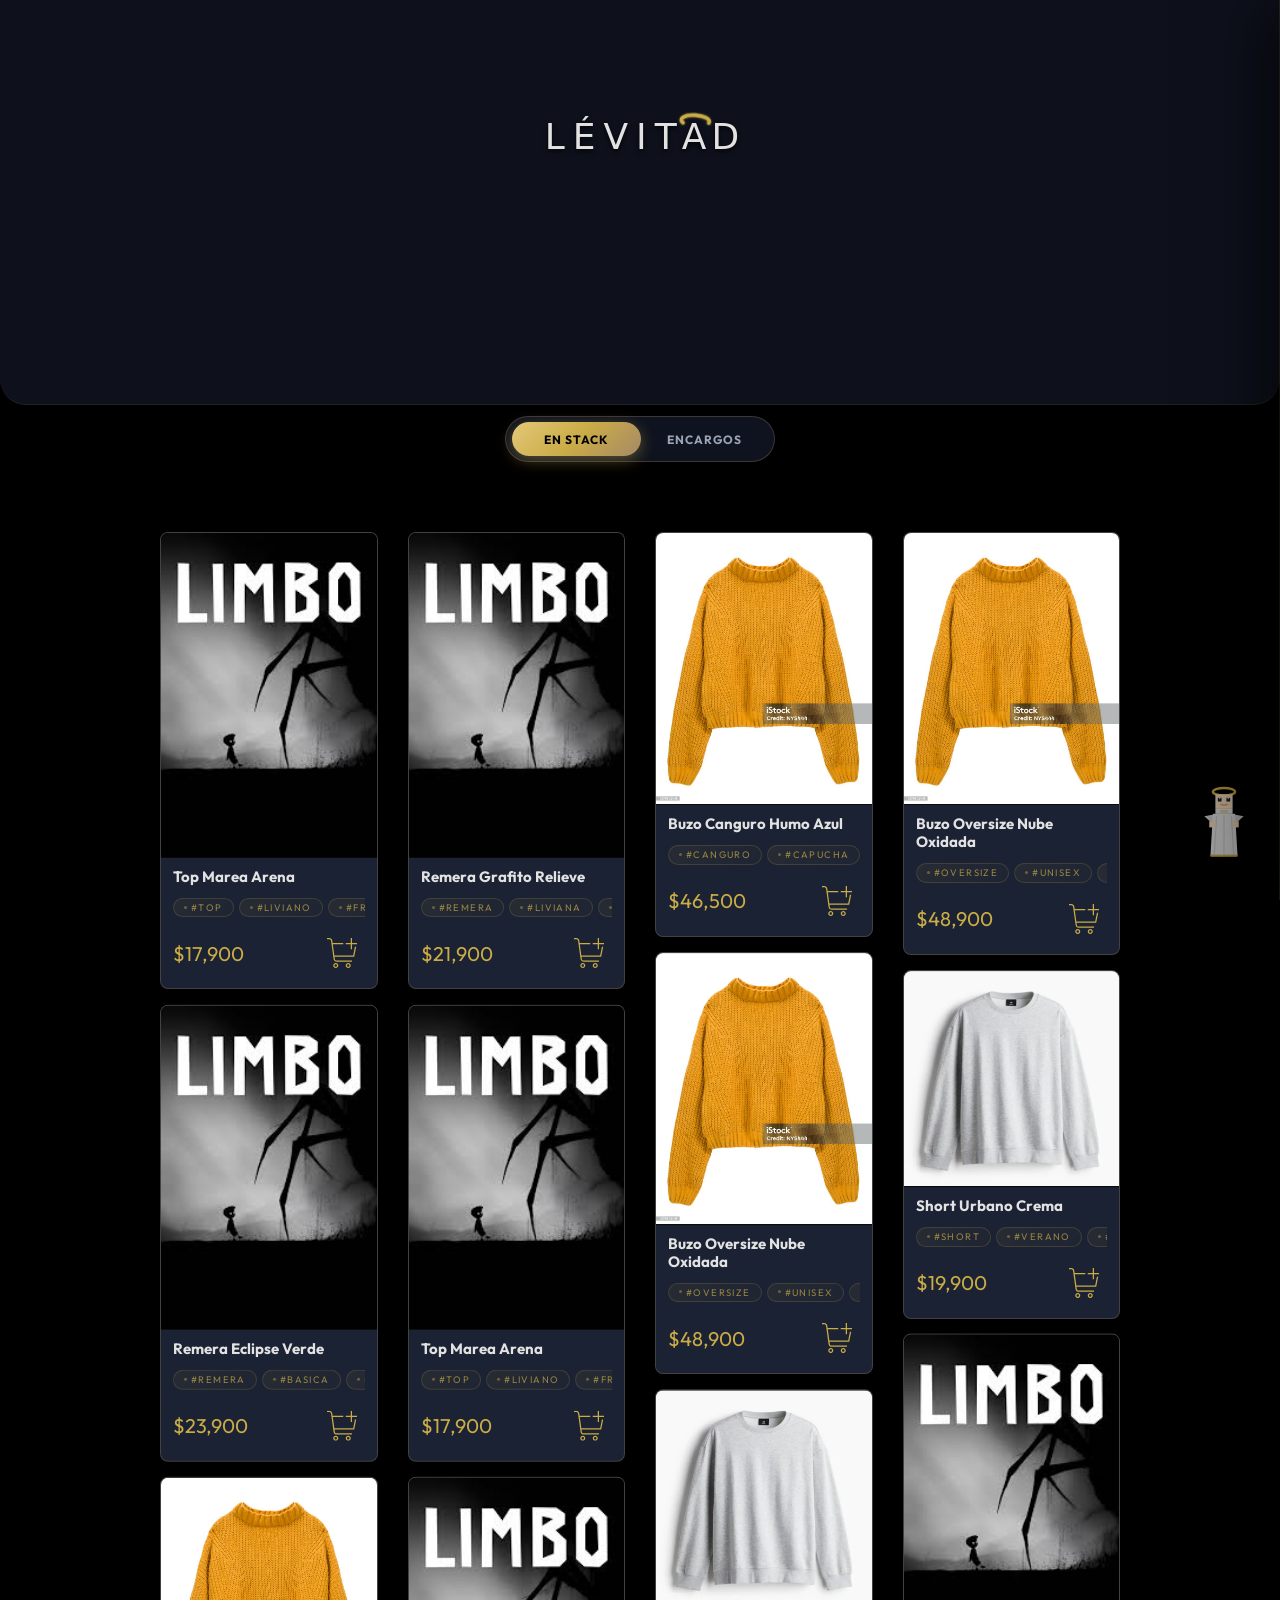
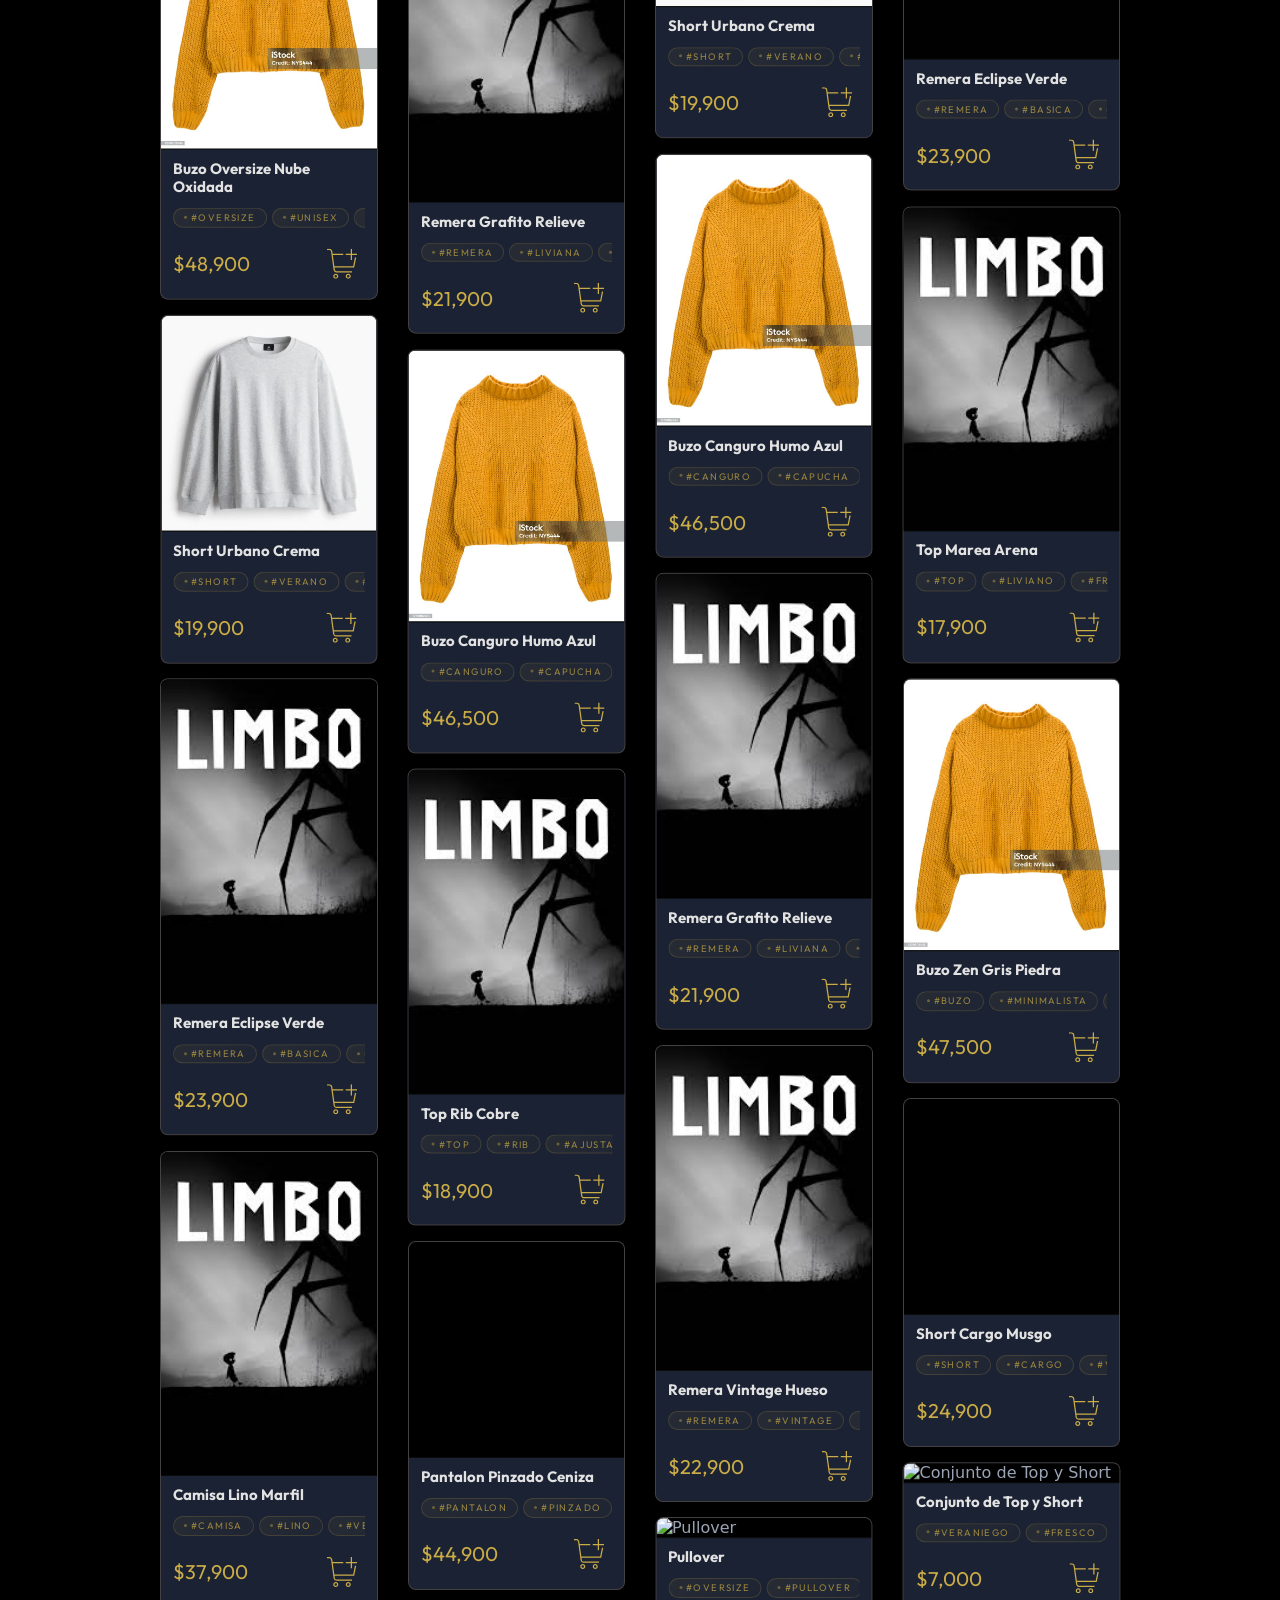
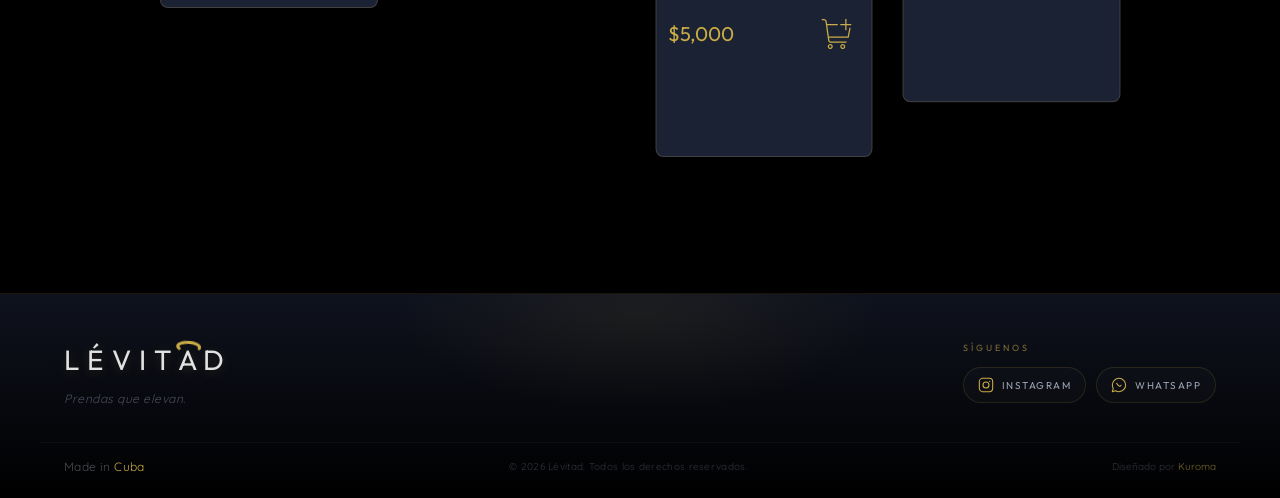
==== index.html @ 4be2a211 "Changes important" ====
<!DOCTYPE html>
<html lang="es">
<head>
    <meta charset="UTF-8">
    <meta http-equiv="X-UA-Compatible" content="IE=edge">
    <meta name="viewport" content="width=device-width, initial-scale=1.0">

    <!-- ── Content Security Policy ──
         Bloquea inyección de scripts maliciosos, embeds no autorizados y phishing.
         - script-src: solo nuestros JS y GSAP desde cdnjs (la única CDN remota).
         - style-src 'unsafe-inline': necesario por los <style> dentro de los SVG de alas
           y por los `element.style.*` que setea JS en tiempo de ejecución.
         - img-src https:: el panel admin permite cualquier URL de imagen (Cloudinary, ImgBB...).
         - connect-src: fetch a datos.json (self) y al backend de formsubmit.co (contacto).
         - frame-ancestors 'none': previene clickjacking (no se puede embeber en iframes).
         - object-src 'none' + base-uri 'self': cierran vectores clásicos de XSS. -->
    <!-- Nota: el hash sha256-vvt4... permite el script inline que Live Server inyecta
         en desarrollo para auto-recarga. En producción (GitHub Pages) ese script no
         existe; el hash no concede acceso a otros scripts inline (cada hash matchea
         contenido exacto). Si actualizas Live Server y el hash cambia, actualízalo. -->
    <meta http-equiv="Content-Security-Policy"
          content="default-src 'self'; script-src 'self' https://cdnjs.cloudflare.com 'sha256-vvt4KWwuNr51XfE5m+hzeNEGhiOfZzG97ccfqGsPwvE='; style-src 'self' 'unsafe-inline'; img-src 'self' data: blob: https:; font-src 'self'; connect-src 'self' https://formsubmit.co; form-action 'self' https://formsubmit.co; object-src 'none'; base-uri 'self'; frame-ancestors 'none';">

    <!-- ── SEO básico ── -->
    <title>Lévitad | Tienda de ropa y encargos a Cuba — Sancti Spíritus</title>
    <meta name="description" content="Lévitad: tienda online de ropa importada con encargos a Cuba y Sancti Spíritus. Prendas de calidad a precios accesibles, con estilo y distinción.">
    <meta name="keywords" content="Lévitad, Levitad, ropa, encargos, encargar ropa, Cuba, Sancti Spíritus, tienda online, encargos para Cuba, moda, prendas importadas">
    <meta name="author" content="Luis Ernesto Cuellar">
    <meta name="robots" content="index, follow, max-image-preview:large">
    <link rel="canonical" href="https://levitad.com/">

    <!-- ── Open Graph (Facebook, WhatsApp, LinkedIn) ── -->
    <meta property="og:type" content="website">
    <meta property="og:site_name" content="Lévitad">
    <meta property="og:title" content="Lévitad | Ropa y encargos a Cuba con estilo">
    <meta property="og:description" content="Tienda online de ropa importada con encargos a Cuba y Sancti Spíritus. Prendas de calidad a precios accesibles, con estilo y distinción.">
    <meta property="og:url" content="https://levitad.com/">
    <meta property="og:image" content="https://levitad.com/imagenes/sudadera.jpg">
    <meta property="og:image:alt" content="Prenda de Lévitad">
    <meta property="og:locale" content="es_ES">

    <!-- ── Twitter / X Card ── -->
    <meta name="twitter:card" content="summary_large_image">
    <meta name="twitter:title" content="Lévitad | Ropa y encargos a Cuba con estilo">
    <meta name="twitter:description" content="Tienda online de ropa importada con encargos a Cuba y Sancti Spíritus. Prendas de calidad a precios accesibles.">
    <meta name="twitter:image" content="https://levitad.com/imagenes/sudadera.jpg">
    <meta name="twitter:image:alt" content="Prenda de Lévitad">

    <!-- ── Apariencia móvil ── -->
    <meta name="theme-color" content="#caac47">
    <meta name="color-scheme" content="dark light">
    <meta name="format-detection" content="telephone=no">

    <!-- ── Iconos + PWA ── -->
    <link rel="icon" href="favicon.svg" type="image/svg+xml">
    <link rel="manifest" href="site.webmanifest">

    <!-- ── Datos estructurados (schema.org) ── -->
    <script type="application/ld+json">
    {
      "@context": "https://schema.org",
      "@graph": [
        {
          "@type": "WebSite",
          "@id": "https://levitad.com/#website",
          "url": "https://levitad.com/",
          "name": "Lévitad",
          "description": "Tienda online de ropa importada con encargos a Cuba y Sancti Spíritus.",
          "inLanguage": "es"
        },
        {
          "@type": "ClothingStore",
          "@id": "https://levitad.com/#store",
          "name": "Lévitad",
          "url": "https://levitad.com/",
          "image": "https://levitad.com/imagenes/sudadera.jpg",
          "logo": "https://levitad.com/favicon.svg",
          "description": "Tienda online de ropa importada con encargos a Cuba y Sancti Spíritus. Prendas de calidad a precios accesibles, con estilo y distinción.",
          "address": {
            "@type": "PostalAddress",
            "addressLocality": "Sancti Spíritus",
            "addressCountry": "CU"
          },
          "areaServed": {
            "@type": "Country",
            "name": "Cuba"
          },
          "sameAs": [
            "https://instagram.com/levitad"
          ]
        }
      ]
    }
    </script>

    <!-- ── Preconnect CDNs ── -->
    <link rel="preconnect" href="https://cdnjs.cloudflare.com">
    <!-- Imágenes de productos viven en Cloudinary: el preconnect ahorra DNS+TLS para la primera imagen. -->
    <link rel="preconnect" href="https://res.cloudinary.com" crossorigin>

    <!-- ── Estilos ── -->
    <link rel="stylesheet" href="Css/style.css">
    <link rel="stylesheet" href="Css/angel.css">
</head>
<body>
    <a class="skip-link" href="#main-content">Saltar al contenido</a>
    <header id="header" style="--p: 0;"> <div class="header-container">
        <div class="logo-area">
            <div class="logo-wrapper">
                <h1>LÉVIT
                    <span class="logo-a">A
                        <svg class="halo-icon" viewBox="0 0 100 50" xmlns="http://www.w3.org/2000/svg" aria-hidden="true" focusable="false">
                            <path class="halo-path" d="M20,25 A30,12 0 1,1 75,22" fill="none" stroke-width="8" stroke-linecap="round" />
                        </svg>
                    </span>
                    D
                </h1>
            </div>
            <nav class="header-nav">
                <span class="header-slogan">Prendas que elevan </span>
                <div class="header-nav-sep"><div class="header-nav-divider"></div></div>
                <ul>
                    <li data-nav="categorias"><button type="button" class="header-nav-btn">CATEGORÍAS</button></li>
                    <li data-nav="parati"><button type="button" class="header-nav-btn">PARA TI</button></li>
                    <li data-nav="outfits"><button type="button" class="header-nav-btn">OUTFITS</button></li>
                    <li data-nav="contacto"><button type="button" class="header-nav-btn">CONTACTO</button></li>
                </ul>
            </nav>
        </div>
        <div class="iconos-container">
            <button id="buscar-btn" class="btn-buscar" type="button" aria-label="Abrir búsqueda">
                <svg id="search-icon" class="icon-search is-visible" width="30" height="30" viewBox="0 0 24 24" fill="none" xmlns="http://www.w3.org/2000/svg" aria-hidden="true" focusable="false">
                    <circle cx="11" cy="11" r="8" stroke="currentColor" stroke-width="2"/>
                    <path d="M21 21l-4.35-4.35" stroke="currentColor" stroke-width="2" stroke-linecap="round"/>
                </svg>
            </button>
            <button type="button" class="carrito-wrapper" aria-label="Abrir carrito">
                <svg xmlns="http://www.w3.org/2000/svg" id="carrito-btn" viewBox="0 0 24 24" aria-hidden="true" focusable="false">
                    <path d="m23.918,4H4.49l-.256-1.843c-.17-1.229-1.234-2.157-2.476-2.157H0v1h1.759c.745,0,1.383.556,1.485,1.294l2.021,14.549c.17,1.229,1.234,2.157,2.476,2.157h12.259v-1H7.741c-.745,0-1.383-.556-1.485-1.294l-.237-1.706h15.699l2.2-11ZM5.88,14l-1.25-9h18.068l-1.8,9H5.88Zm1.12,6c-1.103,0-2,.897-2,2s.897,2,2,2,2-.897,2-2-.897-2-2-2Zm0,3c-.552,0-1-.449-1-1s.448-1,1-1,1,.449,1,1-.448,1-1,1Zm10-3c-1.103,0-2,.897-2,2s.897,2,2,2,2-.897,2-2-.897-2-2-2Zm0,3c-.552,0-1-.449-1-1s.448-1,1-1,1,.449,1,1-.448,1-1,1Z"/>
                </svg>
                <span class="carrito-badge" aria-live="polite" aria-atomic="true" aria-label="Productos en el carrito">0</span>
            </button>

            <div class="hamb-spacer" aria-hidden="true"></div>
        </div>
    </div>
</header>
<div id="menu-hamb-wrap">
    <button id="menu-hamb" type="button" aria-label="Abrir menú" aria-expanded="false">
        <svg width="50" height="50" viewBox="0 0 50 50" aria-hidden="true" focusable="false">
            <g fill="#caac47">
                <rect class="bar-1" x="10" y="16" width="30" height="3" rx="1.5" />
                <rect class="bar-2" x="10" y="25.5" width="30" height="3" rx="1.5" />
                <rect class="bar-3" x="10" y="35" width="30" height="3" rx="1.5" />
            </g>
        </svg>
    </button>
</div>
    <div id="search-bar" class="search-bar-container" role="search">
        <div class="search-bar-content">
            <input
                type="text"
                id="search-input"
                class="search-input"
                placeholder="Buscar por nombre..."
                aria-label="Buscar productos por nombre"
                autocomplete="off"
            />
            <button id="search-submit-btn" class="search-submit" type="button" aria-label="Cerrar búsqueda">
                <svg class="search-submit-icon" width="20" height="20" viewBox="0 0 24 24" fill="none" xmlns="http://www.w3.org/2000/svg" aria-hidden="true" focusable="false">
                    <path d="M18 6L6 18M6 6L18 18" stroke="currentColor" stroke-width="2" stroke-linecap="round"/>
                </svg>
            </button>
            <button id="filter-btn" class="filter-btn" type="button" aria-label="Filtrar productos">
                <svg width="20" height="20" viewBox="0 0 24 24" fill="none" xmlns="http://www.w3.org/2000/svg" aria-hidden="true" focusable="false">
                    <path d="M3 6h18M6 12h12M9 18h6" stroke="currentColor" stroke-width="2" stroke-linecap="round"/>
                </svg>
            </button>
        </div>
    </div>
    <div class="switch-container" role="group" aria-label="Modo de compra: productos en stock o por encargo">
                <div class="color-switch" aria-hidden="true"></div>
                <button type="button" aria-pressed="true">En Stack</button>
                <button type="button" aria-pressed="false">Encargos</button>
            </div>
    <main class="contenedor" id="main-content" tabindex="-1">
        <noscript>
            <section style="max-width:680px;margin:40px auto;padding:0 20px;text-align:center;color:#e8e4d8;font-family:sans-serif;">
                <h2>Lévitad — Ropa y encargos a Cuba</h2>
                <p>Tienda online de ropa importada con encargos a Cuba y Sancti Spíritus. Prendas de calidad a precios accesibles, con estilo y distinción.</p>
                <p>Para ver el catálogo completo activa JavaScript en tu navegador, o escríbenos por
                    <a href="https://instagram.com/levitad" rel="noopener">Instagram @levitad</a>.</p>
            </section>
        </noscript>
        <div class="grid-productos" id="grid-productos">
            <div class="grid-sizer"></div>
            <div class="gutter-sizer"></div>
            <!-- Productos cargados dinamicamente desde datos/datos.json -->
        </div>
    </main>
    <div id="modal-producto" class="modal-overlay" role="dialog" aria-modal="true" aria-labelledby="modal-titulo" aria-hidden="true">
    <div class="modal-sheet">
        <div class="modal-indicator" aria-hidden="true"></div>
        <button class="btn-cerrar-modal" type="button" aria-label="Cerrar detalles del producto">✕</button>
        
        <div class="modal-scroll-area">
            <div class="modal-imagen-container">
                <div class="modal-img-track" id="modal-img-track"></div>
                <button class="modal-slider-btn modal-slider-prev is-hidden" id="modal-slider-prev" type="button" aria-label="Imagen anterior">
                    <svg viewBox="0 0 24 24" fill="none" stroke="currentColor" stroke-width="2.5" stroke-linecap="round" stroke-linejoin="round" aria-hidden="true" focusable="false"><polyline points="15 18 9 12 15 6"></polyline></svg>
                </button>
                <button class="modal-slider-btn modal-slider-next is-hidden" id="modal-slider-next" type="button" aria-label="Siguiente imagen">
                    <svg viewBox="0 0 24 24" fill="none" stroke="currentColor" stroke-width="2.5" stroke-linecap="round" stroke-linejoin="round" aria-hidden="true" focusable="false"><polyline points="9 6 15 12 9 18"></polyline></svg>
                </button>
                <div class="modal-slider-dots" id="modal-slider-dots"></div>
            </div>

            <div class="modal-body">
                <h2 id="modal-titulo">Detalles del producto</h2>
                <span id="modal-precio" class="precio-modal">$0</span>
                <div class="modal-especificaciones">
                    <ul id="modal-detalles" class="modal-detalles-lista"></ul>
                </div>
            </div>
        </div>

        <div class="modal-footer">
            <button id="btn-comprar-ahora" class="btn-comprar-ahora" type="button"><span class="btn-comprar-label">Añadir al Pedido</span></button>
        </div>
    </div>
</div>

    <!-- ── Lightbox: imagen del producto a pantalla completa con zoom ── -->
    <div id="lightbox" class="lightbox" role="dialog" aria-modal="true" aria-label="Imagen ampliada" aria-hidden="true">
        <button id="lightbox-cerrar" class="lightbox-cerrar" type="button" aria-label="Cerrar imagen ampliada">✕</button>
        <div class="lightbox-viewport" id="lightbox-viewport">
            <img id="lightbox-img" class="lightbox-img" src="" alt="" draggable="false">
        </div>
        <span class="lightbox-hint" id="lightbox-hint" aria-hidden="true">Pellizca o doble toque para ampliar</span>
    </div>

    <div id="carrito-overlay" class="carrito-overlay" aria-hidden="true"></div>
    <aside id="carrito-panel" class="carrito-panel" aria-hidden="true" aria-label="Carrito de compras">

    <div class="carrito-panel-header">
        <div>
            <h2>Tu Pedido</h2>
            <span class="carrito-panel-subtitulo">Productos en stock</span>
        </div>
        <div class="carrito-header-acciones">
            <button id="carrito-vaciar" class="carrito-vaciar-btn" type="button" aria-label="Vaciar carrito" title="Vaciar todo">
                <svg viewBox="0 0 24 24" fill="none" xmlns="http://www.w3.org/2000/svg" aria-hidden="true" focusable="false">
                    <polyline points="3 6 5 6 21 6" stroke="currentColor" stroke-width="1.8" stroke-linecap="round" stroke-linejoin="round"/>
                    <path d="M8 6V4h8v2" stroke="currentColor" stroke-width="1.8" stroke-linecap="round" stroke-linejoin="round"/>
                    <path d="M19 6l-1 14H6L5 6" stroke="currentColor" stroke-width="1.8" stroke-linecap="round" stroke-linejoin="round"/>
                    <line x1="10" y1="11" x2="10" y2="17" stroke="currentColor" stroke-width="1.8" stroke-linecap="round"/>
                    <line x1="14" y1="11" x2="14" y2="17" stroke="currentColor" stroke-width="1.8" stroke-linecap="round"/>
                </svg>
            </button>
            <button id="carrito-cerrar" class="carrito-cerrar" type="button" aria-label="Cerrar carrito">✕</button>
        </div>
    </div>

    <div class="carrito-panel-body">
        <ul id="carrito-lista" class="carrito-lista"></ul>
        <p id="carrito-vacio" class="carrito-vacio">
            <span class="carrito-vacio-icono">🛍️</span>
            Aún no agregaste nada.<br>Explora el catálogo y suma lo que te guste.
        </p>
    </div>

    <div class="carrito-panel-footer">
        <p class="carrito-total-linea">
            <span>Total</span>
            <strong id="carrito-total">$0</strong>
        </p>
        <button id="carrito-whatsapp" class="carrito-whatsapp-btn" type="button">
            Enviar Pedido por WhatsApp
        </button>
        <p class="carrito-nota">Te contactamos para coordinar entrega y pago.</p>
    </div>

</aside>

<svg version="1.2" class="ala-izquierda" xmlns="http://www.w3.org/2000/svg" viewBox="0 0 2541 2091" width="300" height="300">
	<style>
		.s0 { fill: #caac47 } 
		.s1 { fill: #2b3755 } 
	</style>
	<g id="_Artboards_">
	</g>
	<g id="Layer 1">
		<g id="&lt;Group&gt;">
			<g id="alas simples">
				<g id="Ala izquierda">
					<path id="&lt;Path&gt;" class="s0" d="m574.96 516.75q6.06 6.14 12.27 12.13c-4.65-2.83-9.34-5.58-14.11-8.19-9.52-5.2-19.3-9.92-29.5-13.6-7.1-2.56-14.85-4.47-22.4-2.98-5.54 1.1-10.26 4.61-12.73 9.7-3.07 6.32-3.22 13.67-2.46 20.52 2.38 21.36 13.7 40.65 26.35 57.55 12.95 17.31 27.57 33.55 42.96 48.72 15.44 15.23 32.02 29.37 49.66 41.99 17.95 12.83 36.96 24.22 56.38 34.67q1.31 0.69 2.63 1.38c-14.82-4.2-29.86-7.37-45.09-9.79-12.13-1.92-26.36-4.35-37.7 1.84-5.75 3.15-9.79 8.83-11.39 15.15-1.69 6.72-0.61 13.82 1.47 20.32 2.19 6.87 5.55 13.34 9.23 19.52 3.73 6.27 7.8 12.37 12.14 18.25 20.33 27.56 46.61 50.6 74.8 69.84 14.94 10.19 30.4 19.77 46.03 28.86q9.39 5.47 19.01 10.52c-10.44-1.29-20.86-2.75-31.4-2.92-14.2-0.23-30.53 1.87-40.92 12.61-9.85 10.19-7.25 24.58-1.38 36.11 6.63 13.02 16.97 23.33 27.91 32.77 27.23 23.48 58.78 41.95 91.74 56.14 34.05 14.66 70.23 24.05 106.67 30.61-6.2 0.33-12.4 0.79-18.54 1.62-9.22 1.26-20.12 3.11-27.34 9.53-3.03 2.69-5.11 6.23-5.46 10.32-0.47 5.59 1.82 10.89 4.44 15.7 6.93 12.74 18.08 22.72 30.19 30.44 12.67 8.07 26.63 13.99 40.83 18.79 14.97 5.06 30.32 9.08 45.87 11.92 16.82 3.07 33.9 4.82 51 5.4q0.07 0.05 0.14 0.08c5.29 1.83 11.35 1.53 16.87 1.46q3.86-0.04 7.7-0.01-3.16 1.13-6.27 2.4c-6.83 2.8-13.41 6.16-20.28 8.88-6.76 2.67-13.6 5.14-20.28 8-8.48 3.64-19.41 7.86-23.07 17.15-3.09 7.84 1.12 15.58 7.42 20.25 6.66 4.93 15.16 7.32 23.17 8.99 8.63 1.8 17.46 2.68 26.24 3.35 15 1.15 30.07 1.18 45.08 0.2 8.67-0.56 17.29-1.52 25.88-2.71q-1.19 0.49-2.37 1.02c-7.43 3.41-14.96 7.01-21.31 12.24-4.2 3.45-8.92 8.79-5.79 14.47 2.75 5 9.2 7.59 14.34 9.29 14.43 4.77 30.14 4.58 45.13 3.51 7.86-0.56 15.69-1.41 23.52-2.25q7.51-0.79 14.99-1.81c-4.06 4.28-8.27 8.44-12.21 12.84-7.3 8.15-12.88 17.56-18.76 26.74-4.66 7.27-10.54 16.62-8.45 25.66 2.22 9.59 13.19 13.82 21.87 15.3 10.33 1.77 21.01 0.89 31.34-0.38 11.35-1.4 22.66-3.1 33.85-5.45q14.73-3.09 29.12-7.46-4.13 5.92-7.91 12.07c-4.91 8-9.39 16.33-12.71 25.12-3.02 8.02-5.12 16.68-4.44 25.3 0.66 8.4 4.33 16.21 10.49 21.99 7.9 7.4 18.84 9.26 29.31 8.81 11.52-0.49 23.19-2.97 34.24-6.13 9.26-2.65 18.18-6.14 26.88-10.16q-3.22 4.13-5.82 8.68c-3.16 5.59-5.6 11.8-5.7 18.3-0.23 15.64 15.47 25.17 29.42 26.75 17.52 1.99 34.4-4.73 50.18-11.48 13.96-5.96 27.78-12.67 40.07-21.59-1.78 5.55-2.54 12.08 1.57 16.79 5.35 6.15 14.25 3.68 20.8 1.25 8.43-3.12 16.65-6.58 24.53-10.94 17.34-9.6 32.9-22.15 47.53-35.44 14.82-13.45 29.17-27.63 41.2-43.67q0.05-0.07 0.1-0.15c0.19 1.3 0.51 2.57 1.02 3.77 1.64 3.85 5.64 6.52 9.89 5.58 5.15-1.14 9.51-5.61 13.33-8.99 11.12-9.82 19.06-22.71 26.36-35.46 8.01-13.99 15.26-28.32 20.95-43.41 1.75-4.64 3.35-9.34 4.88-14.07 2.27-1.95 4.3-4.25 6.15-6.62 4.44-5.68 7.94-12.07 10.79-18.68 5.71-13.26 9.48-28.97 6.34-43.36-1.58-7.22-5.21-13.31-10.31-18.62-5.82-6.07-12.82-10.86-19.64-15.73-3.35-2.39-6.7-4.78-9.88-7.4-3.6-2.97-6.8-6.37-10.16-9.6-4.86-4.67-9.65-9.43-14.55-14.07-27.48-32.1-47.43-70.58-68.14-107.07-31.68-55.83-58.8-113.94-86.71-171.71-13.54-28.03-27.01-56.25-42.17-83.45-11.68-20.95-25.26-41.11-42.36-58.06-17.12-16.96-37.67-30.14-60.39-38.24-14.71-5.25-29.79-9.55-44.63-14.39-15.37-5.02-30.7-10.18-45.94-15.59-15.24-5.4-30.38-11.06-45.38-17.09-13.94-5.61-28.22-11.12-41.56-18.05-9.94-5.15-19.44-11.53-30.16-14.98-5.35-1.72-16.74-3.59-19.88 2.7-2.94-1.2-5.81-2.6-8.58-4.14-7.99-4.44-15.54-9.64-23.66-13.87q-13.81-7.2-27.57-14.49c-18.3-9.71-36.45-19.66-54.52-29.79-18.11-10.15-36.15-20.41-54.07-30.9-11.24-6.57-22.46-13.11-33.26-20.39-8.78-5.91-17.79-11.86-27.52-16.13-5.12-2.25-18.12-6.77-18.2 3.08q0.01 0.46 0.06 0.92c-3.11-0.9-6.11-2.55-8.92-3.98-9.59-4.87-18.78-10.66-28.08-16.05-12.09-7.02-24.09-14.17-35.97-21.53-22.92-14.19-45.54-28.88-68-43.77-21.94-14.54-43.61-29.53-64.37-45.71-10.33-8.05-20.43-16.4-30.19-25.14-9.8-8.77-18.97-18.16-27.89-27.81-8.87-9.61-17.53-19.41-26.56-28.86-4.48-4.68-9.04-9.28-13.77-13.71-3.13-2.93-7.97-6.88-12.56-4.79-3.73 1.71-5.03 6.57-5.89 10.21-1.33 5.64-1.77 11.45-1.51 17.23 0.54 12.47 3.93 24.74 7.91 36.51 6.64 19.6 16.17 37.96 27.67 55.09-6.29-2.98-12.75-5.6-19.36-7.76-6.66-2.16-13.95-4.61-21-2.92-4.56 1.09-8.25 4.28-10.34 8.44-2.36 4.69-3.08 9.96-3.28 15.15-0.21 5.6 0.31 11.22 1.15 16.76 2.33 15.36 7.41 29.99 14.5 43.8 8.37 16.31 19.24 31.21 30.95 45.25 11.4 13.67 23.73 26.52 36.21 39.19z"/>
					<path id="&lt;Path&gt;" class="s1" d="m1647.65 1262.83c-3.52 3.27-7.65 5.66-12.72 5.9-7 0.33-13.75-2.93-19.41-6.76q-3.36-2.28-6.38-4.94c-4.29-2.59-8.36-5.55-12.01-8.96q-0.05 0.11-0.08 0.23c-6.66-6.1-12.84-12.8-18.65-19.59-17.98-21.05-32.41-45.02-45.25-69.47-14.79-28.15-28.72-56.81-42.8-85.31-28.66-58-53.76-117.61-81.57-176-24.23-50.87-50.17-103.52-92.04-142.41-20.75-19.28-44.99-33.11-70.53-45.02-26.01-12.13-52.64-22.83-77.65-37.01-25.26-14.32-49.1-31.37-69.54-52.08-2.77-2.81-5.43-5.74-7.78-8.92-2.11-2.87-4.69-6.35-5.14-10-1.26-10.1 17.37-3.23 21.29-1.47 10.18 4.56 19.53 10.72 29.69 15.33 14.3 6.49 28.8 12.54 43.42 18.27 29.72 11.64 59.95 21.92 90.31 31.74 14.01 4.53 28.37 8.42 42.1 13.79 11.46 4.48 22.34 10.29 32.41 17.36 19.26 13.53 34.91 31.41 47.94 50.88 15.68 23.43 28 49.06 40.5 74.26 14.18 28.61 27.81 57.48 41.7 86.23 13.69 28.34 27.6 56.59 42.44 84.34 12.55 23.48 25.76 46.66 39.1 69.71 12.77 22.08 26.28 43.79 42.31 63.67 14.17 17.57 30.32 33.92 49.84 45.42 4.58 3.45 9.01 7.11 12.77 11.43 4.26 4.92 6.77 10.68 7.68 17.1 1.99 14.01-1.95 28.9-7.87 41.54q-1.36 2.89-2.93 5.7c-0.74 1.96-1.72 3.84-2.74 5.51-2.18 3.58-5.01 6.99-8.41 9.53z"/>
					<path id="&lt;Path&gt;" class="s1" d="m757.92 895.95c8.26 4.18 16.66 8.08 25.22 11.63q2.76 1.14 5.53 2.23c-1.27 5.12 1.17 10.32 4.21 14.43 4.25 5.74 9.77 10.42 15.32 14.85 13.65 10.86 27.94 20.68 43.15 29.23 7.99 4.5 16.15 8.66 24.43 12.58q-0.16 0.62-0.29 1.25c-2.7 15.34 11.88 25.81 23.45 32.64 16.5 9.74 34.34 17.47 52.62 23.15q1.94 0.59 3.89 1.16c-2.44 0.99-4.79 2.18-7 3.67-4.94 3.33-9.56 8.5-9.14 14.84q0.12 1.6 0.58 3.14-11.13-1.29-22.1-3.56-11.32-1.74-22.58-3.96c-36.07-7.11-71.5-17.09-104.96-32.47-31.67-14.55-62.06-33.14-87.74-56.86-9.73-8.99-18.84-19.62-23.26-32.32-2.03-5.8-2.89-12.18-0.93-18.12 2.14-6.51 7.52-11.17 13.42-14.3 13.05-6.91 29-6.35 43.3-5.36 7.6 0.52 15.23 1.49 22.88 2.15z"/>
					<path id="&lt;Path&gt;" class="s1" d="m691.61 723.49q1.99 0.57 3.98 1.16 22.94 11.58 46.76 21.24 6.69 2.71 13.44 5.27c6.8 5.67 13.86 11.05 20.97 16.28 24.65 18.13 50.21 35.12 76.23 51.22q2.13 1.31 4.27 2.62c-3.37 1.14-6.62 2.58-9.6 4.5-6.07 3.92-9.79 9.91-9.95 17.2-0.21 9.76 6.17 17.77 12.57 24.47q10.88 11.42 23.71 20.58c8.93 6.38 18.4 11.93 27.92 17.38 9.96 5.7 19.96 11.35 30.28 16.41 10.18 4.99 20.73 9.25 31.22 13.53 10.37 4.24 21.07 8.3 32.23 9.78 1.07 0.14 0.67-1.13-0.11-1.3q-3.91-0.86-7.76-1.97c-10.57-3.06-20.72-7.28-30.81-11.65-10.12-4.39-20.2-8.74-29.96-13.9-9.73-5.15-19.25-10.71-28.73-16.3-9.08-5.35-18.03-10.96-26.45-17.31-7.83-5.91-15.15-12.6-21.63-19.97-5.64-6.43-10.24-14.3-7.98-23.12 1.66-6.51 7.12-10.79 13.02-13.41q0.41-0.17 0.82-0.34c3.41-2 7.21-3.53 11.14-3.59 2.99-0.74 6.02-1.34 9.01-1.88 9.78-1.77 19.81-2.47 29.75-2.29 9.77 0.17 19.52 1.16 28.97 3.74 0.84 0.23 0.71-0.92 0.08-1.13q-3.36-1.1-6.78-1.96c-19.69-4.92-40.65-4.43-60.42-0.24q-3.5 0.73-6.99 1.69-7-4.31-13.94-8.71c-23.65-15-47.04-30.66-69.51-47.4-7.47-4.79-14.68-10.06-21.31-15.92-2.6-2.29-5.12-4.72-7.44-7.33q-2.1-1.95-4.13-3.98c-3.44-3.45-6.93-7.26-9.02-11.72-1.43-3.03-2.1-6.61 0.09-9.43 1.68-2.16 4.51-3.21 7.08-3.87 3.58-0.91 7.34-1.12 11.03-1.16 8.12-0.07 16.23 0.93 24.26 2.08 2.92 0.42 5.83 0.87 8.75 1.24 4.51 0.56 9.07 0.77 13.59 1.16 8.91 0.77 18.13 1.57 26.82 4.01 5.78 3.41 11.62 6.7 17.59 9.73q5.71 1.53 11.34 3.38c-6.97-3.34-13.73-7.01-20.38-10.88q-0.07-0.12-0.2-0.21-1.37-0.84-2.8-1.55c-10.34-6.12-20.49-12.59-30.86-18.72-19.36-11.46-38.07-24.14-55.43-38.48-10.75-8.89-21.5-18.17-31.14-28.42q-3.05-2.77-5.89-5.76c-3.44-3.64-6.49-7.57-9.42-11.63-2.66-3.68-5.27-7.86-5.38-12.45q-0.2-0.93-0.28-1.89c-0.26-3.1 0.53-6.44 3.07-8.42 4.65-3.62 11.99-2.71 17.41-2 8.72 1.16 17.39 2.82 25.95 4.83 5.53 1.3 11 2.84 16.52 4.19 1.86 0.45 3.81 0.82 5.74 1.27 2.72 0.44 5.42 0.95 8.13 1.4-14.13-11.64-28.33-23.23-41.54-35.93-12.54-12.05-23.97-25.11-33.94-39.37-3.71-5.3-7.26-10.85-9.71-16.87-1.78-4.36-3.55-10.11-1.36-14.63 0.55-1.97 1.63-3.88 3.62-4.58 0.7-0.25 1.43-0.29 2.15-0.21q1.84-0.58 3.83-0.63c4.89-0.11 9.92 1.06 14.7 1.97 10.99 2.09 21.79 5.06 32.34 8.8 20.41 7.25 40.12 16.48 58.85 27.36 0.89 0.51 1.57-0.45 0.68-1.02q-3.48-2.24-7.02-4.39c-19.17-11.64-39.86-21.39-61.26-28.16-10.82-3.42-21.96-6.19-33.2-7.8-4.57-0.65-9.64-1.02-13.8 1.35q-0.87 0.5-1.63 1.13c-12.1-9.08-24-18.42-35.58-28.17-19.02-16.03-37.39-32.96-54.53-51-8.55-8.99-16.84-18.22-24.68-27.82-5.15-5.65-10.15-11.42-14.33-17.84q-2.04-3.13-3.73-6.46-1.76-2.62-3.46-5.29c-13.01-20.5-23.44-42.85-29.15-66.51-2.8-11.58-4.2-23.74-1.34-35.44 0.61-2.5 1.94-8.16 4.98-8.29 1.47-0.07 3.35 1.52 4.57 2.63 2.36 2.14 4.63 4.39 6.9 6.63 18.31 18.17 34.56 38.3 53.16 56.19 18.7 17.99 39.32 34.11 60.28 49.37 21.04 15.31 42.74 29.69 64.56 43.86 22.68 14.73 45.45 29.3 68.75 43.03 10.55 6.23 21.26 12.17 31.91 18.23 4.43 2.52 8.89 5.02 13.49 7.23 2.95 1.41 6.06 2.71 9.29 3.3 0.91 2.99 2.62 5.88 4.13 8.36 3.06 5.03 6.68 9.71 10.39 14.28 6.73 8.3 13.96 16.29 21.28 24.07 13.07 13.91 27.21 26.79 42.11 38.71q3.69 2.95 7.46 5.81c-7.73-3.76-15.71-7.34-23.93-9.7-9.17-2.63-18.95-3.02-27.53 1.66-6.64 3.62-10.94 9.88-11.7 17.43-0.79 7.77 1.22 15.61 3.96 22.82 5.75 15.18 15.01 29.1 25.08 41.72 13.76 17.24 29.89 32.41 47.22 46.02q6.42 5.03 13.04 9.77-5.03-0.73-10.08-0.99c-7.21-0.36-14.93 0.09-21.5 3.35-6.05 3-9.76 8.7-10.38 15.41-0.46 5.11 0.42 10.24 1.72 15.18 1.66 6.31 4.35 12.31 7.58 17.98 6.59 11.59 15.48 21.8 24.91 31.17 19.86 19.73 42.27 37.18 65.84 52.25 12.62 8.06 25.7 15.49 39.14 22.17-1.4 2.09-2.58 4.34-3.43 6.76-2.72 7.7-2.05 16.45 0.87 23.99 5.94 15.37 20.27 26.07 34.23 33.77 9.65 5.32 19.82 9.67 30.25 13.24q-2.38 0.51-4.77 0.96c-9.79 1.81-19.89 2.69-28.95 7.14-8.06 3.95-14.72 10.42-18.91 18.36-4.05 7.67-5.8 16.46-4.72 25.09 1.07 8.52 4.45 16.67 8.92 23.95 9.32 15.14 23.55 27.37 38.87 36.16 17.6 10.11 37.45 16.34 57.21 20.56q3.38 0.14 6.77 0.19c-5.63 1.99-11.14 4.7-15.42 8.84-5.24 5.06-7.74 11.81-6.85 19.09 1.2 9.84 7.42 18.41 14.11 25.37 7.52 7.83 16.38 14.34 25.5 20.16 20.51 13.1 43.06 23.38 65.9 31.64 20.78 7.51 42.53 13.37 64.58 15.79-4.25 3.67-7.18 8.38-5.24 14.11 1.81 5.34 6.75 8.63 11.64 10.89 6.31 2.92 13.24 4.56 20.04 5.86 6.46 1.24 12.99 2.11 19.51 2.95 8.71 1.13 17.38 2.43 26.14 3.08q8.65 0.64 17.33 0.76-2.22 1.56-4.31 3.33c-3.76 3.21-7.42 7.47-8.16 12.53-0.85 5.79 2.26 11.07 6.12 15.13 11.52 12.12 29.07 16.49 45.11 18.35 8.17 0.95 16.39 1.27 24.6 1.44 10.15 0.2 20.29 0.19 30.43-0.47 10.82-0.7 21.59-2.04 32.22-4.19 5.37-1.08 10.73-2.33 15.99-3.88 5.11-1.51 10.25-3.16 14.99-5.61 0.98-0.51-0.57-1.74-1.27-1.57-2.65 0.64-5.24 1.42-7.85 2.17-10.21 2.9-20.46 5.48-30.96 7.13-10.4 1.63-20.89 2.61-31.41 3-9.13 0.34-18.27 0.21-27.4-0.07-8-0.24-16.01-0.71-23.94-1.86-7.91-1.15-15.78-2.95-23.11-6.17-6.47-2.84-13.07-7-17.22-12.85-2.78-3.91-3.69-8.52-1.54-12.94 2.25-4.64 6.46-8.19 10.54-11.19q1.59-1.17 3.24-2.27 5.2-0.05 10.39-0.3c7.43-0.37 14.88-1.05 22.23-2.23-4.52-0.01-9.05-0.11-13.57-0.17-4.63-0.06-9.25 0.07-13.88 0.05-4.35-0.02-8.7-0.25-13-0.84q-11.52-0.27-22.98-1.44c-7.34-0.76-14.62-1.9-21.93-2.87-6.59-0.88-13.17-1.85-19.67-3.23-6.06-1.29-12.34-2.82-17.83-5.79-3.67-1.99-7.14-5-7.11-9.48 0.03-3.85 3.14-7.17 6.01-9.5q0.83-0.67 1.7-1.3 5.17 0.43 10.37 0.58 0.1 0 0.18-0.03-1.97-0.25-3.94-0.53c-2.56-0.38-5.12-0.81-7.61-1.55q-1.28-0.38-2.55-0.83-0.14 0.1-0.28 0.19c-25.68-3.57-50.74-10.71-74.81-20.3-21.09-8.4-41.99-18.43-60.73-31.34-8.56-5.91-16.93-12.55-23.54-20.64-5.29-6.49-9.99-14.9-8.84-23.58 1.95-14.62 19.17-20.25 31.4-23.18q0.69-0.16 1.38-0.3 0.45-0.01 0.9-0.02-0.23-0.04-0.45-0.08c13.05-2.91 26.52-3.74 39.83-4.67 1.17-0.08 0.26-1.48-0.54-1.5q-1.91-0.06-3.81-0.11c-14.89-0.36-30.39 0.62-44.82 4.63-6.83-1.25-13.64-2.59-20.39-4.25-18.13-4.47-36.45-10.75-52.27-20.85-14.09-8.99-27.18-21.09-34.81-36.16-3.68-7.25-5.99-15.33-5.69-23.5 0.3-8.2 3.24-16.19 8.14-22.75 5.46-7.31 13.08-12.42 21.7-15.25 8.31-2.73 17.43-3.4 25.42-7.04q10.47 3.43 21.2 5.82c9.18 2.06 18.48 3.54 27.84 4.54-2.28 8.55-0.09 17.95 3.53 25.82 8.68 18.86 26.21 32.61 43.61 43.04 19.83 11.9 41.55 20.34 63.98 25.88 13.41 3.31 27.05 5.67 40.76 7.4q8.63 1.09 17.31 1.91c-12.26 5.37-27 14.34-27.43 29.09-0.19 6.87 3.81 12.97 8.64 17.51 5.19 4.89 11.4 8.54 17.63 11.91 16.53 8.94 33.72 16.38 51.57 22.26 18.59 6.12 37.74 10.67 57.25 12.57 1.63 0.15 1.08-1.83-0.17-2.01q-3.38-0.5-6.75-1.08c-18.84-3.27-37.41-8.15-55.41-14.58-16.46-5.87-32.52-13.03-47.74-21.61-10.56-5.96-24.71-15.36-19.74-29.49 2.33-6.61 8-11.57 13.69-15.32 5.38-3.54 11.25-6.21 17.25-8.52q0.31 0.03 0.61 0.05-0.22-0.06-0.43-0.11 0.93-0.36 1.86-0.71c9.08-3.36 18.41-6.11 27.96-7.75 4.29-0.73 8.6-1 12.91-1.49 3.53-0.41 7.1-1.03 10.27-2.7 0.75-0.39-0.43-1.46-1.03-1.26-1.85 0.62-3.74 0.77-5.67 0.99-4.14 0.46-8.32 0.52-12.48 0.88-5.18 0.45-10.32 1.32-15.39 2.48-8.42 1.93-16.8 4.49-24.79 7.79q-2.34-0.74-4.67-1.47-3.07-0.96-6.14-1.94c-19.38-2.23-38.64-5.6-57.4-10.96-20.54-5.85-40.45-14.12-58.48-25.64-15.88-10.14-32.39-23.66-38.8-42.04-1.56-4.47-2.53-9.32-2.27-14.06-0.13-3.97 0.65-7.96 2.88-11.33 1.07-1.61 2.41-2.97 3.93-4.13 3-3.22 6.7-5.81 10.65-7.85 12.37-6.41 27.07-7.94 40.87-6.84 7.21 4.32 14.64 8.3 22.18 12.02 19.66 9.7 40.22 17.72 60.93 24.98q-0.7-0.33-1.4-0.68c-5.04-2.5-9.83-5.46-14.69-8.3q-2.14-1.24-4.32-2.42c-15.42-6.17-30.68-12.71-45.43-20.42-11.01-5.76-21.7-12.21-31.8-19.47-8.14-5.85-16.17-12.17-23.52-19.01q-0.63-0.58-1.26-1.18-0.45-0.34-0.9-0.68c-3.3-2.59-6.47-5.39-9.22-8.57-2.37-2.73-4.56-5.82-5.58-9.34-0.8-2.75-0.62-5.51 0.5-8 0.11-5.73 2.68-11.26 7.05-15.14 5.1-4.52 11.84-6.73 18.46-7.83 7.78-1.29 15.89-1.21 23.73-0.52 7.9 0.7 15.78 2.03 23.47 3.97 6.01 1.51 12.06 3.37 17.67 6.05 0.64 0.31 0.91-0.52 0.36-0.84q-1.74-1.01-3.54-1.9c-6.31-3.12-13.18-5.24-19.97-7.03-8.33-2.2-16.82-3.66-25.41-4.25-8.09-0.57-16.42-0.22-24.3 1.82-6.71 1.73-13.35 4.99-17.66 10.59-4.86 6.31-5.81 14.34-3.55 21.74-23.61-10.04-46.04-22.91-66.69-38.11-10.04-7.38-19.71-15.35-29.19-23.43-9.36-7.98-18.66-16.5-25.76-26.62-5.28-7.52-10.24-17.43-8.24-26.61 0.62-2.84 1.73-5.01 3.77-7.29 1.5-1.67 4.63-3.73 6.77-4.7 6.73-3.04 14.02-3.97 21.31-4.31 7.33-0.35 14.68 0 21.99 0.63q2.75-0.28 5.5-0.52 1.51 0.82 3.03 1.63c4.99 2.65 10.03 5.21 15.01 7.88 4.84 2.6 9.62 5.4 14.61 7.7 0.57 0.26 1.08 0.06 1.33-0.31-3.77-2.06-7.46-4.26-11.13-6.49-3.07-1.86-6.12-3.77-9.24-5.55-3.18-1.81-6.41-3.53-9.46-5.56q-1.61-1.08-3.08-2.31-0.24-0.12-0.47-0.25c-18.13-11.29-36.29-22.51-53.46-35.25-9.98-7.4-19.67-15.22-28.8-23.67-7.36-6.8-14.47-14.07-20.2-22.33-5.41-7.78-10.34-17.37-9.04-27.15 0.76-5.71 3.43-10.35 8.57-12.97 5.09-2.61 11.61-2.79 17.54-2.48 7.26 0.38 14.54 1.83 21.63 3.49 7.05 1.65 14.06 3.45 21.08 5.24 4.96 1.27 10.12 2.79 15.29 2.7 1.43-0.02 0.46-1.78-0.44-1.94-1.02-0.19-2.02-0.46-3.03-0.7-13.55-3.25-26.66-8.13-40.32-11-7.31-1.53-14.88-2.74-22.37-2.38-5.94 0.29-12.42 1.6-16.96 5.72-5.36 4.86-6.96 12.4-6.21 19.38 1.14 10.56 7.05 20.22 13.51 28.39 6.54 8.29 14.11 15.65 22.03 22.61 10.02 8.81 20.59 16.96 31.52 24.61 10.74 7.5 21.76 14.6 32.96 21.42q2.27 1.55 4.61 3 2.48 1.53 5 2.97-1.72-0.2-3.44-0.36c-8.72-0.74-17.54-1.07-26.26-0.1-7.16 0.81-14.78 2.39-20.72 6.72-5.44 3.97-8.16 9.98-8.09 16.67 0.14 11.84 7.29 22.63 14.59 31.41 8.18 9.81 17.92 18.2 27.76 26.3 10.58 8.72 21.25 17.29 32.59 25.01q3.48 2.36 7.01 4.63c-9.74-1.91-19.3-4.93-29.36-4.36-8.22 0.46-16.51 2.83-23.57 7.11-3.29 1.99-6.25 4.47-8.72 7.36-16.08-8.02-31.65-17.04-46.58-27.13-11.87-8.02-23.34-16.66-34.29-25.91-9.58-8.09-18.97-16.48-27.59-25.6-8.7-9.2-16.85-19.37-22.21-30.93-2.57-5.54-4.56-11.37-5.43-17.43-0.53-3.69-0.63-7.45 0.45-11.05 1.7-5.68 6.49-9.24 12.1-10.96 4.7-1.45 9.71-1.83 14.67-1.71q0.14-0.15 0.4-0.17c6.74-0.31 13.5-0.23 20.22 0.29q2.42 0.19 4.84 0.46-0.68-0.19-1.37-0.38-3.11-0.83-6.27-1.52c-8.14-5.66-16.09-11.59-23.75-17.88-16.19-13.28-31.28-28.17-43.96-44.86-9.13-12.01-17.61-25.2-22.41-39.59-2.19-6.57-3.73-13.89-2.12-20.76 1.76-7.43 7.77-12.48 14.96-14.56 8.72-2.52 18.01-0.03 26.25 3.02 4.94 1.83 9.77 3.91 14.68 5.76q0.14-0.04 0.32 0.02 1.36 0.54 2.71 1.09 2.98 1.05 6.03 1.91 1.1 0.79 2.21 1.57c6.23 2.75 12.37 5.71 18.44 8.8-29.86-19.91-57.13-43.56-81.06-70.31-6.35-7.1-12.74-14.17-18.42-21.84-3.04-4.11-6.21-8.6-8.07-13.1-0.38-0.91-0.72-1.86-0.95-2.82 0.01-0.04-0.12-0.74-0.14-0.89q-0.05-0.46-0.05-0.93-0.01-0.11-0.02-0.11 0.02-0.06 0.04-0.17 0.04-0.25 0.09-0.48 0.05-0.23 0.13-0.45 0-0.01 0-0.01 0.01-0.01 0.03-0.04 0.16-0.27 0.36-0.51c0.04-0.03 0.34-0.33 0.46-0.42 0.05-0.04 0.15-0.09 0.24-0.13q0.13-0.06 0.27-0.1c0.13-0.03 0.65-0.12 0.68-0.15q0.4-0.04 0.79-0.05 0.27 0.01 0.54 0.02 0.03 0 0.05 0 0.02 0 0.06 0.01 1.37 0.17 2.72 0.52c0.96 0.25 0.98 0.26 2.13 0.67 4.75 1.7 9.05 4.02 13.2 6.4 7.87 4.53 15.33 9.7 22.87 14.75 5.99 4.01 12.38 7.51 18.59 11.17q13.01 7.68 26.12 15.2c17.63 10.14 35.37 20.09 53.15 29.97 17.81 9.9 35.83 19.43 53.93 28.79 8.32 4.29 16.59 8.55 24.65 13.32 6.47 3.83 13.11 7.56 20.36 9.59-1.11 7.3 6.06 15.22 10.42 20.22 8.34 9.54 18.16 17.99 28 25.94 14.62 11.8 30.31 22.19 46.64 31.47q-3.89-0.87-7.85-1.33c-5.15-0.58-10.98-0.83-15.71 1.65-4.38 2.29-5.67 7.07-4.92 11.69 1.49 9.09 6.64 17.46 12.36 24.5 6.32 7.79 13.85 14.48 21.62 20.78 17.43 14.13 35.95 26.7 55.16 38.28 10.26 6.19 20.69 12.12 31.07 18.12 10.4 6.02 20.66 12.32 31.22 18.04 1.75 0.95 2.99-0.76 1.33-1.97-2.34-1.7-4.69-3.35-7.12-4.92-9.66-6.26-19.7-11.95-29.64-17.76-10.02-5.85-20.03-11.71-29.92-17.78-18.1-11.1-35.67-23.17-52.01-36.77-7.24-6.03-14.31-12.52-19.98-20.09-2.7-3.6-5.14-7.44-6.94-11.57-1.39-3.21-2.72-6.75-2.81-10.29-0.1-4.12 2.4-6.67 6.26-7.78 4.79-1.37 10.33-0.8 15.28-0.01 4.32 0.69 8.64 1.68 12.91 2.88q8.4 4.48 16.95 8.61c26.21 12.67 53.58 22.99 79 37.27 25.21 14.17 46.83 32.97 65.05 55.39 17.59 21.64 31.75 45.83 44.68 70.46 15.05 28.67 28.71 58.06 42.06 87.55 13.57 29.97 26.81 60.08 40.82 89.85 14.1 29.93 29.08 59.43 44 88.96 25.23 49.96 50.27 102.74 95.72 137.67 0.47 0.37 0.93 0.49 1.31 0.45 3.88 3.55 8.17 6.69 12.77 9.19 6.49 3.52 13.97 5.84 21.38 4.33 1.98-0.4 3.81-1.11 5.52-2.03-1.56 4.34-3.18 8.67-4.95 12.93-5.77 13.94-12.78 27.33-20.34 40.39-6.98 12.04-14.6 24.18-25.06 33.52-1.75 1.56-3.5 3.13-5.34 4.58-2.01 1.58-4.24 3.28-6.74 3.98-2.66 0.75-4.32-0.87-5.21-3.06-3.09-2.41-2.95-7.27-2.59-10.79 0.53-5.15 1.92-10.17 3.25-15.16q0.04-0.16 0.09-0.31c-1.98 3.92-3.37 7.99-4.21 12.32-0.29 1.51-0.54 3.11-0.71 4.73-2.07 2.9-4.27 5.72-6.5 8.49-12.07 14.99-25.99 28.52-40.32 41.32-14 12.52-28.9 24.27-45.42 33.31-7.53 4.12-15.39 7.42-23.44 10.39-5.2 1.92-14.43 5.06-17.24-1.95-2.21-5.47 0.54-12.31 2.79-17.33q0.05-0.1 0.1-0.21 1.61-1.32 3.17-2.69c2.99-2.64 5.86-5.4 8.71-8.19q-0.69 0.47-1.38 0.94c-7.11 4.75-14.29 9.33-21.77 13.42-12.37 8.39-26.08 14.78-39.82 20.52-14.86 6.21-31.35 12.52-47.74 9.65-6.98-1.23-14.28-4.55-18.78-10.21-3.67-4.62-4.62-10.48-3.6-16.18 1.11-6.23 4.07-12.01 7.54-17.24 2.42-3.62 5.15-7.05 8.06-10.31q0.64-0.32 1.27-0.64c11.54-5.92 22.93-12.17 33.77-19.31 5.42-3.58 10.62-7.46 15.7-11.49 4.24-3.37 8.61-6.56 12.85-9.92 4.95-3.93 9.98-8.05 14.36-12.72-11.4 8.16-22.91 16.19-34.67 23.83-5.74 4.1-11.54 8.11-17.6 11.78-6.7 4.07-13.58 7.89-20.55 11.52q-0.06-0.09-0.14-0.18c-2.17 1.27-4.37 2.5-6.63 3.6q-0.02 0.03-0.04 0.05-3.01 1.5-6.03 2.96c-11.42 5.43-23.36 9.81-35.66 12.82-10.38 2.54-21.36 4.68-32.1 4.34-4.93-0.16-9.89-1-14.37-3.1-3.96-1.85-7.34-4.85-9.88-8.38-9.97-13.88-4.49-32.52 2-46.63 3.77-8.19 8.36-15.98 13.26-23.53q3.27-5.04 6.65-10c13.09-4.25 25.94-9.25 38.44-15.01 11.69-5.39 23.12-11.43 34.01-18.28 5.44-3.43 10.72-7.11 15.9-10.92 3.34-2.46 6.68-4.9 9.93-7.46-12.27 8.1-24.98 15.52-38.12 22.12q-7.44 3.73-15.07 7.05-7.95 3.86-16.06 7.33-12.6 5.38-25.59 9.8 0.07-0.1 0.13-0.2c-3.77 1.6-7.71 2.85-11.71 3.9-11.36 3.44-22.88 6.33-34.52 8.58-10.47 2.02-21.07 3.57-31.68 4.72-9.88 1.06-20.25 1.73-29.99-0.7-4.15-1.03-8.57-2.78-11.56-5.95-2.76-2.91-3.28-6.92-2.59-10.74 1.6-8.86 7.48-16.57 12.27-23.96 2.92-4.51 5.55-9.16 8.79-13.46 3.8-5.04 8.12-9.56 12.5-14.08 2.86-2.95 5.63-5.98 8.41-9q2.26-0.35 4.5-0.75c7.78-1.44 15.33-3.56 22.83-6-3.21 0.53-6.46 0.89-9.66 1.24-4.13 0.45-8.25 0.9-12.36 1.51-4.38 0.66-8.78 1.25-13.19 1.7-6.17 0.77-12.36 1.36-18.55 1.96-7.54 0.72-15.06 1.55-22.62 2.01-13.8 0.83-28.55 1.02-41.75-3.67-2.58-0.91-5.15-2-7.42-3.55-1.86-1.26-3.73-3.02-3.59-5.46 0.15-2.65 2.17-5.04 3.97-6.81 1.93-1.89 4.11-3.51 6.33-5.02 6.46-4.41 13.7-7.99 20.93-10.95 3.44-1.41 7.2-2.54 10.74-4.04q1.26-0.21 2.52-0.42c20.07-3.46 40.93-6.97 59.62-15.45q-11.1 3.06-22.34 5.53c-7.25 1.6-14.53 3.16-21.85 4.4-5.99 1.02-12 1.67-18.03 2.26q-3.61 0.57-7.21 1.15c-28.84 4.61-58.32 5.96-87.41 3.02-7.2-0.72-14.4-1.67-21.45-3.38-6.98-1.7-14.87-4.12-20.03-9.41-2.17-2.23-3.55-5.02-3.77-8.14-0.31-4.55 1.88-8.61 5.17-11.62 3.49-3.2 7.77-5.44 12.03-7.43 5.69-2.66 11.51-5.02 17.36-7.3 6.68-2.6 13.37-5.19 19.83-8.3 6.25-3.02 12.68-5.57 19.26-7.75q1.9-0.63 3.82-1.23c16.14 0.07 32.27-1.31 48.22-3.81q0.85-0.16 1.7-0.33c9.6-2.01 19.09-4.71 28.15-8.48-17.51 4.14-35.39 6.65-53.32 8.1q-3.42 0.27-6.84 0.47c-3.78 0.65-7.69 0.74-11.47 0.97-3.11 0.2-6.2 0.54-9.32 0.63-3.49 0.1-6.98 0.04-10.47-0.11-10.36-0.45-20.73-1.44-31.03-2.81-17.76-0.99-35.47-3.31-52.85-7.11-14.36-3.14-28.6-7.22-42.37-12.38-13.68-5.14-27.07-11.49-38.82-20.27-5.54-4.14-10.71-8.88-15.06-14.27-3.98-4.95-7.74-10.68-9.59-16.81-1.15-3.83-1.21-8.05 0.86-11.57 1.99-3.39 5.38-5.73 8.87-7.39 8.95-4.26 19.33-5.44 29.1-6.26 7.72-0.64 15.47-1.07 23.23-1.34q10.36 1.6 20.76 2.85c1.62 3.22 4.1 6.13 6.53 8.49 9.08 8.81 21.14 14.23 32.61 19.18 6.48 2.79 12.97 5.54 19.62 7.91q6.08 2.15 12.26 3.98c9.55 1.84 19.27 2.97 28.98 3.82-6.83-1.4-13.63-2.95-20.38-4.78-14.13-3.82-27.71-8.94-41.11-14.77-10.7-4.64-22.21-9.78-30.39-18.35-1.38-1.45-2.78-3.14-3.88-4.98q0.06 0.01 0.12 0.01c-1.7-2.4-3.14-5.4-2.29-8.31q0.12-0.39 0.28-0.76 0.01-0.08 0.03-0.17c1.45-5.64 7.03-9.57 11.9-12.15q0.97-0.51 1.97-0.95c3.44-2.11 7.57-3.12 11.54-3.91 6.35-1.26 12.72-2.53 19.11-3.59-5.36 0.17-10.73 0.19-16.04 0.72-4.09 0.4-8.19 1.1-12.14 2.26-4.71-1.4-9.41-2.85-14.04-4.47-9.98-3.49-19.72-7.63-29.21-12.27-6.53-3.19-13.04-6.53-19.19-10.41-5.92-3.73-12.02-8.12-15.82-14.13-2.61-4.13-3.33-9.02-2.23-13.68q0.05 0.03 0.12 0.06c0.02-1.81 0.61-3.42 1.65-4.76 4.81-8.71 16.18-12.09 25.3-13.8 5.79-1.09 11.62-1.6 17.48-2.09 4.76-0.39 9.57-0.42 14.29-1.18 0.29-0.05 0.12-0.41-0.1-0.43-1.07-0.12-2.13-0.27-3.2-0.33-11.72-0.66-23.83-0.43-35.31 2.26-9.48 2.22-19.63 6.92-23.15 16.36-9.58-4.79-19.03-9.84-28.23-15.31-14-8.31-27.11-17.83-39.76-28.08-5.08-4.12-10.31-8.65-13.8-14.27-1.83-2.96-2.9-6.42-2.12-9.68q0.25 0.1 0.49 0.2 0.01-0.16 0.03-0.32-0.21-0.1-0.43-0.21 0.4-1.47 1.36-2.84c2.37-3.34 6.68-4.75 10.52-5.5 5.01-0.97 10.25-0.87 15.32-0.56 9.02 0.55 17.79 2.6 26.74 3.6 0.76 0.08 0.66-0.83 0.07-1.02q-1.07-0.34-2.14-0.67c-9.71-2.9-20.13-4.74-30.25-5.16-8.55-0.36-21.46 0.05-25.16 9.55q-0.14 0.38-0.25 0.77-11.2-5.47-22.18-11.37-5.32-2.86-10.45-6.06c-10.09-5.2-19.99-10.8-29.72-16.66-14.93-8.99-29.83-18.23-44.02-28.36-27.04-19.3-52.24-42.32-71.1-69.84-3.88-5.67-7.61-11.49-10.85-17.54-3.34-6.23-6.27-12.93-7.4-19.94-1.08-6.68-0.33-13.55 3.49-19.27 3.43-5.12 8.76-8.03 14.7-9.26 6.24-1.29 12.8-0.88 19.07-0.14 7.04 0.85 14.07 2.04 21.04 3.29q13.59 2.46 26.96 5.92 6.63 1.7 13.22 3.55z"/>
					<path id="&lt;Path&gt;" class="s1" d="m1046.02 857.45c0.98-4.91 3.62-9.16 8.97-10.77q0.2-0.05 0.41-0.1c2.38-1.77 4.97-3.27 7.67-4.45 7.91-3.46 16.61-4.74 25.19-3.89 8.01 0.79 15.86 2.9 23.88 3.33q13.96 8.65 28.74 15.82c7.08 3.43 14.32 6.63 21.71 9.46 4.16 8.96 11.47 16.27 18.82 22.67 8.32 7.27 17.08 14.18 26.22 20.39q3.51 2.39 7.11 4.64c-6.94-1.1-14.16-0.88-21.07 0.19-8.11 1.25-16.29 3.81-23.22 8.31-5.27 3.42-9.75 8.12-12.27 13.86-11.96-1.27-23.83-3.31-35.51-6.32-16.98-4.38-33.88-10.6-49.02-19.57-12.71-7.53-25.7-17.97-29.53-32.94-1.74-6.82-1.25-14.31 1.9-20.63z"/>
					<path id="&lt;Path&gt;" class="s1" d="m598.81 539.8c5.48 5.05 11.01 10.04 16.67 14.89 14.58 12.52 29.73 24.39 45.55 35.3 10.33 7.13 20.95 13.83 31.87 20.01 1.69 3.38 3.9 6.54 5.81 9.17 13.38 18.44 31 33.79 48.7 47.96 18.4 14.74 38.17 27.3 58.43 39.29 4.98 2.94 9.93 5.97 14.92 8.98-9.52-2.42-19.41-3.16-29.18-4.06-6.78-0.63-13.48-1.88-20.23-2.73-8.44-1.06-17.14-1.95-25.63-0.99-5.79 0.65-13.69 2.44-15.27 9.06-1.09 4.55 1.32 9.3 3.79 12.96 2.87 4.25 6.47 8.01 10.2 11.51q1.61 1.51 3.24 2.98-8.64-3.46-17.18-7.18c-20.07-8.76-39.69-18.53-58.69-29.4-18.68-10.68-36.86-22.3-53.97-35.37-16.67-12.73-32.28-26.81-46.85-41.9-14.63-15.13-28.85-31.15-40.63-48.63-10.68-15.84-20.39-34.93-19.52-54.58 0.24-5.39 1.69-11.48 5.94-15.16 4.31-3.74 10.22-4.24 15.67-3.45 9.26 1.34 18.28 5.47 26.7 9.38 9.36 4.33 18.3 9.4 27.2 14.58q6.25 3.65 12.46 7.38z"/>
					<path id="&lt;Path&gt;" class="s1" d="m571.91 507.66c-12.19-12.55-24.18-25.37-35.04-39.1-10.89-13.77-20.85-28.51-28.08-44.56-5.7-12.64-9.56-26.07-11.01-39.88-0.54-5.25-0.79-10.61-0.07-15.85 0.61-4.42 1.82-8.92 4.89-12.26 2.9-3.17 7.45-4.2 11.86-3.75 3.87 0.39 7.69 1.58 11.39 2.74q6.79 2.15 13.36 4.92c3.84 1.61 7.58 3.38 11.28 5.24q1.39 1.96 2.82 3.9c14.87 20.18 32.17 38.48 50 56.06 18.02 17.77 37.03 34.52 56.78 50.33q10.81 8.65 21.91 16.92c-0.85 1.07-1.53 2.29-1.97 3.62-1.96 5.88 0.52 12.67 3.01 18 2.87 6.12 6.57 11.8 10.51 17.27 11.08 15.35 23.83 29.21 37.79 41.98 10.15 9.27 20.72 18.16 31.56 26.67-4.24-1.32-8.56-2.44-12.82-3.64-5.84-1.66-11.72-3.2-17.66-4.47-7.68-1.65-15.66-3.26-23.51-3.79-5.85-0.4-13.64 0.01-16.99 5.69-2.25 3.81-2.09 7.97-0.8 12.01q-5.62-3.7-11.1-7.62-0.38-0.27-0.76-0.55-13.4-8.48-26.19-17.86c-12.75-9.33-25.05-19.27-36.95-29.66q0.79 0.45 1.57 0.9c-4.05-3.3-8.19-6.51-12.04-10.05q-2.25-2.06-4.32-4.29c-10.06-9.38-19.83-19.06-29.42-28.92z"/>
				</g>
			</g>
		</g>
	</g>
</svg>
<svg class="ala-derecha" version="1.2" xmlns="http://www.w3.org/2000/svg" viewBox="0 0 2541 2091" width="300" height="300">
	<style>
		.s0 { fill: #caac47 } 
		.s1 { fill: #1B2233 } 
	</style>
	<g id="_Artboards_">
	</g>
	<g id="Layer 1">
		<g id="&lt;Group&gt;">
			<g id="alas simples">
				<g id="derecha">
					<path id="&lt;Path&gt;" class="s0" d="m1815.25 382.56c11.71-14.04 22.58-28.94 30.95-45.25 7.09-13.81 12.17-28.44 14.5-43.8 0.84-5.54 1.36-11.16 1.15-16.76-0.2-5.19-0.92-10.46-3.28-15.15-2.09-4.16-5.78-7.35-10.34-8.44-7.05-1.69-14.34 0.76-21 2.92-6.61 2.16-13.07 4.78-19.36 7.76 11.5-17.13 21.03-35.49 27.67-55.09 3.98-11.77 7.37-24.04 7.91-36.51 0.26-5.78-0.18-11.59-1.51-17.23-0.86-3.64-2.16-8.5-5.89-10.21-4.59-2.09-9.43 1.86-12.56 4.79-4.73 4.43-9.29 9.03-13.77 13.71-9.03 9.45-17.69 19.25-26.56 28.86-8.92 9.65-18.09 19.04-27.89 27.81-9.76 8.74-19.86 17.09-30.19 25.14-20.76 16.18-42.43 31.17-64.37 45.71-22.47 14.89-45.08 29.58-68 43.77-11.88 7.36-23.88 14.51-35.97 21.53-9.3 5.39-18.49 11.18-28.08 16.05-2.81 1.43-5.81 3.08-8.92 3.98q0.05-0.46 0.06-0.92c-0.08-9.85-13.08-5.33-18.2-3.08-9.73 4.27-18.74 10.22-27.52 16.13-10.8 7.28-22.02 13.82-33.26 20.39-17.92 10.49-35.96 20.75-54.07 30.9-18.07 10.13-36.22 20.08-54.52 29.79q-13.76 7.29-27.57 14.49c-8.12 4.23-15.67 9.43-23.67 13.87-2.76 1.54-5.63 2.94-8.57 4.14-3.14-6.29-14.53-4.42-19.88-2.7-10.72 3.45-20.22 9.83-30.16 14.98-13.34 6.93-27.62 12.44-41.56 18.05-15 6.03-30.14 11.69-45.38 17.09-15.24 5.41-30.57 10.57-45.94 15.59-14.84 4.84-29.92 9.14-44.63 14.39-22.72 8.1-43.27 21.28-60.39 38.24-17.1 16.95-30.68 37.11-42.36 58.06-15.16 27.2-28.63 55.42-42.17 83.45-27.91 57.77-55.03 115.88-86.71 171.71-20.71 36.49-40.67 74.97-68.14 107.07-4.9 4.64-9.69 9.4-14.55 14.07-3.36 3.23-6.56 6.63-10.16 9.6-3.18 2.62-6.53 5.01-9.88 7.4-6.82 4.87-13.82 9.66-19.64 15.73-5.1 5.31-8.73 11.4-10.31 18.62-3.14 14.39 0.63 30.1 6.34 43.36 2.85 6.61 6.35 13 10.79 18.68 1.85 2.37 3.88 4.67 6.15 6.62 1.53 4.73 3.13 9.43 4.88 14.07 5.69 15.09 12.94 29.42 20.95 43.41 7.3 12.75 15.25 25.64 26.36 35.46 3.82 3.38 8.18 7.85 13.33 8.99 4.25 0.94 8.25-1.73 9.89-5.58 0.51-1.2 0.83-2.47 1.02-3.77q0.05 0.08 0.1 0.15c12.03 16.04 26.38 30.22 41.2 43.67 14.63 13.29 30.19 25.84 47.53 35.44 7.88 4.36 16.1 7.82 24.53 10.94 6.55 2.43 15.45 4.9 20.8-1.25 4.11-4.71 3.35-11.24 1.57-16.79 12.29 8.92 26.11 15.63 40.07 21.59 15.78 6.75 32.66 13.47 50.18 11.48 13.95-1.58 29.65-11.11 29.42-26.75-0.1-6.5-2.54-12.71-5.7-18.3q-2.6-4.55-5.82-8.68c8.7 4.02 17.62 7.51 26.88 10.16 11.05 3.16 22.72 5.64 34.24 6.13 10.47 0.45 21.41-1.41 29.31-8.81 6.16-5.78 9.83-13.59 10.49-21.99 0.68-8.62-1.42-17.28-4.44-25.3-3.32-8.79-7.8-17.12-12.71-25.12q-3.78-6.15-7.91-12.07 14.39 4.37 29.12 7.46c11.19 2.35 22.5 4.05 33.85 5.45 10.34 1.27 21.01 2.15 31.34 0.38 8.68-1.48 19.65-5.71 21.87-15.3 2.09-9.04-3.79-18.39-8.45-25.66-5.88-9.18-11.46-18.59-18.76-26.74-3.94-4.4-8.15-8.56-12.21-12.84q7.48 1.02 14.99 1.81c7.83 0.84 15.66 1.69 23.52 2.25 14.99 1.07 30.7 1.26 45.13-3.51 5.14-1.7 11.59-4.29 14.34-9.29 3.13-5.68-1.59-11.02-5.79-14.47-6.35-5.23-13.88-8.83-21.31-12.24q-1.18-0.53-2.37-1.02c8.59 1.19 17.21 2.15 25.88 2.71 15.01 0.98 30.08 0.95 45.08-0.2 8.78-0.67 17.61-1.55 26.24-3.35 8.01-1.67 16.51-4.06 23.17-8.99 6.3-4.67 10.51-12.41 7.42-20.25-3.66-9.29-14.59-13.51-23.08-17.15-6.67-2.86-13.51-5.33-20.27-8-6.87-2.72-13.45-6.08-20.28-8.88q-3.11-1.27-6.27-2.4 3.84-0.03 7.7 0.01c5.52 0.07 11.58 0.37 16.87-1.46q0.07-0.03 0.14-0.08c17.1-0.58 34.18-2.33 51-5.4 15.55-2.84 30.9-6.86 45.87-11.92 14.2-4.8 28.16-10.72 40.83-18.79 12.11-7.72 23.26-17.7 30.19-30.44 2.62-4.81 4.91-10.11 4.44-15.7-0.35-4.09-2.43-7.63-5.46-10.32-7.22-6.42-18.12-8.27-27.34-9.53-6.14-0.83-12.34-1.29-18.54-1.62 36.44-6.56 72.62-15.95 106.67-30.61 32.96-14.19 64.51-32.66 91.74-56.14 10.94-9.44 21.28-19.75 27.91-32.77 5.87-11.53 8.47-25.92-1.38-36.11-10.39-10.74-26.72-12.84-40.92-12.61-10.54 0.17-20.96 1.63-31.4 2.92q9.62-5.05 19.01-10.52c15.63-9.09 31.09-18.67 46.03-28.86 28.19-19.24 54.47-42.28 74.8-69.84 4.34-5.88 8.41-11.98 12.14-18.25 3.68-6.18 7.04-12.65 9.23-19.52 2.08-6.5 3.16-13.6 1.47-20.32-1.6-6.32-5.64-12-11.39-15.15-11.34-6.19-25.57-3.76-37.7-1.84-15.23 2.42-30.27 5.59-45.09 9.79q1.32-0.69 2.63-1.38c19.42-10.45 38.43-21.84 56.38-34.67 17.64-12.62 34.22-26.76 49.66-41.99 15.39-15.17 30.01-31.41 42.96-48.72 12.65-16.9 23.97-36.19 26.35-57.55 0.76-6.85 0.61-14.2-2.46-20.52-2.47-5.09-7.19-8.6-12.73-9.7-7.55-1.49-15.3 0.42-22.4 2.98-10.2 3.68-19.98 8.4-29.5 13.6-4.77 2.61-9.46 5.36-14.11 8.19q6.21-5.99 12.27-12.13c12.48-12.67 24.81-25.52 36.21-39.19z"/>
					<path id="&lt;Path&gt;" class="s1" d="m697.94 1158.3c-1.02-1.67-2-3.55-2.74-5.51q-1.57-2.81-2.93-5.7c-5.92-12.64-9.86-27.53-7.87-41.54 0.91-6.42 3.42-12.18 7.68-17.1 3.76-4.32 8.19-7.98 12.77-11.43 19.52-11.5 35.67-27.85 49.84-45.42 16.03-19.88 29.54-41.59 42.31-63.67 13.34-23.05 26.55-46.23 39.1-69.71 14.84-27.75 28.75-56 42.44-84.34 13.89-28.75 27.52-57.62 41.7-86.23 12.5-25.2 24.82-50.83 40.5-74.26 13.03-19.47 28.68-37.35 47.94-50.88 10.07-7.07 20.95-12.88 32.41-17.36 13.73-5.37 28.09-9.26 42.1-13.79 30.36-9.82 60.59-20.1 90.31-31.74 14.62-5.73 29.12-11.78 43.42-18.27 10.16-4.61 19.51-10.77 29.69-15.33 3.92-1.76 22.55-8.63 21.29 1.47-0.45 3.65-3.03 7.13-5.14 10-2.35 3.18-5.01 6.11-7.78 8.92-20.44 20.71-44.28 37.76-69.54 52.08-25.01 14.18-51.64 24.88-77.65 37.01-25.54 11.91-49.78 25.74-70.53 45.02-41.87 38.89-67.81 91.54-92.04 142.41-27.81 58.39-52.91 118-81.57 176-14.08 28.5-28.01 57.16-42.8 85.31-12.84 24.45-27.27 48.42-45.25 69.47-5.81 6.79-11.99 13.49-18.65 19.59q-0.03-0.12-0.08-0.23c-3.65 3.41-7.72 6.37-12.01 8.96-2.02 1.76-4.14 3.43-6.38 4.94-5.66 3.83-12.41 7.09-19.41 6.76-5.07-0.24-9.2-2.63-12.72-5.9-3.4-2.54-6.23-5.95-8.41-9.53z"/>
					<path id="&lt;Path&gt;" class="s1" d="m1618.96 798.8c14.3-0.99 30.25-1.55 43.3 5.36 5.9 3.13 11.28 7.79 13.42 14.3 1.96 5.94 1.1 12.32-0.93 18.12-4.42 12.7-13.53 23.33-23.26 32.32-25.68 23.72-56.07 42.31-87.74 56.86-33.46 15.38-68.89 25.36-104.96 32.47q-11.26 2.22-22.58 3.96-10.97 2.27-22.1 3.56 0.46-1.54 0.58-3.14c0.42-6.34-4.2-11.51-9.14-14.84-2.21-1.49-4.56-2.67-7-3.67q1.95-0.57 3.89-1.16c18.28-5.68 36.12-13.41 52.62-23.15 11.57-6.83 26.15-17.3 23.45-32.64q-0.13-0.63-0.29-1.25c8.28-3.92 16.44-8.08 24.43-12.58 15.21-8.55 29.5-18.37 43.15-29.23 5.55-4.43 11.07-9.11 15.32-14.85 3.04-4.11 5.48-9.31 4.21-14.43q2.77-1.09 5.53-2.23c8.56-3.55 16.96-7.45 25.22-11.63 7.65-0.66 15.28-1.63 22.88-2.15z"/>
					<path id="&lt;Path&gt;" class="s1" d="m1675.61 628.94q13.37-3.46 26.95-5.92c6.98-1.25 14.01-2.45 21.05-3.29 6.27-0.74 12.83-1.15 19.07 0.14 5.94 1.23 11.27 4.14 14.7 9.26 3.82 5.72 4.57 12.59 3.49 19.26-1.13 7.02-4.06 13.72-7.4 19.95-3.24 6.05-6.97 11.87-10.85 17.54-18.86 27.52-44.06 50.54-71.1 69.84-14.19 10.13-29.09 19.37-44.02 28.36-9.73 5.86-19.63 11.46-29.72 16.66q-5.13 3.2-10.45 6.06-10.98 5.9-22.18 11.37-0.11-0.39-0.25-0.77c-3.7-9.5-16.61-9.91-25.16-9.55-10.12 0.42-20.54 2.26-30.25 5.16q-1.07 0.33-2.14 0.67c-0.59 0.19-0.69 1.1 0.07 1.02 8.95-1 17.72-3.05 26.74-3.6 5.07-0.31 10.31-0.41 15.32 0.56 3.84 0.75 8.15 2.16 10.52 5.5q0.96 1.37 1.36 2.84-0.22 0.11-0.43 0.21 0.02 0.16 0.03 0.32 0.24-0.1 0.49-0.2c0.78 3.26-0.29 6.72-2.12 9.68-3.49 5.62-8.72 10.15-13.8 14.27-12.65 10.25-25.76 19.77-39.76 28.08-9.2 5.47-18.65 10.52-28.23 15.31-3.52-9.44-13.67-14.14-23.16-16.36-11.47-2.69-23.58-2.92-35.3-2.26-1.07 0.06-2.13 0.21-3.2 0.33-0.22 0.02-0.39 0.38-0.1 0.43 4.72 0.76 9.53 0.79 14.29 1.18 5.86 0.49 11.69 1 17.48 2.09 9.12 1.71 20.49 5.09 25.3 13.8 1.04 1.34 1.63 2.95 1.65 4.76q0.06-0.03 0.12-0.06c1.1 4.66 0.38 9.55-2.23 13.68-3.8 6.01-9.9 10.4-15.82 14.13-6.15 3.88-12.66 7.22-19.19 10.41-9.49 4.64-19.23 8.78-29.21 12.27-4.63 1.62-9.33 3.07-14.04 4.47-3.95-1.16-8.05-1.86-12.14-2.26-5.31-0.53-10.68-0.55-16.04-0.72 6.39 1.06 12.76 2.33 19.11 3.59 3.97 0.79 8.1 1.8 11.54 3.91q0.99 0.44 1.97 0.95c4.87 2.58 10.45 6.51 11.9 12.15q0.02 0.09 0.03 0.17 0.16 0.37 0.28 0.76c0.85 2.91-0.59 5.91-2.29 8.31q0.06 0 0.12-0.01c-1.1 1.84-2.5 3.53-3.88 4.98-8.18 8.57-19.69 13.71-30.39 18.35-13.4 5.83-26.98 10.95-41.11 14.77-6.75 1.83-13.55 3.38-20.38 4.78 9.71-0.85 19.43-1.98 28.98-3.82q6.18-1.83 12.26-3.98c6.65-2.37 13.14-5.12 19.62-7.91 11.47-4.95 23.53-10.37 32.61-19.18 2.43-2.36 4.91-5.27 6.53-8.49q10.4-1.25 20.76-2.85c7.76 0.27 15.51 0.7 23.23 1.34 9.77 0.82 20.15 2 29.1 6.26 3.49 1.66 6.88 4 8.87 7.39 2.07 3.52 2.01 7.74 0.86 11.57-1.85 6.13-5.61 11.86-9.59 16.81-4.35 5.39-9.52 10.13-15.06 14.27-11.75 8.78-25.14 15.13-38.82 20.27-13.77 5.16-28.01 9.24-42.37 12.38-17.38 3.8-35.09 6.12-52.85 7.11-10.3 1.37-20.67 2.36-31.03 2.81-3.49 0.15-6.98 0.21-10.47 0.11-3.12-0.09-6.21-0.43-9.32-0.63-3.78-0.23-7.69-0.32-11.47-0.97q-3.42-0.2-6.84-0.47c-17.93-1.45-35.81-3.96-53.32-8.1 9.06 3.77 18.55 6.47 28.15 8.48q0.85 0.17 1.7 0.33c15.95 2.5 32.08 3.88 48.22 3.81q1.91 0.6 3.82 1.23c6.58 2.18 13.01 4.73 19.26 7.75 6.46 3.11 13.15 5.7 19.83 8.3 5.85 2.28 11.67 4.64 17.36 7.3 4.26 1.99 8.54 4.23 12.03 7.43 3.29 3.01 5.48 7.07 5.17 11.62-0.22 3.12-1.6 5.91-3.77 8.14-5.16 5.29-13.05 7.71-20.03 9.41-7.05 1.71-14.25 2.66-21.45 3.38-29.09 2.94-58.57 1.59-87.41-3.02q-3.6-0.58-7.21-1.15c-6.03-0.59-12.04-1.24-18.03-2.26-7.32-1.24-14.6-2.8-21.85-4.4q-11.24-2.47-22.34-5.53c18.69 8.48 39.55 11.99 59.62 15.45q1.26 0.21 2.52 0.42c3.54 1.5 7.3 2.63 10.74 4.04 7.23 2.96 14.47 6.54 20.93 10.95 2.22 1.51 4.4 3.13 6.33 5.02 1.8 1.77 3.82 4.16 3.97 6.81 0.14 2.44-1.73 4.2-3.59 5.46-2.27 1.55-4.84 2.64-7.42 3.55-13.2 4.69-27.95 4.5-41.75 3.67-7.56-0.46-15.08-1.29-22.62-2.01-6.19-0.6-12.38-1.19-18.55-1.96-4.41-0.45-8.8-1.04-13.19-1.7-4.11-0.61-8.23-1.06-12.36-1.51-3.2-0.35-6.45-0.71-9.66-1.24 7.5 2.44 15.05 4.56 22.83 6q2.24 0.4 4.5 0.75c2.78 3.02 5.55 6.05 8.41 9 4.38 4.52 8.7 9.04 12.5 14.08 3.24 4.3 5.87 8.95 8.79 13.46 4.79 7.39 10.67 15.1 12.27 23.96 0.69 3.82 0.17 7.83-2.59 10.74-2.99 3.17-7.41 4.92-11.56 5.95-9.74 2.43-20.11 1.76-29.99 0.7-10.61-1.15-21.21-2.7-31.68-4.72-11.64-2.25-23.16-5.14-34.52-8.58-4-1.05-7.94-2.3-11.71-3.9q0.06 0.1 0.13 0.2-12.99-4.42-25.59-9.8-8.11-3.47-16.06-7.33-7.63-3.32-15.07-7.05c-13.14-6.6-25.85-14.02-38.12-22.12 3.25 2.56 6.59 5 9.93 7.46 5.18 3.81 10.46 7.49 15.9 10.92 10.89 6.85 22.32 12.89 34.01 18.28 12.5 5.76 25.35 10.76 38.44 15.01q3.38 4.96 6.65 10c4.9 7.55 9.49 15.34 13.26 23.53 6.49 14.11 11.97 32.75 2 46.63-2.54 3.53-5.92 6.53-9.88 8.38-4.48 2.1-9.44 2.94-14.36 3.1-10.75 0.34-21.73-1.8-32.11-4.34-12.3-3.01-24.24-7.39-35.66-12.82q-3.02-1.46-6.03-2.96-0.02-0.02-0.04-0.05c-2.26-1.1-4.46-2.33-6.63-3.6q-0.08 0.09-0.14 0.18c-6.97-3.63-13.85-7.45-20.55-11.52-6.06-3.67-11.86-7.68-17.6-11.78-11.76-7.64-23.27-15.67-34.67-23.83 4.38 4.67 9.41 8.79 14.36 12.72 4.24 3.36 8.61 6.55 12.85 9.92 5.08 4.03 10.28 7.91 15.7 11.49 10.84 7.14 22.23 13.39 33.77 19.31q0.63 0.32 1.27 0.64c2.91 3.26 5.64 6.69 8.06 10.31 3.47 5.23 6.43 11.01 7.54 17.24 1.02 5.7 0.06 11.56-3.6 16.18-4.5 5.66-11.8 8.98-18.78 10.21-16.39 2.87-32.88-3.44-47.74-9.65-13.74-5.74-27.45-12.13-39.82-20.52-7.48-4.09-14.66-8.67-21.77-13.42q-0.69-0.47-1.38-0.94c2.85 2.79 5.72 5.55 8.71 8.19q1.56 1.37 3.17 2.69 0.05 0.11 0.1 0.21c2.25 5.02 5 11.86 2.79 17.33-2.81 7.01-12.04 3.87-17.24 1.95-8.05-2.97-15.91-6.27-23.44-10.39-16.52-9.05-31.42-20.79-45.42-33.31-14.34-12.8-28.25-26.33-40.32-41.32-2.23-2.77-4.43-5.59-6.5-8.49-0.17-1.62-0.42-3.22-0.71-4.73-0.84-4.33-2.23-8.4-4.21-12.32q0.05 0.15 0.09 0.31c1.33 4.99 2.72 10.01 3.25 15.16 0.36 3.52 0.5 8.38-2.59 10.79-0.89 2.19-2.55 3.81-5.21 3.06-2.5-0.7-4.73-2.4-6.74-3.98-1.84-1.45-3.59-3.02-5.34-4.58-10.46-9.34-18.08-21.48-25.06-33.52-7.56-13.06-14.57-26.45-20.34-40.39-1.77-4.26-3.39-8.59-4.95-12.93 1.71 0.92 3.54 1.63 5.52 2.03 7.41 1.51 14.89-0.81 21.38-4.33 4.6-2.5 8.89-5.64 12.77-9.19 0.38 0.04 0.84-0.08 1.31-0.45 45.45-34.93 70.49-87.71 95.72-137.67 14.92-29.53 29.9-59.03 44-88.96 14.01-29.77 27.25-59.88 40.82-89.85 13.35-29.49 27.01-58.88 42.06-87.55 12.93-24.63 27.09-48.82 44.68-70.46 18.22-22.42 39.84-41.22 65.05-55.39 25.42-14.28 52.79-24.6 79-37.27q8.55-4.13 16.95-8.61c4.27-1.2 8.59-2.19 12.91-2.88 4.95-0.79 10.49-1.36 15.28 0.01 3.86 1.11 6.36 3.66 6.26 7.78-0.09 3.54-1.42 7.08-2.81 10.29-1.8 4.13-4.24 7.97-6.94 11.57-5.67 7.57-12.74 14.06-19.98 20.09-16.34 13.6-33.91 25.67-52.01 36.77-9.89 6.07-19.9 11.93-29.92 17.78-9.94 5.81-19.98 11.5-29.64 17.76-2.43 1.57-4.78 3.22-7.12 4.92-1.66 1.21-0.42 2.92 1.33 1.97 10.56-5.72 20.82-12.02 31.22-18.04 10.38-6 20.81-11.93 31.07-18.12 19.21-11.58 37.73-24.15 55.16-38.28 7.77-6.3 15.3-12.99 21.62-20.78 5.72-7.04 10.87-15.41 12.36-24.5 0.75-4.62-0.54-9.4-4.92-11.69-4.73-2.48-10.56-2.23-15.71-1.65q-3.96 0.46-7.85 1.33c16.33-9.28 32.02-19.67 46.64-31.47 9.84-7.95 19.66-16.4 28-25.94 4.36-5 11.53-12.92 10.42-20.22 7.25-2.03 13.89-5.76 20.36-9.59 8.06-4.77 16.33-9.03 24.65-13.32 18.1-9.36 36.12-18.89 53.93-28.79 17.78-9.88 35.52-19.83 53.15-29.97q13.11-7.52 26.12-15.2c6.21-3.66 12.6-7.16 18.59-11.17 7.54-5.05 15-10.22 22.87-14.75 4.15-2.38 8.45-4.7 13.2-6.4 1.15-0.41 1.17-0.42 2.13-0.67q1.35-0.35 2.72-0.52 0.04-0.01 0.06-0.01 0.02 0 0.05 0 0.27-0.01 0.54-0.02 0.39 0.01 0.79 0.05c0.03 0.03 0.55 0.12 0.68 0.15q0.14 0.04 0.27 0.1c0.09 0.04 0.19 0.09 0.24 0.13 0.12 0.09 0.42 0.39 0.46 0.42q0.2 0.24 0.36 0.51 0.02 0.03 0.03 0.04 0 0 0 0.01 0.08 0.22 0.13 0.45 0.05 0.23 0.09 0.48 0.02 0.11 0.04 0.17-0.01 0-0.02 0.11 0 0.47-0.05 0.93c-0.02 0.15-0.15 0.85-0.14 0.89-0.23 0.96-0.57 1.91-0.95 2.82-1.86 4.5-5.03 8.99-8.07 13.1-5.68 7.67-12.07 14.74-18.42 21.84-23.93 26.75-51.2 50.4-81.06 70.31 6.07-3.09 12.21-6.05 18.44-8.8q1.11-0.78 2.21-1.57 3.05-0.86 6.03-1.91 1.35-0.55 2.71-1.09 0.18-0.06 0.32-0.02c4.91-1.85 9.74-3.93 14.68-5.76 8.24-3.05 17.53-5.54 26.25-3.02 7.19 2.08 13.2 7.13 14.96 14.56 1.61 6.87 0.07 14.19-2.12 20.76-4.8 14.39-13.28 27.58-22.41 39.59-12.68 16.69-27.77 31.58-43.96 44.86-7.66 6.29-15.61 12.22-23.75 17.88q-3.16 0.69-6.27 1.52-0.69 0.19-1.37 0.38 2.42-0.27 4.84-0.46c6.72-0.52 13.48-0.6 20.22-0.29q0.26 0.02 0.4 0.17c4.96-0.12 9.97 0.26 14.67 1.71 5.61 1.72 10.4 5.28 12.1 10.96 1.08 3.6 0.98 7.36 0.45 11.05-0.87 6.06-2.86 11.89-5.43 17.43-5.36 11.56-13.51 21.73-22.21 30.93-8.62 9.12-18.01 17.51-27.59 25.6-10.95 9.25-22.42 17.89-34.29 25.91-14.93 10.09-30.5 19.11-46.58 27.13-2.47-2.89-5.43-5.37-8.72-7.36-7.06-4.28-15.35-6.65-23.57-7.11-10.06-0.57-19.62 2.45-29.36 4.36q3.53-2.27 7.01-4.63c11.34-7.72 22.01-16.29 32.59-25.01 9.84-8.1 19.58-16.49 27.75-26.3 7.31-8.78 14.46-19.57 14.6-31.41 0.07-6.69-2.65-12.7-8.09-16.67-5.94-4.33-13.56-5.91-20.72-6.72-8.72-0.97-17.54-0.64-26.26 0.1q-1.72 0.16-3.44 0.36 2.52-1.44 5-2.97 2.34-1.45 4.61-3c11.2-6.82 22.22-13.92 32.96-21.42 10.93-7.65 21.5-15.8 31.52-24.61 7.92-6.96 15.49-14.32 22.03-22.61 6.46-8.17 12.37-17.83 13.51-28.39 0.75-6.98-0.85-14.52-6.21-19.38-4.54-4.12-11.02-5.43-16.96-5.72-7.49-0.36-15.06 0.85-22.37 2.38-13.66 2.87-26.77 7.75-40.32 11-1.01 0.24-2.01 0.51-3.03 0.7-0.9 0.16-1.87 1.92-0.44 1.94 5.17 0.09 10.33-1.43 15.29-2.7 7.02-1.79 14.03-3.59 21.08-5.24 7.09-1.66 14.37-3.11 21.63-3.49 5.93-0.31 12.45-0.13 17.54 2.48 5.14 2.62 7.81 7.26 8.57 12.97 1.3 9.78-3.63 19.37-9.04 27.15-5.73 8.26-12.84 15.53-20.2 22.33-9.13 8.45-18.82 16.27-28.8 23.67-17.17 12.74-35.33 23.96-53.46 35.25q-0.23 0.13-0.47 0.25-1.47 1.23-3.08 2.31c-3.05 2.03-6.28 3.75-9.46 5.56-3.12 1.78-6.17 3.69-9.24 5.55-3.67 2.23-7.36 4.43-11.13 6.49 0.25 0.37 0.76 0.57 1.33 0.31 4.99-2.3 9.77-5.1 14.61-7.7 4.98-2.67 10.02-5.23 15.01-7.88q1.52-0.81 3.03-1.63 2.75 0.24 5.5 0.52c7.31-0.63 14.66-0.98 21.99-0.63 7.29 0.34 14.58 1.27 21.31 4.31 2.14 0.97 5.27 3.03 6.77 4.7 2.04 2.28 3.15 4.45 3.77 7.29 2 9.18-2.96 19.09-8.24 26.61-7.1 10.12-16.4 18.64-25.76 26.62-9.48 8.08-19.15 16.05-29.19 23.43-20.65 15.2-43.08 28.07-66.68 38.11 2.25-7.4 1.3-15.43-3.56-21.74-4.31-5.6-10.95-8.86-17.66-10.59-7.88-2.04-16.21-2.39-24.3-1.82-8.59 0.59-17.08 2.05-25.41 4.25-6.79 1.79-13.66 3.91-19.97 7.03q-1.8 0.89-3.54 1.9c-0.55 0.32-0.28 1.15 0.36 0.84 5.61-2.68 11.66-4.54 17.67-6.05 7.69-1.94 15.57-3.27 23.47-3.97 7.84-0.69 15.95-0.77 23.73 0.52 6.62 1.1 13.36 3.31 18.46 7.83 4.37 3.88 6.95 9.41 7.05 15.14 1.12 2.49 1.3 5.25 0.5 8-1.02 3.52-3.21 6.61-5.58 9.34-2.75 3.18-5.92 5.98-9.22 8.57q-0.45 0.34-0.9 0.68-0.63 0.6-1.26 1.18c-7.35 6.84-15.38 13.16-23.52 19.01-10.1 7.26-20.79 13.71-31.8 19.47-14.75 7.71-30 14.25-45.43 20.42q-2.18 1.18-4.32 2.42c-4.86 2.84-9.65 5.8-14.69 8.3q-0.7 0.35-1.4 0.68c20.71-7.26 41.27-15.28 60.93-24.98 7.54-3.72 14.97-7.7 22.18-12.02 13.8-1.1 28.5 0.43 40.87 6.84 3.95 2.04 7.65 4.63 10.66 7.85 1.51 1.16 2.85 2.52 3.92 4.13 2.23 3.37 3.01 7.36 2.88 11.33 0.26 4.74-0.71 9.59-2.27 14.06-6.41 18.38-22.92 31.9-38.8 42.04-18.03 11.52-37.94 19.79-58.48 25.64-18.76 5.36-38.02 8.73-57.4 10.96q-3.07 0.98-6.14 1.94-2.33 0.73-4.67 1.47c-7.99-3.3-16.37-5.86-24.79-7.79-5.07-1.16-10.21-2.03-15.39-2.48-4.16-0.36-8.34-0.42-12.48-0.88-1.93-0.22-3.82-0.37-5.67-0.99-0.6-0.2-1.78 0.87-1.03 1.26 3.17 1.67 6.74 2.29 10.27 2.7 4.31 0.49 8.62 0.76 12.91 1.49 9.55 1.64 18.88 4.39 27.96 7.75q0.93 0.35 1.86 0.71-0.21 0.05-0.43 0.11 0.3-0.02 0.61-0.05c6 2.31 11.87 4.98 17.25 8.52 5.69 3.75 11.36 8.71 13.69 15.32 4.97 14.13-9.18 23.53-19.74 29.49-15.22 8.58-31.28 15.74-47.74 21.61-18 6.43-36.57 11.31-55.41 14.58q-3.37 0.58-6.75 1.08c-1.25 0.18-1.8 2.16-0.17 2.01 19.51-1.9 38.66-6.45 57.25-12.57 17.85-5.88 35.04-13.32 51.57-22.26 6.23-3.37 12.44-7.02 17.63-11.91 4.83-4.54 8.83-10.64 8.64-17.51-0.42-14.75-15.17-23.72-27.43-29.09q8.68-0.82 17.31-1.91c13.71-1.73 27.35-4.09 40.76-7.4 22.43-5.54 44.15-13.98 63.98-25.88 17.4-10.43 34.93-24.18 43.61-43.04 3.62-7.87 5.81-17.27 3.53-25.82 9.36-1 18.66-2.48 27.84-4.54q10.73-2.39 21.2-5.82c7.99 3.64 17.11 4.31 25.42 7.04 8.62 2.83 16.24 7.94 21.7 15.25 4.9 6.56 7.84 14.55 8.14 22.75 0.3 8.17-2.01 16.25-5.69 23.5-7.63 15.07-20.72 27.17-34.81 36.16-15.82 10.1-34.14 16.38-52.27 20.85-6.75 1.66-13.56 3-20.39 4.25-14.43-4.01-29.93-4.99-44.82-4.63q-1.9 0.05-3.81 0.11c-0.8 0.02-1.71 1.42-0.54 1.5 13.31 0.93 26.78 1.76 39.83 4.67q-0.22 0.04-0.45 0.08 0.45 0.01 0.9 0.02 0.69 0.14 1.38 0.3c12.23 2.93 29.45 8.56 31.4 23.18 1.15 8.68-3.55 17.09-8.84 23.58-6.61 8.09-14.98 14.73-23.54 20.64-18.74 12.91-39.64 22.94-60.73 31.34-24.07 9.59-49.13 16.73-74.81 20.3q-0.14-0.09-0.28-0.19-1.27 0.45-2.55 0.83c-2.49 0.74-5.05 1.17-7.61 1.55q-1.97 0.28-3.94 0.53 0.07 0.03 0.18 0.03 5.2-0.15 10.37-0.58 0.87 0.63 1.7 1.3c2.87 2.33 5.98 5.65 6.01 9.5 0.03 4.48-3.44 7.49-7.11 9.47-5.49 2.98-11.77 4.51-17.83 5.8-6.5 1.38-13.08 2.35-19.67 3.23-7.31 0.97-14.59 2.11-21.93 2.87q-11.46 1.17-22.98 1.44c-4.3 0.59-8.65 0.82-13 0.84-4.63 0.02-9.25-0.11-13.88-0.05-4.52 0.06-9.05 0.16-13.57 0.17 7.35 1.18 14.8 1.86 22.23 2.23q5.19 0.25 10.39 0.3 1.65 1.1 3.24 2.27c4.08 3 8.29 6.55 10.54 11.19 2.15 4.42 1.24 9.03-1.54 12.94-4.15 5.85-10.75 10.01-17.22 12.85-7.33 3.22-15.2 5.02-23.11 6.17-7.93 1.15-15.94 1.62-23.94 1.86-9.13 0.28-18.27 0.41-27.4 0.07-10.52-0.39-21.01-1.37-31.41-3-10.5-1.65-20.75-4.23-30.96-7.13-2.61-0.75-5.2-1.53-7.85-2.17-0.7-0.17-2.25 1.06-1.27 1.57 4.74 2.45 9.88 4.1 14.99 5.61 5.26 1.55 10.62 2.8 15.99 3.88 10.63 2.15 21.4 3.49 32.22 4.19 10.14 0.66 20.28 0.67 30.43 0.47 8.21-0.17 16.43-0.49 24.6-1.44 16.04-1.86 33.59-6.23 45.11-18.35 3.86-4.06 6.97-9.34 6.12-15.13-0.75-5.06-4.4-9.32-8.16-12.53q-2.09-1.77-4.31-3.33 8.68-0.12 17.33-0.76c8.76-0.65 17.43-1.95 26.14-3.08 6.52-0.84 13.05-1.71 19.51-2.95 6.8-1.3 13.73-2.94 20.04-5.86 4.89-2.26 9.83-5.55 11.64-10.89 1.94-5.73-0.99-10.44-5.24-14.11 22.05-2.42 43.8-8.28 64.58-15.79 22.84-8.26 45.39-18.54 65.9-31.64 9.12-5.82 17.98-12.33 25.5-20.16 6.69-6.96 12.91-15.53 14.12-25.37 0.88-7.28-1.62-14.03-6.86-19.09-4.28-4.14-9.79-6.85-15.42-8.84q3.39-0.05 6.77-0.19c19.76-4.22 39.61-10.45 57.21-20.56 15.32-8.79 29.55-21.02 38.87-36.16 4.47-7.28 7.85-15.43 8.92-23.95 1.08-8.63-0.67-17.42-4.72-25.09-4.19-7.94-10.85-14.41-18.91-18.36-9.06-4.45-19.16-5.33-28.95-7.14q-2.39-0.45-4.77-0.96c10.43-3.57 20.59-7.92 30.25-13.24 13.96-7.7 28.29-18.4 34.23-33.77 2.92-7.54 3.59-16.29 0.87-23.99-0.85-2.42-2.03-4.67-3.43-6.76 13.44-6.68 26.52-14.11 39.14-22.17 23.57-15.07 45.98-32.52 65.84-52.25 9.43-9.37 18.32-19.58 24.91-31.17 3.23-5.67 5.92-11.67 7.58-17.98 1.3-4.94 2.18-10.07 1.72-15.18-0.62-6.71-4.33-12.41-10.38-15.41-6.57-3.26-14.29-3.71-21.5-3.35q-5.05 0.26-10.08 0.99 6.62-4.74 13.04-9.77c17.33-13.61 33.46-28.78 47.22-46.02 10.07-12.62 19.33-26.54 25.08-41.72 2.74-7.21 4.75-15.05 3.96-22.82-0.76-7.55-5.06-13.81-11.7-17.43-8.58-4.68-18.36-4.29-27.53-1.66-8.22 2.36-16.2 5.94-23.93 9.7q3.77-2.86 7.46-5.81c14.9-11.92 29.04-24.8 42.11-38.71 7.32-7.78 14.55-15.77 21.28-24.07 3.71-4.57 7.33-9.25 10.39-14.28 1.51-2.48 3.22-5.37 4.13-8.36 3.23-0.59 6.34-1.89 9.29-3.3 4.6-2.21 9.06-4.71 13.49-7.23 10.65-6.06 21.36-12 31.91-18.23 23.31-13.73 46.07-28.3 68.75-43.03 21.82-14.17 43.52-28.55 64.56-43.86 20.96-15.26 41.58-31.38 60.28-49.37 18.6-17.89 34.85-38.02 53.16-56.19 2.27-2.24 4.54-4.49 6.9-6.63 1.22-1.11 3.1-2.7 4.57-2.63 3.04 0.13 4.37 5.79 4.98 8.29 2.86 11.7 1.46 23.86-1.34 35.44-5.71 23.66-16.14 46.01-29.15 66.51q-1.7 2.67-3.46 5.29-1.69 3.33-3.73 6.46c-4.18 6.42-9.18 12.19-14.33 17.84-7.84 9.6-16.13 18.83-24.68 27.82-17.14 18.04-35.51 34.97-54.53 51-11.58 9.75-23.48 19.09-35.58 28.17q-0.76-0.63-1.63-1.13c-4.16-2.37-9.23-2-13.8-1.35-11.24 1.61-22.38 4.38-33.2 7.8-21.4 6.77-42.09 16.52-61.26 28.16q-3.54 2.15-7.03 4.39c-0.88 0.57-0.2 1.53 0.69 1.02 18.73-10.88 38.44-20.11 58.85-27.36 10.55-3.74 21.35-6.71 32.34-8.8 4.78-0.91 9.81-2.08 14.7-1.97q1.99 0.05 3.83 0.63c0.72-0.08 1.45-0.04 2.15 0.21 1.99 0.7 3.07 2.61 3.62 4.58 2.19 4.52 0.42 10.27-1.36 14.63-2.45 6.02-6 11.57-9.71 16.87-9.97 14.26-21.4 27.32-33.94 39.37-13.21 12.7-27.41 24.29-41.54 35.93 2.71-0.45 5.41-0.96 8.13-1.4 1.93-0.45 3.88-0.82 5.74-1.27 5.52-1.35 10.99-2.89 16.52-4.19 8.56-2.01 17.22-3.67 25.95-4.83 5.42-0.71 12.76-1.62 17.41 2 2.54 1.98 3.33 5.32 3.07 8.42q-0.08 0.96-0.28 1.89c-0.11 4.59-2.72 8.77-5.38 12.45-2.93 4.06-5.98 7.99-9.42 11.63q-2.84 2.99-5.89 5.76c-9.64 10.25-20.39 19.53-31.14 28.42-17.36 14.34-36.07 27.02-55.43 38.48-10.37 6.13-20.52 12.6-30.86 18.72q-1.43 0.71-2.8 1.55-0.13 0.09-0.2 0.21c-6.65 3.87-13.41 7.54-20.38 10.88q5.63-1.85 11.34-3.38c5.97-3.03 11.81-6.32 17.59-9.73 8.69-2.44 17.91-3.24 26.82-4.01 4.52-0.39 9.08-0.6 13.59-1.16 2.92-0.37 5.83-0.82 8.75-1.24 8.03-1.15 16.14-2.15 24.26-2.08 3.69 0.04 7.44 0.25 11.03 1.16 2.57 0.66 5.4 1.71 7.08 3.87 2.19 2.82 1.52 6.4 0.09 9.43-2.09 4.46-5.58 8.27-9.02 11.72q-2.03 2.03-4.13 3.98c-2.32 2.61-4.84 5.04-7.44 7.33-6.63 5.86-13.84 11.13-21.31 15.92-22.47 16.74-45.86 32.4-69.51 47.4q-6.94 4.4-13.94 8.71-3.49-0.96-6.99-1.69c-19.77-4.19-40.73-4.68-60.42 0.24q-3.42 0.86-6.78 1.96c-0.63 0.21-0.76 1.36 0.08 1.13 9.45-2.58 19.2-3.57 28.97-3.74 9.94-0.18 19.97 0.52 29.75 2.29 2.99 0.54 6.02 1.14 9.01 1.88 3.93 0.06 7.73 1.59 11.14 3.59q0.41 0.17 0.82 0.34c5.9 2.62 11.36 6.9 13.02 13.41 2.26 8.82-2.34 16.69-7.98 23.12-6.48 7.37-13.8 14.06-21.63 19.97-8.42 6.35-17.37 11.96-26.44 17.31-9.49 5.59-19.01 11.15-28.74 16.3-9.76 5.16-19.84 9.51-29.96 13.9-10.09 4.37-20.24 8.59-30.81 11.65q-3.85 1.11-7.76 1.97c-0.78 0.17-1.18 1.44-0.11 1.3 11.16-1.48 21.86-5.54 32.23-9.78 10.49-4.28 21.04-8.54 31.22-13.53 10.32-5.06 20.32-10.71 30.28-16.41 9.52-5.45 18.99-11 27.92-17.38q12.83-9.16 23.71-20.58c6.4-6.7 12.78-14.71 12.57-24.47-0.16-7.29-3.88-13.28-9.95-17.2-2.98-1.92-6.23-3.36-9.6-4.5q2.14-1.31 4.27-2.62c26.02-16.1 51.58-33.09 76.23-51.22 7.11-5.23 14.17-10.61 20.97-16.28q6.75-2.56 13.44-5.27 23.82-9.66 46.76-21.24 1.99-0.59 3.98-1.16 6.59-1.85 13.22-3.55z"/>
					<path id="&lt;Path&gt;" class="s1" d="m1309.88 783.08c-3.83 14.97-16.82 25.41-29.53 32.94-15.14 8.97-32.04 15.19-49.02 19.57-11.68 3.01-23.55 5.05-35.51 6.32-2.52-5.74-7-10.44-12.27-13.86-6.93-4.5-15.11-7.06-23.22-8.31-6.91-1.07-14.13-1.29-21.07-0.19q3.6-2.25 7.11-4.64c9.14-6.21 17.9-13.12 26.22-20.39 7.35-6.4 14.66-13.71 18.82-22.67 7.39-2.83 14.63-6.03 21.71-9.46q14.78-7.17 28.74-15.82c8.02-0.43 15.87-2.54 23.88-3.33 8.58-0.85 17.28 0.43 25.19 3.89 2.7 1.18 5.29 2.68 7.67 4.45q0.21 0.05 0.41 0.1c5.35 1.61 7.99 5.86 8.97 10.77 3.15 6.32 3.64 13.81 1.9 20.63z"/>
					<path id="&lt;Path&gt;" class="s1" d="m1767.65 433.42c8.9-5.18 17.84-10.25 27.2-14.58 8.42-3.91 17.44-8.04 26.7-9.38 5.45-0.79 11.36-0.29 15.67 3.45 4.25 3.68 5.7 9.77 5.94 15.16 0.87 19.65-8.84 38.74-19.52 54.58-11.78 17.48-26 33.5-40.63 48.63-14.57 15.09-30.18 29.17-46.85 41.9-17.11 13.07-35.29 24.69-53.97 35.37-19 10.87-38.62 20.64-58.69 29.4q-8.54 3.72-17.18 7.18 1.63-1.47 3.24-2.98c3.73-3.5 7.33-7.26 10.2-11.51 2.47-3.66 4.88-8.41 3.79-12.96-1.58-6.62-9.48-8.41-15.27-9.06-8.49-0.96-17.19-0.07-25.63 0.99-6.75 0.85-13.45 2.1-20.23 2.73-9.77 0.9-19.66 1.64-29.18 4.06 4.99-3.01 9.94-6.04 14.92-8.98 20.26-11.99 40.03-24.55 58.43-39.29 17.7-14.17 35.32-29.52 48.7-47.96 1.91-2.63 4.12-5.79 5.81-9.17 10.92-6.18 21.54-12.88 31.87-20.01 15.82-10.91 30.97-22.78 45.55-35.3 5.66-4.85 11.2-9.84 16.67-14.89q6.21-3.73 12.46-7.38z"/>
					<path id="&lt;Path&gt;" class="s1" d="m1752.67 441.58q-2.07 2.23-4.32 4.29c-3.85 3.54-7.99 6.75-12.04 10.05q0.78-0.45 1.57-0.9c-11.9 10.39-24.2 20.33-36.95 29.66q-12.79 9.38-26.19 17.86-0.38 0.28-0.75 0.55-5.49 3.92-11.11 7.62c1.29-4.04 1.45-8.2-0.8-12.01-3.35-5.68-11.14-6.09-16.99-5.69-7.85 0.53-15.83 2.14-23.51 3.79-5.94 1.27-11.82 2.81-17.66 4.47-4.26 1.2-8.58 2.32-12.82 3.64 10.84-8.51 21.41-17.4 31.55-26.67 13.97-12.77 26.72-26.63 37.8-41.98 3.94-5.47 7.65-11.15 10.51-17.27 2.49-5.33 4.97-12.12 3.01-18-0.44-1.33-1.12-2.55-1.97-3.62q11.1-8.27 21.91-16.92c19.75-15.81 38.76-32.56 56.78-50.33 17.83-17.58 35.13-35.88 50-56.06q1.43-1.94 2.82-3.9c3.7-1.86 7.44-3.63 11.28-5.24q6.57-2.77 13.36-4.92c3.7-1.16 7.52-2.35 11.39-2.74 4.41-0.45 8.96 0.58 11.86 3.75 3.07 3.34 4.28 7.84 4.89 12.26 0.72 5.24 0.47 10.6-0.07 15.85-1.45 13.81-5.31 27.24-11.01 39.88-7.23 16.05-17.19 30.79-28.08 44.56-10.86 13.73-22.85 26.55-35.04 39.1-9.59 9.86-19.36 19.54-29.42 28.92z"/>
				</g>
			</g>
		</g>
	</g>
</svg>
    <!-- ── Menú hamburguesa: overlay y panel (en DOM desde el inicio, activados por JS) ── -->
    <div id="menu-nav-overlay" class="menu-nav-overlay"></div>
    <div id="menu-nav-panel" class="menu-nav-panel">
        <div class="menu-nav-glow"></div>
        <div class="menu-nav-header">
            <span class="menu-nav-marca">LÉVITAD</span>
        </div>
        <nav class="menu-nav-links">
            <button type="button" class="menu-nav-item menu-nav-item-categorias" data-action="categorias">
                <span class="menu-nav-num">01</span>
                <span class="menu-nav-text">Categorías</span>
                <span class="menu-nav-arrow" aria-hidden="true">→</span>
            </button>
            <button type="button" class="menu-nav-item menu-nav-item-parati" data-action="parati">
                <span class="menu-nav-num">02</span>
                <span class="menu-nav-text">Para Ti</span>
                <span class="menu-nav-arrow" aria-hidden="true">→</span>
            </button>
            <button type="button" class="menu-nav-item menu-nav-item-outfits" data-action="outfits">
                <span class="menu-nav-num">03</span>
                <span class="menu-nav-text">Outfits</span>
                <span class="menu-nav-arrow" aria-hidden="true">→</span>
            </button>
            <button type="button" class="menu-nav-item menu-nav-item-sobre-levitad" data-action="sobre-levitad">
                <span class="menu-nav-num">04</span>
                <span class="menu-nav-text">Sobre Lévitad</span>
                <span class="menu-nav-arrow" aria-hidden="true">→</span>
            </button>
            <button type="button" class="menu-nav-item menu-nav-item-contacto" data-action="contacto">
                <span class="menu-nav-num">05</span>
                <span class="menu-nav-text">Contacto</span>
                <span class="menu-nav-arrow" aria-hidden="true">→</span>
            </button>
        </nav>
        <div class="menu-tema-row">
            <span class="menu-tema-label">Tema</span>
            <button class="menu-tema-toggle" id="tema-toggle" aria-label="Cambiar tema claro/oscuro" aria-pressed="false" type="button">
                <span class="menu-tema-thumb">
                    <span class="tema-luna">
                        <svg viewBox="0 0 24 24" width="13" height="13" fill="currentColor" style="color:#5d72e9"><path d="M21 12.79A9 9 0 1 1 11.21 3 7 7 0 0 0 21 12.79z"/></svg>
                    </span>
                    <span class="tema-sol">
                        <svg viewBox="0 0 24 24" width="12" height="12" fill="none" stroke="currentColor" stroke-width="2.5" stroke-linecap="round" style="color:#caac47"><circle cx="12" cy="12" r="4"/><line x1="12" y1="2" x2="12" y2="5"/><line x1="12" y1="19" x2="12" y2="22"/><line x1="4.22" y1="4.22" x2="6.34" y2="6.34"/><line x1="17.66" y1="17.66" x2="19.78" y2="19.78"/><line x1="2" y1="12" x2="5" y2="12"/><line x1="19" y1="12" x2="22" y2="12"/><line x1="4.22" y1="19.78" x2="6.34" y2="17.66"/><line x1="17.66" y1="6.34" x2="19.78" y2="4.22"/></svg>
                    </span>
                </span>
            </button>
        </div>
        <footer class="menu-nav-footer">
            <p class="menu-nav-tagline">Prendas que elevan.</p>
            <div class="menu-nav-redes">
                <a href="https://instagram.com/levitad" target="_blank" rel="noopener noreferrer" class="menu-nav-red" aria-label="Instagram">
                    <svg viewBox="0 0 24 24" fill="none" xmlns="http://www.w3.org/2000/svg">
                        <rect x="2" y="2" width="20" height="20" rx="5" stroke="currentColor" stroke-width="1.6"/>
                        <circle cx="12" cy="12" r="4.5" stroke="currentColor" stroke-width="1.6"/>
                        <circle cx="17.5" cy="6.5" r="1" fill="currentColor"/>
                    </svg>
                    <span>Instagram</span>
                </a>
                <a href="https://wa.me/5490000000000" target="_blank" rel="noopener noreferrer" class="menu-nav-red" aria-label="WhatsApp">
                    <svg viewBox="0 0 24 24" fill="none" xmlns="http://www.w3.org/2000/svg">
                        <path d="M12 2C6.477 2 2 6.477 2 12c0 1.89.525 3.66 1.438 5.168L2 22l4.98-1.418A9.956 9.956 0 0 0 12 22c5.523 0 10-4.477 10-10S17.523 2 12 2Z" stroke="currentColor" stroke-width="1.6" stroke-linejoin="round"/>
                        <path d="M8.5 9.5c.5 1 1.5 3 3.5 4s3-1 3-1" stroke="currentColor" stroke-width="1.6" stroke-linecap="round"/>
                    </svg>
                    <span>WhatsApp</span>
                </a>
                <button type="button" class="menu-nav-red menu-nav-compartir" id="btn-compartir" aria-label="Compartir Lévitad">
                    <svg viewBox="0 0 24 24" fill="none" xmlns="http://www.w3.org/2000/svg">
                        <circle cx="18" cy="5" r="3" stroke="currentColor" stroke-width="1.6"/>
                        <circle cx="6" cy="12" r="3" stroke="currentColor" stroke-width="1.6"/>
                        <circle cx="18" cy="19" r="3" stroke="currentColor" stroke-width="1.6"/>
                        <path d="M8.59 10.51l6.83-3.98M8.59 13.49l6.83 3.98" stroke="currentColor" stroke-width="1.6" stroke-linecap="round"/>
                    </svg>
                    <span class="menu-nav-compartir-label">Compartir</span>
                </button>
            </div>
            <div class="menu-nav-divider"></div>
            <div class="menu-nav-creditos">
                <span class="menu-nav-dev">Hecho con ♡ por <button type="button" class="menu-nav-dev-link" data-kouma-trigger>Kuroma</button></span>
                <span class="menu-nav-copy">© <span id="menu-footer-year">2025</span> Lévitad. Todos los derechos reservados.</span>
            </div>
        </footer>
    </div>

    <!-- ── Panel de Contacto ── -->
    <div id="contacto-overlay" class="contacto-overlay"></div>
    <div id="contacto-panel" class="contacto-panel" role="dialog" aria-modal="true" aria-labelledby="contacto-titulo" aria-hidden="true">
        <button class="contacto-cerrar" type="button" aria-label="Cerrar contacto">✕</button>
        <div class="contacto-glow"></div>
        <header class="contacto-header">
            <span class="contacto-eyebrow">Hablemos</span>
            <h2 class="contacto-titulo" id="contacto-titulo">Contacto</h2>
            <p class="contacto-sub">Contacto con el desarrollador para lo que desees, solo sigue los requisitos.</p>
        </header>
        <form class="contacto-form" id="contacto-form" novalidate autocomplete="on">
            <div class="contacto-campo">
                <label for="contacto-nombre">Nombre</label>
                <input id="contacto-nombre" name="nombre" type="text" required minlength="2" maxlength="60" autocomplete="name" placeholder="Tu nombre" />
                <span class="contacto-error" data-error-for="nombre"></span>
            </div>
            <div class="contacto-campo">
                <label for="contacto-email">Correo electrónico</label>
                <input id="contacto-email" name="email" type="email" required maxlength="120" autocomplete="email" placeholder="tucorreo@dominio.com" />
                <span class="contacto-error" data-error-for="email"></span>
            </div>
            <div class="contacto-campo">
                <label for="contacto-mensaje">Mensaje</label>
                <textarea id="contacto-mensaje" name="mensaje" rows="5" required minlength="5" maxlength="1000" placeholder="Escribe tu mensaje..."></textarea>
                <span class="contacto-error" data-error-for="mensaje"></span>
            </div>
            <div class="contacto-hp" aria-hidden="true">
                <label>No completar
                    <input type="text" name="_honey" tabindex="-1" autocomplete="off" />
                </label>
            </div>
            <button type="submit" class="contacto-submit">
                <span class="contacto-submit-text">Enviar mensaje</span>
                <span class="contacto-submit-loader" aria-hidden="true"></span>
            </button>
            <p class="contacto-status" role="status" aria-live="polite"></p>
        </form>
        <div class="contacto-pattern" aria-hidden="true"></div>
    </div>

    <!-- ── Panel Sobre Lévitad ── -->
    <div id="sobre-panel" class="sobre-panel" role="dialog" aria-modal="true" aria-labelledby="sobre-titulo" aria-hidden="true">
        <button class="sobre-cerrar" type="button" aria-label="Cerrar panel Sobre Lévitad">✕</button>
        <svg class="sobre-bg-svg" viewBox="0 0 800 600" preserveAspectRatio="xMidYMid slice" aria-hidden="true">
            <ellipse cx="270" cy="90"  rx="75"  ry="21" stroke="currentColor" stroke-width="1.2" fill="none" opacity="0.20" />
            <ellipse cx="270" cy="90"  rx="100" ry="30" stroke="currentColor" stroke-width="0.8" fill="none" opacity="0.10" />
            <ellipse cx="530" cy="510" rx="90"  ry="25" stroke="currentColor" stroke-width="1.2" fill="none" opacity="0.16" />
            <ellipse cx="530" cy="510" rx="120" ry="34" stroke="currentColor" stroke-width="0.8" fill="none" opacity="0.08" />
            <ellipse cx="400" cy="320" rx="220" ry="58" stroke="currentColor" stroke-width="0.6" fill="none" opacity="0.06" />
            <ellipse cx="400" cy="320" rx="295" ry="80" stroke="currentColor" stroke-width="0.5" fill="none" opacity="0.04" />
            <line x1="275" y1="200" x2="275" y2="520" stroke="currentColor" stroke-width="0.6" opacity="0.13" stroke-linecap="round" />
            <line x1="525" y1="60"  x2="525" y2="380" stroke="currentColor" stroke-width="0.6" opacity="0.13" stroke-linecap="round" />
            <line x1="330" y1="80"  x2="330" y2="240" stroke="currentColor" stroke-width="0.5" opacity="0.08" stroke-linecap="round" />
            <line x1="470" y1="380" x2="470" y2="560" stroke="currentColor" stroke-width="0.5" opacity="0.08" stroke-linecap="round" />
        </svg>
        <div class="sobre-content">
            <header class="sobre-header">
                <span class="sobre-eyebrow">El proyecto</span>
                <h2 class="sobre-titulo" id="sobre-titulo">Sobre Lévitad</h2>
                <div class="sobre-divider"></div>
            </header>
            <div class="sobre-body">
                <p><strong>Lévitad</strong> nace de convertir lo simple a algo nuevo en <strong>Cuba</strong>, no es solo importar hacia acá prendas que <strong>elevan</strong>, que distinguen, que cuentan algo. Un puente entre la originalidad y lo clásico. No queríamos tener simplemente un negocio, queríamos dejar una marca, crear una experiencia de diseño y accesibilidad.</p>
                <p>Detrás de cada línea de código de este sitio, hay solo una persona. Un desarrollador que pone su empeño para que todo lo que toca se sienta único. Esto que estás viendo se construyó con un cuidado artesanal — pixel a pixel, palabra por palabra — con ayuda de muchos e ideas de otros pocos.</p>
                <p>Siempre espero que les haya gustado la experiencia, como tanto me esforcé lográndola.</p>
                <p class="sobre-firma">— Hecho con ♡ por <button type="button" class="sobre-firma-link" data-kouma-trigger>Kuroma</button></p>
                <p class="sobre-pais">Made in Cuba</p>
            </div>
        </div>
    </div>

    <!-- ── Footer de página ── -->
    <footer id="site-footer" class="site-footer">
        <div class="site-footer-glow"></div>
        <div class="site-footer-inner">
            <div class="footer-col footer-col-marca">
                <h2 class="footer-logo">LÉVIT<span class="logo-a">A
                    <svg class="halo-icon" viewBox="0 0 100 50" xmlns="http://www.w3.org/2000/svg" aria-hidden="true" focusable="false">
                        <defs>
                            <filter id="halo-glow" x="-50%" y="-50%" width="200%" height="200%">
                                <feGaussianBlur stdDeviation="1.5" result="blur"/>
                                <feFlood class="halo-glow-color" result="glow-color"/>
                                <feComposite in="glow-color" in2="blur" operator="in" result="colored-blur"/>
                                <feMerge>
                                    <feMergeNode in="colored-blur"/>
                                    <feMergeNode in="SourceGraphic"/>
                                </feMerge>
                            </filter>
                        </defs>
                        <path class="halo-path" d="M20,25 A30,12 0 1,1 75,22" fill="none" stroke-width="8" stroke-linecap="round" filter="url(#halo-glow)" />
                    </svg>
                </span>D</h2>
                <p class="footer-slogan">Prendas que elevan.</p>
            </div>
            <div class="footer-col footer-col-redes">
                <p class="footer-col-titulo">Síguenos</p>
                <div class="footer-redes">
                    <a href="https://instagram.com/levitad" target="_blank" rel="noopener noreferrer" class="footer-red" aria-label="Instagram">
                        <svg viewBox="0 0 24 24" fill="none">
                            <rect x="2" y="2" width="20" height="20" rx="5" stroke="currentColor" stroke-width="1.6"/>
                            <circle cx="12" cy="12" r="4.5" stroke="currentColor" stroke-width="1.6"/>
                            <circle cx="17.5" cy="6.5" r="1" fill="currentColor"/>
                        </svg>
                        <span>Instagram</span>
                    </a>
                    <a href="https://wa.me/5490000000000" target="_blank" rel="noopener noreferrer" class="footer-red" aria-label="WhatsApp">
                        <svg viewBox="0 0 24 24" fill="none">
                            <path d="M12 2C6.477 2 2 6.477 2 12c0 1.89.525 3.66 1.438 5.168L2 22l4.98-1.418A9.956 9.956 0 0 0 12 22c5.523 0 10-4.477 10-10S17.523 2 12 2Z" stroke="currentColor" stroke-width="1.6" stroke-linejoin="round"/>
                            <path d="M8.5 9.5c.5 1 1.5 3 3.5 4s3-1 3-1" stroke="currentColor" stroke-width="1.6" stroke-linecap="round"/>
                        </svg>
                        <span>WhatsApp</span>
                    </a>
                </div>
            </div>
        </div>
        <div class="site-footer-bottom">
            <span class="footer-made-cuba"><span>Made</span> in <span class="footer-made-rojo">Cuba</span></span>
            <span class="footer-copy">© <span id="footer-year">2025</span> Lévitad. Todos los derechos reservados.</span>
            <span class="footer-dev">Diseñado por <button type="button" class="footer-dev-link" data-kouma-trigger>Kuroma</button></span>
        </div>
    </footer>

    <!-- ══════════ Modal Kuroma — créditos del desarrollador ══════════
         Se abre al tocar cualquier link con [data-kouma-trigger].
         La cortina sube de abajo a arriba; cuando termina, el logo
         se "dibuja" (clip-path wipe + line scale). Paleta dorada
         para mantener continuidad con Lévitad.
         Para cambiar contactos: edita los href más abajo. -->
    <div id="kouma-modal" class="kouma-modal" role="dialog" aria-modal="true" aria-labelledby="kouma-logo-title" aria-hidden="true">
        <div class="kouma-modal__curtain" aria-hidden="true"></div>
        <button type="button" class="kouma-modal__close" aria-label="Cerrar">
            <svg viewBox="0 0 24 24" width="22" height="22" fill="none" stroke="currentColor" stroke-width="2" stroke-linecap="round"><path d="M6 6 L18 18 M18 6 L6 18"/></svg>
        </button>

        <div class="kouma-modal__content">
            <div class="kouma-logo">
                <div class="kouma-logo__kana" lang="ja" aria-hidden="true">コウマ</div>
                <div class="kouma-logo__line" aria-hidden="true"></div>
                <h2 id="kouma-logo-title" class="kouma-logo__wordmark">KUROMA</h2>
                <div class="kouma-logo__subtitle">desarrollador · made in Cuba</div>
            </div>

            <div class="kouma-bio">
                <p>Soy quien convierte ideas en interfaces que funcionan. Cuido cada pixel, cada interacción, cada milisegundo que un usuario espera. Si lo viste en este sitio, lo escribí yo.</p>
                <p>Diseño y desarrollo sitios web con cuidado quirúrgico — sin plantillas, sin atajos, todo 100% personalizable. Si necesitas algo así para tu marca, no dudes en contactarme.</p>
            </div>

            <div class="kouma-socials">
                <a class="kouma-social" href="https://wa.me/+5351354067" target="_blank" rel="noopener noreferrer" aria-label="WhatsApp">
                    <svg viewBox="0 0 24 24" width="22" height="22" fill="currentColor"><path d="M20.52 3.48A11.86 11.86 0 0 0 12.05 0C5.5 0 .16 5.34.16 11.9c0 2.1.55 4.14 1.6 5.94L.06 24l6.3-1.65a11.88 11.88 0 0 0 5.69 1.45h.01c6.55 0 11.89-5.34 11.89-11.9a11.83 11.83 0 0 0-3.43-8.42zM12.06 21.8h-.01a9.86 9.86 0 0 1-5.03-1.38l-.36-.21-3.74.98 1-3.65-.24-.37a9.86 9.86 0 0 1-1.51-5.27c0-5.45 4.44-9.88 9.89-9.88 2.64 0 5.12 1.03 6.99 2.9a9.82 9.82 0 0 1 2.89 6.99c0 5.45-4.44 9.88-9.88 9.88zm5.42-7.4c-.3-.15-1.76-.87-2.03-.97-.27-.1-.47-.15-.67.15-.2.3-.77.96-.94 1.16-.17.2-.35.22-.64.07-.3-.15-1.26-.46-2.4-1.48-.88-.79-1.48-1.76-1.65-2.06-.17-.3-.02-.46.13-.61.13-.13.3-.35.45-.52.15-.17.2-.3.3-.5.1-.2.05-.37-.02-.52-.08-.15-.67-1.61-.92-2.21-.24-.58-.49-.5-.67-.51-.17-.01-.37-.01-.57-.01-.2 0-.52.07-.79.37-.27.3-1.04 1.02-1.04 2.48 0 1.46 1.07 2.87 1.22 3.07.15.2 2.1 3.2 5.08 4.49.71.3 1.26.49 1.69.62.71.23 1.36.2 1.87.12.57-.08 1.76-.72 2-1.41.25-.7.25-1.29.17-1.41-.07-.12-.27-.2-.57-.35z"/></svg>
                </a>
                <a class="kouma-social" href="https://instagram.com/kouma_dev" target="_blank" rel="noopener noreferrer" aria-label="Instagram">
                    <svg viewBox="0 0 24 24" width="22" height="22" fill="none" stroke="currentColor" stroke-width="1.8" stroke-linecap="round" stroke-linejoin="round"><rect x="2.5" y="2.5" width="19" height="19" rx="5"/><circle cx="12" cy="12" r="4.2"/><circle cx="17.5" cy="6.5" r="0.9" fill="currentColor" stroke="none"/></svg>
                </a>
                <a class="kouma-social" href="https://github.com/kouma-dev" target="_blank" rel="noopener noreferrer" aria-label="GitHub">
                    <svg viewBox="0 0 24 24" width="22" height="22" fill="currentColor"><path d="M12 .3a12 12 0 0 0-3.8 23.4c.6.1.8-.3.8-.6v-2c-3.3.7-4-1.6-4-1.6-.6-1.4-1.4-1.8-1.4-1.8-1.1-.7.1-.7.1-.7 1.2.1 1.8 1.2 1.8 1.2 1.1 1.8 2.8 1.3 3.5 1 .1-.8.4-1.3.8-1.6-2.7-.3-5.5-1.3-5.5-5.9 0-1.3.5-2.4 1.2-3.2-.1-.3-.5-1.5.1-3.2 0 0 1-.3 3.3 1.2a11.5 11.5 0 0 1 6 0c2.3-1.5 3.3-1.2 3.3-1.2.6 1.7.2 2.9.1 3.2.8.8 1.2 1.9 1.2 3.2 0 4.6-2.8 5.6-5.5 5.9.4.4.8 1.1.8 2.2v3.3c0 .3.2.7.8.6A12 12 0 0 0 12 .3"/></svg>
                </a>
                <a class="kouma-social" href="mailto:luisernesto.cuellar164@gmail.com" aria-label="Email">
                    <svg viewBox="0 0 24 24" width="22" height="22" fill="none" stroke="currentColor" stroke-width="1.8" stroke-linecap="round" stroke-linejoin="round"><rect x="2.5" y="4.5" width="19" height="15" rx="2.5"/><path d="M3 6l9 7 9-7"/></svg>
                </a>
            </div>
        </div>
    </div>

    <script defer src="js/vendor/masonry.pkgd.min.js"></script>
    <script defer src="https://cdnjs.cloudflare.com/ajax/libs/gsap/3.12.5/gsap.min.js"></script>
    <script defer src="https://cdnjs.cloudflare.com/ajax/libs/gsap/3.12.5/ScrollTrigger.min.js"></script>
    <script defer src="js/js.js"></script>
    <script defer src="js/angel.js"></script>
</body>
</html>
---- Css/style.css ----
/*EEEEEEEEEEEEEEEEEEEE*/
/* Importación de fuentes (Eliminada la fuente Limbo) */
@font-face {
    font-family: 'Arcane';
    src: url('../Fuentes/The\ Foregen\ Regular.ttf') format('truetype');
    font-weight: normal;
    font-style: normal;
    font-display: swap;
}
@font-face{
    font-family: 'Quicksand';
    src: url('../Fuentes/Quicksand/Quicksand-VariableFont_wght.ttf') format('truetype');
    font-weight: normal;
    font-style: normal;
    font-display: swap;
}
@font-face{
    font-family: 'drink';
    src: url('../Fuentes/Outfit/Outfit-VariableFont_wght.woff2') format('woff2'),
         url('../Fuentes/Outfit/Outfit-VariableFont_wght.ttf') format('truetype');
    font-display: swap;
}
@font-face{
    font-family: 'Elegante';
    src: url('../Fuentes/josefin-sans/JosefinSans-Bold.ttf') format('truetype');
    font-display: swap;
}

/* Variables CSS para la nueva paleta LEVITA */
:root {
    --fondo-oscuro: #000000; /* Negro puro */
    --fondo-header: #111522; /* Azul noche muy oscuro */
    --tarjeta-fondo: #1B2233; /* Azul noche medio */
    --acento-dorado: #caac47; /* Dorado envejecido de las rosas */
    --acento-encargue: #5d72e9;
    --color-alas-principal: var(--acento-dorado);
    --borde-dorado: rgba(166, 137, 102, 0.3); /* Dorado sutil para líneas */
    --texto-secundario: #9BA4B5; /* Gris azulado suave */
    --texto-brillante: #E2E2E2; /* Hueso / Crema */
    --bg-radial: radial-gradient(circle at top center, #1B2233 0%, #000000 50%);

    /* Tema-dinámicos: oscuro por defecto, se sobreescriben en body.is-light */
    --input-bg:            rgba(0, 0, 0, 0.40);
    --input-bg-focus:      rgba(0, 0, 0, 0.60);
    --glass-btn-bg:        rgba(255, 255, 255, 0.05);
    --drag-pill-bg:        rgba(255, 255, 255, 0.18);
    --modal-sheet-end:     #000000;
    --modal-img-gradient:  linear-gradient(to bottom, #1f273b, #1b2233);
    /* Arranca exactamente en el color del fondo de la imagen (#1b2233) para que
       no se note el salto entre la foto y los detalles, y baja muy sutilmente. */
    --modal-body-bg:       linear-gradient(180deg, #1b2233 0%, #161c2b 100%);
    --modal-indicator-bg:  rgba(255, 255, 255, 0.20);
    --detalle-item-bg:     rgba(0, 0, 0, 0.22);
    --filtros-card-bg:     linear-gradient(160deg, #1a2040 0%, #0d1224 55%, #060a15 100%);
    --contacto-panel-bg:   linear-gradient(170deg, #141a29 0%, #0c111c 70%, #08111f 100%);
    --form-field-bg:       rgba(255, 255, 255, 0.02);

    /* Animaciones del header — alphas interpolados por GSAP */
    --header-bg-alpha:     0.85;
    --header-border-alpha: 0.10;
    --header-bg-r: 17;
    --header-bg-g: 21;
    --header-bg-b: 34;
    --header-txt-rgb: 17, 21, 34;
}

body.is-encargue {
    --color-alas-principal: var(--acento-encargue);
}
.ala-izquierda,
.ala-derecha {
    --ala-principal: var(--color-alas-principal);
    --ala-secundario: #0E131D;
    position: absolute;
    top: 50%;
    width: 200px;
    height: auto;
    opacity: 0;
    pointer-events: none;
    z-index: -1;
    transition: opacity 0.25s ease, transform 0.25s ease;
}

.ala-izquierda {
    right: calc(100% + 6px);
    transform: translateY(-50%) translateX(14px) scale(0.82) rotate(8deg);
    transform-origin: center right;
}

.ala-derecha {
    left: calc(100% + 6px);
    transform: translateY(-50%) translateX(-14px) scale(0.82) rotate(-8deg);
    transform-origin: center left;
}

.ala-izquierda .s0,
.ala-derecha .s0 {
    fill: var(--ala-principal) !important;
}

.ala-izquierda .s1,
.ala-derecha .s1 {
    fill: var(--ala-secundario) !important;
}

body.is-encargue .ala-izquierda,
body.is-encargue .ala-derecha {
    --ala-secundario: var(--tarjeta-fondo);
}
* {
    margin: 0;
    padding: 0;
    box-sizing: border-box;
}

body {
    background-color: var(--fondo-oscuro);
    font-family: system-ui, -apple-system, sans-serif; 
    color: var(--texto-secundario);
    /* Degradado celestial: Luz azul noche arriba que se funde a negro puro abajo */

    background-attachment: fixed;
    background-repeat: no-repeat;
    scrollbar-width: none;
    -ms-overflow-style: none;
    min-height: 100dvh;
}

body::-webkit-scrollbar {
    width: 0;
    height: 0;
}

/* --- HEADER --- */
/* Estilos base de header - propiedades fijas */

h1 {
    /* Tipografía serif elegante (tipo revista/lujo) por defecto del sistema */
    color: var(--texto-brillante);
    text-shadow: 0px 2px 5px rgba(0, 0, 0, 0.9); 
    margin: 0;
    font-weight: 400; /* Letra más fina, no tan gruesa */
}
/* --- CONTENEDOR PRINCIPAL --- */
.contenedor {
    max-width: 1000px;
    margin: 0 auto;
    padding: 40px 20px;
    padding-top: 70px;
    min-height: 130dvh;
    background-color: var(--fondo-oscuro);
}
.titulo-seccion {
    font-family: 'Arcane', sans-serif;
    color: var(--texto-brillante);
    font-size: 32px;
    margin-bottom: 30px;
    text-shadow: 0px 2px 4px rgba(0,0,0,0.5);
    letter-spacing: 1px;
}

/* --- LISTA DE PRODUCTOS EN FLEX --- */
.grid-productos {
    display: block;
    padding-top: 0px; /* Espacio superior para el switch */
    overflow: visible;
    border-radius: 20px 20px 0 0;
    position: relative;
    width: 100%;
}

.estado-sin-resultados {
    position: fixed;
    inset: 0;
    display: flex;
    align-items: center;
    justify-content: center;
    padding: 24px;
    z-index: 80;
    opacity: 0;
    pointer-events: none;
    transition: opacity 0.25s ease;
}

.estado-sin-resultados.is-visible {
    opacity: 1;
}

.estado-sin-resultados p {
    max-width: 320px;
    padding: 16px 22px;
    border-radius: 999px;
    border: 1px solid rgba(202, 172, 71, 0.28);
    background: rgba(17, 21, 34, 0.95);
    color: var(--texto-brillante);
    text-align: center;
    font-family: 'Quicksand', sans-serif;
    font-size: 15px;
    font-weight: 700;
    letter-spacing: 0.2px;
    box-shadow: 0 18px 50px rgba(0, 0, 0, 0.35);
}

.grid-sizer,
.tarjeta-producto {
    width: calc((100% - 15px) / 2);
}

.gutter-sizer {
    width: 15px;
}

/* Velo superior: se funde con el fondo y queda por detras de las tarjetas */

.switch-container {
    z-index: 20;
    background: rgba(17, 21, 34, 0.92);
    border: 1px solid var(--borde-dorado);
    border-radius: 40px; /* Forma de píldora perfecta */
    width: max-content; /* Se ajusta a los botones, no a toda la pantalla */
    min-width: 270px;
    height: 46px;
    display: flex;
    justify-content: space-between;
    align-items: center;
    padding: 5px; /* Espacio interno para que el indicador no pegue en los bordes */
    box-shadow: 0 10px 30px rgba(0, 0, 0, 0.8); /* Sombra para que flote */
    position: sticky;
    top: 80px;
    margin: 0 auto;
    z-index: 90;
}

/* El Indicador Dorado */
.color-switch {
    height: calc(100% - 10px); /* Ocupa el alto respetando el padding */
    border-radius: 30px;
    top: 50%;
    left: 0; /* JS controla la posición X */
    /* Degradado dorado para dar sensación metálica premium */
    background: linear-gradient(135deg, #e3c878 0%, #caac47 50%, #a68966 100%); 
    position: absolute;
    z-index: 10;
    /* Transición elástica tipo iOS */
    transition: transform 0.4s cubic-bezier(0.25, 1, 0.5, 1), background 0.35s ease, box-shadow 0.35s ease;
    box-shadow: 0 4px 15px rgba(202, 172, 71, 0.4);
}

.switch-container.is-encargue .color-switch {
    background: linear-gradient(135deg, #7b8dff 0%, #5d72e9 50%, #3040b8 100%);
    box-shadow: 0 4px 15px rgba(93, 114, 233, 0.45);
}

/* Los Botones del Switch */
.switch-container button {
    flex: 1; /* Ambos botones ocupan exactamente lo mismo */
    background: transparent;
    border: none;
    color: var(--texto-secundario);
    font-family: 'drink', 'Quicksand', sans-serif; /* Fuente limpia y elegante */
    font-size: 12px;
    font-weight: 700;
    letter-spacing: 1px;
    text-transform: uppercase; /* Mayúsculas para más formalidad */
    padding: 0 20px;
    height: 100%;
    cursor: pointer;
    position: relative;
    z-index: 20;
    transition: color 0.3s ease;
    -webkit-tap-highlight-color: transparent;
}

/* Texto del botón activo */
.switch-container button.is-active {
    color: var(--fondo-oscuro); /* Negro puro para contrastar perfecto sobre el dorado */
    text-shadow: none;
}

.switch-container button:last-of-type.is-active {
    color: var(--fondo-oscuro);
    text-shadow: 0 0 10px rgba(72, 85, 207, 0.5);
}

.halo-path {
    stroke: var(--acento-dorado);
    transition: stroke 0.35s ease;
    /* Drop-shadow reemplaza SVG filter complejo (feGaussianBlur + feComposite)
       Impacto: -3-5ms por frame en mobile, visual similar */
    filter: drop-shadow(0 0 2px rgba(202, 172, 71, 0.6));
}

body.is-encargue .halo-path {
    stroke: var(--acento-encargue);
    filter: drop-shadow(0 0 2px rgba(93, 114, 233, 0.6));
}

body.is-encargue .header-nav li,
body.is-encargue #carrito-btn,
body.is-encargue .carrito-add,
body.is-encargue .precio,
body.is-encargue .precio-modal,
body.is-encargue .detalle-label {
    color: var(--acento-encargue);
}

body.is-encargue #carrito-btn,
body.is-encargue .carrito-add,
body.is-encargue #menu-hamb g {
    fill: var(--acento-encargue);
}

/* En PC o tablets, aumentamos el tamaño y el espacio */
@media (min-width: 768px) {
    .grid-sizer,
    .tarjeta-producto {
        width: calc((100% - 90px) / 4);
    }

    .gutter-sizer {
        width: 30px;
    }

    .tarjeta-producto {
        margin-bottom: 30px;
    }
}

/* --- TARJETA DE PRODUCTO --- */
/* --- TARJETA DE PRODUCTO (DISEÑO MÓVIL SÓLIDO) --- */
.tarjeta-producto {
    background-color: var(--tarjeta-fondo);
    border: 1px solid var(--borde-dorado); /* Borde dorado oscuro */
    border-radius: 8px;
    overflow: hidden;
    display: flex;
    flex-direction: column;
    box-shadow: 0 4px 12px rgba(0, 0, 0, 0.6);
    position: relative;
    z-index: 1;
    margin-bottom: 15px;
    min-height: 240px;
    contain: layout;
}

.imagen-contenedor {
    position: relative;
    width: 100%;
    background-color: #000;
    border-bottom: 1px solid rgba(166, 229, 185, 0.05);
    overflow: hidden;
}
.img-producto {
    width: 100%;
    height: auto;
    display: block;
    transition: opacity 0.35s ease;
}
/* Skeleton: shimmer animado mientras la imagen del producto carga.
   La clase `is-loading` se quita en JS al disparar `load` o `error`. */
.imagen-contenedor.is-loading {
    min-height: 260px;
    background-color: #141a29;
    background-image: linear-gradient(110deg,
        rgba(255, 255, 255, 0.03) 25%,
        rgba(202, 172, 71, 0.10) 50%,
        rgba(255, 255, 255, 0.03) 75%);
    background-size: 220% 100%;
    animation: skeleton-shimmer 1.4s ease-in-out infinite;
}
.imagen-contenedor.is-loading .img-producto {
    opacity: 0;
}
body.is-light .imagen-contenedor.is-loading {
    background-color: #eef2f8;
    background-image: linear-gradient(110deg,
        rgba(43, 47, 51, 0.04) 25%,
        rgba(202, 172, 71, 0.14) 50%,
        rgba(43, 47, 51, 0.04) 75%);
}
@keyframes skeleton-shimmer {
    0%   { background-position: 220% 0; }
    100% { background-position: -220% 0; }
}
@media (prefers-reduced-motion: reduce) {
    .imagen-contenedor.is-loading { animation: none; }
}

/* Sombra interior muy sutil solo en la base de la imagen */
.sombra-interior {
    display: none;
}

.info-producto {
    padding: 12px; /* Espacio ajustado para que respire en pantallas pequeñas */
    padding-top: 10px;
    display: flex;
    flex-direction: column;
    flex-grow: 1; /* Permite que el contenedor llene el espacio disponible */
}

.nombre-producto {
    margin-bottom: 4px;
}

/* Botón del título: antes el <article> entero era role="button" y contenía
   otro <button> (.btn-anadir) — anidamiento interactivo inválido. Ahora el
   <article> es semántico y este botón (dentro del <h3>) es el elemento
   accesible que abre el detalle. Hereda el aspecto del antiguo título,
   incluido el clamp a 2 líneas. */
.tarjeta-detalle-btn {
    background: none;
    border: none;
    padding: 0;
    cursor: pointer;
    width: 100%;
    color: var(--texto-brillante);
    font-size: 15px;
    font-weight: 700;
    line-height: 1.2;
    text-align: left;
    font-family: 'drink';
    display: -webkit-box;
    -webkit-line-clamp: 2;
    line-clamp: 2;
    -webkit-box-orient: vertical;
    overflow: hidden;
}

.desc-producto {
    font-family: 'Quicksand', sans-serif;
    font-size: 11px;
    line-height: 1.4;
    color: var(--texto-secundario);
    font-weight: 600;
    margin-bottom: 12px;
    
    /* TRUCO MAGICO: Limita el texto a 2 líneas exactamente */
    display: -webkit-box;
    -webkit-line-clamp: 3;
    line-clamp: 3;
    -webkit-box-orient: vertical;
    overflow: hidden;
}
.etiquetas-container{
    display: flex;
    gap: 6px;
    margin-bottom: 10px;
    justify-content: flex-start;
    align-items: center;
    flex-wrap: nowrap;
    margin-top: 5px;
    overflow-x: auto;
    scrollbar-width: none;
    -ms-overflow-style: none;
    padding-bottom: 2px;
}

.etiquetas-container::-webkit-scrollbar {
    width: 0;
    height: 0;
}
.etiquetas{
    border: 1px solid rgba(166, 137, 102, 0.22);
    border-radius: 999px;
    padding: 3px 9px;
    font-size: 10px;
    line-height: 1;
    display: inline-flex;
    justify-content: center;
    align-items: center;
    color: rgba(226, 226, 226, 0.78);
    background: rgba(255, 255, 255, 0.02);
    letter-spacing: 0.2px;
    white-space: nowrap;
    flex: 0 0 auto;

}
.contenedor-row{
    display: flex;
    flex-direction: row;
    gap: 10px;
    align-items: center;
    justify-content: space-between;
    margin-top: 5px;
}
.carrito-add{
    width: 30px;
    fill: var(--acento-dorado);
    stroke-width: 1px;
}
.precio {
    font-family: 'drink', sans-serif; /* Si Arcane ya no pega, podemos cambiarla luego */
    color: var(--acento-dorado); /* Precio en dorado */
    font-size: 20px;
}

.btn-anadir {
    background-color: transparent;
    color: var(--texto-brillante);
    border-radius: 50%;
    padding: 8px;
    cursor: pointer;
    aspect-ratio: 1/1;
    -webkit-tap-highlight-color: transparent;
    transition: background-color 0.3s ease;
    align-self: center;
    display: flex;
    justify-content: center;
    align-items: center;
    border: none;
    position: relative;
    overflow: hidden;
}

/* Wrappers de icono duales — CSS controla cuál es visible según el modo */
.icono-stack,
.icono-encargue {
    display: flex;
    align-items: center;
    justify-content: center;
    transition: opacity 0.15s ease-out;
}
.icono-encargue {
    position: absolute;
    opacity: 0;
}
body.is-encargue .btn-anadir .icono-stack   { opacity: 0; }
body.is-encargue .btn-anadir .icono-encargue { opacity: 1; }

/* Efecto al tocar la pantalla (Active en lugar de Hover) */
.btn-anadir:active {
    transform: scale(0.98);
}

.btn-anadir.is-added {

    color: var(--texto-brillante);
    animation: addPulse 0.45s ease;
}

.btn-anadir.is-added .carrito-add {
    fill: var(--texto-brillante);
}

.btn-anadir.is-added::after {
    content: '';
    position: absolute;
    inset: 0;
    border-radius: inherit;
    background: radial-gradient(circle, rgba(255, 255, 255, 0.35) 0%, rgba(255, 255, 255, 0) 70%);
    animation: addRipple 0.45s ease;
}

@keyframes addPulse {
    0% { transform: scale(1); }
    45% { transform: scale(1.08); }
    100% { transform: scale(1); }
}

@keyframes addRipple {
    from { opacity: 0.7; transform: scale(0.2); }
    to { opacity: 0; transform: scale(1.4); }
}

/* Transición suave para cambio de iconos */
svg.icono-transicion {
    animation: iconoFade 0.15s ease-out;
}

@keyframes iconoFade {
    0% { opacity: 1; }
    50% { opacity: 0; }
    100% { opacity: 1; }
}

/* Animación de vuelo para botón en modo Encargue */
.btn-anadir.is-vuela {
    animation: vueloEncargue 0.8s ease-out forwards;
}

@keyframes vueloEncargue {
    0% {
        opacity: 1;
        transform: translateY(0) scale(1);
    }
    50% {
        opacity: 1;
        transform: translateY(-60px) scale(0.8);
    }
    100% {
        opacity: 0;
        transform: translateY(-120px) scale(0.5);
    }
}

/* Contenedor para agrupar el texto y el aro */
.logo-wrapper {
    position: relative;
    display: inline-block;
}

/* Ajuste al h1 para que no se mueva */
.logo-area h1 {
    position: relative;
    z-index: 1;
    margin: 0;
}

.logo-a {
    position: relative;
    display: inline-block;
    margin-left: -0.08em;
    margin-right: -0.08em;
}
/*MODal */
/* Estilos de la Modal Premium */
.modal-overlay {
    position: fixed;
    top: 0;
    left: 0;
    width: 100%;
    height: 100%;
    background: rgba(0, 0, 0, 0.88);
    z-index: 1260;
    display: none; /* Se activa con JS */
    align-items: flex-end;
    opacity: 0;
    transition: opacity 0.3s ease;
}

.modal-overlay.is-active {
    display: flex;
    opacity: 1;
}

.modal-sheet {
    background: linear-gradient(to bottom, var(--tarjeta-fondo), var(--modal-sheet-end));
    width: 100%;
    max-height: 90vh;
    border-radius: 30px 30px 0 0;
    position: relative;
    transform: translateY(100%);
    transition: transform 0.5s cubic-bezier(0.32, 0.72, 0, 1);
    display: flex;
    flex-direction: column;
    border-top: 1px solid var(--borde-dorado);
    overflow: hidden;
    min-height: 0;
    overscroll-behavior: contain; /* el scroll muere aquí, no se propaga */
}

.is-agregado {
     cursor: not-allowed;
     opacity: 0.6;
}

.is-agregado:active {
    background-color: transparent;
    transform: scale(1);
    
}

.modal-overlay.is-active .modal-sheet {
    transform: translateY(0);
}

.modal-indicator {
    width: 60px;
    height: 5px;
    background: var(--modal-indicator-bg);
    border-radius: 10px;
    margin: 12px auto;
    position: absolute;
    align-self: center;
}
.btn-cerrar-modal {
    position: absolute;
    top: 20px;
    right: 20px;
    background: var(--glass-btn-bg);
    border: none;
    color: var(--texto-brillante);
    width: 35px;
    height: 35px;
    border-radius: 50%;
    cursor: pointer;
    z-index: 10;
}

.modal-scroll-area {
    flex: 1;
    min-height: 0;
    overflow-y: auto;
    overscroll-behavior: contain;
    -webkit-overflow-scrolling: touch;
    touch-action: pan-y;
    padding-bottom: 100px;
}

.modal-imagen-container {
    width: 100%;
    height: clamp(220px, 46vh, 430px);
    position: relative;
    overflow: hidden;
    background: var(--modal-img-gradient);
}

.modal-img-track {
    display: flex;
    width: 100%;
    height: 100%;
    touch-action: none;
    cursor: zoom-in;
    transition: transform 0.35s cubic-bezier(0.25, 0.46, 0.45, 0.94);
}

.modal-slide {
    flex: 0 0 100%;
    display: flex;
    justify-content: center;
    align-items: center;
    padding: 24px 16px 8px;
}

.modal-slide-img {
    max-width: 100%;
    max-height: 100%;
    object-fit: contain;
    border-radius: 10px;
    user-select: none;
    -webkit-user-drag: none;
    pointer-events: none;
    margin-bottom: 26px;
    transition: opacity 0.35s ease;
}

/* Skeleton del slider de detalle: shimmer dorado mientras carga la foto.
   La clase `is-loading` se quita en JS al disparar `load` o `error`. */
.modal-slide.is-loading {
    min-height: 320px;
    border-radius: 10px;
    margin: 24px 16px 34px;
    padding: 0;
    background-color: #141a29;
    background-image: linear-gradient(110deg,
        rgba(255, 255, 255, 0.03) 25%,
        rgba(202, 172, 71, 0.10) 50%,
        rgba(255, 255, 255, 0.03) 75%);
    background-size: 220% 100%;
    animation: skeleton-shimmer 1.4s ease-in-out infinite;
}
.modal-slide.is-loading .modal-slide-img { opacity: 0; }
body.is-light .modal-slide.is-loading {
    background-color: #eef2f8;
    background-image: linear-gradient(110deg,
        rgba(43, 47, 51, 0.04) 25%,
        rgba(202, 172, 71, 0.14) 50%,
        rgba(43, 47, 51, 0.04) 75%);
}
@media (prefers-reduced-motion: reduce) {
    .modal-slide.is-loading { animation: none; }
}

.modal-slider-btn {
    position: absolute;
    top: 50%;
    transform: translateY(-50%);
    width: 34px;
    height: 34px;
    border-radius: 50%;
    border: 1.5px solid var(--carrito-acento);
    background: rgba(17, 21, 34, 0.55);
    color: var(--carrito-acento);
    display: flex;
    justify-content: center;
    align-items: center;
    cursor: pointer;
    transition: background 0.2s ease, transform 0.15s ease;
    z-index: 2;
    -webkit-tap-highlight-color: transparent;
}
.modal-slider-btn svg {
    width: 16px;
    height: 16px;
    flex-shrink: 0;
}
.modal-slider-btn:hover  { background: rgba(17, 21, 34, 0.82); }
.modal-slider-btn:active { transform: translateY(-50%) scale(0.88); }
.modal-slider-btn.is-hidden { display: none; }

.modal-slider-prev { left: 8px; }
.modal-slider-next { right: 8px; }

.modal-slider-dots {
    position: absolute;
    bottom: 10px;
    left: 50%;
    transform: translateX(-50%);
    display: flex;
    gap: 7px;
    pointer-events: none;
}

.modal-dot {
    width: 6px;
    height: 6px;
    border-radius: 50%;
    background: rgba(255, 255, 255, 0.35);
    transition: background 0.25s ease, transform 0.25s ease;
}
.modal-dot.is-active {
    background: var(--carrito-acento);
    transform: scale(1.4);
}

/* ── Lightbox: imagen a pantalla completa con zoom ── */
.lightbox {
    position: fixed;
    inset: 0;
    z-index: 1600;
    background: rgba(0, 0, 0, 0.96);
    display: none;
    align-items: center;
    justify-content: center;
    opacity: 0;
    transition: opacity 0.3s ease;
    touch-action: none;
    overflow: hidden;
}
.lightbox.is-active {
    display: flex;
    opacity: 1;
}
.lightbox-viewport {
    width: 100%;
    height: 100%;
    display: flex;
    align-items: center;
    justify-content: center;
    overflow: hidden;
    touch-action: none;
}
.lightbox-img {
    max-width: 100%;
    max-height: 100%;
    object-fit: contain;
    transform-origin: center center;
    will-change: transform;
    user-select: none;
    -webkit-user-drag: none;
    touch-action: none;
    cursor: zoom-in;
}
.lightbox-img.is-zoomed {
    cursor: zoom-out;
}
.lightbox-cerrar {
    position: absolute;
    top: 16px;
    right: 16px;
    width: 44px;
    height: 44px;
    border-radius: 50%;
    border: none;
    background: rgba(255, 255, 255, 0.12);
    color: #fff;
    font-size: 20px;
    line-height: 1;
    display: flex;
    align-items: center;
    justify-content: center;
    cursor: pointer;
    z-index: 2;
    transition: background 0.2s ease, transform 0.15s ease;
    -webkit-tap-highlight-color: transparent;
}
.lightbox-cerrar:hover  { background: rgba(255, 255, 255, 0.22); }
.lightbox-cerrar:active { transform: scale(0.9); }
.lightbox-hint {
    position: absolute;
    bottom: 22px;
    left: 50%;
    transform: translateX(-50%);
    color: rgba(255, 255, 255, 0.72);
    font-family: 'drink', sans-serif;
    font-size: 12px;
    letter-spacing: 1px;
    padding: 7px 14px;
    border-radius: 20px;
    background: rgba(255, 255, 255, 0.08);
    pointer-events: none;
    opacity: 1;
    transition: opacity 0.4s ease;
}
.lightbox-hint.is-hidden {
    opacity: 0;
}
.modal-body {
    position: relative;
    padding: 25px;
    background: var(--modal-body-bg);
    border-top: 1px solid var(--carrito-borde);
    border-bottom: 1px solid rgba(166, 137, 102, 0.12);
    box-shadow: inset 0 1px 0 rgba(255, 255, 255, 0.05);
    overflow: hidden;
}

/* Brillo ambiental dorado/azul en la esquina (mismo lenguaje que carrito/contacto) */
.modal-body::before {
    content: '';
    position: absolute;
    top: -40px;
    right: -30px;
    width: 220px;
    height: 220px;
    background: radial-gradient(
        ellipse,
        rgba(var(--carrito-acento-rgb), 0.13) 0%,
        transparent 68%
    );
    pointer-events: none;
    z-index: 0;
    transition: background 0.35s ease;
}

.modal-body > * {
    position: relative;
    z-index: 1;
}

#modal-titulo {
    position: relative;
    font-family: 'Quicksand', sans-serif;
    font-size: 24px;
    margin-bottom: 16px;
    padding-bottom: 12px;
    color: var(--texto-brillante);
}

/* Línea de acento metálica bajo el título */
#modal-titulo::after {
    content: '';
    position: absolute;
    left: 0;
    bottom: 0;
    width: 46px;
    height: 2px;
    border-radius: 2px;
    background: var(--carrito-btn-bg);
}

.precio-modal {
    font-family: 'drink', sans-serif; /* Si Arcane ya no pega, podemos cambiarla luego */
    color: var(--carrito-acento);
    font-size: 26px;
    display: inline-block;
    margin-bottom: 20px;
    padding: 6px 18px;
    border-radius: 999px;
    background: var(--carrito-glow);
    border: 1px solid var(--carrito-borde-fuerte);
    box-shadow:
        inset 0 1px 0 rgba(255, 255, 255, 0.08),
        0 6px 18px rgba(var(--carrito-acento-rgb), 0.12);
    transition: color 0.3s ease, background 0.3s ease, border-color 0.3s ease;
}

.modal-especificaciones h4 {
    color: var(--texto-brillante);
    margin-bottom: 14px;
    font-family: 'drink';
    font-size: 17px;
    letter-spacing: 0.5px;
}

.modal-detalles-lista {
    list-style: none;
    display: grid;
    gap: 10px;
    padding: 0;
    margin: 0;
}

.detalle-item {
    display: grid;
    grid-template-columns: minmax(92px, 120px) 1fr;
    gap: 8px;
    align-items: start;
    border: 1px solid var(--carrito-borde);
    border-left: 2px solid var(--carrito-acento);
    border-radius: 10px;
    background: var(--detalle-item-bg);
    padding: 9px 12px;
    transition: border-color 0.25s ease, background 0.25s ease;
}

.detalle-label {
    font-family: 'drink', sans-serif;
    color: var(--carrito-acento);
    font-size: 12px;
    letter-spacing: 0.5px;
    transition: color 0.3s ease;
}

.detalle-valor {
    font-family: 'Quicksand', sans-serif;
    color: var(--texto-brillante);
    font-size: 13px;
    line-height: 1.35;
}

/* Footer Fijo */
.modal-footer {
    position: absolute;
    bottom: 0;
    width: 100%;
    padding: 20px;
    background: linear-gradient(to top, var(--fondo-oscuro), transparent);
    display: flex;
}

.btn-comprar-ahora {
    position: relative;
    width: 80%;
    padding: 18px;
    z-index: 1000;
    /* Gradiente metálico mode-aware (oro en stack, azul en encargo) */
    background: var(--carrito-btn-bg);
    border: none;
    border-radius: 15px;
    font-weight: bold;
    font-size: 20px;
    cursor: pointer;
    transition: transform 0.2s ease, box-shadow 0.35s ease, filter 0.3s ease;
    font-family: 'drink', sans-serif;
    margin: auto;
    /* El fondo (oro/azul) no cambia con el tema claro/oscuro, así que el texto
       se fija por modo: oscuro sobre oro, blanco sobre azul. Buen contraste siempre. */
    color: #1b2233;
    overflow: hidden;
    isolation: isolate;
    box-shadow:
        0 10px 26px var(--carrito-btn-shadow),
        inset 0 1px 0 rgba(255, 255, 255, 0.28),
        inset 0 -8px 18px rgba(0, 0, 0, 0.12);
}
body.is-encargue .btn-comprar-ahora {
    color: #ffffff;
}

/* Barrido de luz premium (reusa el keyframe del botón de Outfits) */
.btn-comprar-ahora::before {
    content: '';
    position: absolute;
    top: 0;
    bottom: 0;
    left: 0;
    width: 34%;
    background: linear-gradient(90deg,
        transparent 0%,
        rgba(255, 255, 255, 0.35) 50%,
        transparent 100%);
    transform: translateX(-120%) skewX(-18deg);
    pointer-events: none;
    z-index: 1;
    animation: outfitBtnShine 4.5s ease-in-out infinite;
}

.btn-comprar-label {
    position: relative;
    z-index: 2;
}

.btn-comprar-ahora:active {
    transform: scale(0.95);
}

/* Sin barrido cuando ya está agregado/deshabilitado */
.btn-comprar-ahora:disabled::before,
.btn-comprar-ahora.is-agregado::before {
    animation: none;
    opacity: 0;
}

.btn-comprar-ahora[data-estado="agregado"] {
    cursor: default;
    opacity: 0.78;
}

/* Entrada escalonada del contenido del modal de detalle */
@keyframes modalContentIn {
    from { opacity: 0; transform: translateY(10px); }
    to   { opacity: 1; transform: translateY(0); }
}
.modal-overlay.is-active #modal-titulo {
    animation: modalContentIn 0.45s ease both;
    animation-delay: 0.12s;
}
.modal-overlay.is-active .precio-modal {
    animation: modalContentIn 0.45s ease both;
    animation-delay: 0.20s;
}
.modal-overlay.is-active .modal-especificaciones {
    animation: modalContentIn 0.45s ease both;
    animation-delay: 0.28s;
}
@media (prefers-reduced-motion: reduce) {
    .btn-comprar-ahora::before { animation: none; }
    .modal-overlay.is-active #modal-titulo,
    .modal-overlay.is-active .precio-modal,
    .modal-overlay.is-active .modal-especificaciones {
        animation: none;
    }
}
#header {
    height: 45vh; /* JS sets inline px on first frame */
    min-height: 70px;
    display: flex;
    flex-direction: column;
    justify-content: center;
    /* OPTIMIZACIÓN: Usa CSS variables para alphas (animadas por GSAP) */
    background: rgb(var(--header-bg-r) var(--header-bg-g) var(--header-bg-b) / var(--header-bg-alpha));
    /* backdrop-filter eliminado del estado animado: mientras height cambia
       cada frame, el GPU tiene que recapturar + re-blur la región entera
       en cada frame → la causa principal del salto en mobile.
       Solo se activa en .is-collapsed, donde el tamaño ya es fijo. */
    border-bottom: 1px solid rgba(202, 172, 71, var(--header-border-alpha));
    position: sticky;
    /* Sticky offset negativo: el header se ancla SOLO cuando solo quedan 70px visibles.
       Hasta entonces se desplaza naturalmente con el scroll. Esto reemplaza la animación
       de height (que causaba reflow del documento entero cada frame). */
    top: min(0px, calc(70px - 45vh));
    z-index: 100;
    overflow: hidden;
    overflow: clip;
    padding: 0 20px;
    /* transition: background eliminado — GSAP anima variables CSS directamente
       de todas formas; la transition solo crearía interferencia. */
    margin-bottom: 10px;
    /* will-change: transform y transform: translateZ(0) eliminados:
       forzaban una capa GPU propia, y cuando height cambia cada frame
       el GPU debe recrear la textura → muestra la textura vieja 1-2 frames
       → salto visual. Sin ellos el height va por CPU paint (síncrono).
       .is-collapsed activa backdrop-filter que crea su propia capa cuando
       el header ya está quieto en 70px fijo. */
       border-radius: 0 0 26px 26px ;
}

.header-container {
    display: flex;
    flex-direction: column;
    align-items: center;
    justify-content: center;
    height: 100%;
    position: relative;
    padding-top:    16px;
    padding-bottom: 28px;
}

/* Transición del área del logo */
.logo-area {
    display: flex;
    flex-direction: column;
    align-items: center;
    transform: translateY(24px);
    width: 100%;
}

/* El h1 se agranda y mueve a la derecha al inicio */
h1 {
    display: inline-flex;
    align-items: center;
    justify-content: center;
    width: fit-content;
    font-size: 36px;
    letter-spacing: 8px;
    transform: translateX(6px);
    transform-origin: center center;
    isolation: isolate;
    z-index: 100;
}

h1 .logo-a,
h1 .logo-text {
    position: relative;
    z-index: 2;
}


#header.is-expanded h1 .ala-derecha {
    opacity: 1;
    transform: translateY(-63%) translateX(-80px) scale(1) rotate(10deg);
}
#header.is-expanded h1 .ala-izquierda{
    opacity: 1;
    transform: translateY(-70%) translateX(80px) scale(1) rotate(-10deg);
}
/* Halo icon siguiendo al texto */
.logo-a .halo-icon {
    position: absolute;
    width: 1.30em;
    height: auto;
    top: -0.1em;
    left: 45%;
    transform: translateX(-50%) rotate(4deg);
    pointer-events: none;
    z-index: 2;
}

/* ── Navegación expandida del header ──────────────────────────────────── */
.header-nav {
    margin-top: 14px;
    display: flex;
    flex-direction: column;
    align-items: center;
    gap: 0;
    opacity: 0; /* GSAP sobreescribe con el valor correcto según el scroll */
    pointer-events: none;
    width: 100%;
    will-change: opacity;
    contain: style paint;
}

#header.is-expanded .header-nav {
    pointer-events: auto;
}

.header-nav.nav-oculta {
    opacity: 0 !important;
    pointer-events: none !important;
}

/* Eslogan */
.header-slogan {
    font-family: 'Quicksand', sans-serif;

    font-size: 9px;
    letter-spacing: 6px;
    text-transform: uppercase;
    text-align: center;
    display: block;
}

/* Wrapper que da contexto de ancho al separador dentro del flex column */
.header-nav-sep {
    width: 100%;
    display: flex;
    justify-content: center;
    margin: 12px 0;
}

.header-nav-divider {
    width: 80px;
    height: 1px;
    background: linear-gradient(90deg, transparent, rgba(202, 172, 71, 0.35), transparent);
}

body.is-encargue .header-nav-divider {
    background: linear-gradient(90deg, transparent, rgba(93, 114, 233, 0.35), transparent);
}

body.is-encargue #header {
    border-bottom-color: rgba(93, 114, 233, var(--header-border-alpha));
}

/* Grid 2×2 de tarjetas */
.header-nav ul {
    list-style: none;
    display: grid;
    grid-template-columns: 1fr 1fr;
    gap: 8px;
    padding: 0;
    width: 100%;
    max-width: min(350px, 100%);
    counter-reset: nav-counter;
    background: rgb(var(--header-bg-r) var(--header-bg-g) var(--header-bg-b) / var(--header-bg-alpha));

}

/* Tarjeta de navegación */
.header-nav li {
    counter-increment: nav-counter;
    position: relative;
    background: rgba(17, 21, 34, 0.52);
    border: 1px solid rgba(202, 172, 71, 0.14);
    border-radius: 12px;
    padding: 13px 16px 11px;
    display: flex;
    flex-direction: column;
    gap: 3px;
    cursor: pointer;
    user-select: none;
    box-shadow: 0 4px 16px rgba(0, 0, 0, 0.3);
    transition: transform 0.25s ease, border-color 0.25s ease;
    font-family: 'Quicksand', sans-serif;
    font-size: 12px;
    letter-spacing: 1.8px;
    text-transform: uppercase;
    color: var(--texto-brillante);
}

/* Botón interno: aporta la semántica accesible (antes el <li> tenía
   role="button"). El <li> conserva toda la apariencia; este botón es
   transparente y hereda la tipografía. Rellena el ancho del <li>. */
.header-nav-btn {
    background: none;
    border: none;
    margin: 0;
    padding: 0;
    width: 100%;
    text-align: left;
    cursor: pointer;
    font: inherit;
    color: inherit;
    letter-spacing: inherit;
    text-transform: inherit;
}

/* Número de orden */
.header-nav li::before {
    content: "0" counter(nav-counter);
    font-family: 'drink', sans-serif;
    font-weight: 400;
    font-size: 9px;
    letter-spacing: 3px;
    color: rgba(202, 172, 71, 0.42);
    display: block;
}

/* Línea shimmer inferior en hover */
.header-nav li::after {
    content: '';
    position: absolute;
    bottom: 0;
    left: 15%;
    right: 15%;
    height: 1px;
    background: linear-gradient(90deg, transparent, rgba(202, 172, 71, 0.7), transparent);
    transform: scaleX(0);
    transform-origin: center;
    border-radius: 999px;
    transition: transform 0.32s cubic-bezier(0.25, 1, 0.5, 1);
}

.header-nav li:hover {
    border-color: rgba(202, 172, 71, 0.36);
    background: rgba(27, 34, 51, 0.7);
    box-shadow: 0 8px 24px rgba(0, 0, 0, 0.38),
                0 0 18px rgba(202, 172, 71, 0.05),
                inset 0 1px 0 rgba(202, 172, 71, 0.1);
    transform: translateY(-1px);
}

.header-nav li:hover::after {
    transform: scaleX(1);
}

.header-nav li:active {
    transform: scale(0.97);
    transition-duration: 0.1s;
}

/* ── Encargue ── */
body.is-encargue .header-nav li {
    color: var(--texto-brillante);
    border-color: rgba(93, 114, 233, 0.14);
    background: rgba(17, 21, 34, 0.52);
    box-shadow: 0 4px 16px rgba(0, 0, 0, 0.3);
}

body.is-encargue .header-nav li::before {
    color: rgba(93, 114, 233, 0.48);
}

body.is-encargue .header-nav li::after {
    background: linear-gradient(90deg, transparent, rgba(93, 114, 233, 0.7), transparent);
}

body.is-encargue .header-nav li:hover {
    border-color: rgba(93, 114, 233, 0.36);
    background: rgba(27, 34, 51, 0.7);
    box-shadow: 0 8px 24px rgba(0, 0, 0, 0.38),
                0 0 18px rgba(93, 114, 233, 0.05),
                inset 0 1px 0 rgba(93, 114, 233, 0.1);
}

/* Iconos del header: aparecen progresivamente con el scroll */
.iconos-container {
    position: absolute;
    right: 0;
    top: 50%;
    display: flex;
    align-items: center;
    gap: 15px;
    opacity: 0;                               /* JS interpola: clamp(0,(p-0.18)/0.82,1) */
    transform: translateY(-40%) scale(0.92); /* JS interpola con iconP */
    transform-origin: right center;
    /* transition eliminada: JS sobreescribe opacity y transform cada rAF;
       la transition creaba un "perpetual chase" donde el render siempre
       estaba 150ms detrás del valor real. 60fps de rAF ya da suavidad suficiente. */
    will-change: transform, opacity;
    pointer-events: none;
}

.carrito-wrapper,
#menu-hamb {
    pointer-events: auto;
}

#header.is-expanded .iconos-container,
#header.is-expanded .iconos-container * {
    pointer-events: none;
}

/* Con el header expandido la hamburguesa es invisible (opacity 0 por GSAP):
   bloquear su interacción. Necesita mayor especificidad que `#menu-hamb`
   (arriba) porque el valor `auto` del botón reactivaría el hit-testing aunque
   el wrap tenga pointer-events:none. El menú abierto la vuelve a habilitar. */
#header.is-expanded ~ #menu-hamb-wrap #menu-hamb {
    pointer-events: none;
}
body.menu-open #menu-hamb {
    pointer-events: auto;
}

.carrito-wrapper {
    position: relative;
    display: inline-flex;
    align-items: center;
    justify-content: center;
    cursor: pointer;
    /* Antes era <span role="button">. Ahora es <button> (a11y). Reset: */
    background: none;
    border: none;
    padding: 0;
    font: inherit;
    color: inherit;
}

#carrito-btn {
    width: 30px;
    height: 30px;
    fill: var(--acento-dorado);
}

.carrito-badge {
    position: absolute;
    right: -7px;
    bottom: -4px;
    min-width: 16px;
    height: 16px;
    padding: 0 4px;
    border-radius: 999px;
    background: var(--acento-dorado);
    color: var(--fondo-oscuro);
    font-size: 10px;
    font-weight: 700;
    line-height: 16px;
    text-align: center;
    box-shadow: 0 2px 6px rgba(0, 0, 0, 0.35);
    pointer-events: none;
}

.carrito-overlay {
    position: fixed;
    inset: 0;
    background: rgba(0, 0, 0, 0.82);
    opacity: 0;
    pointer-events: none;
    transition: opacity 0.28s ease;
    z-index: 1300;
}

.carrito-overlay.is-active {
    opacity: 1;
    pointer-events: auto;
}

.carrito-panel {
    position: fixed;
    top: 0;
    right: 0;
    width: min(100%, 390px);
    height: 100dvh;
    background: linear-gradient(180deg, rgba(17, 21, 34, 0.98), rgba(0, 0, 0, 0.98));
    border-left: 1px solid rgba(202, 172, 71, 0.18);
    box-shadow: -18px 0 50px rgba(0, 0, 0, 0.48);
    transform: translateX(100%);
    transition: transform 0.34s cubic-bezier(0.25, 1, 0.5, 1);
    z-index: 1310;
    display: flex;
    flex-direction: column;
}

.carrito-panel.is-active {
    transform: translateX(0);
}

.carrito-panel-header {
    display: flex;
    align-items: center;
    justify-content: space-between;
    padding: 18px 18px 14px;
    border-bottom: 1px solid rgba(202, 172, 71, 0.14);
}

.carrito-panel-header h2 {
    color: var(--texto-brillante);
    font-family: 'drink', sans-serif;
    font-size: 20px;
    letter-spacing: 0.8px;
}

/* Grupo de botones del header */
.carrito-header-acciones {
    display: flex;
    align-items: center;
    gap: 8px;
}

/* Botón vaciar todo */
.carrito-vaciar-btn {
    width: 38px;
    height: 38px;
    border: 1px solid rgba(202, 172, 71, 0.18);
    background: rgba(255, 255, 255, 0.02);
    color: var(--texto-secundario);
    border-radius: 50%;
    cursor: pointer;
    display: flex;
    align-items: center;
    justify-content: center;
    padding: 0;
    transition: color 0.2s ease, border-color 0.2s ease, background 0.2s ease, transform 0.2s ease;
    -webkit-tap-highlight-color: transparent;
}
.carrito-vaciar-btn svg {
    width: 16px;
    height: 16px;
    pointer-events: none;
}
.carrito-vaciar-btn:hover {
    color: #d96a6a;
    border-color: rgba(217, 106, 106, 0.38);
    background: rgba(217, 106, 106, 0.08);
    transform: scale(1.08);
}
.carrito-vaciar-btn:active {
    transform: scale(0.94);
}
body.is-encargue .carrito-vaciar-btn:hover {
    color: #d96a6a;
    border-color: rgba(217, 106, 106, 0.38);
    background: rgba(217, 106, 106, 0.08);
}

.carrito-cerrar {
    width: 38px;
    height: 38px;
    border: 1px solid rgba(202, 172, 71, 0.18);
    background: rgba(255, 255, 255, 0.04);
    color: var(--texto-brillante);
    border-radius: 50%;
    cursor: pointer;
    transition: color 0.2s ease, border-color 0.2s ease, transform 0.2s ease;
    -webkit-tap-highlight-color: transparent;
}
.carrito-cerrar:hover {
    color: var(--acento-dorado);
    border-color: rgba(202, 172, 71, 0.45);
    transform: rotate(90deg);
}
body.is-encargue .carrito-cerrar:hover {
    color: var(--acento-encargue);
    border-color: rgba(93, 114, 233, 0.45);
}

.carrito-panel-body {
    flex: 1;
    min-height: 0;
    overflow-y: auto;
    overscroll-behavior: contain;
    -webkit-overflow-scrolling: touch;
    padding: 14px 14px 10px;
}

.carrito-lista {
    list-style: none;
    display: flex;
    flex-direction: column;
    gap: 0; /* el espaciado lo maneja margin-bottom en el item para poder animarlo */
}

.carrito-item {
    display: flex;
    align-items: stretch;
    gap: 12px;
    padding: 10px;
    margin-bottom: 12px;
    max-height: 220px;
    border-radius: 16px;
    border: 1px solid rgba(202, 172, 71, 0.16);
    background: rgba(255, 255, 255, 0.03);
    overflow: hidden;
    cursor: pointer;
    transition:
        opacity        0.22s ease,
        transform      0.28s cubic-bezier(0.4, 0, 0.2, 1),
        max-height     0.32s cubic-bezier(0.4, 0, 0.2, 1),
        padding        0.28s cubic-bezier(0.4, 0, 0.2, 1),
        margin-bottom  0.28s cubic-bezier(0.4, 0, 0.2, 1),
        border-width   0.28s ease;
}

.carrito-item:last-child { margin-bottom: 0; }

/* Estado de eliminación — JS añade .is-removing al item a borrar */
.carrito-item.is-removing {
    max-height: 0;
    opacity: 0;
    transform: translateX(14px);
    padding-top: 0;
    padding-bottom: 0;
    margin-bottom: 0;
    border-top-width: 0;
    border-bottom-width: 0;
    pointer-events: none;
}

.carrito-item-img {
    width: 72px;
    min-width: 72px;
    height: 72px;
    border-radius: 12px;
    object-fit: cover;
    background: #000;
}

.carrito-item-info {
    display: flex;
    flex-direction: column;
    justify-content: center;
    min-width: 0;
    flex: 1;
}

.carrito-item-eliminar {
    align-self: flex-start;
    width: 30px;
    height: 30px;
    border: 1px solid rgba(202, 172, 71, 0.18);
    background: rgba(255, 255, 255, 0.03);
    color: var(--texto-brillante);
    border-radius: 50%;
    cursor: pointer;
    flex: 0 0 auto;
    margin-left: auto;
    transition: transform 0.15s ease, background 0.15s ease, color 0.15s ease, border-color 0.15s ease;
}

.carrito-item-eliminar:active {
    transform: scale(0.92);
    background: rgba(202, 172, 71, 0.14);
    border-color: rgba(202, 172, 71, 0.38);
    color: var(--acento-dorado);
}

.carrito-item-nombre {
    color: var(--texto-brillante);
    font-family: 'drink', sans-serif;
    font-size: 14px;
    line-height: 1.2;
    margin-bottom: 6px;
}

.carrito-item-precio {
    color: var(--acento-dorado);
    font-family: 'Quicksand', sans-serif;
    font-weight: 700;
    font-size: 13px;
}

.carrito-vacio {
    color: var(--texto-secundario);
    font-family: 'Quicksand', sans-serif;
    font-size: 14px;
    line-height: 1.4;
    padding: 12px 4px;
}

.carrito-panel-footer {
    padding: 16px 18px 20px;
    border-top: 1px solid rgba(202, 172, 71, 0.14);
    background: linear-gradient(180deg, rgba(17, 21, 34, 0.4), rgba(0, 0, 0, 0.3));
}

.carrito-total-linea {
    display: flex;
    justify-content: space-between;
    align-items: center;
    gap: 12px;
    color: var(--texto-brillante);
    font-family: 'drink', sans-serif;
    font-size: 18px;
    margin-bottom: 14px;
}

.carrito-whatsapp-btn {
    width: 100%;
    border: none;
    border-radius: 16px;
    padding: 16px 18px;
    cursor: pointer;
    background: linear-gradient(135deg, #25d366 0%, #1faa52 100%);
    color: white;
    font-family: 'drink', sans-serif;
    font-size: 16px;
    font-weight: 700;
    transition: transform 0.18s ease, filter 0.18s ease;
}

.carrito-whatsapp-btn:active {
    transform: scale(0.98);
    filter: brightness(0.95);
}

.carrito-nota {
    margin-top: 10px;
    color: rgba(155, 164, 181, 0.72);
    font-family: 'Quicksand', sans-serif;
    font-size: 12px;
    line-height: 1.35;
}

body.carrito-abierto {
    overflow: hidden;
}

@media (max-width: 480px) {
    .carrito-panel {
        width: 100%;
    }
}

/* Spacer que ocupa el lugar del hamburguesa en .iconos-container para preservar el layout flex */
.hamb-spacer {
    width: 50px;
    height: 50px;
    flex-shrink: 0;
}

/* Wrapper fijo fuera del header — escapa del stacking context de position:sticky */
#menu-hamb-wrap {
    position: fixed;
    top: 0;
    right: 20px;
    height: 70px;
    display: flex;
    align-items: center;
    z-index: 1250;
    opacity: 0;
    pointer-events: none;
    /* opacity animada por GSAP sincronizado con iconos-container */
}

/* Cuando el menú está abierto: fuerza visibilidad sobre el inline style de GSAP */
body.menu-open #menu-hamb-wrap {
    opacity: 1 !important;
    pointer-events: auto !important;
}

#menu-hamb {
    width: 50px;
    height: 50px;
    cursor: pointer;
    transform-origin: center;
    transition: transform 0.15s ease;
    /* Antes era <svg role="button">. Ahora es <button> envolviendo el <svg>
       (a11y). Reset de estilos de botón nativo: */
    background: none;
    border: none;
    padding: 0;
    display: flex;
    align-items: center;
    justify-content: center;
}

#menu-hamb:hover {
    transform: scale(1.05);
}

#menu-hamb .bar-1,
#menu-hamb .bar-2,
#menu-hamb .bar-3 {
    transition: transform 0.2s ease, opacity 0.2s ease;
}


/* ========== BÚSQUEDA ========== */
#buscar-btn {
    position: relative;
    background: transparent;
    border: none;
    cursor: pointer;
    display: flex;
    align-items: center;
    justify-content: center;
    padding: 8px;
    -webkit-tap-highlight-color: transparent;
    pointer-events: auto;
    transition: transform 0.2s ease;
    position: relative;
    width: 46px;
    height: 46px;
}

.icon-search,
.icon-close {
    width: 24px;
    height: 24px;
    color: var(--acento-dorado);
    stroke: var(--acento-dorado);
    fill: none;
    stroke-linecap: round;
    stroke-linejoin: round;
    transition: opacity 0.3s cubic-bezier(0.4, 0, 0.2, 1), transform 0.3s cubic-bezier(0.4, 0, 0.2, 1);
    position: absolute;
    top: 50%;
    left: 50%;
    transform: translate(-50%, -50%);
}

.icon-search.is-visible {
    opacity: 1;
    pointer-events: auto;
}

.icon-search:not(.is-visible) {
    opacity: 0;
    pointer-events: none;
    transform: translate(-50%, -50%) rotate(-90deg);
}

.icon-close {
    opacity: 0;
    pointer-events: none;
    transform: translate(-50%, -50%) rotate(90deg);
}

.icon-close.is-visible {
    opacity: 1;
    pointer-events: auto;
    transform: translate(-50%, -50%) rotate(0deg);
}

#buscar-btn:active {
    transform: scale(0.92);
}

body.is-encargue .icon-search,
body.is-encargue .icon-close {
    color: var(--acento-encargue);
    stroke: var(--acento-encargue);
}

.search-bar-container.is-header-hidden {
    height: 0;
    opacity: 0;
    pointer-events: none;
}

.search-bar-content {
    display: flex;
    align-items: center;
    gap: 12px;
    width: 100%;
    max-width: 1200px;
    margin: 0 auto;
    padding: 12px 20px;
    height: 100%;
    opacity: 0;
    transform: translateY(-10px);
    transition: opacity 0.2s ease, transform 0.2s ease;
}

.search-bar-container.is-active .search-bar-content,
.search-bar-container.is-header-hidden .search-bar-content,
.search-bar-container.is-closing .search-bar-content {
    opacity: 1;
    transform: translateY(0);
}

.search-bar-container.is-header-hidden .search-bar-content {
    opacity: 0;
    transform: translateY(-10px);
}

.search-input {
    flex: 1;
    background: var(--input-bg);
    border: 1px solid var(--borde-dorado);
    border-radius: 12px;
    padding: 12px 16px;
    font-family: 'Quicksand', sans-serif;
    font-size: 14px;
    color: var(--texto-brillante);
    outline: none;
    transition: background 0.3s ease, border-color 0.3s ease, box-shadow 0.3s ease;
}

.search-input::placeholder {
    color: var(--texto-secundario);
    opacity: 0.7;
}

.search-input:focus {
    background: var(--input-bg-focus);
    border-color: var(--acento-dorado);
    box-shadow: 0 0 12px rgba(202, 172, 71, 0.2);
}

body.is-encargue .search-input {
    border-color: rgba(79, 105, 255, 0.3);
}

body.is-encargue .search-input:focus {
    border-color: var(--acento-encargue);
    box-shadow: 0 0 12px rgba(79, 105, 255, 0.2);
}

.search-submit,
.filter-btn {
    background: transparent;
    border: 1px solid var(--borde-dorado);
    border-radius: 10px;
    padding: 10px 14px;
    cursor: pointer;
    display: flex;
    align-items: center;
    justify-content: center;
    color: var(--acento-dorado);
    transition: background 0.3s ease, border-color 0.3s ease, transform 0.2s ease;
    -webkit-tap-highlight-color: transparent;
}

.search-submit {
    position: relative;
    overflow: hidden;
    width: 48px;
    height: 44px;
    flex: 0 0 48px;
}

.search-submit-icon {
    position: absolute;
    inset: 0;
    margin: auto;
    opacity: 1;
    transform: scale(1) rotate(0deg);
    pointer-events: none;
}

.search-submit svg,
.filter-btn svg {
    stroke: var(--acento-dorado);
    fill: none;
    transition: stroke 0.3s ease;
}

.search-submit:active,
.filter-btn:active {
    background: rgba(202, 172, 71, 0.15);
    transform: scale(0.96);
}

body.is-encargue .search-submit,
body.is-encargue .filter-btn {
    border-color: rgba(79, 105, 255, 0.3);
    color: var(--acento-encargue);
}

body.is-encargue .search-submit svg,
body.is-encargue .filter-btn svg {
    stroke: var(--acento-encargue);
}

body.is-encargue .search-submit:active,
body.is-encargue .filter-btn:active {
    background: rgba(79, 105, 255, 0.15);
}
/* ─────────────────────────────────────────────
   MODAL DE BIENVENIDA AL MODO ENCARGUE
───────────────────────────────────────────── */
.modal-encargue-overlay {
    position: fixed;
    inset: 0;
    z-index: 2000;
    display: flex;
    align-items: center;
    justify-content: center;
    padding: 20px;
    overflow-y: auto;
    overscroll-behavior: contain;
    -webkit-overflow-scrolling: touch;
    background: rgba(0, 0, 0, 0);
    opacity: 0;
    pointer-events: none;
    transition:
        background   0.4s ease,
        opacity      0.4s ease;
}

.modal-encargue-overlay.is-active {
    background: rgba(0, 0, 0, 0.88);
    opacity: 1;
    pointer-events: auto;
}

.modal-encargue-overlay.is-closing {
    background: rgba(0, 0, 0, 0);
    opacity: 0;
    pointer-events: none;
}

/* Bloquea el scroll del fondo mientras el aviso de encargo está abierto:
   evita que el gesto de scroll se "filtre" al body. */
body.modal-encargue-abierto {
    overflow: hidden;
}

.modal-encargue-card {
    position: relative;
    overflow: hidden;
    width: 100%;
    max-width: 420px;
    margin: auto;
    background: linear-gradient(160deg, #1a2040 0%, #0d1224 60%, #060a15 100%);
    border: 1px solid rgba(93, 114, 233, 0.35);
    border-radius: 28px;
    padding: 36px 30px 30px;
    box-shadow:
        0 30px 80px rgba(0, 0, 0, 0.65),
        0 0 0 1px rgba(93, 114, 233, 0.12) inset,
        0 1px 0 rgba(255, 255, 255, 0.06) inset;

    transform: translateY(28px) scale(0.96);
    opacity: 0;
    transition:
        transform 0.42s cubic-bezier(0.25, 1, 0.5, 1),
        opacity   0.35s ease;
}

.modal-encargue-overlay.is-active .modal-encargue-card {
    transform: translateY(0) scale(1);
    opacity: 1;
}

.modal-encargue-overlay.is-closing .modal-encargue-card {
    transform: translateY(18px) scale(0.97);
    opacity: 0;
}

/* Brillo ambiental azul en la esquina superior */
.modal-encargue-glow {
    position: absolute;
    top: -60px;
    left: 50%;
    transform: translateX(-50%);
    width: 280px;
    height: 180px;
    background: radial-gradient(ellipse, rgba(93, 114, 233, 0.28) 0%, transparent 70%);
    pointer-events: none;
    z-index: 0;
}

.modal-encargue-header {
    position: relative;
    z-index: 1;
    display: flex;
    align-items: center;
    gap: 14px;
    margin-bottom: 22px;
}

.modal-encargue-icono {
    width: 52px;
    height: 52px;
    flex-shrink: 0;
    color: var(--acento-encargue);
    filter: drop-shadow(0 0 10px rgba(93, 114, 233, 0.45));
}

.modal-encargue-badge {
    font-family: 'drink', sans-serif;
    font-size: 10px;
    letter-spacing: 2.5px;
    text-transform: uppercase;
    color: var(--acento-encargue);
    border: 1px solid rgba(93, 114, 233, 0.4);
    border-radius: 999px;
    padding: 5px 12px;
    background: rgba(93, 114, 233, 0.1);
}

.modal-encargue-titulo {
    position: relative;
    z-index: 1;
    font-family: 'drink', sans-serif;
    font-size: 30px;
    font-weight: 700;
    letter-spacing: 1px;
    color: var(--texto-brillante);
    margin-bottom: 8px;
    line-height: 1.1;
}

.modal-encargue-subtitulo {
    position: relative;
    z-index: 1;
    font-family: 'Quicksand', sans-serif;
    font-size: 14px;
    color: var(--texto-secundario);
    margin-bottom: 24px;
    line-height: 1.5;
}

.modal-encargue-lista {
    position: relative;
    z-index: 1;
    list-style: none;
    padding: 0;
    margin: 0 0 22px;
    display: flex;
    flex-direction: column;
    gap: 12px;
}

.modal-encargue-lista li {
    display: flex;
    gap: 12px;
    align-items: flex-start;
    font-family: 'Quicksand', sans-serif;
    font-size: 13px;
    line-height: 1.5;
    color: rgba(226, 226, 226, 0.82);
    background: rgba(93, 114, 233, 0.07);
    border: 1px solid rgba(93, 114, 233, 0.15);
    border-radius: 12px;
    padding: 11px 13px;
}

.encargue-li-icon {
    color: var(--acento-encargue);
    font-size: 11px;
    flex-shrink: 0;
    margin-top: 2px;
    filter: drop-shadow(0 0 6px rgba(93, 114, 233, 0.6));
}

.modal-encargue-divider {
    position: relative;
    z-index: 1;
    height: 1px;
    background: linear-gradient(90deg, transparent, rgba(93, 114, 233, 0.3), transparent);
    margin-bottom: 18px;
}

.modal-encargue-nota {
    position: relative;
    z-index: 1;
    font-family: 'Quicksand', sans-serif;
    font-size: 12px;
    line-height: 1.45;
    color: rgba(155, 164, 181, 0.7);
    text-align: center;
    margin-bottom: 22px;
}

.modal-encargue-btn {
    position: relative;
    z-index: 1;
    width: 100%;
    padding: 16px 20px;
    border: none;
    border-radius: 16px;
    cursor: pointer;
    font-family: 'drink', sans-serif;
    font-size: 15px;
    font-weight: 700;
    letter-spacing: 0.8px;
    color: #fff;
    background: linear-gradient(135deg, #7b8dff 0%, #5d72e9 50%, #3040b8 100%);
    box-shadow: 0 8px 28px rgba(93, 114, 233, 0.4);
    transition: transform 0.18s ease, filter 0.18s ease, box-shadow 0.18s ease;
}

.modal-encargue-btn:active {
    transform: scale(0.97);
    filter: brightness(0.92);
    box-shadow: 0 4px 14px rgba(93, 114, 233, 0.3);
}

.modal-encargue-no-mostrar {
    position: relative;
    z-index: 1;
    display: flex;
    align-items: center;
    justify-content: center;
    gap: 8px;
    margin-top: 14px;
    cursor: pointer;
    font-size: 12px;
    color: rgba(200, 205, 255, 0.55);
    user-select: none;
}

.modal-encargue-no-mostrar input[type="checkbox"] {
    appearance: none;
    -webkit-appearance: none;
    width: 15px;
    height: 15px;
    border: 1.5px solid rgba(93, 114, 233, 0.4);
    border-radius: 4px;
    background: transparent;
    cursor: pointer;
    flex-shrink: 0;
    transition: background 0.2s, border-color 0.2s;
}

.modal-encargue-no-mostrar input[type="checkbox"]:checked {
    background: rgba(93, 114, 233, 0.7);
    border-color: rgba(93, 114, 233, 0.9);
    background-image: url("data:image/svg+xml,%3Csvg xmlns='http://www.w3.org/2000/svg' viewBox='0 0 12 12'%3E%3Cpolyline points='1.5%2C6 5%2C9.5 10.5%2C2.5' fill='none' stroke='white' stroke-width='2' stroke-linecap='round' stroke-linejoin='round'/%3E%3C/svg%3E");
    background-repeat: no-repeat;
    background-position: center;
    background-size: 10px;
}

body.is-light .modal-encargue-no-mostrar {
    color: rgba(60, 70, 120, 0.5);
}

body.is-light .modal-encargue-no-mostrar input[type="checkbox"] {
    border-color: rgba(93, 114, 233, 0.35);
}

/* ═══════════════════════════════════════════════════════════════
   PATCH — CARRITO PANEL PREMIUM + BUSCADOR CON SCROLL
   Agregá este bloque AL FINAL de tu style.css
═══════════════════════════════════════════════════════════════ */

/* ─────────────────────────────────────────────
   1. BUSCADOR: sigue al header con el scroll
   La barra ahora vive dentro del flujo del header
   y desaparece junto con él vía la clase is-scroll-hidden.
───────────────────────────────────────────── */

/* Sobreescribimos el posicionamiento fijo anterior */
.search-bar-container {
    position: sticky;        /* se pega al top junto con el header */
    top: 0;
    left: 0;
    width: 100%;
    height: 0;
    background: rgba(17, 21, 34, 0.98);
    z-index: 9999;             /* justo por debajo del header (z:100) */
    border-bottom: 1px solid var(--borde-dorado);
    overflow: hidden;
    opacity: 0;
    pointer-events: none;
    /* transform vertical para que salga/entre desde arriba */
    transform: translateY(-8px);
    transition:
        height   0.38s cubic-bezier(0.25, 1, 0.5, 1),
        opacity  0.28s ease,
        transform 0.38s cubic-bezier(0.25, 1, 0.5, 1);
    margin-top: 0;
}

.search-bar-container.is-active {
    height: 64px;
    opacity: 1;
    pointer-events: auto;
    transform: translateY(0);
}

/* Cuando el header colapsa, la barra se va hacia arriba con él */
.search-bar-container.is-scroll-hidden {
    height: 0 !important;
    opacity: 0 !important;
    pointer-events: none !important;
    transform: translateY(-100%) !important;
    transition:
        height   0.22s ease,
        opacity  0.18s ease,
        transform 0.22s ease;
}

.search-bar-container.is-closing {
    height: 64px;
    opacity: 0;
    transform: translateY(-6px);
    pointer-events: none;
}

/* ─────────────────────────────────────────────
   2. CARRITO PANEL — REDISEÑO PREMIUM
   Con variables que cambian según el modo activo
───────────────────────────────────────────── */

/* Variables por modo — se sobreescriben en body.is-encargue */
:root {
    --carrito-acento:       var(--acento-dorado);
    --carrito-acento-rgb:   202, 172, 71;
    --carrito-glow:         rgba(202, 172, 71, 0.12);
    --carrito-borde:        rgba(202, 172, 71, 0.16);
    --carrito-borde-fuerte: rgba(202, 172, 71, 0.30);
    --carrito-btn-bg:       linear-gradient(135deg, #e3c878 0%, #caac47 50%, #a68966 100%);
    --carrito-btn-shadow:   rgba(202, 172, 71, 0.38);
    --carrito-badge-color:  var(--fondo-oscuro);
}

body.is-encargue {
    --carrito-acento:       var(--acento-encargue);
    --carrito-acento-rgb:   93, 114, 233;
    --carrito-glow:         rgba(93, 114, 233, 0.12);
    --carrito-borde:        rgba(93, 114, 233, 0.18);
    --carrito-borde-fuerte: rgba(93, 114, 233, 0.32);
    --carrito-btn-bg:       linear-gradient(135deg, #7b8dff 0%, #5d72e9 50%, #3040b8 100%);
    --carrito-btn-shadow:   rgba(93, 114, 233, 0.42);
    --carrito-badge-color:  #fff;
}

/* Panel principal */
.carrito-panel {
    background: linear-gradient(
        175deg,
        rgba(17, 21, 34, 0.99) 0%,
        rgba(10, 13, 22, 0.99) 55%,
        rgba(0, 0, 0, 1) 100%
    );
    border-left: 1px solid var(--carrito-borde-fuerte);
    box-shadow:
        -22px 0 60px rgba(0, 0, 0, 0.55),
        -1px  0 0   var(--carrito-borde);
    transition:
        transform   0.34s cubic-bezier(0.25, 1, 0.5, 1),
        border-color 0.35s ease,
        box-shadow   0.35s ease;
}

/* Brillo ambiental en la esquina superior del panel */
.carrito-panel::before {
    content: '';
    position: absolute;
    top: -40px;
    right: -30px;
    width: 220px;
    height: 220px;
    background: radial-gradient(
        ellipse,
        rgba(var(--carrito-acento-rgb), 0.14) 0%,
        transparent 68%
    );
    pointer-events: none;
    z-index: 0;
    transition: background 0.35s ease;
    border-radius: 50%;
}

/* Header del panel */
.carrito-panel-header {
    position: relative;
    z-index: 1;
    padding: 22px 20px 16px;
    border-bottom: 1px solid var(--carrito-borde);
    background: linear-gradient(
        to bottom,
        rgba(var(--carrito-acento-rgb), 0.06),
        transparent
    );
    transition: border-color 0.35s ease, background 0.35s ease;
}

.carrito-panel-header h2 {
    font-family: 'drink', sans-serif;
    font-size: 22px;
    letter-spacing: 1.2px;
    color: var(--texto-brillante);
    margin-bottom: 3px;
}

/* Subtítulo dinámico que cambia por modo */
.carrito-panel-subtitulo {
    font-family: 'Quicksand', sans-serif;
    font-size: 11px;
    letter-spacing: 1.8px;
    text-transform: uppercase;
    color: var(--carrito-acento);
    opacity: 0.85;
    transition: color 0.35s ease;
}

/* Botón cerrar */
.carrito-cerrar {
    border: 1px solid var(--carrito-borde-fuerte);
    background: rgba(var(--carrito-acento-rgb), 0.06);
    color: var(--texto-brillante);
    transition:
        background    0.2s ease,
        border-color  0.2s ease,
        transform     0.15s ease;
}

.carrito-cerrar:active {
    transform: scale(0.92);
    background: rgba(var(--carrito-acento-rgb), 0.14);
}

/* Badge */
.carrito-badge {
    background: var(--carrito-acento);
    color: var(--carrito-badge-color);
    transition: background 0.35s ease, color 0.35s ease;
}

/* Items del carrito */
.carrito-item {
    border: 1px solid var(--carrito-borde);
    background: rgba(var(--carrito-acento-rgb), 0.04);
    border-radius: 18px;
    position: relative;
    overflow: hidden;
    transition:
        border-color   0.3s  ease,
        background     0.3s  ease,
        opacity        0.22s ease,
        transform      0.28s cubic-bezier(0.4, 0, 0.2, 1),
        max-height     0.32s cubic-bezier(0.4, 0, 0.2, 1),
        padding        0.28s cubic-bezier(0.4, 0, 0.2, 1),
        margin-bottom  0.28s cubic-bezier(0.4, 0, 0.2, 1),
        border-width   0.28s ease;
}

/* Línea de acento izquierda en cada item */
.carrito-item::before {
    content: '';
    position: absolute;
    left: 0;
    top: 14px;
    bottom: 14px;
    width: 2px;
    border-radius: 2px;
    background: var(--carrito-acento);
    opacity: 0.5;
    transition: background 0.35s ease;
}

.carrito-item-img {
    border-radius: 14px;
    border: 1px solid var(--carrito-borde);
    transition: border-color 0.3s ease;
}

.carrito-item-nombre {
    font-family: 'drink', sans-serif;
    font-size: 13.5px;
    color: var(--texto-brillante);
    margin-bottom: 5px;
    line-height: 1.25;
}

.carrito-item-precio {
    font-family: 'Quicksand', sans-serif;
    font-weight: 700;
    font-size: 13px;
    color: var(--carrito-acento);
    transition: color 0.35s ease;
}

.carrito-item-eliminar {
    border: 1px solid var(--carrito-borde);
    background: rgba(255, 255, 255, 0.03);
    color: var(--texto-secundario);
    transition:
        transform     0.15s ease,
        background    0.15s ease,
        border-color  0.15s ease,
        color         0.15s ease;
}

.carrito-item-eliminar:active {
    transform: scale(0.9);
    background: rgba(var(--carrito-acento-rgb), 0.14);
    border-color: var(--carrito-acento);
    color: var(--carrito-acento);
}

/* Texto vacío */
.carrito-vacio {
    text-align: center;
    padding: 32px 8px 16px;
    color: rgba(155, 164, 181, 0.55);
    font-family: 'Quicksand', sans-serif;
    font-size: 14px;
    line-height: 1.5;
}

/* Ícono decorativo para estado vacío */
.carrito-vacio-icono {
    display: block;
    font-size: 32px;
    margin-bottom: 10px;
    opacity: 0.35;
    filter: grayscale(0.3);
}

/* Footer del panel */
.carrito-panel-footer {
    padding: 18px 20px 22px;
    border-top: 1px solid var(--carrito-borde);
    background: linear-gradient(
        to top,
        rgba(0, 0, 0, 0.6),
        rgba(var(--carrito-acento-rgb), 0.03)
    );
    transition: border-color 0.35s ease, background 0.35s ease;
}

/* Línea de total */
.carrito-total-linea {
    font-family: 'drink', sans-serif;
    font-size: 18px;
    color: var(--texto-brillante);
    margin-bottom: 16px;
    padding: 12px 14px;
    border-radius: 14px;
    border: 1px solid var(--carrito-borde);
    background: rgba(var(--carrito-acento-rgb), 0.05);
    transition: border-color 0.35s ease, background 0.35s ease;
}

.carrito-total-linea strong {
    color: var(--carrito-acento);
    font-size: 20px;
    transition: color 0.35s ease;
}

/* Botón WhatsApp */
.carrito-whatsapp-btn {
    width: 100%;
    border: none;
    border-radius: 16px;
    padding: 17px 18px;
    cursor: pointer;
    background: linear-gradient(135deg, #25d366 0%, #1faa52 100%);
    color: white;
    font-family: 'drink', sans-serif;
    font-size: 15px;
    font-weight: 700;
    letter-spacing: 0.5px;
    box-shadow: 0 8px 24px rgba(37, 211, 102, 0.28);
    transition: transform 0.18s ease, filter 0.18s ease, box-shadow 0.18s ease;
    margin-bottom: 10px;
}

.carrito-whatsapp-btn:active {
    transform: scale(0.98);
    filter: brightness(0.94);
    box-shadow: 0 4px 12px rgba(37, 211, 102, 0.2);
}

/* Nota inferior */
.carrito-nota {
    margin-top: 10px;
    color: rgba(155, 164, 181, 0.55);
    font-family: 'Quicksand', sans-serif;
    font-size: 11px;
    line-height: 1.4;
    text-align: center;
    letter-spacing: 0.2px;
}

/* Overlay del carrito */
.carrito-overlay {
    transition: opacity 0.28s ease;
}

/* Divider decorativo entre cuerpo y footer */
.carrito-panel-body {
    position: relative;
    z-index: 1;
}

/* Scrollbar del body del carrito */
.carrito-panel-body::-webkit-scrollbar {
    width: 3px;
}
.carrito-panel-body::-webkit-scrollbar-track {
    background: transparent;
}
.carrito-panel-body::-webkit-scrollbar-thumb {
    background: rgba(var(--carrito-acento-rgb), 0.25);
    border-radius: 99px;
    transition: background 0.3s ease;
}
/* ═══════════════════════════════════════════════════════
   PATCH 2 — etiquetas · filtros · buscador · menú
   Pegá AL FINAL de style.css (después del patch anterior)
═══════════════════════════════════════════════════════ */

/* ─────────────────────────────────────────────
   1. ETIQUETAS — rediseño premium
───────────────────────────────────────────── */
.etiquetas-container {
    gap: 5px;
    margin-top: 8px;
    margin-bottom: 6px;
}

.etiquetas {
    font-family: 'drink', sans-serif;
    font-size: 9.5px;
    letter-spacing: 1.4px;
    text-transform: uppercase;
    color: rgba(202, 172, 71, 0.7);
    border: 1px solid rgba(202, 172, 71, 0.18);
    border-radius: 999px;
    padding: 4px 10px;
    background: linear-gradient(
        135deg,
        rgba(202, 172, 71, 0.07) 0%,
        rgba(202, 172, 71, 0.02) 100%
    );
    white-space: nowrap;
    flex: 0 0 auto;
    transition: color 0.2s ease, border-color 0.2s ease, background 0.2s ease;
    position: relative;
    overflow: hidden;
}

/* Punto decorativo antes del # */
.etiquetas::before {
    content: '';
    display: inline-block;
    width: 3px;
    height: 3px;
    border-radius: 50%;
    background: currentColor;
    margin-right: 4px;
    opacity: 0.6;
    vertical-align: middle;
    margin-bottom: 1px;
}

body.is-encargue .etiquetas {
    color: rgba(93, 114, 233, 0.75);
    border-color: rgba(93, 114, 233, 0.2);
    background: linear-gradient(
        135deg,
        rgba(93, 114, 233, 0.08) 0%,
        rgba(93, 114, 233, 0.02) 100%
    );
}

/* ─────────────────────────────────────────────
   2. BUSCADOR — margen inferior cuando está activo
───────────────────────────────────────────── */
/* Mejor: padding-bottom en el propio search bar cuando activo */
.search-bar-container.is-active {
    padding-bottom: 8px;
    height: 72px; /* un poco más alto para el respiro */
}

/* ─────────────────────────────────────────────
   3. BOTÓN FILTROS — indicador punto activo
───────────────────────────────────────────── */
.filter-btn {
    position: relative;
}

.filter-btn.has-filters {
    border-color: var(--acento-dorado);
    color: var(--acento-dorado);
    background: rgba(202, 172, 71, 0.1);
}

body.is-encargue .filter-btn.has-filters {
    border-color: var(--acento-encargue);
    color: var(--acento-encargue);
    background: rgba(93, 114, 233, 0.1);
}

.filter-dot {
    position: absolute;
    top: 5px;
    right: 5px;
    width: 6px;
    height: 6px;
    border-radius: 50%;
    background: var(--acento-dorado);
    border: 1.5px solid rgba(17, 21, 34, 0.9);
    pointer-events: none;
}

body.is-encargue .filter-dot {
    background: var(--acento-encargue);
}

/* Punto indicador en el icono de búsqueda cuando hay una búsqueda activa */
.search-dot {
    position: absolute;
    top: 6px;
    right: 6px;
    width: 6px;
    height: 6px;
    border-radius: 50%;
    background: var(--acento-dorado);
    border: 1.5px solid rgba(17, 21, 34, 0.9);
    pointer-events: none;
}

body.is-encargue .search-dot {
    background: var(--acento-encargue);
}

/* ─────────────────────────────────────────────
   4. MODAL DE FILTROS
───────────────────────────────────────────── */
.modal-filtros-overlay {
    position: fixed;
    inset: 0;
    z-index: 1500;
    display: flex;
    align-items: flex-end;       /* sale desde abajo como bottom sheet */
    justify-content: center;
    padding: 0;
    background: rgba(0, 0, 0, 0);
    opacity: 0;
    pointer-events: none;
    transition: background 0.32s ease, opacity 0.32s ease;
}

.modal-filtros-overlay.is-active {
    background: rgba(0, 0, 0, 0.85);
    opacity: 1;
    pointer-events: auto;
}

.modal-filtros-overlay.is-closing {
    background: rgba(0, 0, 0, 0);
    opacity: 0;
    pointer-events: none;
}

.modal-filtros-card {
    position: relative;
    overflow: hidden;
    width: 100%;
    max-width: 520px;
    max-height: 85vh;
    background: var(--filtros-card-bg);
    border: 1px solid var(--carrito-borde-fuerte, rgba(202,172,71,0.28));
    border-bottom: none;
    border-radius: 28px 28px 0 0;
    display: flex;
    flex-direction: column;
    box-shadow: 0 -20px 60px rgba(0,0,0,0.55), 0 0 0 1px rgba(255,255,255,0.04) inset;

    transform: translateY(100%);
    transition: transform 0.4s cubic-bezier(0.25, 1, 0.5, 1);
}

.modal-filtros-overlay.is-active .modal-filtros-card {
    transform: translateY(0);
}

.modal-filtros-overlay.is-closing .modal-filtros-card {
    transform: translateY(100%);
    transition: transform 0.3s ease;
}

/* Indicador de arrastre */
.modal-filtros-card::before {
    content: '';
    display: block;
    width: 40px;
    height: 4px;
    background: var(--drag-pill-bg);
    border-radius: 99px;
    margin: 12px auto 0;
    flex-shrink: 0;
}

.modal-filtros-glow {
    position: absolute;
    top: -50px;
    left: 50%;
    transform: translateX(-50%);
    width: 300px;
    height: 160px;
    background: radial-gradient(ellipse, rgba(var(--carrito-acento-rgb, 202,172,71), 0.18) 0%, transparent 70%);
    pointer-events: none;
    z-index: 0;
}

.modal-filtros-header {
    position: relative;
    z-index: 1;
    display: flex;
    align-items: center;
    justify-content: space-between;
    padding: 14px 22px 12px;
    border-bottom: 1px solid var(--carrito-borde, rgba(202,172,71,0.14));
}

.modal-filtros-titulo {
    font-family: 'drink', sans-serif;
    font-size: 20px;
    letter-spacing: 1.5px;
    color: var(--texto-brillante);
    margin: 0;
}

.modal-filtros-cerrar {
    width: 34px;
    height: 34px;
    border: 1px solid var(--carrito-borde, rgba(202,172,71,0.2));
    background: var(--glass-btn-bg);
    color: var(--texto-brillante);
    border-radius: 50%;
    cursor: pointer;
    font-size: 13px;
    transition: background 0.18s, transform 0.15s;
}

.modal-filtros-cerrar:active {
    transform: scale(0.92);
    background: rgba(var(--carrito-acento-rgb, 202,172,71), 0.12);
}

.modal-filtros-body {
    position: relative;
    z-index: 1;
    overflow-y: auto;
    padding: 20px 22px;
    flex: 1;
    display: flex;
    flex-direction: column;
    gap: 24px;
    scrollbar-width: none;
}

.modal-filtros-body::-webkit-scrollbar { display: none; }

.filtros-seccion {
    display: flex;
    flex-direction: column;
    gap: 12px;
}

.filtros-seccion-label {
    font-family: 'drink', sans-serif;
    font-size: 10px;
    letter-spacing: 2.5px;
    text-transform: uppercase;
    color: var(--carrito-acento, var(--acento-dorado));
    opacity: 0.8;
    margin: 0;
}

/* Botones de orden */
.filtros-orden-grid {
    display: grid;
    grid-template-columns: repeat(2, 1fr);
    gap: 8px;
}

.filtros-orden-btn {
    padding: 11px 14px;
    border-radius: 12px;
    border: 1px solid var(--carrito-borde, rgba(202,172,71,0.16));
    background: rgba(255,255,255,0.03);
    color: var(--texto-secundario);
    font-family: 'Quicksand', sans-serif;
    font-size: 12px;
    font-weight: 700;
    cursor: pointer;
    text-align: center;
    transition: all 0.2s ease;
    -webkit-tap-highlight-color: transparent;
}

.filtros-orden-btn.is-active,
.filtros-orden-btn:active {
    border-color: var(--carrito-acento, var(--acento-dorado));
    color: var(--carrito-acento, var(--acento-dorado));
    background: rgba(var(--carrito-acento-rgb, 202,172,71), 0.1);
}

/* Tags en el modal de filtros */
.filtros-tags-grid {
    display: flex;
    flex-wrap: wrap;
    gap: 8px;
}

.filtros-tag-btn {
    padding: 7px 14px;
    border-radius: 999px;
    border: 1px solid var(--carrito-borde, rgba(202,172,71,0.16));
    background: rgba(255,255,255,0.03);
    color: var(--texto-secundario);
    font-family: 'drink', sans-serif;
    font-size: 10px;
    letter-spacing: 1.2px;
    cursor: pointer;
    transition: all 0.2s ease;
    -webkit-tap-highlight-color: transparent;
}

.filtros-tag-btn.is-active {
    border-color: var(--carrito-acento, var(--acento-dorado));
    color: var(--carrito-acento, var(--acento-dorado));
    background: rgba(var(--carrito-acento-rgb, 202,172,71), 0.1);
    box-shadow: 0 0 10px rgba(var(--carrito-acento-rgb, 202,172,71), 0.15);
}

/* Footer del modal filtros */
.modal-filtros-footer {
    position: relative;
    z-index: 1;
    display: flex;
    gap: 10px;
    padding: 16px 22px 24px;
    border-top: 1px solid var(--carrito-borde, rgba(202,172,71,0.14));
    background: linear-gradient(to top, rgba(0,0,0,0.4), transparent);
}

.filtros-btn-reset {
    flex: 1;
    padding: 14px;
    border-radius: 14px;
    border: 1px solid var(--carrito-borde-fuerte, rgba(202,172,71,0.28));
    background: transparent;
    color: var(--texto-secundario);
    font-family: 'drink', sans-serif;
    font-size: 13px;
    cursor: pointer;
    transition: all 0.2s ease;
}

.filtros-btn-reset:active {
    background: rgba(255,255,255,0.05);
    color: var(--texto-brillante);
}

.filtros-btn-aplicar {
    flex: 2;
    padding: 14px;
    border-radius: 14px;
    border: none;
    background: var(--carrito-btn-bg, linear-gradient(135deg,#e3c878,#caac47,#a68966));
    color: var(--fondo-oscuro);
    font-family: 'drink', sans-serif;
    font-size: 14px;
    font-weight: 700;
    letter-spacing: 0.8px;
    cursor: pointer;
    box-shadow: 0 6px 20px rgba(var(--carrito-acento-rgb, 202,172,71), 0.3);
    transition: transform 0.18s ease, filter 0.18s ease;
}

.filtros-btn-aplicar:active {
    transform: scale(0.97);
    filter: brightness(0.93);
}

/* ─────────────────────────────────────────────
   5. MENÚ HAMBURGUESA — animación X + panel nav
───────────────────────────────────────────── */

/* Animación de las barras a X */
#menu-hamb .bar-1,
#menu-hamb .bar-2,
#menu-hamb .bar-3 {
    /* Pivot en el centro exacto del viewport SVG (0 0 50 50) */
    transform-origin: 25px 25px;
    transition: transform 0.3s cubic-bezier(0.25, 1, 0.5, 1), opacity 0.2s ease;
}

#menu-hamb.is-open .bar-1 {
    transform: rotate(45deg) translateY(8px);
}

#menu-hamb.is-open .bar-2 {
    opacity: 0;
    transform: scaleX(0);
}

#menu-hamb.is-open .bar-3 {
    transform: rotate(-45deg) translateY(-12px);
}

/* Cuando el menú lateral está abierto, liberar al header de su stacking context
   para que el botón hamburguesa (z-index:2000) quede por encima del overlay y el panel */
body.menu-open #header {
    z-index: auto;
}

/* Overlay */
.menu-nav-overlay {
    position: fixed;
    inset: 0;
    background: rgba(0, 0, 0, 0);
    z-index: 1200;
    opacity: 0;
    transition: background 0.35s ease, opacity 0.35s ease;
    pointer-events: none;
}

.menu-nav-overlay.is-active {
    background: rgba(0, 0, 0, 0.82);
    opacity: 1;
    pointer-events: auto;
}

.menu-nav-overlay.is-closing {
    background: rgba(0, 0, 0, 0);
    opacity: 0;
    pointer-events: none;
}

/* Panel lateral nav */
.menu-nav-panel {
    position: fixed;
    top: 0;
    right: 0;
    width: min(80vw, 320px);
    height: 100dvh;
    z-index: 1210;
    background: linear-gradient(
        170deg,
        #151c2e 0%,
        #0d1020 50%,
        #060810 100%
    );
    border-left: 1px solid rgba(202, 172, 71, 0.2);
    box-shadow: -24px 0 70px rgba(0, 0, 0, 0.6);
    display: flex;
    flex-direction: column;
    padding: 0;
    overflow-y: auto;
    overflow-x: hidden;
    overscroll-behavior: contain;
    transform: translateX(100%);
    transition: transform 0.4s cubic-bezier(0.25, 1, 0.5, 1);
    display: none;
}

.menu-nav-panel.is-active {
    transform: translateX(0);
}

.menu-nav-panel.is-closing {
    transform: translateX(100%);
    transition: transform 0.32s ease;
}

body.is-encargue .menu-nav-panel {
    border-left-color: rgba(93, 114, 233, 0.22);
}

/* Brillo ambiental */
.menu-nav-glow {
    position: absolute;
    top: -60px;
    right: -40px;
    width: 260px;
    height: 260px;
    background: radial-gradient(
        ellipse,
        rgba(202, 172, 71, 0.12) 0%,
        transparent 68%
    );
    pointer-events: none;
    z-index: 0;
    transition: background 0.35s ease;
}

body.is-encargue .menu-nav-glow {
    background: radial-gradient(
        ellipse,
        rgba(93, 114, 233, 0.14) 0%,
        transparent 68%
    );
}

/* Header del panel nav */
.menu-nav-header {
    position: relative;
    z-index: 1;
    padding: 54px 28px 28px;
    border-bottom: 1px solid rgba(202, 172, 71, 0.1);
    display: flex;
    flex-direction: column;
    gap: 10px;
}

body.is-encargue .menu-nav-header {
    border-bottom-color: rgba(93, 114, 233, 0.12);
}

.menu-nav-marca {
    font-family: 'drink', sans-serif;
    font-size: 21px;
    letter-spacing: 5px;
    color: var(--acento-dorado);
    opacity: 0.7;
    text-transform: uppercase;
    transition: color 0.35s ease;
}
body.is-encargue .menu-nav-marca {
    color: var(--acento-encargue);
}
/* Links de navegación */
.menu-nav-links {
    position: relative;
    z-index: 1;
    flex: 1;
    display: flex;
    flex-direction: column;
    padding: 16px 0;
}
.menu-nav-item {
    display: flex;
    align-items: center;
    gap: 16px;
    padding: 18px 28px;
    text-decoration: none;
    border-bottom: 1px solid rgba(255, 255, 255, 0.04);
    transition: background 0.2s ease, padding-left 0.2s ease;
    -webkit-tap-highlight-color: transparent;
    position: relative;
    overflow: hidden;
    -webkit-touch-callout: none;
    -webkit-user-select: none;
    user-select: none;
    /* Reset de <button>: antes eran <a href="#"> pero no navegan, abren paneles. */
    background: none;
    border-left: none;
    border-right: none;
    border-top: none;
    font: inherit;
    color: inherit;
    cursor: pointer;
    width: 100%;
    text-align: left;
}
.menu-nav-item::before {
    content: '';
    position: absolute;
    left: 0;
    top: 0;
    bottom: 0;
    width: 2px;
    background: var(--acento-dorado);
    transform: scaleY(0);
    transition: transform 0.2s ease;
    transform-origin: bottom;
}
body.is-encargue .menu-nav-item::before {
    background: var(--acento-encargue);
}
.menu-nav-item:active {
    background: rgba(255, 255, 255, 0.04);
    padding-left: 34px;
}

.menu-nav-item:active::before {
    transform: scaleY(1);
}

.menu-nav-num {
    font-family: 'drink', sans-serif;
    font-size: 10px;
    letter-spacing: 1px;
    color: var(--acento-dorado);
    opacity: 0.55;
    flex-shrink: 0;
    width: 22px;
    transition: color 0.35s ease;
}

body.is-encargue .menu-nav-num {
    color: var(--acento-encargue);
}

.menu-nav-text {
    font-family: 'drink', sans-serif;
    font-size: 22px;
    font-weight: 400;
    letter-spacing: 1.5px;
    color: var(--texto-brillante);
    flex: 1;
}

.menu-nav-arrow {
    font-size: 14px;
    color: var(--acento-dorado);
    opacity: 0;
    transform: translateX(-6px);
    transition: opacity 0.2s ease, transform 0.2s ease, color 0.35s ease;
    flex-shrink: 0;
}

body.is-encargue .menu-nav-arrow {
    color: var(--acento-encargue);
}

.menu-nav-item:active .menu-nav-arrow {
    opacity: 1;
    transform: translateX(0);
}

/* Footer del panel nav */
.menu-nav-footer {
    position: relative;
    z-index: 1;
    padding: 24px 28px 36px;
    border-top: 1px solid rgba(202, 172, 71, 0.08);
}

body.is-encargue .menu-nav-footer {
    border-top-color: rgba(93, 114, 233, 0.1);
}

.menu-nav-tagline {
    font-family: 'Quicksand', sans-serif;
    font-size: 12px;
    font-style: italic;
    color: rgba(155, 164, 181, 0.45);
    letter-spacing: 0.5px;
    margin: 0;
}
/* ═══════════════════════════════════════════════════════════
   FOOTER DEL MENÚ HAMBURGUESA
   Pegá al final de style.css
═══════════════════════════════════════════════════════════ */

/* Reemplazamos el footer simple del menú */
.menu-nav-footer {
    position: relative;
    z-index: 1;
    padding: 20px 28px 32px;
    border-top: 1px solid rgba(202, 172, 71, 0.1);
    display: flex;
    flex-direction: column;
    gap: 0;
}

body.is-encargue .menu-nav-footer {
    border-top-color: rgba(93, 114, 233, 0.12);
}

/* Slogan */
.menu-nav-tagline {
    font-family: 'Quicksand', sans-serif;
    font-size: 11px;
    font-style: italic;
    color: rgba(155, 164, 181, 0.45);
    letter-spacing: 0.5px;
    margin: 0 0 18px;
}

/* Redes sociales */
.menu-nav-redes {
    display: flex;
    flex-direction: column;
    gap: 8px;
    margin-bottom: 18px;
}

button.menu-nav-red {
    background: none;
    cursor: pointer;
    width: 100%;
    text-align: left;
}

.menu-nav-red {
    display: flex;
    align-items: center;
    gap: 12px;
    text-decoration: none;
    color: var(--texto-secundario);
    font-family: 'drink', sans-serif;
    font-size: 11px;
    letter-spacing: 1.8px;
    text-transform: uppercase;
    padding: 9px 12px;
    border-radius: 10px;
    border: 1px solid transparent;
    transition: color 0.2s ease, border-color 0.2s ease, background 0.2s ease;
    -webkit-tap-highlight-color: transparent;
}

.menu-nav-red svg {
    width: 18px;
    height: 18px;
    flex-shrink: 0;
    color: var(--acento-dorado);
    transition: color 0.2s ease;
}

.menu-nav-red:active,
.menu-nav-red:hover {
    color: var(--texto-brillante);
    border-color: rgba(202, 172, 71, 0.2);
    background: rgba(202, 172, 71, 0.05);
}

body.is-encargue .menu-nav-red svg {
    color: var(--acento-encargue);
}
body.is-encargue .menu-nav-red:active,
body.is-encargue .menu-nav-red:hover {
    border-color: rgba(93, 114, 233, 0.2);
    background: rgba(93, 114, 233, 0.05);
}

/* Divider */
.menu-nav-divider {
    height: 1px;
    background: linear-gradient(
        90deg,
        transparent,
        rgba(202, 172, 71, 0.18),
        transparent
    );
    margin-bottom: 16px;
}

body.is-encargue .menu-nav-divider {
    background: linear-gradient(
        90deg,
        transparent,
        rgba(93, 114, 233, 0.2),
        transparent
    );
}

/* Créditos */
.menu-nav-creditos {
    display: flex;
    flex-direction: column;
    gap: 5px;
}

.menu-nav-dev {
    font-family: 'Quicksand', sans-serif;
    font-size: 11px;
    color: rgba(155, 164, 181, 0.4);
    line-height: 1.4;
}

.menu-nav-dev-link {
    color: var(--acento-dorado);
    text-decoration: none;
    opacity: 0.75;
    transition: opacity 0.2s ease;
    /* Antes era <a href="#">. Ahora es <button> por accesibilidad
       (no es navegación real, dispara modal). Reset de estilos de botón: */
    background: none;
    border: none;
    padding: 0;
    font: inherit;
    cursor: pointer;
}
.menu-nav-dev-link:hover { opacity: 1; }

body.is-encargue .menu-nav-dev-link {
    color: var(--acento-encargue);
}

.menu-nav-copy {
    font-family: 'Quicksand', sans-serif;
    font-size: 9.5px;
    color: rgba(155, 164, 181, 0.28);
    letter-spacing: 0.2px;
    line-height: 1.4;
}


/* ═══════════════════════════════════════════════════════════
   FOOTER DE PÁGINA
═══════════════════════════════════════════════════════════ */
.site-footer {
    position: relative;
    overflow: hidden;
    margin-top: 80px;
    /* Borde superior como línea de luz */
    border-top: 1px solid rgba(202, 172, 71, 0.12);
    background: linear-gradient(
        to bottom,
        rgba(17, 21, 34, 0.88) 0%,
        rgba(0, 0, 0, 0.98) 100%
    );
}

/* Brillo ambiental superior */
.site-footer-glow {
    position: absolute;
    top: -80px;
    left: 50%;
    transform: translateX(-50%);
    width: 500px;
    height: 200px;
    background: radial-gradient(
        ellipse,
        rgba(202, 172, 71, 0.08) 0%,
        transparent 68%
    );
    pointer-events: none;
    z-index: 0;
}

body.is-encargue .site-footer-glow {
    background: radial-gradient(
        ellipse,
        rgba(93, 114, 233, 0.08) 0%,
        transparent 68%
    );
}

/* Contenido principal del footer */
.site-footer-inner {
    position: relative;
    z-index: 1;
    max-width: 1200px;
    margin: 0 auto;
    padding: 48px 24px 36px;
    display: flex;
    flex-direction: column;
    gap: 36px;
    align-items: center;
    text-align: center;
}

@media (min-width: 640px) {
    .site-footer-inner {
        flex-direction: row;
        justify-content: space-between;
        align-items: flex-start;
        text-align: left;
    }
}

/* Columna marca */
.footer-col-marca {
    display: flex;
    flex-direction: column;
    gap: 8px;
}

.footer-logo {
    font-family: 'drink', sans-serif;
    font-size: 28px;
    font-weight: 400;
    letter-spacing: 8px;
    color: var(--texto-brillante);
    margin: 0;
    text-shadow: 0 2px 12px rgba(202, 172, 71, 0.2);
}

.footer-slogan {
    font-family: 'Quicksand', sans-serif;
    font-size: 12px;
    font-style: italic;
    color: rgba(155, 164, 181, 0.45);
    letter-spacing: 0.5px;
    margin: 0;
}

/* Columna redes */
.footer-col {
    display: flex;
    flex-direction: column;
    gap: 14px;
}

.footer-col-titulo {
    font-family: 'drink', sans-serif;
    font-size: 9px;
    letter-spacing: 3px;
    text-transform: uppercase;
    color: var(--acento-dorado);
    opacity: 0.6;
    margin: 0;
}

body.is-encargue .footer-col-titulo {
    color: var(--acento-encargue);
}

.footer-redes {
    display: flex;
    flex-direction: row;
    gap: 10px;
    flex-wrap: wrap;
    justify-content: center;
}

@media (min-width: 640px) {
    .footer-redes { justify-content: flex-start; }
}

/* Cada link de red social */
.footer-red {
    display: flex;
    align-items: center;
    gap: 8px;
    text-decoration: none;
    color: var(--texto-secundario);
    font-family: 'drink', sans-serif;
    font-size: 10px;
    letter-spacing: 1.5px;
    text-transform: uppercase;
    padding: 9px 14px;
    border-radius: 999px;
    border: 1px solid rgba(202, 172, 71, 0.14);
    background: rgba(255, 255, 255, 0.02);
    transition: color 0.22s ease, border-color 0.22s ease, background 0.22s ease, transform 0.18s ease;
    -webkit-tap-highlight-color: transparent;
}

.footer-red svg {
    width: 16px;
    height: 16px;
    flex-shrink: 0;
    color: var(--acento-dorado);
    transition: color 0.22s ease;
}

.footer-red:hover,
.footer-red:active {
    color: var(--texto-brillante);
    border-color: rgba(202, 172, 71, 0.35);
    background: rgba(202, 172, 71, 0.06);
    transform: translateY(-2px);
}

body.is-encargue .footer-red svg        { color: var(--acento-encargue); }
body.is-encargue .footer-red:hover,
body.is-encargue .footer-red:active     {
    border-color: rgba(93, 114, 233, 0.35);
    background: rgba(93, 114, 233, 0.06);
}

/* Barra inferior */
.site-footer-bottom {
    position: relative;
    z-index: 1;
    max-width: 1200px;
    margin: 0 auto;
    padding: 16px 24px 24px;
    border-top: 1px solid rgba(255, 255, 255, 0.04);
    display: flex;
    flex-direction: column;
    gap: 6px;
    align-items: center;
    text-align: center;
}

@media (min-width: 640px) {
    .site-footer-bottom {
        flex-direction: row;
        justify-content: space-between;
        text-align: left;
    }
}

.footer-copy {
    font-family: 'Quicksand', sans-serif;
    font-size: 10px;
    color: rgba(155, 164, 181, 0.3);
    letter-spacing: 0.3px;
}

.footer-dev {
    font-family: 'Quicksand', sans-serif;
    font-size: 10px;
    color: rgba(155, 164, 181, 0.3);
}

.footer-dev-link {
    color: var(--acento-dorado);
    text-decoration: none;
    opacity: 0.6;
    transition: opacity 0.2s ease;
    /* Antes era <a href="#">. Ahora es <button> (mismo motivo que .menu-nav-dev-link). */
    background: none;
    border: none;
    padding: 0;
    font: inherit;
    cursor: pointer;
}
.footer-dev-link:hover { opacity: 1; }

body.is-encargue .footer-dev-link { color: var(--acento-encargue); }

.footer-made-cuba {
    font-family: 'Quicksand', sans-serif;
    font-size: 12px;
    letter-spacing: 0.4px;
    color: rgba(137, 141, 146, 0.55);
}
.footer-made-rojo { color: var(--acento-dorado); }


/* ═══════════════════════════════════════════════════════════
   PANEL DE CONTACTO
═══════════════════════════════════════════════════════════ */
.contacto-overlay {
    position: fixed;
    inset: 0;
    background: rgba(0, 0, 0, 0);
    z-index: 2400;
    opacity: 0;
    transition: background 0.35s ease, opacity 0.35s ease;
    pointer-events: none;
}
.contacto-overlay.is-active {
    background: rgba(0, 0, 0, 0.88);
    opacity: 1;
    pointer-events: auto;
}
.contacto-overlay.is-closing {
    background: rgba(0, 0, 0, 0);
    opacity: 0;
    pointer-events: none;
}

.contacto-panel {
    position: fixed;
    top: 50%;
    left: 50%;
    width: min(92vw, 460px);
    max-height: min(92dvh, 720px);
    transform: translate(-50%, -50%) scale(0.92);
    background: var(--contacto-panel-bg);
    border: 1px solid var(--borde-dorado);
    border-radius: 22px;
    box-shadow:
        0 20px 60px rgba(0, 0, 0, 0.6),
        0 0 0 1px rgba(202, 172, 71, 0.05) inset;
    z-index: 2410;
    opacity: 0;
    overflow: hidden;
    display: flex;
    flex-direction: column;
    transition: transform 0.42s cubic-bezier(0.2, 0.8, 0.2, 1), opacity 0.35s ease, border-color 0.35s ease;
    font-family: 'Quicksand', sans-serif;
    pointer-events: none;
}
.contacto-panel.is-active {
    transform: translate(-50%, -50%) scale(1);
    opacity: 1;
    pointer-events: auto;
}
.contacto-panel.is-closing {
    transform: translate(-50%, -50%) scale(0.94);
    opacity: 0;
}
body.is-encargue .contacto-panel {
    border-color: rgba(93, 114, 233, 0.28);
}

.contacto-glow {
    position: absolute;
    top: -80px;
    left: -60px;
    width: 280px;
    height: 280px;
    background: radial-gradient(ellipse, rgba(202, 172, 71, 0.18) 0%, transparent 65%);
    pointer-events: none;
    transition: background 0.35s ease;
    z-index: 0;
}
body.is-encargue .contacto-glow {
    background: radial-gradient(ellipse, rgba(93, 114, 233, 0.18) 0%, transparent 65%);
}

.contacto-cerrar {
    position: absolute;
    top: 12px;
    right: 12px;
    width: 36px;
    height: 36px;
    border-radius: 50%;
    border: 1px solid var(--borde-dorado);
    background: var(--glass-btn-bg);
    color: var(--texto-brillante);
    font-size: 16px;
    cursor: pointer;
    z-index: 5;
    transition: color 0.2s ease, border-color 0.2s ease, background 0.2s ease, transform 0.2s ease;
    -webkit-tap-highlight-color: transparent;
}
.contacto-cerrar:hover {
    color: var(--acento-dorado);
    border-color: rgba(202, 172, 71, 0.45);
    background: rgba(202, 172, 71, 0.06);
    transform: rotate(90deg);
}
body.is-encargue .contacto-cerrar:hover {
    color: var(--acento-encargue);
    border-color: rgba(93, 114, 233, 0.45);
    background: rgba(93, 114, 233, 0.06);
}

.contacto-header {
    position: relative;
    z-index: 2;
    padding: 28px 28px 8px;
    text-align: left;
}
.contacto-eyebrow {
    display: inline-block;
    font-family: 'drink', sans-serif;
    font-size: 10px;
    letter-spacing: 3px;
    text-transform: uppercase;
    color: var(--acento-dorado);
    margin-bottom: 6px;
    transition: color 0.35s ease;
}
body.is-encargue .contacto-eyebrow {
    color: var(--acento-encargue);
}
.contacto-titulo {
    font-family: 'Elegante', serif;
    font-size: 30px;
    color: var(--texto-brillante);
    margin: 0 0 6px;
    letter-spacing: 1px;
}
.contacto-sub {
    font-family: 'Quicksand', sans-serif;
    font-size: 13px;
    color: var(--texto-secundario);
    margin: 0;
    line-height: 1.4;
}

.contacto-form {
    position: relative;
    z-index: 2;
    padding: 18px 28px 28px;
    display: flex;
    flex-direction: column;
    gap: 14px;
    overflow-y: auto;
    overflow-x: hidden;
}

.contacto-campo {
    display: flex;
    flex-direction: column;
    gap: 6px;
}
.contacto-campo label {
    font-family: 'drink', sans-serif;
    font-size: 10px;
    letter-spacing: 1.5px;
    text-transform: uppercase;
    color: var(--texto-secundario);
}
.contacto-campo input,
.contacto-campo textarea {
    width: 100%;
    background: var(--form-field-bg);
    border: 1px solid var(--borde-dorado);
    border-radius: 10px;
    padding: 11px 14px;
    color: var(--texto-brillante);
    font-family: 'Quicksand', sans-serif;
    font-size: 14px;
    transition: border-color 0.25s ease, background 0.25s ease, box-shadow 0.25s ease;
    outline: none;
    box-sizing: border-box;
}
.contacto-campo textarea {
    resize: vertical;
    min-height: 96px;
    max-height: 220px;
    line-height: 1.45;
    font-family: 'Quicksand', sans-serif;
}
.contacto-campo input::placeholder,
.contacto-campo textarea::placeholder {
    color: rgba(155, 164, 181, 0.45);
}
.contacto-campo input:focus,
.contacto-campo textarea:focus {
    border-color: var(--acento-dorado);
    background: rgba(202, 172, 71, 0.04);
    box-shadow: 0 0 0 3px rgba(202, 172, 71, 0.10);
}
body.is-encargue .contacto-campo input:focus,
body.is-encargue .contacto-campo textarea:focus {
    border-color: var(--acento-encargue);
    background: rgba(93, 114, 233, 0.05);
    box-shadow: 0 0 0 3px rgba(93, 114, 233, 0.12);
}
.contacto-campo input.is-invalid,
.contacto-campo textarea.is-invalid {
    border-color: #d96a6a;
    box-shadow: 0 0 0 3px rgba(217, 106, 106, 0.12);
}

.contacto-error {
    min-height: 14px;
    font-size: 11px;
    color: #d96a6a;
    font-family: 'Quicksand', sans-serif;
    letter-spacing: 0.2px;
}

/* Honeypot oculto */
.contacto-hp {
    position: absolute;
    left: -9999px;
    top: -9999px;
    width: 1px;
    height: 1px;
    overflow: hidden;
    opacity: 0;
    pointer-events: none;
}

.contacto-submit {
    margin-top: 4px;
    position: relative;
    background: linear-gradient(135deg, #e3c878 0%, #caac47 50%, #a68966 100%);
    color: var(--fondo-oscuro);
    border: none;
    border-radius: 999px;
    padding: 13px 22px;
    font-family: 'drink', sans-serif;
    font-size: 12px;
    letter-spacing: 2px;
    text-transform: uppercase;
    font-weight: 700;
    cursor: pointer;
    transition: transform 0.18s ease, box-shadow 0.25s ease, filter 0.25s ease, background 0.35s ease;
    box-shadow: 0 6px 18px rgba(202, 172, 71, 0.30);
    -webkit-tap-highlight-color: transparent;
}
.contacto-submit:hover:not(:disabled) {
    transform: translateY(-1px);
    box-shadow: 0 10px 24px rgba(202, 172, 71, 0.40);
}
.contacto-submit:active:not(:disabled) {
    transform: translateY(0);
}
.contacto-submit:disabled {
    cursor: progress;
    filter: saturate(0.6) brightness(0.85);
}
body.is-encargue .contacto-submit {
    background: linear-gradient(135deg, #7b8dff 0%, #5d72e9 50%, #3040b8 100%);
    box-shadow: 0 6px 18px rgba(93, 114, 233, 0.35);
    color: var(--texto-brillante);
}
body.is-encargue .contacto-submit:hover:not(:disabled) {
    box-shadow: 0 10px 24px rgba(93, 114, 233, 0.45);
}

.contacto-submit-loader {
    display: none;
    width: 14px;
    height: 14px;
    border: 2px solid rgba(0, 0, 0, 0.25);
    border-top-color: rgba(0, 0, 0, 0.85);
    border-radius: 50%;
    margin-left: 10px;
    vertical-align: -2px;
    animation: contactoSpin 0.7s linear infinite;
}
.contacto-submit.is-loading .contacto-submit-loader {
    display: inline-block;
}
.contacto-submit.is-loading .contacto-submit-text::after {
    content: '...';
}
@keyframes contactoSpin {
    to { transform: rotate(360deg); }
}

.contacto-status {
    margin: 4px 0 0;
    min-height: 18px;
    font-size: 12.5px;
    font-family: 'Quicksand', sans-serif;
    text-align: center;
    color: var(--texto-secundario);
    transition: color 0.25s ease;
}
.contacto-status.is-ok {
    color: #7fd194;
}
.contacto-status.is-error {
    color: #d96a6a;
}

/* Patrón de fondo con logos repetidos — abajo, fade hacia arriba */
.contacto-pattern {
    position: absolute;
    left: 0;
    right: 0;
    bottom: 0;
    height: 30%;
    pointer-events: none;
    z-index: 1;
    opacity: 0.55;
    background-image: url("data:image/svg+xml;utf8,<svg xmlns='http://www.w3.org/2000/svg' width='120' height='80' viewBox='0 0 120 80'><g fill='none' stroke='%23caac47' stroke-width='2' stroke-linecap='round'><path d='M10,28 A22,9 0 1,1 52,24'/><path d='M68,58 A20,8 0 1,1 110,54'/></g><g fill='%23caac47'><circle cx='25' cy='62' r='1.6'/><circle cx='92' cy='18' r='1.4'/><circle cx='60' cy='42' r='1'/><circle cx='15' cy='10' r='1'/><circle cx='105' cy='38' r='1.2'/></g></svg>");
    background-repeat: repeat;
    background-size: 120px 80px;
    -webkit-mask-image: linear-gradient(to top, rgba(0,0,0,1) 0%, rgba(0,0,0,0.85) 25%, rgba(0,0,0,0.45) 65%, rgba(0,0,0,0) 100%);
            mask-image: linear-gradient(to top, rgba(0,0,0,1) 0%, rgba(0,0,0,0.85) 25%, rgba(0,0,0,0.45) 65%, rgba(0,0,0,0) 100%);
    transition: opacity 0.35s ease;
}
body.is-encargue .contacto-pattern {
    background-image: url("data:image/svg+xml;utf8,<svg xmlns='http://www.w3.org/2000/svg' width='120' height='80' viewBox='0 0 120 80'><g fill='none' stroke='%235d72e9' stroke-width='2' stroke-linecap='round'><path d='M10,28 A22,9 0 1,1 52,24'/><path d='M68,58 A20,8 0 1,1 110,54'/></g><g fill='%235d72e9'><circle cx='25' cy='62' r='1.6'/><circle cx='92' cy='18' r='1.4'/><circle cx='60' cy='42' r='1'/><circle cx='15' cy='10' r='1'/><circle cx='105' cy='38' r='1.2'/></g></svg>");
    opacity: 0.5;
}

/* Scroll bonito para el form */
.contacto-form::-webkit-scrollbar {
    width: 6px;
}
.contacto-form::-webkit-scrollbar-thumb {
    background: rgba(202, 172, 71, 0.25);
    border-radius: 3px;
}
body.is-encargue .contacto-form::-webkit-scrollbar-thumb {
    background: rgba(93, 114, 233, 0.30);
}

/* Bloquear scroll del body cuando el panel está abierto */
body.contacto-abierto {
    overflow: hidden;
}

/* ═══════════════════════════════════════════════════════════
   TOGGLE TEMA — PILDORA LUNA / SOL
═══════════════════════════════════════════════════════════ */

.menu-tema-row {
    position: relative;
    z-index: 1;
    display: flex;
    align-items: center;
    justify-content: space-between;
    padding: 10px 28px 14px;
    border-top: 1px solid rgba(202, 172, 71, 0.08);
}

body.is-encargue .menu-tema-row {
    border-top-color: rgba(93, 114, 233, 0.1);
}

.menu-tema-label {
    font-family: 'drink', sans-serif;
    font-size: 10px;
    letter-spacing: 2.2px;
    text-transform: uppercase;
    color: var(--texto-secundario);
    opacity: 0.65;
}

.menu-tema-toggle {
    position: relative;
    width: 56px;
    height: 30px;
    border-radius: 999px;
    background: rgba(17, 21, 34, 0.7);
    border: 1px solid rgba(93, 114, 233, 0.28);
    cursor: pointer;
    padding: 0;
    flex-shrink: 0;
    transition: background 0.38s ease, border-color 0.38s ease;
}

body.is-light .menu-tema-toggle {
    background: rgba(220, 228, 240, 0.9);
    border-color: rgba(202, 172, 71, 0.4);
}

.menu-tema-thumb {
    position: absolute;
    top: 3px;
    left: 3px;
    width: 22px;
    height: 22px;
    border-radius: 50%;
    background: rgba(93, 114, 233, 0.22);
    display: flex;
    align-items: center;
    justify-content: center;
    transition:
        transform  0.40s cubic-bezier(0.25, 1, 0.5, 1),
        background 0.38s ease;
}

body.is-light .menu-tema-thumb {
    transform: translateX(26px);
    background: rgba(202, 172, 71, 0.22);
}

.tema-luna,
.tema-sol {
    position: absolute;
    display: flex;
    align-items: center;
    justify-content: center;
    transition:
        opacity   0.28s ease,
        transform 0.40s cubic-bezier(0.25, 1, 0.5, 1);
}

.tema-luna {
    opacity: 1;
    transform: scale(1) rotate(0deg);
}

.tema-sol {
    opacity: 0;
    transform: scale(0.4) rotate(-45deg);
}

body.is-light .tema-luna {
    opacity: 0;
    transform: scale(0.4) rotate(45deg);
}

body.is-light .tema-sol {
    opacity: 1;
    transform: scale(1) rotate(0deg);
}

/* ═══════════════════════════════════════════════════════════
   TEMA CLARO — body.is-light
   Solo afecta fondos/textos. Acentos dorado/azul sin cambios.
═══════════════════════════════════════════════════════════ */

body.is-light {
    --fondo-oscuro:    #F7F8FA;
    --tarjeta-fondo:   #DDE2E8;
    --texto-brillante: #2B2F33;
    --texto-secundario: #6B7280;
    --fondo-header:    #F0F2F7;
    --borde-dorado:    rgba(43, 47, 51, 0.13);
    --bg-radial:       radial-gradient(circle at top center, #E8EDF5 0%, #F7F8FA 60%);

    /* Inputs */
    --input-bg:            rgba(225, 229, 236, 0.90);
    --input-bg-focus:      rgba(225, 229, 236, 0.98);

    /* Botones icon y controles de vidrio */
    --glass-btn-bg:        rgba(43, 47, 51, 0.06);
    --drag-pill-bg:        rgba(43, 47, 51, 0.18);

    /* Modal detalle */
    --modal-sheet-end:     var(--tarjeta-fondo);
    --modal-img-gradient:  linear-gradient(to bottom, #e3e8ee, #dde2e8);
    --modal-body-bg:       linear-gradient(180deg, #dde2e8 0%, #d4dae2 100%);
    --modal-indicator-bg:  rgba(43, 47, 51, 0.20);
    --detalle-item-bg:     rgba(240, 242, 247, 0.70);

    /* Modal filtros */
    --filtros-card-bg:     linear-gradient(160deg, #F5F7FC 0%, #EEF2F9 55%, #E6EDF5 100%);

    /* Panel contacto */
    --contacto-panel-bg:   linear-gradient(170deg, #F5F7FC 0%, #EDF1F8 70%, #E8EEF7 100%);
    --form-field-bg:       rgba(218, 224, 233, 0.88);

    /* Animaciones del header en modo light */
    --header-bg-alpha:     0.90;
    --header-border-alpha: 0.12;
    --header-bg-r: 240;
    --header-bg-g: 242;
    --header-bg-b: 247;
}

/* h1 text-shadow */
body.is-light h1 {
    text-shadow: 0 1px 2px rgba(0, 0, 0, 0.06);
}

/* Alas: sin sombra y color secundario cercano al fondo claro */
body.is-light .ala-izquierda,
body.is-light .ala-derecha {
    --ala-secundario: #D6D9DF;
    filter: none;
}

/* Header nav cards */
body.is-light .header-nav li {
    background: rgba(240, 242, 247, 0.82);
    border-color: rgba(202, 172, 71, 0.22);
    box-shadow: 0 4px 16px rgba(0,0,0,0.07), inset 0 1px 0 rgba(202,172,71,0.07);
}

body.is-light.is-encargue .header-nav li {
    border-color: rgba(93, 114, 233, 0.22);
    box-shadow: 0 4px 16px rgba(0,0,0,0.07), inset 0 1px 0 rgba(93,114,233,0.07);
}

body.is-light.is-encargue .header-nav li:hover {
    border-color: rgba(93, 114, 233, 0.40);
}

body.is-light .header-nav li:hover {
    background: rgba(218, 224, 238, 0.95);
    box-shadow: 0 8px 24px rgba(0, 0, 0, 0.10),
                0 0 18px rgba(202, 172, 71, 0.06),
                inset 0 1px 0 rgba(202, 172, 71, 0.12);
}

/* Panel menú hamburguesa */
body.is-light .menu-nav-panel {
    background: linear-gradient(170deg, #F7F8FA 0%, #EDF0F5 50%, #E4E9F2 100%);
    border-left-color: rgba(202, 172, 71, 0.28);
    box-shadow: -24px 0 70px rgba(0, 0, 0, 0.14);
}

body.is-light .menu-nav-header {
    border-bottom-color: rgba(43, 47, 51, 0.09);
}

body.is-light .menu-nav-footer,
body.is-light .menu-nav-footer.menu-nav-footer {
    border-top-color: rgba(43, 47, 51, 0.09);
}

body.is-light .menu-tema-row {
    border-top-color: rgba(43, 47, 51, 0.09);
}

body.is-light .menu-nav-item {
    border-bottom-color: rgba(43, 47, 51, 0.06);
}

body.is-light .menu-nav-item:active {
    background: rgba(43, 47, 51, 0.04);
}

body.is-light .menu-nav-glow { opacity: 0.25; }

body.is-light .menu-nav-tagline { color: rgba(43, 47, 51, 0.4); }
body.is-light .menu-nav-dev     { color: rgba(43, 47, 51, 0.42); }
body.is-light .menu-nav-copy    { color: rgba(43, 47, 51, 0.27); }

/* Panel carrito */
body.is-light .carrito-panel {
    background: linear-gradient(175deg, #F7F8FA 0%, #EDF0F5 55%, #E4E9F2 100%);
    box-shadow: -22px 0 60px rgba(0, 0, 0, 0.1), -1px 0 0 var(--carrito-borde);
}

body.is-light .carrito-panel-footer {
    background: linear-gradient(to top, rgba(200, 208, 225, 0.65), rgba(var(--carrito-acento-rgb), 0.02));
}

body.is-light .carrito-item-eliminar {
    background: rgba(43, 47, 51, 0.04);
    border-color: rgba(43, 47, 51, 0.12);
}

/* Barra de búsqueda */
body.is-light .search-bar-container {
    background: rgba(240, 242, 247, 0.97);
    border-bottom-color: rgba(43, 47, 51, 0.12);
}

body.is-light #search-input {
    color: #2B2F33;
}

body.is-light #search-input::placeholder {
    color: rgba(43, 47, 51, 0.4);
}

/* Modal encargue */
body.is-light .modal-encargue-card {
    background: linear-gradient(160deg, #ECF0F7 0%, #E4EAF5 60%, #DCE4F0 100%);
    box-shadow:
        0 30px 80px rgba(0,0,0,0.18),
        0 0 0 1px rgba(93,114,233,0.18) inset,
        0 1px 0 rgba(255,255,255,0.6) inset;
}

body.is-light .modal-encargue-lista li {
    background: rgba(93, 114, 233, 0.07);
    border-color: rgba(93, 114, 233, 0.18);
    color: rgba(43, 47, 51, 0.82);
}

body.is-light .modal-encargue-nota {
    color: rgba(43, 47, 51, 0.5);
}

/* Footer del sitio */
body.is-light .site-footer {
    background: linear-gradient(to bottom, rgba(240, 242, 247, 0.85) 0%, rgba(220, 228, 237, 0.95) 100%);
    border-top-color: rgba(202, 172, 71, 0.18);
}

body.is-light .footer-slogan  { color: rgba(43, 47, 51, 0.48); }
body.is-light .footer-copy    { color: rgba(43, 47, 51, 0.42); }
body.is-light .footer-dev     { color: rgba(43, 47, 51, 0.42); }

body.is-light .site-footer-bottom {
    border-top-color: rgba(43, 47, 51, 0.08);
}

body.is-light .footer-red {
    border-color: rgba(202, 172, 71, 0.22);
    background: rgba(43, 47, 51, 0.03);
}

/* Carrito vacío */
body.is-light .carrito-vacio { color: rgba(43, 47, 51, 0.5); }

/* Switch catálogo/encargue */
body.is-light .switch-container {
    background: rgba(218, 223, 236, 0.95);
    box-shadow: 0 10px 30px rgba(0, 0, 0, 0.12);
}

/* Píldora "sin resultados" */
body.is-light .estado-sin-resultados p {
    background: rgba(240, 242, 247, 0.97);
    box-shadow: 0 18px 50px rgba(0, 0, 0, 0.10);
}

/* Contacto: placeholders e inputs */
body.is-light .contacto-campo input::placeholder,
body.is-light .contacto-campo textarea::placeholder {
    color: rgba(43, 47, 51, 0.35);
}

/* ─── INFINITE SCROLL ─── */
#centinela-scroll {
    width: 100%;
    height: 1px;
    pointer-events: none;
    visibility: hidden;
}

.infinite-loader {
    display: none;
    width: 100%;
    padding: 28px 0 12px;
    justify-content: center;
    align-items: center;
    gap: 10px;
}
.infinite-loader.is-visible { display: flex; }

.infinite-loader-dot {
    width: 8px;
    height: 8px;
    border-radius: 50%;
    background: var(--acento-dorado);
    opacity: 0.25;
    animation: infiniteLoaderPulse 1.2s ease-in-out infinite;
}
.infinite-loader-dot:nth-child(2) { animation-delay: 0.2s; }
.infinite-loader-dot:nth-child(3) { animation-delay: 0.4s; }

@keyframes infiniteLoaderPulse {
    0%, 80%, 100% { opacity: 0.25; transform: scale(0.8); }
    40%           { opacity: 1;    transform: scale(1.2); }
}

.tarjeta-producto.is-entrando { opacity: 0; }

.tarjeta-producto.is-visible {
    animation: fadeInCard 0.4s ease forwards;
}

@keyframes fadeInCard {
    from { opacity: 0; }
    to   { opacity: 1; }
}


/* ═══════════════════════════════════════════════════════════
   PANEL DE OUTFITS — Lookbook con conectores SVG.
   Usa --color-alas-principal (cambia con encargues) y vars de
   tema (--tarjeta-fondo, --texto-brillante, etc.) para responder
   a oscuro/claro automáticamente.
═══════════════════════════════════════════════════════════ */
.outfits-overlay {
    position: fixed; inset: 0;
    background: rgba(0, 0, 0, 0.82);
    opacity: 0;
    transition: opacity 0.38s ease;
    z-index: 1300;
}
body.is-light .outfits-overlay { background: rgba(220, 226, 236, 0.82); }
.outfits-overlay.is-active  { opacity: 1; }
.outfits-overlay.is-closing { opacity: 0; }

.outfits-panel {
    position: fixed;
    inset: 0;
    width: 100vw;
    height: 100dvh;
    transform: scale(0.985);
    overflow: hidden;
    z-index: 1310;
    border-radius: 0;
    background: var(--contacto-panel-bg);
    border: none;
    box-shadow: none;
    opacity: 0;
    transition: opacity 0.42s ease, transform 0.42s cubic-bezier(0.22, 1, 0.36, 1);
    display: flex;
    flex-direction: column;
}
.outfits-panel.is-active  { opacity: 1; transform: scale(1); }
.outfits-panel.is-closing { opacity: 0; transform: scale(0.985); }

.outfits-glow {
    position: absolute;
    top: -120px; left: 50%;
    transform: translateX(-50%);
    width: 380px; height: 220px;
    background: radial-gradient(circle, rgba(202, 172, 71, 0.18), transparent 70%);
    pointer-events: none;
    z-index: 0;
}
body.is-encargue .outfits-glow {
    background: radial-gradient(circle, rgba(93, 114, 233, 0.22), transparent 70%);
}

.outfits-cerrar {
    position: absolute;
    top: 14px; right: 16px;
    width: 36px; height: 36px;
    border-radius: 50%;
    background: var(--glass-btn-bg);
    border: 1px solid var(--borde-dorado);
    color: var(--texto-brillante);
    font-size: 18px;
    cursor: pointer;
    z-index: 5;
    transition: background 0.25s ease, transform 0.25s ease;
}
.outfits-cerrar:hover { background: rgba(202, 172, 71, 0.18); transform: rotate(90deg); }

.outfits-header {
    text-align: center;
    padding: 28px 24px 14px;
    position: relative;
    z-index: 2;
}
.outfits-eyebrow {
    display: inline-block;
    font-size: 10px;
    letter-spacing: 4px;
    text-transform: uppercase;
    color: var(--color-alas-principal);
    opacity: 0.85;
    margin-bottom: 6px;
}
.outfits-titulo {
    font-family: 'drink', serif;
    font-size: 42px;
    font-weight: 600;
    color: var(--color-alas-principal);
    margin: 0 0 6px;
    letter-spacing: 0.5px;
    line-height: 1;
}
body.is-light .outfits-titulo { color: #8a6f1e; }
body.is-encargue .outfits-titulo { color: var(--acento-encargue); }
body.is-light.is-encargue .outfits-titulo { color: rgba(93, 114, 233, 0.85); }

.outfits-sub {
    color: var(--texto-secundario);
    font-size: 13px;
    margin: 0;
    font-family: 'Quicksand', sans-serif;
    letter-spacing: 0.3px;
}

/* ─── Carrusel ──────────────────────────────────────────── */
.outfits-carousel {
    position: relative;
    flex: 1;
    min-height: 0;
    display: flex;
    align-items: stretch;
    padding: 6px 8px;
}
.outfits-viewport {
    flex: 1;
    overflow: hidden;
    border-radius: 16px;
}
.outfits-track {
    display: flex;
    width: 100%;
    height: 100%;
    transition: transform 0.45s cubic-bezier(0.22, 1, 0.36, 1);
}

.outfit-slide {
    flex: 0 0 100%;
    width: 100%;
    position: relative;
    display: grid;
    grid-template-columns: 1fr 1fr;
    gap: 24px;
    padding: 12px 18px 18px;
    box-sizing: border-box;
}

/* Imagen del outfit — vertical, restringida al alto del slide */
.outfit-imagen-wrap {
    position: relative;
    border-radius: 16px;
    overflow: hidden;
    background: var(--tarjeta-fondo);
    border: 1px solid var(--borde-dorado);
    aspect-ratio: 3 / 4;
    width: 100%;
    max-height: 54vh;
    max-width: calc(54vh * 3 / 4);
    margin: auto;
    justify-self: center;
    align-self: center;
    box-shadow:
        0 18px 38px rgba(0, 0, 0, 0.38),
        0 0 0 1px rgba(202, 172, 71, 0.10) inset;
}
body.is-light .outfit-imagen-wrap {
    box-shadow:
        0 18px 38px rgba(0, 0, 0, 0.14),
        0 0 0 1px rgba(202, 172, 71, 0.14) inset;
}
body.is-encargue .outfit-imagen-wrap {
    box-shadow:
        0 18px 38px rgba(0, 0, 0, 0.38),
        0 0 0 1px rgba(93, 114, 233, 0.14) inset;
}
.outfit-imagen {
    position: absolute; inset: 0;
    background-size: cover;
    background-position: center;
    background-repeat: no-repeat;
}
.outfit-imagen::after {
    content: '';
    position: absolute; inset: 0;
    background: linear-gradient(160deg, transparent 60%, rgba(0, 0, 0, 0.35));
    pointer-events: none;
}
body.is-light .outfit-imagen::after {
    background: linear-gradient(160deg, transparent 60%, rgba(43, 47, 51, 0.18));
}

/* Markers numerados sobre la imagen */
.outfit-markers { position: absolute; inset: 0; pointer-events: none; }
.outfit-marker {
    position: absolute;
    transform: translate(-50%, -50%);
    width: 22px; height: 22px;
    border-radius: 50%;
    background: var(--color-alas-principal);
    box-shadow: 0 0 0 4px rgba(202, 172, 71, 0.18),
                0 0 12px rgba(202, 172, 71, 0.45);
    display: flex; align-items: center; justify-content: center;
    pointer-events: auto;
    animation: outfitMarkerPulse 2.4s ease-in-out infinite;
    animation-play-state: paused;
}
.outfits-panel.is-active .outfit-marker {
    animation-play-state: running;
}
body.is-encargue .outfit-marker {
    box-shadow: 0 0 0 4px rgba(93, 114, 233, 0.20),
                0 0 12px rgba(93, 114, 233, 0.50);
}
.outfit-marker-num {
    font-size: 11px;
    font-weight: 700;
    color: #0E131D;
    font-family: 'Quicksand', sans-serif;
}
body.is-light .outfit-marker-num { color: #2B2F33; }
@keyframes outfitMarkerPulse {
    0%, 100% { transform: translate(-50%, -50%) scale(1); }
    50%      { transform: translate(-50%, -50%) scale(1.12); }
}

/* ─── Lado derecho: detalles del outfit ──────────────────── */
.outfit-detalle {
    display: flex;
    flex-direction: column;
    gap: 12px;
    overflow-y: auto;
    padding: 4px 4px 4px 0;
}
.outfit-detalle-head {
    position: relative;
    padding: 4px 0 12px;
    border-bottom: none;
}
.outfit-detalle-head::after {
    content: '';
    position: absolute;
    bottom: 0; left: 0; right: 0;
    height: 1px;
    background: linear-gradient(90deg,
        var(--color-alas-principal) 0%,
        rgba(202, 172, 71, 0.18) 55%,
        transparent 100%);
    opacity: 0.5;
}
body.is-encargue .outfit-detalle-head::after {
    background: linear-gradient(90deg,
        var(--acento-encargue) 0%,
        rgba(93, 114, 233, 0.18) 55%,
        transparent 100%);
}
.outfit-detalle-eyebrow {
    display: inline-block;
    font-size: 10px;
    letter-spacing: 3.2px;
    text-transform: uppercase;
    color: var(--color-alas-principal);
    opacity: 0.9;
    font-family: 'Quicksand', sans-serif;
    font-weight: 600;
}
.outfit-detalle-titulo {
    font-family: 'drink', serif;
    font-size: 28px;
    font-weight: 600;
    color: var(--texto-brillante);
    margin: 4px 0 2px;
    letter-spacing: 0.5px;
    line-height: 1.05;
}
.outfit-detalle-estilo {
    font-size: 11px;
    letter-spacing: 1.5px;
    text-transform: uppercase;
    color: var(--texto-secundario);
    margin: 0 0 6px;
}
.outfit-detalle-desc {
    font-size: 13px;
    color: var(--texto-secundario);
    line-height: 1.5;
    margin: 0;
}

.outfit-prendas-lista {
    display: flex;
    flex-direction: column;
    gap: 10px;
    margin-top: 4px;
    margin-bottom: 10px;
    padding-left: 3px;
}

/* Card de prenda */
.outfit-prenda {
    display: grid;
    grid-template-columns: 28px 56px 1fr 18px;
    align-items: center;
    gap: 12px;
    width: 100%;
    padding: 10px 14px 10px 10px;
    background: var(--detalle-item-bg);
    border: 1px solid var(--borde-dorado);
    border-radius: 12px;
    cursor: pointer;
    text-align: left;
    color: inherit;
    font-family: inherit;
    transition: background 0.25s ease, border-color 0.25s ease, transform 0.2s ease;
    position: relative;
    z-index: 2;
    height: 80px;
}
.outfit-prenda:not(:disabled):hover {
    background: var(--input-bg-focus);
    border-color: var(--color-alas-principal);
    transform: translateX(-2px);
}
.outfit-prenda.is-placeholder { opacity: 0.55; cursor: default; }

.outfit-prenda-num {
    width: 26px; height: 26px;
    border-radius: 50%;
    border: 1px solid var(--color-alas-principal);
    color: var(--color-alas-principal);
    display: flex; align-items: center; justify-content: center;
    font-size: 12px; font-weight: 700;
    font-family: 'Quicksand', sans-serif;
}
.outfit-prenda-img {
    width: 56px; height: 56px;
    border-radius: 10px;
    background-size: cover;
    background-position: center;
    background-repeat: no-repeat;
    background-color: var(--tarjeta-fondo);
    border: 1px solid var(--borde-dorado);
}
.outfit-prenda-info {
    display: flex; flex-direction: column; gap: 2px; min-width: 0;
}
.outfit-prenda-cat {
    font-size: 11px;
    letter-spacing: 2px;
    text-transform: uppercase;
    color: var(--texto-secundario);
}
.outfit-prenda-nombre {
    font-size: 13px;
    color: var(--texto-brillante);
    font-weight: 600;
    white-space: nowrap;
    overflow: hidden;
    text-overflow: ellipsis;
}
.outfit-prenda-precio {
    font-size: 12px;
    color: var(--color-alas-principal);
    font-weight: 700;
    letter-spacing: 0.5px;
}
.outfit-prenda-arrow {
    color: var(--color-alas-principal);
    font-size: 14px;
    opacity: 0.7;
    transition: transform 0.2s ease, opacity 0.2s ease;
}
.outfit-prenda:hover .outfit-prenda-arrow { opacity: 1; transform: translateX(3px); }

/* Botón grande premium: "Llevar todo el look al carrito" */
@keyframes outfitBtnShine {
    0%   { transform: translateX(-120%) skewX(-18deg); }
    100% { transform: translateX(310%)  skewX(-18deg); }
}

.outfit-llevar-todo {
    position: relative;
    margin-top: 32px;
    width: 90%;
    min-height: 64px;
    margin: 0 auto 25px auto;
    padding: 20px 26px;
    border-radius: 16px;
    border: 1px solid rgba(202, 172, 71, 0.55);
    background:
        radial-gradient(ellipse at top, rgba(255, 255, 255, 0.08), transparent 60%),
        linear-gradient(135deg,
            rgba(202, 172, 71, 0.28) 0%,
            rgba(202, 172, 71, 0.10) 45%,
            rgba(202, 172, 71, 0.22) 100%);
    color: var(--color-alas-principal);
    font-family: 'Quicksand', sans-serif;
    font-weight: 700;
    font-size: 13px;
    letter-spacing: 2.6px;
    text-transform: uppercase;
    cursor: pointer;
    display: flex;
    align-items: center;
    justify-content: center;
    gap: 14px;
    box-shadow:
        0 12px 28px rgba(202, 172, 71, 0.14),
        0 0 0 1px rgba(202, 172, 71, 0.18),
        inset 0 1px 0 rgba(255, 255, 255, 0.14),
        inset 0 -10px 24px rgba(0, 0, 0, 0.10);
    transition:
        background     0.4s  ease,
        color          0.32s ease,
        transform      0.28s cubic-bezier(0.4, 0, 0.2, 1),
        box-shadow     0.4s  ease,
        border-color   0.32s ease,
        letter-spacing 0.32s ease;
    overflow: hidden;
    isolation: isolate;
}
/* Capa de shimmer animada (efecto premium: barrido de luz) */
.outfit-llevar-todo::before {
    content: '';
    position: absolute;
    top: 0; bottom: 0;
    left: 0;
    width: 32%;
    background: linear-gradient(90deg,
        transparent 0%,
        rgba(255, 255, 255, 0.20) 50%,
        transparent 100%);
    transform: translateX(-120%) skewX(-18deg);
    pointer-events: none;
    z-index: 1;
    animation: outfitBtnShine 4.5s ease-in-out infinite;
}
/* Línea acentuada inferior que crece al hover */
.outfit-llevar-todo::after {
    content: '';
    position: absolute;
    left: 50%; bottom: 10px;
    width: 22px;
    height: 1px;
    background: currentColor;
    opacity: 0.45;
    transform: translateX(-50%);
    transition: width 0.4s cubic-bezier(0.4, 0, 0.2, 1), opacity 0.32s ease;
    z-index: 2;
}
.outfit-llevar-todo > * { position: relative; z-index: 3; }

.outfit-llevar-todo-text {
    display: inline-block;
    line-height: 1;
    font-family: 'drink';
}

/* Chevron a la derecha */
.outfit-llevar-todo-chevron {
    display: inline-flex;
    align-items: center;
    justify-content: center;
    width: 22px;
    height: 22px;
    border-radius: 50%;
    border: 1px solid currentColor;
    opacity: 0.7;
    flex-shrink: 0;
    transition: transform 0.32s cubic-bezier(0.4, 0, 0.2, 1), background 0.32s ease, opacity 0.32s ease;
    font-size: 10px;
    line-height: 1;
}

/* Hover: gradiente sólido, color invertido, brillo amplificado */
.outfit-llevar-todo:hover {
    background:
        radial-gradient(ellipse at top, rgba(255, 255, 255, 0.18), transparent 60%),
        linear-gradient(135deg,
            var(--color-alas-principal) 0%,
            rgba(202, 172, 71, 0.92) 100%);
    color: #0E131D;
    transform: translateY(-3px);
    box-shadow:
        0 20px 42px rgba(202, 172, 71, 0.36),
        0 0 0 1px rgba(202, 172, 71, 0.55),
        inset 0 1px 0 rgba(255, 255, 255, 0.30),
        inset 0 -10px 24px rgba(0, 0, 0, 0.06);
    letter-spacing: 3.2px;
    border-color: var(--color-alas-principal);
}
.outfit-llevar-todo:hover::after { width: 52px; opacity: 0.7; }
.outfit-llevar-todo:hover .outfit-llevar-todo-chevron {
    transform: translateX(4px);
    background: rgba(14, 19, 29, 0.12);
    opacity: 1;
}
body.is-light .outfit-llevar-todo:hover { color: #F7F8FA; }
.outfit-llevar-todo:active { transform: translateY(-1px); }

/* Estado agregado */
.outfit-llevar-todo.is-added {
    background:
        radial-gradient(ellipse at top, rgba(255, 255, 255, 0.18), transparent 60%),
        linear-gradient(135deg,
            var(--color-alas-principal) 0%,
            rgba(202, 172, 71, 0.92) 100%);
    color: #0E131D;
    border-color: var(--color-alas-principal);
    box-shadow:
        0 16px 32px rgba(202, 172, 71, 0.32),
        0 0 0 1px rgba(202, 172, 71, 0.55),
        inset 0 1px 0 rgba(255, 255, 255, 0.28);
}
body.is-light .outfit-llevar-todo.is-added { color: #F7F8FA; }
.outfit-llevar-todo.is-busy { pointer-events: none; }
.outfit-llevar-todo.is-added::before { animation: none; opacity: 0; }

.outfit-llevar-todo-ico {
    flex-shrink: 0;
    transition: transform 0.32s cubic-bezier(0.34, 1.56, 0.64, 1);
}
.outfit-llevar-todo:hover .outfit-llevar-todo-ico {
    transform: scale(1.14) rotate(-6deg);
}
.outfit-llevar-todo.is-added .outfit-llevar-todo-ico {
    transform: scale(1.1);
}

/* Variante encargue (azul) */
body.is-encargue .outfit-llevar-todo {
    border-color: rgba(93, 114, 233, 0.45);
    background: linear-gradient(135deg,
        rgba(93, 114, 233, 0.24) 0%,
        rgba(93, 114, 233, 0.08) 50%,
        rgba(93, 114, 233, 0.20) 100%);
    box-shadow:
        0 8px 22px rgba(93, 114, 233, 0.14),
        inset 0 1px 0 rgba(255, 255, 255, 0.08);
}
body.is-encargue .outfit-llevar-todo:hover {
    background: linear-gradient(135deg,
        var(--acento-encargue) 0%,
        rgba(93, 114, 233, 0.88) 100%);
    border-color: var(--acento-encargue);
    box-shadow:
        0 14px 30px rgba(93, 114, 233, 0.32),
        inset 0 1px 0 rgba(255, 255, 255, 0.18);
}
body.is-encargue .outfit-llevar-todo.is-added {
    background: linear-gradient(135deg,
        var(--acento-encargue) 0%,
        rgba(93, 114, 233, 0.88) 100%);
    border-color: var(--acento-encargue);
    box-shadow:
        0 10px 26px rgba(93, 114, 233, 0.32),
        inset 0 1px 0 rgba(255, 255, 255, 0.18);
}

/* ─── Navegación lateral del carrusel ────────────────────── */
.outfits-nav {
    flex-shrink: 0;
    width: 38px;
    align-self: center;
    height: 56px;
    background: var(--glass-btn-bg);
    border: 1px solid var(--borde-dorado);
    color: var(--texto-brillante);
    border-radius: 10px;
    cursor: pointer;
    font-size: 22px;
    line-height: 1;
    margin: 0 4px;
    transition: background 0.25s ease, color 0.25s ease, border-color 0.25s ease;
    z-index: 3;
}
.outfits-nav:hover {
    background: var(--color-alas-principal);
    color: #0E131D;
    border-color: var(--color-alas-principal);
}
body.is-light .outfits-nav:hover { color: #F7F8FA; }

/* Dots */
.outfits-dots {
    display: flex; justify-content: center; gap: 8px;
    padding: 10px 0 18px;
}
.outfits-dot {
    width: 8px; height: 8px;
    border-radius: 50%;
    background: var(--drag-pill-bg);
    border: none;
    cursor: pointer;
    transition: width 0.3s ease, background 0.3s ease;
}
.outfits-dot.is-active {
    width: 22px;
    border-radius: 4px;
    background: var(--color-alas-principal);
}

/* SVG conector entre markers e imagen y cards de prenda */
.outfit-conectores {
    position: absolute;
    inset: 0;
    pointer-events: none;
    overflow: visible;
    z-index: 1;
}

/* ─── Mobile: layout vertical, sin conectores ─────────────── */
@media (max-width: 720px) {
    .outfits-header { padding: 22px 18px 10px; }
    .outfits-titulo { font-size: 30px; }

    .outfits-carousel { padding: 4px 4px; }
    .outfits-nav { display: none; }

    .outfit-slide {
        grid-template-columns: 1fr;
        gap: 14px;
        padding: 8px 12px 12px;
    }
    .outfit-imagen-wrap {
        height: auto;
        max-height: 38vh;
        aspect-ratio: 3 / 4;
        max-width: calc(38vh * 3 / 4);
    }
    .outfit-detalle { max-height: 38vh; }
    .outfit-detalle-titulo { font-size: 22px; }
    .outfit-conectores { display: none; }
}

@media (max-width: 480px) {
    .outfits-titulo { font-size: 26px; }
    .outfit-imagen-wrap { height: auto; aspect-ratio: 4 / 5; max-height: 32vh; max-width: calc(32vh * 4 / 5); }
    .outfit-prenda { grid-template-columns: 24px 48px 1fr 16px; gap: 10px; padding: 8px 12px 8px 8px; }
    .outfit-prenda-img { width: 48px; height: 48px; }
    .outfit-llevar-todo {
        padding: 16px 18px;
        min-height: 56px;
        font-size: 12px;
        letter-spacing: 2px;
        gap: 10px;
    }
    .outfit-llevar-todo-chevron { width: 20px; height: 20px; font-size: 9px; }
}

/* Bloquea scroll del body cuando el panel de outfits está abierto */
body.outfits-abierto { overflow: hidden; }

/* ═══════════════════════════════════════════════════════════
   Panel Para Ti — recomendaciones basadas en actividad
═══════════════════════════════════════════════════════════ */
.parati-overlay {
    position: fixed; inset: 0;
    background: rgba(0, 0, 0, 0.82);
    opacity: 0;
    transition: opacity 0.38s ease;
    z-index: 1300;
}
body.is-light .parati-overlay { background: rgba(180, 186, 200, 0.75); }
.parati-overlay.is-active  { opacity: 1; }
.parati-overlay.is-closing { opacity: 0; }

.parati-panel {
    position: fixed;
    top: 0; right: 0;
    width: 100vw;
    height: 100dvh;
    background:
        radial-gradient(120% 60% at 100% 0%, rgba(var(--carrito-acento-rgb), 0.10) 0%, transparent 55%),
        linear-gradient(180deg, #12151f 0%, #0c0f17 100%);
    border-left: 1px solid var(--carrito-borde-fuerte);
    box-shadow: -24px 0 70px rgba(0, 0, 0, 0.55);
    overflow: hidden;
    display: flex;
    flex-direction: column;
    opacity: 0;
    transform: translateX(100%);
    transition: opacity 0.38s ease, transform 0.42s cubic-bezier(0.25, 0.46, 0.45, 0.94);
    z-index: 1310;
}
body.is-light .parati-panel {
    background:
        radial-gradient(120% 60% at 100% 0%, rgba(var(--carrito-acento-rgb), 0.12) 0%, transparent 55%),
        linear-gradient(180deg, #f6f8fc 0%, #eef1f7 100%);
    border-left-color: var(--carrito-borde-fuerte);
    box-shadow: -24px 0 70px rgba(0, 0, 0, 0.12);
}
.parati-panel.is-active  { opacity: 1; transform: translateX(0); }
.parati-panel.is-closing { opacity: 0; transform: translateX(100%); }

.parati-cerrar {
    position: absolute;
    top: 18px; right: 18px;
    width: 38px; height: 38px;
    border-radius: 50%;
    border: 1px solid var(--carrito-borde);
    background: rgba(var(--carrito-acento-rgb), 0.06);
    color: #e8e4d8;
    font-size: 13px;
    cursor: pointer;
    display: flex; align-items: center; justify-content: center;
    z-index: 10;
    -webkit-backdrop-filter: blur(6px);
    backdrop-filter: blur(6px);
    transition: background 0.25s ease, border-color 0.25s ease, transform 0.28s ease;
}
body.is-light .parati-cerrar { color: #1a1a2e; }
.parati-cerrar:hover {
    background: rgba(var(--carrito-acento-rgb), 0.16);
    border-color: var(--carrito-borde-fuerte);
    transform: rotate(90deg);
}

.parati-header {
    padding: 40px 26px 20px;
    flex-shrink: 0;
    position: relative;
}
.parati-header::after {
    content: '';
    position: absolute;
    bottom: 0; left: 26px; right: 26px;
    height: 1px;
    background: linear-gradient(90deg, var(--carrito-borde-fuerte) 0%, var(--carrito-borde) 60%, transparent 100%);
}
.parati-eyebrow {
    display: block;
    font-size: 10px;
    letter-spacing: 0.24em;
    text-transform: uppercase;
    color: var(--carrito-acento);
    opacity: 0.78;
    margin-bottom: 8px;
    font-family: 'Quicksand', sans-serif;
}
.parati-titulo {
    font-family: 'drink', serif;
    font-size: 46px;
    font-weight: 600;
    color: var(--carrito-acento);
    margin: 0 0 12px;
    line-height: 0.98;
}
.parati-meta {
    display: inline-flex;
    align-items: center;
    gap: 7px;
    font-size: 11.5px;
    letter-spacing: 0.02em;
    color: rgba(232, 228, 216, 0.58);
    font-family: 'Quicksand', sans-serif;
    padding: 5px 12px 5px 10px;
    border: 1px solid var(--carrito-borde);
    border-radius: 999px;
    background: rgba(var(--carrito-acento-rgb), 0.05);
}
body.is-light .parati-meta { color: rgba(30, 30, 50, 0.6); }
.parati-meta-dot {
    width: 6px; height: 6px; border-radius: 50%;
    background: var(--carrito-acento);
    box-shadow: 0 0 0 0 rgba(var(--carrito-acento-rgb), 0.5);
    animation: paratiPulse 2.4s ease-out infinite;
}
@keyframes paratiPulse {
    0%   { box-shadow: 0 0 0 0 rgba(var(--carrito-acento-rgb), 0.5); }
    70%  { box-shadow: 0 0 0 7px rgba(var(--carrito-acento-rgb), 0); }
    100% { box-shadow: 0 0 0 0 rgba(var(--carrito-acento-rgb), 0); }
}

.parati-body {
    flex: 1;
    overflow-y: auto;
    padding: 24px 0 40px;
    overscroll-behavior: contain;
    -webkit-overflow-scrolling: touch;
}
.parati-body::-webkit-scrollbar { width: 3px; }
.parati-body::-webkit-scrollbar-track { background: transparent; }
.parati-body::-webkit-scrollbar-thumb { background: rgba(var(--carrito-acento-rgb), 0.22); border-radius: 4px; }

/* ── Hero: la mejor coincidencia ── */
.parati-hero-wrap { padding: 4px 22px 6px; margin-bottom: 30px; }
.parati-hero {
    position: relative;
    display: block;
    width: 100%;
    height: 250px;
    border-radius: 20px;
    overflow: hidden;
    cursor: pointer;
    border: 1px solid var(--carrito-borde-fuerte);
    padding: 0;
    background: #0c0f17;
    box-shadow: 0 18px 40px rgba(0, 0, 0, 0.4), 0 0 0 1px rgba(var(--carrito-acento-rgb), 0.05);
    transition: transform 0.3s cubic-bezier(0.25, 0.46, 0.45, 0.94), box-shadow 0.3s ease;
}
.parati-hero:hover {
    transform: translateY(-3px);
    box-shadow: 0 26px 54px rgba(0, 0, 0, 0.5), 0 0 0 1px var(--carrito-borde-fuerte);
}
.parati-hero-media {
    position: absolute; inset: 0;
    background-size: cover;
    background-position: center top;
    transition: transform 0.5s ease;
}
.parati-hero:hover .parati-hero-media { transform: scale(1.05); }
.parati-hero-scrim {
    position: absolute; inset: 0;
    background: linear-gradient(180deg, rgba(0,0,0,0) 28%, rgba(0,0,0,0.38) 62%, rgba(0,0,0,0.86) 100%);
}
.parati-hero-content {
    position: absolute; left: 0; right: 0; bottom: 0;
    display: flex; flex-direction: column; align-items: flex-start;
    gap: 9px;
    padding: 18px;
    text-align: left;
}
.parati-hero-badge {
    display: inline-flex; align-items: center; gap: 6px;
    font-family: 'drink', sans-serif;
    font-size: 11px; font-weight: 600;
    letter-spacing: 0.04em;
    color: var(--carrito-badge-color);
    background: var(--carrito-btn-bg);
    padding: 5px 11px;
    border-radius: 999px;
    box-shadow: 0 4px 14px rgba(var(--carrito-acento-rgb), 0.4);
}
.parati-match-dot { width: 6px; height: 6px; border-radius: 50%; background: currentColor; }
.parati-hero-nombre {
    font-family: 'drink', serif;
    font-size: 25px; font-weight: 600; line-height: 1.05;
    color: #fff;
    text-shadow: 0 2px 14px rgba(0, 0, 0, 0.6);
}
.parati-hero-foot {
    display: flex; align-items: center; justify-content: space-between;
    width: 100%; gap: 12px; margin-top: 2px;
}
.parati-hero-precio {
    font-family: 'Quicksand', sans-serif;
    font-size: 18px; font-weight: 600;
    color: #fff;
}
.parati-hero-cta {
    display: inline-flex; align-items: center; gap: 6px;
    font-family: 'Quicksand', sans-serif;
    font-size: 12.5px; font-weight: 600;
    color: #fff;
    background: rgba(255, 255, 255, 0.12);
    border: 1px solid rgba(255, 255, 255, 0.22);
    -webkit-backdrop-filter: blur(6px);
    backdrop-filter: blur(6px);
    padding: 8px 13px; border-radius: 999px;
    transition: gap 0.25s ease, background 0.25s ease;
}
.parati-hero:hover .parati-hero-cta { gap: 9px; background: rgba(255, 255, 255, 0.2); }

/* ── Secciones / carruseles ── */
.parati-seccion { margin-bottom: 32px; }
.parati-seccion:last-child { margin-bottom: 0; }
.parati-seccion-head {
    display: flex; align-items: center; gap: 9px;
    padding: 0 26px; margin: 0 0 14px;
}
.parati-seccion-icon {
    color: var(--carrito-acento);
    font-size: 14px; line-height: 1;
}
.parati-seccion-titulo {
    font-size: 12.5px;
    letter-spacing: 0.06em;
    text-transform: uppercase;
    margin: 0;
    font-weight: 600;
    font-family: 'drink', sans-serif;
    color: #e8e4d8;
}
body.is-light .parati-seccion-titulo { color: #1a1a2e; }
.parati-tag { color: var(--carrito-acento); }

.parati-cards {
    display: flex;
    flex-direction: row;
    gap: 13px;
    padding: 4px 26px 12px;
    overflow-x: auto;
    scroll-snap-type: x proximity;
    scroll-padding-inline: 26px;
    -webkit-overflow-scrolling: touch;
    scrollbar-width: none;
}
.parati-cards::-webkit-scrollbar { display: none; }

.parati-card {
    position: relative;
    display: flex;
    flex-direction: column;
    flex-shrink: 0;
    width: 150px;
    background: rgba(255, 255, 255, 0.03);
    border: 1px solid var(--carrito-borde);
    border-radius: 16px;
    overflow: hidden;
    cursor: pointer;
    text-align: left;
    scroll-snap-align: start;
    padding: 0;
    transition: background 0.22s ease, border-color 0.22s ease, transform 0.22s ease, box-shadow 0.22s ease;
}
body.is-light .parati-card { background: rgba(0, 0, 0, 0.03); }
.parati-card:hover {
    background: rgba(var(--carrito-acento-rgb), 0.07);
    border-color: var(--carrito-borde-fuerte);
    transform: translateY(-5px);
    box-shadow: 0 14px 30px rgba(0, 0, 0, 0.32);
}
.parati-card-img {
    position: relative;
    display: block;
    width: 100%;
    height: 172px;
    background-color: rgba(255, 255, 255, 0.05);
    background-size: cover;
    background-position: center top;
    flex-shrink: 0;
}
body.is-light .parati-card-img { background-color: rgba(0, 0, 0, 0.06); }
.parati-card-img::after {
    content: '';
    position: absolute; inset: 0;
    background: linear-gradient(180deg, transparent 55%, rgba(0, 0, 0, 0.28) 100%);
    pointer-events: none;
}
.parati-card-match {
    position: absolute;
    top: 8px; left: 8px;
    z-index: 1;
    font-family: 'Quicksand', sans-serif;
    font-size: 10.5px; font-weight: 600;
    letter-spacing: 0.02em;
    color: var(--carrito-badge-color);
    background: var(--carrito-btn-bg);
    padding: 3px 8px;
    border-radius: 999px;
    box-shadow: 0 3px 10px rgba(0, 0, 0, 0.3);
}
.parati-card-info {
    display: flex;
    flex-direction: column;
    gap: 4px;
    padding: 11px 11px 13px;
}
.parati-card-nombre {
    font-size: 13.5px;
    color: #e8e4d8;
    white-space: nowrap; overflow: hidden; text-overflow: ellipsis;
    font-family: 'Quicksand', sans-serif;
}
body.is-light .parati-card-nombre { color: #1a1a2e; }
.parati-card-precio {
    font-size: 12px;
    font-weight: 600;
    color: var(--carrito-acento);
    font-family: 'Quicksand', sans-serif;
}

/* ── Estado vacío ── */
.parati-vacio {
    display: flex; flex-direction: column;
    align-items: center; justify-content: center;
    padding: 70px 28px; gap: 18px; text-align: center;
}
.parati-vacio-icono {
    font-size: 34px;
    color: var(--carrito-acento);
    opacity: 0.45;
    animation: paratiFloat 3s ease-in-out infinite;
}
@keyframes paratiFloat {
    0%, 100% { transform: translateY(0); }
    50%      { transform: translateY(-7px); }
}
.parati-vacio-texto {
    font-size: 14px;
    color: rgba(232, 228, 216, 0.55);
    line-height: 1.7; margin: 0; max-width: 280px;
    font-family: 'Quicksand', sans-serif;
}
body.is-light .parati-vacio-texto { color: rgba(30, 30, 50, 0.55); }
.parati-vacio-cta {
    margin-top: 4px;
    font-family: 'Quicksand', sans-serif;
    font-size: 13px; font-weight: 600;
    color: var(--carrito-badge-color);
    background: var(--carrito-btn-bg);
    border: none;
    padding: 11px 24px;
    border-radius: 999px;
    cursor: pointer;
    box-shadow: 0 8px 22px rgba(var(--carrito-acento-rgb), 0.35);
    transition: transform 0.22s ease, box-shadow 0.22s ease;
}
.parati-vacio-cta:hover {
    transform: translateY(-2px);
    box-shadow: 0 12px 28px rgba(var(--carrito-acento-rgb), 0.45);
}

/* ── Entrada escalonada ── */
.parati-panel.is-active .parati-hero-wrap {
    animation: paratiUp 0.5s cubic-bezier(0.25, 0.46, 0.45, 0.94) both;
    animation-delay: 0.06s;
}
.parati-panel.is-active .parati-seccion {
    animation: paratiUp 0.5s cubic-bezier(0.25, 0.46, 0.45, 0.94) both;
    animation-delay: 0.14s;
}
@keyframes paratiUp {
    from { opacity: 0; transform: translateY(16px); }
    to   { opacity: 1; transform: translateY(0); }
}

@media (prefers-reduced-motion: reduce) {
    .parati-meta-dot,
    .parati-vacio-icono { animation: none; }
    .parati-panel.is-active .parati-hero-wrap,
    .parati-panel.is-active .parati-seccion { animation: none; }
    .parati-hero-media,
    .parati-hero:hover .parati-hero-media { transition: none; transform: none; }
}

@media (max-width: 480px) {
    .parati-header { padding: 32px 20px 18px; }
    .parati-titulo { font-size: 40px; }
    .parati-hero-wrap { padding: 4px 18px 6px; margin-bottom: 26px; }
    .parati-hero { height: 220px; }
    .parati-hero-nombre { font-size: 22px; }
    .parati-seccion-head { padding: 0 20px; }
    .parati-cards { padding: 4px 20px 12px; scroll-padding-inline: 20px; }
    .parati-card { width: 140px; }
    .parati-card-img { height: 160px; }
}

body.parati-abierto { overflow: hidden; }

/* ═══════════════════════════════════════════════════════════
   Panel Categorías — explorar prendas por categoría y ranking
═══════════════════════════════════════════════════════════ */
.categorias-overlay {
    position: fixed; inset: 0;
    background: rgba(0, 0, 0, 0.50);
    opacity: 0;
    transition: opacity 0.38s ease;
    z-index: 1300;
}
body.is-light .categorias-overlay { background: rgba(180, 186, 200, 0.45); }
.categorias-overlay.is-active  { opacity: 1; }
.categorias-overlay.is-closing { opacity: 0; }

.categorias-panel {
    position: fixed;
    top: 0; right: 0;
    width: 100vw;
    height: 100dvh;
    background: var(--color-superficie, #161928);
    border-left: 1px solid rgba(202, 172, 71, 0.16);
    box-shadow: -24px 0 70px rgba(0, 0, 0, 0.55);
    overflow: hidden;
    display: flex;
    flex-direction: column;
    opacity: 0;
    transform: translateX(100%);
    transition: opacity 0.38s ease, transform 0.42s cubic-bezier(0.25, 0.46, 0.45, 0.94);
    z-index: 1310;
}
body.is-light .categorias-panel {
    background: #f4f6fa;
    border-color: rgba(202, 172, 71, 0.20);
    box-shadow: -24px 0 70px rgba(0, 0, 0, 0.12);
}
.categorias-panel.is-active  { opacity: 1; transform: translateX(0); }
.categorias-panel.is-closing { opacity: 0; transform: translateX(100%); }

.cat-cerrar {
    position: absolute;
    top: 18px; right: 18px;
    width: 36px; height: 36px;
    border-radius: 50%;
    border: 1px solid rgba(202, 172, 71, 0.18);
    background: rgba(255, 255, 255, 0.05);
    color: var(--color-texto, #e8e4d8);
    font-size: 13px;
    cursor: pointer;
    display: flex; align-items: center; justify-content: center;
    z-index: 10;
    transition: background 0.25s ease, border-color 0.25s ease, transform 0.28s ease;
}
body.is-light .cat-cerrar { background: rgba(0,0,0,0.06); border-color: rgba(0,0,0,0.12); color: #1a1a2e; }
.cat-cerrar:hover { background: rgba(202, 172, 71, 0.14); border-color: rgba(202, 172, 71, 0.40); transform: rotate(90deg); }

.cat-header {
    padding: 38px 28px 22px;
    flex-shrink: 0;
    position: relative;
}
.cat-header::after {
    content: '';
    position: absolute;
    bottom: 0; left: 28px; right: 28px;
    height: 1px;
    background: linear-gradient(90deg, rgba(202,172,71,0.28) 0%, rgba(202,172,71,0.06) 70%, transparent 100%);
}
.cat-eyebrow {
    display: block;
    font-size: 10px;
    letter-spacing: 0.22em;
    text-transform: uppercase;
    color: rgba(202, 172, 71, 0.68);
    margin-bottom: 9px;
    font-family: 'Quicksand', sans-serif;
}
.cat-titulo {
    font-family: 'drink', serif;
    font-size: 44px;
    font-weight: 600;
    color: var(--color-dorado, #caac47);
    margin: 0 0 10px;
    line-height: 1.0;
}
body.is-light .cat-titulo { color: #8a6f1e; }
.cat-sub {
    font-size: 13px;
    color: var(--color-texto-suave, rgba(232, 228, 216, 0.52));
    margin: 0;
    line-height: 1.65;
    font-family: 'Quicksand', sans-serif;
    max-width: 320px;
}
body.is-light .cat-sub { color: rgba(30, 30, 50, 0.52); }

.cat-body {
    flex: 1;
    overflow-y: auto;
    padding: 22px 0 36px;
    overscroll-behavior: contain;
    -webkit-overflow-scrolling: touch;
    scroll-behavior: smooth;
}
.cat-body::-webkit-scrollbar { width: 3px; }
.cat-body::-webkit-scrollbar-track { background: transparent; }
.cat-body::-webkit-scrollbar-thumb { background: rgba(202, 172, 71, 0.18); border-radius: 4px; }

/* Chips de navegación rápida */
.cat-chips {
    display: flex;
    flex-direction: row;
    gap: 8px;
    padding: 6px 28px 18px;
    overflow-x: auto;
    scrollbar-width: none;
    -webkit-overflow-scrolling: touch;
    border-bottom: 1px solid rgba(202, 172, 71, 0.08);
    margin-bottom: 22px;
}
.cat-chips::-webkit-scrollbar { display: none; }
.cat-chip {
    flex-shrink: 0;
    padding: 7px 14px;
    border-radius: 999px;
    border: 1px solid rgba(202, 172, 71, 0.18);
    background: transparent;
    color: var(--color-texto-suave, rgba(232, 228, 216, 0.70));
    font-size: 11.5px;
    font-weight: 600;
    letter-spacing: 0.04em;
    cursor: pointer;
    font-family: 'Quicksand', sans-serif;
    transition: background 0.2s ease, color 0.2s ease, border-color 0.2s ease;
}
body.is-light .cat-chip { color: rgba(30, 30, 50, 0.70); border-color: rgba(0,0,0,0.12); }
.cat-chip:hover {
    background: rgba(202, 172, 71, 0.12);
    border-color: rgba(202, 172, 71, 0.40);
    color: var(--color-dorado, #caac47);
}
body.is-light .cat-chip:hover { color: #8a6f1e; }

/* Secciones */
.cat-seccion { margin-bottom: 30px; scroll-margin-top: 8px; padding-left: 10px;}
.cat-seccion:last-child { margin-bottom: 0; }

.cat-seccion-head {
    display: flex;
    align-items: center;
    gap: 10px;
    padding: 0 28px;
    margin-bottom: 14px;
}
.cat-seccion-icon {
    color: var(--color-dorado, #caac47);
    font-size: 13px;
    line-height: 1;
}
body.is-light .cat-seccion-icon { color: #8a6f1e; }
.cat-seccion-titulo {
    font-size: 13px;
    letter-spacing: 0.06em;
    text-transform: uppercase;
    color: var(--color-texto, #e8e4d8);
    margin: 0;
    font-weight: 600;
    font-family: 'Quicksand', sans-serif;
    flex: 1;
}
body.is-light .cat-seccion-titulo { color: #1a1a2e; }
.cat-seccion-meta {
    font-size: 10.5px;
    letter-spacing: 0.08em;
    text-transform: uppercase;
    color: var(--color-texto-suave, rgba(232, 228, 216, 0.42));
    font-family: 'Quicksand', sans-serif;
    font-weight: 500;
}

/* Sección destacada (Más vendidos) */
.cat-seccion-destacada {
    padding: 18px 0 22px 10px;
    margin: 0 18px 26px;
    border-radius: 18px;
    touch-action: pan-x;
    background: linear-gradient(135deg, rgba(202,172,71,0.08) 0%, rgba(202,172,71,0.02) 100%);
    border: 1px solid rgba(202, 172, 71, 0.14);
}
body.is-light .cat-seccion-destacada {
    background: linear-gradient(135deg, rgba(202,172,71,0.10) 0%, rgba(202,172,71,0.02) 100%);
    border-color: rgba(202, 172, 71, 0.22);
}
.cat-seccion-destacada .cat-seccion-head { padding: 0 18px; }
.cat-seccion-destacada .cat-cards { padding: 4px 18px 4px; }

/* Cards horizontales */
.cat-cards {
    display: flex;
    flex-direction: row;
    gap: 12px;
    padding: 4px 28px 10px;
    overflow-x: auto;
    scroll-snap-type: x mandatory;
    -webkit-overflow-scrolling: touch;
    scrollbar-width: none;
}
.cat-cards::-webkit-scrollbar { display: none; }

.cat-card {
    position: relative;
    display: flex;
    flex-direction: column;
    flex-shrink: 0;
    width: 138px;
    background: rgba(255, 255, 255, 0.03);
    border: 1px solid rgba(202, 172, 71, 0.09);
    border-radius: 14px;
    overflow: hidden;
    cursor: pointer;
    text-align: left;
    scroll-snap-align: start;
    transition: background 0.22s ease, border-color 0.22s ease, transform 0.22s ease;
}
body.is-light .cat-card {
    background: rgba(0, 0, 0, 0.03);
    border-color: rgba(0, 0, 0, 0.07);
}
.cat-card:hover {
    background: rgba(202, 172, 71, 0.07);
    border-color: rgba(202, 172, 71, 0.30);
    transform: translateY(-4px);
}

.cat-card-rank {
    position: absolute;
    top: 8px; left: 8px;
    z-index: 2;
    padding: 3px 8px;
    border-radius: 999px;
    font-size: 10px;
    font-weight: 700;
    letter-spacing: 0.04em;
    color: #1a1a2e;
    background: var(--color-dorado, #caac47);
    font-family: 'drink', sans-serif;
    box-shadow: 0 2px 6px rgba(0,0,0,0.25);
}

.cat-card-img {
    display: block;
    width: 100%;
    height: 160px;
    background-color: rgba(255, 255, 255, 0.05);
    background-size: cover;
    background-position: center top;
    flex-shrink: 0;
}
body.is-light .cat-card-img { background-color: rgba(0,0,0,0.06); }

.cat-card-info {
    display: flex;
    flex-direction: column;
    gap: 3px;
    padding: 10px 10px 12px;
}
.cat-card-nombre {
    font-size: 12px;
    font-weight: 600;
    color: var(--color-texto, #e8e4d8);
    white-space: nowrap;
    overflow: hidden;
    text-overflow: ellipsis;
    font-family: 'Quicksand', sans-serif;
}
body.is-light .cat-card-nombre { color: #1a1a2e; }
.cat-card-precio {
    font-size: 11.5px;
    color: var(--color-dorado, #caac47);
    font-family: 'Quicksand', sans-serif;
}
body.is-light .cat-card-precio { color: #8a6f1e; }

.cat-vacio {
    display: flex;
    flex-direction: column;
    align-items: center;
    justify-content: center;
    padding: 64px 28px;
    gap: 18px;
    text-align: center;
}
.cat-vacio-icono { font-size: 30px; color: rgba(202, 172, 71, 0.32); margin: 0; }
.cat-vacio-texto {
    font-size: 14px;
    color: var(--color-texto-suave, rgba(232, 228, 216, 0.48));
    line-height: 1.7;
    margin: 0;
    max-width: 270px;
    font-family: 'Quicksand', sans-serif;
}
body.is-light .cat-vacio-texto { color: rgba(30, 30, 50, 0.50); }

@media (max-width: 480px) {
    .cat-header { padding: 30px 20px 18px; }
    .cat-titulo { font-size: 38px; }
    .cat-body { padding: 18px 0 28px; }
    .cat-seccion-head { padding: 0 20px; }
    .cat-cards { padding: 4px 20px 10px; }
    .cat-chips { padding: 6px 20px 18px; }
    .cat-seccion-destacada { margin: 0 12px 26px; }
    .cat-seccion-destacada .cat-seccion-head { padding: 0 14px; }
    .cat-seccion-destacada .cat-cards { padding: 4px 14px; }
}

@media (min-width: 1024px) {
    .categorias-panel,
    .parati-panel {
        width: 100vw;
    }
    .cat-cards {
        flex-wrap: wrap;
        overflow-x: visible;
        scroll-snap-type: none;
    }
    .cat-card {
        flex-shrink: 0;
        width: 180px;
    }
    .parati-cards {
        flex-wrap: wrap;
        overflow-x: visible;
        scroll-snap-type: none;
    }
    .parati-card {
        flex-shrink: 0;
        width: 180px;
    }
}

body.categorias-abierto { overflow: hidden; }

/* ── Categorías: Modo Encargue (textos e iconos dorados → azul) ── */
body.is-encargue .cat-eyebrow {
    color: rgba(93, 114, 233, 0.68);
}
body.is-encargue .cat-titulo {
    color: var(--acento-encargue);
}
body.is-encargue .cat-seccion-icon {
    color: var(--acento-encargue);
}
body.is-encargue .cat-chip:hover {
    color: var(--acento-encargue);
}
body.is-encargue .cat-card-precio {
    color: var(--acento-encargue);
}
body.is-encargue .cat-card-rank {
    background: var(--acento-encargue);
    color: #fff;
}
body.is-encargue .cat-vacio-icono {
    color: rgba(93, 114, 233, 0.32);
}

/* ── Categorías: Light + Encargue (anula las reglas is-light) ── */
body.is-light.is-encargue .cat-titulo {
    color: rgba(93, 114, 233, 0.85);
}
body.is-light.is-encargue .cat-seccion-icon {
    color: rgba(93, 114, 233, 0.85);
}
body.is-light.is-encargue .cat-chip:hover {
    color: rgba(93, 114, 233, 0.85);
}
body.is-light.is-encargue .cat-card-precio {
    color: rgba(93, 114, 233, 0.85);
}


/* ═══════════════════════════════════════════════════════════
   PANEL SOBRE LÉVITAD — modal pantalla completa, enfoque cálido
═══════════════════════════════════════════════════════════ */
.sobre-panel {
    position: fixed;
    inset: 0;
    width: 100vw;
    padding-top: 20px;
    min-height: 100vh;
    z-index: 9999;
    background:
        radial-gradient(ellipse at 22% 0%, rgba(202, 172, 71, 0.07) 0%, transparent 55%),
        radial-gradient(ellipse at 78% 100%, rgba(202, 172, 71, 0.05) 0%, transparent 60%),
        linear-gradient(165deg, #141a29 0%, #0c111c 60%, #08111f 100%);
    color: var(--texto-brillante);
    font-family: 'Quicksand', sans-serif;
    opacity: 0;
    transform: scale(0.97);
    transition: opacity 0.42s ease, transform 0.5s cubic-bezier(0.2, 0.8, 0.2, 1), background 0.35s ease;
    overflow-y: auto;
    overflow-x: hidden;
    -webkit-overflow-scrolling: touch;
    display: flex;
    flex-direction: column;
    align-items: center;
    justify-content: center;
    pointer-events: none;
}

body.is-light .sobre-panel {
    background:
        radial-gradient(ellipse at 22% 0%, rgba(202, 172, 71, 0.10) 0%, transparent 55%),
        radial-gradient(ellipse at 78% 100%, rgba(202, 172, 71, 0.08) 0%, transparent 60%),
        linear-gradient(165deg, #F5F7FC 0%, #EDF1F8 60%, #E8EEF7 100%);
}

body.is-encargue .sobre-panel {
    background:
        radial-gradient(ellipse at 22% 0%, rgba(93, 114, 233, 0.07) 0%, transparent 55%),
        radial-gradient(ellipse at 78% 100%, rgba(93, 114, 233, 0.05) 0%, transparent 60%),
        linear-gradient(165deg, #141a29 0%, #0c111c 60%, #08111f 100%);
}

body.is-light.is-encargue .sobre-panel {
    background:
        radial-gradient(ellipse at 22% 0%, rgba(93, 114, 233, 0.10) 0%, transparent 55%),
        radial-gradient(ellipse at 78% 100%, rgba(93, 114, 233, 0.08) 0%, transparent 60%),
        linear-gradient(165deg, #F5F7FC 0%, #EDF1F8 60%, #E8EEF7 100%);
}

.sobre-panel.is-active {
    opacity: 1;
    transform: scale(1);
    pointer-events: auto;
}
.sobre-panel.is-closing {
    opacity: 0;
    transform: scale(0.98);
}

.sobre-bg-svg {
    position: absolute;
    inset: 0;
    width: 100%;
    height: 100%;
    color: var(--acento-dorado);
    pointer-events: none;
    z-index: 0;
    transition: color 0.35s ease;
}
body.is-encargue .sobre-bg-svg {
    color: var(--acento-encargue);
}

.sobre-cerrar {
    position: absolute;
    top: clamp(14px, 2.2vw, 22px);
    right: clamp(14px, 2.2vw, 22px);
    width: 42px;
    height: 42px;
    border-radius: 50%;
    border: 1px solid var(--borde-dorado);
    background: var(--glass-btn-bg);
    color: var(--texto-brillante);
    font-size: 16px;
    cursor: pointer;
    display: flex;
    align-items: center;
    justify-content: center;
    z-index: 5;
    transition: color 0.2s ease, border-color 0.2s ease, background 0.2s ease, transform 0.3s ease;
    -webkit-tap-highlight-color: transparent;
}
.sobre-cerrar:hover {
    color: var(--acento-dorado);
    border-color: rgba(202, 172, 71, 0.45);
    background: rgba(202, 172, 71, 0.06);
    transform: rotate(90deg);
}
body.is-encargue .sobre-cerrar:hover {
    color: var(--acento-encargue);
    border-color: rgba(93, 114, 233, 0.45);
    background: rgba(93, 114, 233, 0.06);
}

.sobre-content {
    position: relative;
    z-index: 1;
    width: 100%;
    max-width: 720px;
    padding: clamp(70px, 12vh, 110px) clamp(28px, 6vw, 60px) clamp(48px, 8vh, 80px);
    text-align: center;
}

.sobre-eyebrow {
    display: inline-block;
    font-family: 'drink', sans-serif;
    font-size: 11px;
    letter-spacing: 4px;
    text-transform: uppercase;
    color: var(--acento-dorado);
    margin-bottom: 14px;
    transition: color 0.35s ease;
}
body.is-encargue .sobre-eyebrow {
    color: var(--acento-encargue);
}

.sobre-titulo {
    font-family: 'Arcane', 'drink', sans-serif;
    font-size: clamp(46px, 9vw, 86px);
    font-weight: 400;
    color: var(--texto-brillante);
    letter-spacing: 1px;
    line-height: 1;
    margin-bottom: clamp(18px, 3vh, 28px);
    transition: color 0.35s ease;
}

.sobre-divider {
    width: 60px;
    height: 1px;
    background: var(--acento-dorado);
    margin: 0 auto clamp(28px, 4.5vh, 48px);
    opacity: 0.7;
    transition: background 0.35s ease;
}
body.is-encargue .sobre-divider {
    background: var(--acento-encargue);
}

.sobre-body {
    font-family: 'Quicksand', sans-serif;
    font-size: clamp(15px, 1.8vw, 17px);
    line-height: 1.85;
    color: var(--texto-secundario);
    transition: color 0.35s ease;
}
.sobre-body p {
    margin-bottom: 1.4em;
}
.sobre-body p:last-child {
    margin-bottom: 0;
}
.sobre-body strong {
    color: var(--texto-brillante);
    font-weight: 600;
    transition: color 0.35s ease;
}

.sobre-firma {
    margin-top: clamp(30px, 5vh, 50px);
    font-family: 'drink', sans-serif;
    font-size: 12px;
    letter-spacing: 3px;
    text-transform: uppercase;
    color: var(--acento-dorado) !important;
    transition: color 0.35s ease;
}
body.is-encargue .sobre-firma {
    color: var(--acento-encargue) !important;
}
.sobre-firma-link {
    color: inherit;
    text-decoration: none;
    border: none;
    border-bottom: 1px solid currentColor;
    padding: 0 0 1px;
    transition: opacity 0.2s ease;
    opacity: 0.85;
    /* Antes era <a href="#">. Ahora es <button> (a11y). */
    background: none;
    font: inherit;
    cursor: pointer;
}
.sobre-firma-link:hover { opacity: 1; }

.sobre-pais {
    margin-top: 6px;
    font-family: 'drink', sans-serif;
    font-size: 11px;
    letter-spacing: 2px;
    text-transform: uppercase;
    color: var(--acento-dorado) !important;
    opacity: 0.75;
    transition: color 0.35s ease, opacity 0.35s ease;
}
body.is-encargue .sobre-pais {
    color: var(--acento-encargue) !important;
}

body.sobre-abierto {
    overflow: hidden;
}

@media (max-width: 480px) {
    .sobre-content {
        padding: 80px 22px 60px;
    }
    .sobre-body {
        line-height: 1.75;
    }
    .sobre-cerrar {
        width: 38px;
        height: 38px;
    }
}

/* ─── AVISOS / TOASTS ─── */
.aviso-container {
    position: fixed;
    top: 15vh;
    right: 20px;
    z-index: 100000;
    display: flex;
    flex-direction: column;
    gap: 10px;
    pointer-events: none;
    max-width: min(300px, calc(100vw - 32px));
}
.aviso {
    pointer-events: auto;
    display: flex;
    align-items: flex-start;
    gap: 11px;
    padding: 16px 16px;
    border-radius: 12px;
    background: var(--fondo-header);
    color: var(--texto-brillante);
    box-shadow: 0 10px 30px rgba(0, 0, 0, 0.45);
    border-left: 4px solid var(--texto-secundario);
    font-size: 13.5px;
    line-height: 1.4;
    transform: translateX(120%);
    opacity: 0;
    transition: transform 0.35s cubic-bezier(.22, 1, .36, 1), opacity 0.35s ease;
}
.aviso.is-visible {
    transform: translateX(0);
    opacity: 1;
}
.aviso.is-saliendo {
    transform: translateX(120%);
    opacity: 0;
}
.aviso-icono {
    flex-shrink: 0;
    width: 24px;
    height: 24px;
}
.aviso-icono svg {
    width: 100%;
    height: 100%;
    display: block;
}
.aviso-cuerpo {
    flex: 1;
    min-width: 0;
    display: flex;
    flex-direction: column;
    gap: 4px;
    padding-top: 1px;
}
.aviso-titulo {
    font-size: 14.5px;
    font-weight: 600;
    letter-spacing: 0.2px;
    word-break: break-word;
}
.aviso-texto {
    font-size: 12.5px;
    opacity: 0.82;
    word-break: break-word;
}
.aviso-cerrar {
    flex-shrink: 0;
    background: none;
    border: none;
    color: var(--texto-secundario);
    cursor: pointer;
    font-size: 15px;
    line-height: 1;
    padding: 2px 4px;
    opacity: 0.65;
    transition: opacity 0.2s ease;
}
.aviso-cerrar:hover {
    opacity: 1;
}
.aviso--exito {
    border-left-color: #3ecf8e;
}
.aviso--exito .aviso-icono {
    color: #3ecf8e;
}
.aviso--error {
    border-left-color: #e5484d;
}
.aviso--error .aviso-icono {
    color: #e5484d;
}
.aviso--advertencia {
    border-left-color: #e8b339;
}
.aviso--advertencia .aviso-icono {
    color: #e8b339;
}
body.is-light .aviso {
    background: #ffffff;
    color: #2a2f3a;
    box-shadow: 0 10px 30px rgba(0, 0, 0, 0.15);
}
body.is-light .aviso-cerrar {
    color: #8a93a3;
}
@media (max-width: 480px) {
    .aviso-container {
        top: 9vh;
        right: 12px;
        left: 12px;
        max-width: none;
    }
}

/* ─── SHEET: ELEGIR DUEÑO PARA EL PEDIDO ─── */
.dueno-sheet-overlay {
    position: fixed;
    inset: 0;
    z-index: 3000;
    display: flex;
    align-items: flex-end;
    justify-content: center;
    background: rgba(0, 0, 0, 0);
    opacity: 0;
    pointer-events: none;
    transition: background 0.42s ease, opacity 0.42s ease;
}
.dueno-sheet-overlay.is-active {
    background: rgba(0, 0, 0, 0.82);
    opacity: 1;
    pointer-events: auto;
}
.dueno-sheet-overlay.is-closing {
    background: rgba(0, 0, 0, 0);
    opacity: 0;
    pointer-events: none;
}
.dueno-sheet {
    position: relative;
    width: 100%;
    max-width: 560px;
    min-height: 40vh;
    max-height: 80vh;
    overflow-y: auto;
    padding: 34px 24px calc(28px + env(safe-area-inset-bottom, 0px));
    background: var(--contacto-panel-bg);
    border: 1px solid var(--carrito-borde);
    border-bottom: none;
    border-radius: 26px 26px 0 0;
    box-shadow:
        0 -24px 60px rgba(0, 0, 0, 0.5),
        0 0 0 1px rgba(var(--carrito-acento-rgb), 0.08) inset;
    transform: translateY(102%);
    transition: transform 0.46s cubic-bezier(.22, 1, .36, 1);
}
.dueno-sheet-overlay.is-active .dueno-sheet { transform: translateY(0); }
.dueno-sheet-overlay.is-closing .dueno-sheet { transform: translateY(102%); }

.dueno-sheet-handle {
    position: absolute;
    top: 12px;
    left: 50%;
    transform: translateX(-50%);
    width: 44px;
    height: 4px;
    border-radius: 4px;
    background: var(--drag-pill-bg);
}
.dueno-sheet-cerrar {
    position: absolute;
    top: 18px;
    right: 18px;
    width: 34px;
    height: 34px;
    border-radius: 50%;
    border: 1px solid var(--carrito-borde);
    background: var(--glass-btn-bg);
    color: var(--texto-secundario);
    cursor: pointer;
    font-size: 14px;
    line-height: 1;
    display: flex;
    align-items: center;
    justify-content: center;
    transition: color 0.2s, border-color 0.2s, background 0.2s;
}
.dueno-sheet-cerrar:hover {
    color: var(--carrito-acento);
    border-color: var(--carrito-borde-fuerte);
}
.dueno-sheet-titulo {
    margin: 16px 0 6px;
    text-align: center;
    font-family: 'drink', sans-serif;
    font-size: 21px;
    font-weight: 700;
    letter-spacing: 0.4px;
    color: var(--texto-brillante);
}
.dueno-sheet-sub {
    margin: 0 auto 24px;
    max-width: 360px;
    text-align: center;
    font-size: 13px;
    line-height: 1.5;
    color: var(--texto-secundario);
}
.dueno-opciones {
    display: flex;
    flex-direction: column;
    gap: 12px;
}
.dueno-opcion {
    display: flex;
    align-items: center;
    gap: 14px;
    width: 100%;
    padding: 14px 16px;
    text-align: left;
    cursor: pointer;
    background: var(--glass-btn-bg);
    border: 1px solid var(--carrito-borde);
    border-radius: 18px;
    color: var(--texto-brillante);
    transition: border-color 0.22s ease, background 0.22s ease, transform 0.22s ease;
}
.dueno-opcion:hover {
    border-color: var(--carrito-borde-fuerte);
    background: rgba(var(--carrito-acento-rgb), 0.07);
    transform: translateY(-2px);
}
.dueno-opcion:active { transform: translateY(0); }
.dueno-foto {
    position: relative;
    flex-shrink: 0;
    width: 60px;
    height: 60px;
    border-radius: 50%;
    overflow: hidden;
    border: 2px solid var(--carrito-borde-fuerte);
    background: linear-gradient(140deg, rgba(var(--carrito-acento-rgb), 0.32), rgba(var(--carrito-acento-rgb), 0.08));
}
.dueno-foto img {
    width: 100%;
    height: 100%;
    object-fit: cover;
    display: block;
}
.dueno-foto.sin-foto::after {
    content: '';
    position: absolute;
    inset: 0;
    background: radial-gradient(circle at 50% 36%, rgba(var(--carrito-acento-rgb), 0.40), transparent 72%);
}
.dueno-info {
    flex: 1;
    min-width: 0;
    display: flex;
    flex-direction: column;
    gap: 7px;
}
.dueno-nombre {
    font-family: 'drink', sans-serif;
    font-size: 16.5px;
    font-weight: 700;
    letter-spacing: 0.3px;
    color: var(--texto-brillante);
    white-space: nowrap;
    overflow: hidden;
    text-overflow: ellipsis;
}
.dueno-genero {
    display: inline-flex;
    align-items: center;
    gap: 6px;
    align-self: flex-start;
    padding: 3px 11px 3px 8px;
    border-radius: 999px;
    font-size: 11.5px;
    font-family: 'Quicksand', sans-serif;
    letter-spacing: 0.3px;
    color: var(--carrito-acento);
    background: rgba(var(--carrito-acento-rgb), 0.12);
    border: 1px solid rgba(var(--carrito-acento-rgb), 0.25);
}
.dueno-genero-ic {
    width: 13px;
    height: 13px;
    display: block;
}
.dueno-genero-ic svg { width: 100%; height: 100%; display: block; }
.dueno-wa {
    flex-shrink: 0;
    width: 30px;
    height: 30px;
    color: #25D366;
    display: flex;
    align-items: center;
    justify-content: center;
    opacity: 0.92;
    transition: transform 0.22s ease;
}
.dueno-wa svg { width: 26px; height: 26px; display: block; }
.dueno-opcion:hover .dueno-wa { transform: scale(1.12); }

@media (max-width: 480px) {
    .dueno-sheet { padding: 30px 18px calc(24px + env(safe-area-inset-bottom, 0px)); }
    .dueno-sheet-titulo { font-size: 19px; }
    .dueno-foto { width: 54px; height: 54px; }
    .dueno-opcion { gap: 12px; padding: 13px 14px; }
}

/* ─── ACCESIBILIDAD: foco visible por teclado ───
   Solo aparece en navegación con teclado (:focus-visible), nunca con mouse.
   outline no reflowea: no afecta el layout ni el diseño existente. */
.header-nav ul li[data-nav] { cursor: pointer; }

.tarjeta-detalle-btn:focus-visible,
.header-nav-btn:focus-visible,
.search-input:focus-visible,
#menu-hamb:focus-visible,
.carrito-wrapper:focus-visible,
#buscar-btn:focus-visible,
#filter-btn:focus-visible,
.carrito-item:focus-visible {
    outline: 2px solid var(--carrito-acento, #caac47);
    outline-offset: 3px;
    border-radius: 6px;
}
.carrito-item:focus-visible {
    outline-offset: -2px;
}

/* ─── Tamaño uniforme de las X de cierre de modales ───
   (excluye el menú hamburguesa, que es un toggle, no una X).
   Solo normaliza tamaño del botón y del glifo; no toca posición ni centrado. */
.btn-cerrar-modal,
.carrito-cerrar,
.modal-filtros-cerrar,
.contacto-cerrar,
.outfits-cerrar,
.parati-cerrar,
.cat-cerrar,
.sobre-cerrar,
.dueno-sheet-cerrar {
    width: 36px;
    height: 36px;
    font-size: 15px;
}

/* ═══════════════════════════════════════════════════════════════════════
   Skip link — invisible hasta recibir foco con Tab.
   Permite a usuarios de teclado y screen reader saltar el header/nav
   pesado y aterrizar directo en el contenido principal.
   ═══════════════════════════════════════════════════════════════════════ */
.skip-link {
    position: absolute;
    top: -100px;        /* fuera de pantalla por defecto */
    left: 12px;
    z-index: 99999;     /* por encima de todo (modales incluidos) */
    padding: 12px 22px;
    background: var(--acento-dorado, #caac47);
    color: #111522;
    font-family: 'Quicksand', system-ui, sans-serif;
    font-size: 14px;
    font-weight: 700;
    letter-spacing: 0.3px;
    text-decoration: none;
    border-radius: 0 0 10px 10px;
    box-shadow: 0 4px 18px rgba(0, 0, 0, 0.45);
    transition: top 0.18s ease;
}
.skip-link:focus,
.skip-link:focus-visible {
    top: 0;
    outline: 3px solid #fff;
    outline-offset: 2px;
}

/* El <main> recibe el foco programático cuando se usa el skip link;
   evitamos el outline azul nativo del browser (no aporta visualmente
   porque el contenido del main es el catálogo entero). */
#main-content:focus {
    outline: none;
}

/* ═══════════════════════════════════════════════════════════════════════
   Modal Kuroma — créditos del desarrollador
   Se activa al pulsar [data-kouma-trigger]. Pantalla completa, paleta
   dorado-sobre-negro para encajar con Lévitad. Animación en dos tiempos:
     1) Una "cortina" sólida sube de abajo a arriba (~700ms).
     2) Cuando termina, el logo se dibuja (clip-path wipe + line scale)
        y el resto del contenido entra escalonado.
   Todo respeta prefers-reduced-motion al final del bloque.
   ═══════════════════════════════════════════════════════════════════════ */

.kouma-modal {
    position: fixed;
    inset: 0;
    z-index: 999999; /* por encima de absolutamente todo */
    display: none;
    background: transparent;
    overflow: hidden;
    color: #f5e7b8;
}

.kouma-modal.is-active {
    display: block;
}

/* Cortina: el fondo negro que cubre la pantalla. Empieza fuera (translateY 100%)
   y sube. Usamos un radial gradient idéntico al sitio para que se sienta
   continuidad de marca. */
.kouma-modal__curtain {
    position: absolute;
    inset: 0;
    background: radial-gradient(circle at top center, #1B2233 0%, #000000 60%);
    transform: translateY(100%);
    will-change: transform;
}

.kouma-modal.is-opening .kouma-modal__curtain {
    animation: kouma-curtain-up 700ms cubic-bezier(0.7, 0, 0.2, 1) forwards;
}

.kouma-modal.is-closing .kouma-modal__curtain {
    animation: kouma-curtain-down 500ms cubic-bezier(0.7, 0, 0.2, 1) forwards;
}

@keyframes kouma-curtain-up {
    from { transform: translateY(100%); }
    to   { transform: translateY(0); }
}

@keyframes kouma-curtain-down {
    from { transform: translateY(0); }
    to   { transform: translateY(-100%); }
}

/* Botón cerrar — esquina superior derecha, sutil. */
.kouma-modal__close {
    position: absolute;
    top: max(18px, env(safe-area-inset-top, 0px));
    right: 18px;
    width: 42px;
    height: 42px;
    display: flex;
    align-items: center;
    justify-content: center;
    background: rgba(255, 255, 255, 0.04);
    border: 1px solid rgba(202, 172, 71, 0.25);
    border-radius: 50%;
    color: #caac47;
    cursor: pointer;
    z-index: 2;
    opacity: 0;
    transition: background 200ms ease, border-color 200ms ease, transform 200ms ease;
}

.kouma-modal__close:hover,
.kouma-modal__close:focus-visible {
    background: rgba(202, 172, 71, 0.12);
    border-color: rgba(202, 172, 71, 0.55);
    transform: scale(1.05);
    outline: none;
}

.kouma-modal.is-opening .kouma-modal__close {
    animation: kouma-fade-in 400ms ease 800ms forwards;
}

/* Contenedor del contenido: centrado, scroll vertical si hace falta. */
.kouma-modal__content {
    position: relative;
    z-index: 1;
    height: 100%;
    width: 100%;
    padding: clamp(40px, 8vh, 80px) 24px clamp(32px, 6vh, 60px);
    display: flex;
    flex-direction: column;
    align-items: center;
    justify-content: center;
    gap: clamp(22px, 4vh, 36px);
    overflow-y: auto;
    overscroll-behavior: contain;
    opacity: 0;
}

.kouma-modal.is-opening .kouma-modal__content {
    animation: kouma-fade-in 1ms ease 700ms forwards; /* solo "encender" tras la cortina */
}

/* ─────── LOGO ─────── */
.kouma-logo {
    text-align: center;
    user-select: none;
    margin-bottom: clamp(6px, 1.5vh, 14px);
}

/* コウマ (katakana) — sistema CJK del dispositivo. clip-path wipe L→R */
.kouma-logo__kana {
    font-family: 'Hiragino Sans', 'Yu Gothic', 'Meiryo', 'Noto Sans JP',
                 'Microsoft YaHei', 'PingFang SC', system-ui, sans-serif;
    font-size: clamp(38px, 9vw, 64px);
    font-weight: 300;
    letter-spacing: 0.18em;
    color: #caac47;
    line-height: 1;
    margin-bottom: clamp(10px, 1.6vh, 16px);
    /* Empieza oculto cortado a la izquierda; el wipe lo revela. */
    clip-path: inset(0 100% 0 0);
    opacity: 0;
}

.kouma-modal.is-opening .kouma-logo__kana {
    animation: kouma-wipe-in 700ms cubic-bezier(0.65, 0, 0.35, 1) 820ms forwards;
}

/* Línea dorada — escala de 0 a 1 horizontal, delay tras el kana. */
.kouma-logo__line {
    width: clamp(60px, 12vw, 90px);
    height: 1.5px;
    margin: 0 auto clamp(10px, 1.8vh, 18px);
    background: linear-gradient(90deg, transparent 0%, #caac47 20%, #caac47 80%, transparent 100%);
    transform: scaleX(0);
    transform-origin: center;
    opacity: 0;
}

.kouma-modal.is-opening .kouma-logo__line {
    animation: kouma-line-grow 500ms cubic-bezier(0.65, 0, 0.35, 1) 1280ms forwards;
}

/* KUROMA — wordmark display. Tipografía serif del sitio si existe;
   si no, serif del sistema con feel editorial. */
.kouma-logo__wordmark {
    font-family: 'Cinzel', 'Trajan Pro', 'Playfair Display', Georgia, serif;
    font-size: clamp(36px, 8vw, 56px);
    font-weight: 400;
    letter-spacing: clamp(0.18em, 1vw, 0.32em);
    margin: 0 0 clamp(8px, 1.4vh, 12px);
    color: #f5e7b8;
    /* leve sombra dorada para profundidad */
    text-shadow: 0 0 18px rgba(202, 172, 71, 0.18);
    clip-path: inset(0 100% 0 0);
    opacity: 0;
    /* el padding-right evita que el último carácter se corte por el letter-spacing */
    padding-right: clamp(0.18em, 1vw, 0.32em);
}

.kouma-modal.is-opening .kouma-logo__wordmark {
    animation: kouma-wipe-in 800ms cubic-bezier(0.65, 0, 0.35, 1) 1480ms forwards;
}

.kouma-logo__subtitle {
    font-family: system-ui, -apple-system, 'Segoe UI', Roboto, sans-serif;
    font-size: clamp(11px, 2.6vw, 13px);
    font-weight: 400;
    letter-spacing: 0.32em;
    text-transform: uppercase;
    color: rgba(202, 172, 71, 0.7);
    opacity: 0;
}

.kouma-modal.is-opening .kouma-logo__subtitle {
    animation: kouma-fade-in 500ms ease 2080ms forwards;
}

/* ─────── BIO ─────── */
.kouma-bio {
    max-width: 520px;
    text-align: center;
    color: rgba(245, 231, 184, 0.78);
    font-family:'drink', Georgia, 'Times New Roman', serif;
    font-size: clamp(14px, 2.6vw, 16px);
    line-height: 1.65;
    opacity: 0;
}

.kouma-bio p {
    margin: 0 0 12px;
}

.kouma-bio p:last-child {
    margin-bottom: 0;
}

.kouma-modal.is-opening .kouma-bio {
    animation: kouma-rise-in 700ms cubic-bezier(0.25, 0.5, 0.25, 1) 2280ms forwards;
}

/* ─────── CTA ─────── */
.kouma-cta {
    display: inline-flex;
    align-items: center;
    gap: 10px;
    padding: 14px 28px;
    background: #caac47;
    color: #1B2233;
    text-decoration: none;
    border-radius: 999px;
    font-family: system-ui, -apple-system, 'Segoe UI', Roboto, sans-serif;
    font-size: clamp(14px, 2.8vw, 15px);
    font-weight: 600;
    letter-spacing: 0.04em;
    box-shadow: 0 4px 20px rgba(202, 172, 71, 0.25);
    transition: transform 200ms ease, box-shadow 200ms ease, background 200ms ease;
    opacity: 0;
}

.kouma-cta:hover,
.kouma-cta:focus-visible {
    background: #d9bd5c;
    transform: translateY(-2px);
    box-shadow: 0 8px 28px rgba(202, 172, 71, 0.35);
    outline: none;
}

.kouma-cta:active {
    transform: translateY(0);
}

.kouma-modal.is-opening .kouma-cta {
    animation: kouma-rise-in 600ms cubic-bezier(0.25, 0.5, 0.25, 1) 2480ms forwards;
}

/* ─────── REDES ─────── */
.kouma-socials {
    display: flex;
    gap: 14px;
    opacity: 0;
}

.kouma-social {
    width: 44px;
    height: 44px;
    display: inline-flex;
    align-items: center;
    justify-content: center;
    background: rgba(255, 255, 255, 0.03);
    border: 1px solid rgba(202, 172, 71, 0.22);
    border-radius: 50%;
    color: #caac47;
    text-decoration: none;
    transition: background 200ms ease, border-color 200ms ease, transform 200ms ease, color 200ms ease;
}

.kouma-social:hover,
.kouma-social:focus-visible {
    background: rgba(202, 172, 71, 0.12);
    border-color: rgba(202, 172, 71, 0.6);
    color: #f5e7b8;
    transform: translateY(-2px);
    outline: none;
}

.kouma-modal.is-opening .kouma-socials {
    animation: kouma-rise-in 600ms cubic-bezier(0.25, 0.5, 0.25, 1) 2620ms forwards;
}

/* ─────── KEYFRAMES compartidos ─────── */
@keyframes kouma-wipe-in {
    from { clip-path: inset(0 100% 0 0); opacity: 1; }
    to   { clip-path: inset(0 0 0 0);     opacity: 1; }
}

@keyframes kouma-fade-in {
    from { opacity: 0; }
    to   { opacity: 1; }
}

@keyframes kouma-line-grow {
    from { transform: scaleX(0); opacity: 1; }
    to   { transform: scaleX(1); opacity: 1; }
}

@keyframes kouma-rise-in {
    from { opacity: 0; transform: translateY(14px); }
    to   { opacity: 1; transform: translateY(0); }
}

/* Pantallas muy bajas: bajar gaps. */
@media (max-height: 640px) {
    .kouma-modal__content {
        gap: 18px;
        padding-top: 56px;
    }
    .kouma-bio p {
        margin-bottom: 8px;
    }
}

/* Reducir movimiento: el modal aparece directo, sin cortina ni wipes. */
@media (prefers-reduced-motion: reduce) {
    .kouma-modal.is-opening .kouma-modal__curtain { animation: none; transform: translateY(0); }
    .kouma-modal.is-closing .kouma-modal__curtain { animation: none; transform: translateY(0); }
    .kouma-modal.is-opening .kouma-logo__kana,
    .kouma-modal.is-opening .kouma-logo__wordmark { animation: none; clip-path: inset(0 0 0 0); opacity: 1; }
    .kouma-modal.is-opening .kouma-logo__line { animation: none; transform: scaleX(1); opacity: 1; }
    .kouma-modal.is-opening .kouma-logo__subtitle,
    .kouma-modal.is-opening .kouma-bio,
    .kouma-modal.is-opening .kouma-cta,
    .kouma-modal.is-opening .kouma-socials,
    .kouma-modal.is-opening .kouma-modal__close,
    .kouma-modal.is-opening .kouma-modal__content { animation: none; opacity: 1; transform: none; }
}
---- Css/angel.css ----
/* ═══════════════════════════════════════════════
   ÁNGEL — mascota pixel art de Lévitad
═══════════════════════════════════════════════ */

/* ── Animaciones ── */
@keyframes angel-float {
    0%,100% { transform: translateY(0); }
    50%      { transform: translateY(-5px); }
}
@keyframes angel-jump {
    0%,60%,100% { transform: translateY(0); }
    30%          { transform: translateY(-12px); }
}
@keyframes angel-shake {
    0%,100% { transform: rotate(0deg); }
    25%      { transform: rotate(-8deg); }
    75%      { transform: rotate(8deg); }
}
@keyframes angel-look {
    0%,100% { transform: translateX(0); }
    50%      { transform: translateX(3px); }
}
@keyframes angel-wing {
    0%,100% { transform: scaleX(1); }
    50%      { transform: scaleX(1.22); }
}
@keyframes angel-halo {
    0%,100% { transform: scaleX(1) rotate(-4deg); }
    50%      { transform: scaleX(0.65) rotate(4deg); }
}
@keyframes angel-blink {
    0%,88%,100% { transform: scaleY(1); }
    94%          { transform: scaleY(0.1); }
}
@keyframes angel-zzz {
    0%,100% { opacity: 0.3; transform: translateY(0) scale(0.8); }
    50%      { opacity: 0.9; transform: translateY(-4px) scale(1); }
}
@keyframes angel-star {
    0%,100% { opacity: 0; transform: scale(0.5); }
    50%      { opacity: 1; transform: scale(1.2); }
}

/* ── Contenedor base ── */
.angel-wrap {
    position: fixed;
    /* Por encima de todos los paneles (carrito 1100, menu 1210) */
    z-index: 1300;
    pointer-events: none;
    width: 64px;
    height: 112px;

    /* Variable que cada clase pos-* puede sobrescribir */
    --pos-x: 0px;
    --pos-y: 0px;

    opacity: 0;
    visibility: hidden;
    /* Al ocultar: visibility espera al final de la transición */
    transition: opacity 0.4s cubic-bezier(0.4, 0, 0.2, 1),
                visibility 0s linear 0.4s,
                transform  0.4s cubic-bezier(0.4, 0, 0.2, 1);
    transform: scale(0.88);
}

.angel-wrap.is-visible {
    opacity: .7;
    visibility: visible;
    /* Al mostrar: visibility es inmediata */
    transition: opacity 0.4s cubic-bezier(0.4, 0, 0.2, 1),
                visibility 0s linear 0s,
                transform  0.4s cubic-bezier(0.4, 0, 0.2, 1);
    transform: scale(1);
}

/* ── Posiciones por contexto ── */
.angel-wrap.pos-catalog { bottom: 24px; right: 24px; }
.angel-wrap.pos-search  { bottom: 24px; left:  24px; }
.angel-wrap.pos-filtros { bottom: 24px; left:  24px; }
/* El carrito abre a la derecha → ángel aparece a la izquierda para no quedar tapado */
.angel-wrap.pos-carrito { bottom: 24px; right: 24px;}
.angel-wrap.pos-idle    { bottom: 24px; right: 24px; }

/* pos-empty: centrado en pantalla. Usamos margin-left/top para no tocar transform */
.angel-wrap.pos-empty {
    bottom: auto;
    right:  auto;
    top:    calc(50% - 56px);   /* 56px = altura/2 del elemento */
    left:   calc(50% - 32px);   /* 32px = ancho/2 del elemento  */
}

/* ── SVG del ángel ── */
.angel-svg {
    width: 100%;
    height: 100%;
    image-rendering: pixelated;
    image-rendering: crisp-edges;
    overflow: visible;
    filter: drop-shadow(0 3px 6px rgba(0, 0, 0, 0.4));
    position: relative;
    z-index: 200;
}

/* ── Partes siempre animadas ── */
.angel-halo  { animation: angel-halo  2.2s ease-in-out infinite; transform-origin: 16px 4px; }
.angel-wingL { animation: angel-wing  1.5s ease-in-out infinite;         transform-origin: 11px 26px; }
.angel-wingR { animation: angel-wing  1.5s ease-in-out infinite reverse; transform-origin: 21px 26px; }
.angel-eyes  { animation: angel-blink 3.8s ease-in-out infinite; transform-origin: 16px 16px; }

/* ── Animaciones por estado (solo cuando es visible) ── */

.angel-wrap.is-visible.angel-state-idle .angel-main-container {
    animation: angel-float 2.8s ease-in-out infinite;
}

.angel-wrap.is-visible.angel-state-walk .angel-main-container {
    animation: angel-float 0.6s ease-in-out infinite;
}

.angel-wrap.is-visible.angel-state-search .angel-main-container {
    animation: angel-float 2.8s ease-in-out infinite;
}
.angel-wrap.is-visible.angel-state-search .angel-head {
    animation: angel-look 2s ease-in-out infinite;
    transform-origin: 16px 17px;
}

.angel-wrap.is-visible.angel-state-filter .angel-main-container {
    animation: angel-shake 0.6s ease-in-out infinite;
    transform-origin: 16px 32px;
}

.angel-wrap.is-visible.angel-state-cart .angel-main-container {
    animation: angel-jump 0.8s ease-in-out infinite;
}
.angel-wrap.is-visible.angel-state-cart .angel-star-l { animation: angel-star 0.8s ease-in-out infinite 0.0s; }
.angel-wrap.is-visible.angel-state-cart .angel-star-r { animation: angel-star 0.8s ease-in-out infinite 0.2s; }
.angel-wrap.is-visible.angel-state-cart .angel-star-t { animation: angel-star 0.8s ease-in-out infinite 0.4s; }

.angel-wrap.is-visible.angel-state-empty .angel-body {
    animation: angel-float 3.5s ease-in-out infinite;
    opacity: 0.8;
}
.angel-wrap.is-visible.angel-state-empty .angel-zzz1 { animation: angel-zzz 1.8s ease-in-out infinite 0.0s; }
.angel-wrap.is-visible.angel-state-empty .angel-zzz2 { animation: angel-zzz 1.8s ease-in-out infinite 0.6s; }
.angel-wrap.is-visible.angel-state-empty .angel-halo  { opacity: 0.5; }

.angel-lupa-vidrio {
    fill: rgba(202, 172, 71, 0.2); /* Un toque dorado transparente */
    stroke-dasharray: 40;
    stroke-dashoffset: 0;
    transition: all 0.3s ease;
    position: relative;
    z-index: 101;
}

/* ── Modo claro: túnica azul oscura (como el fondo del menú hamburguesa) y pliegues más blancos ── */
body.is-light .angel-svg [fill="#E2E2E2"]:not(.angel-wingL):not(.angel-wingR) {
    fill: #151c2e;
}
body.is-light .angel-svg [stroke="#c8c8c8"] {
    stroke: #eaeaea;
}
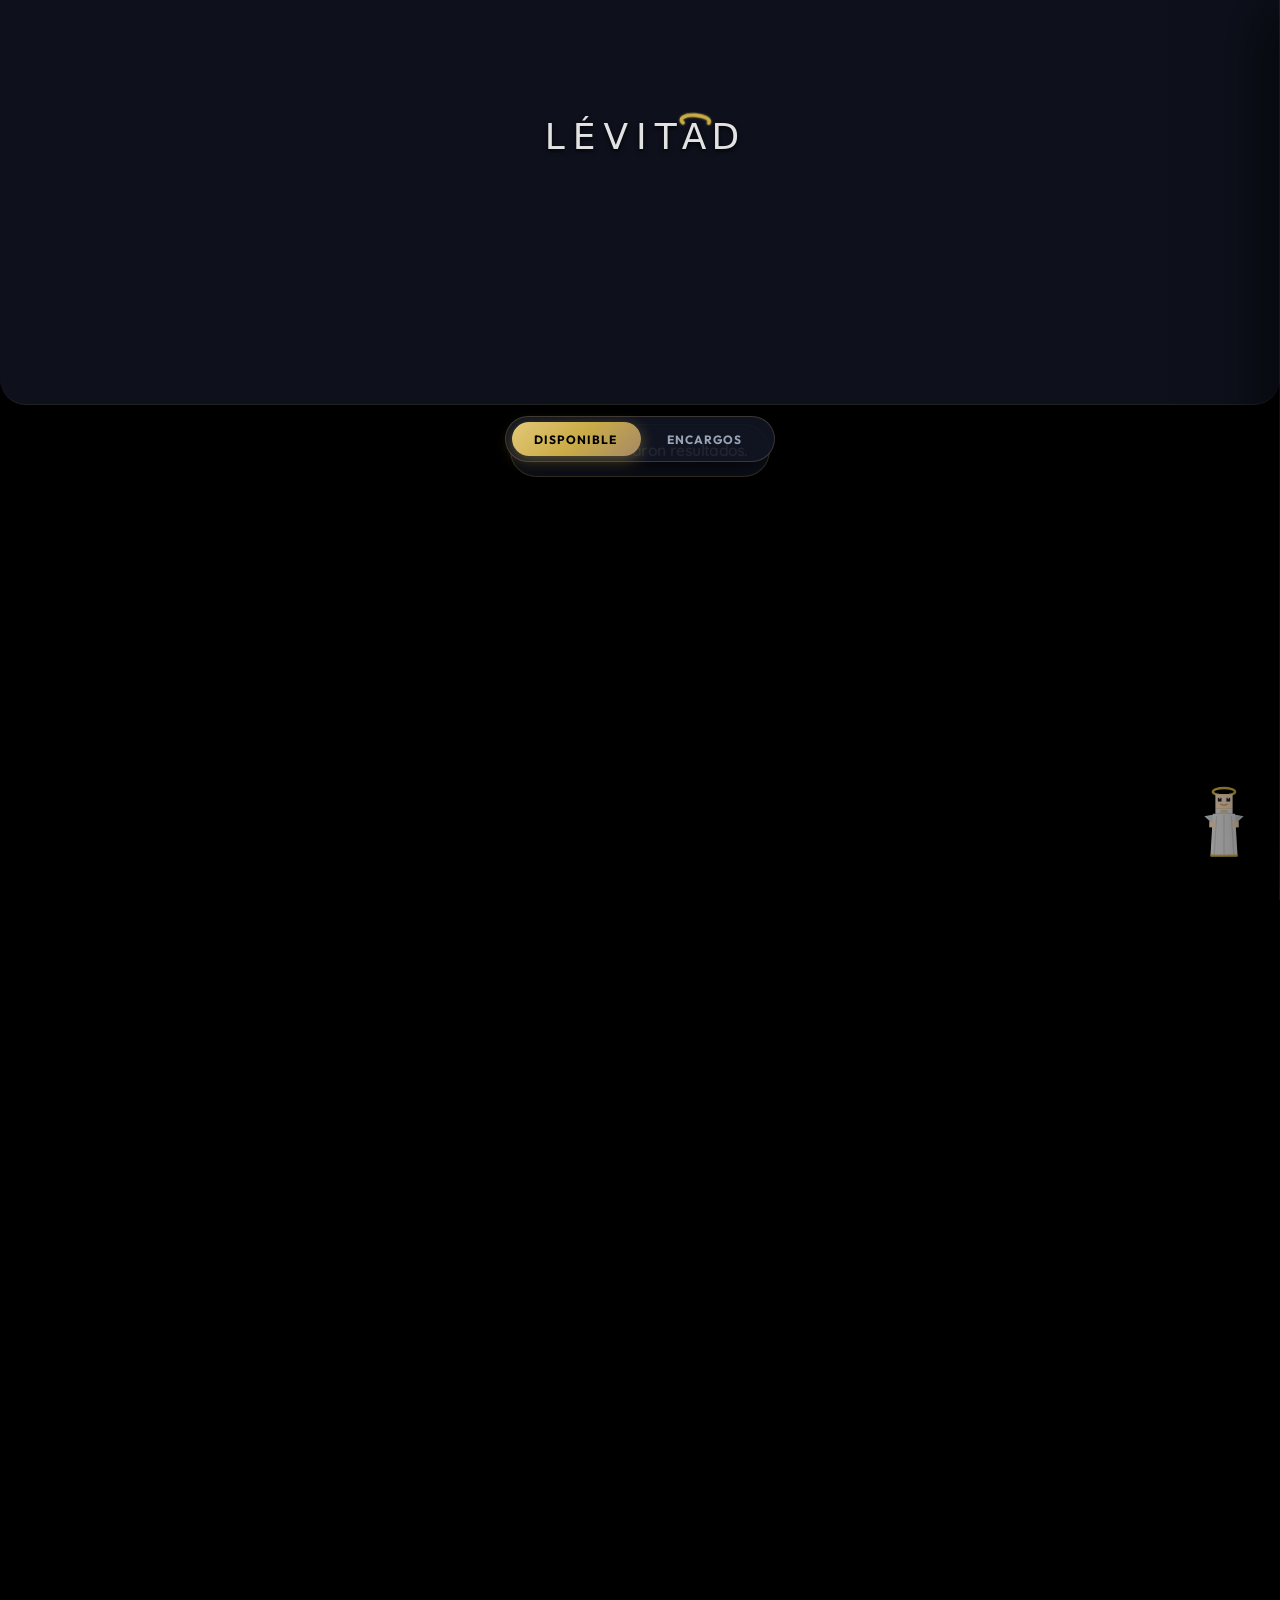
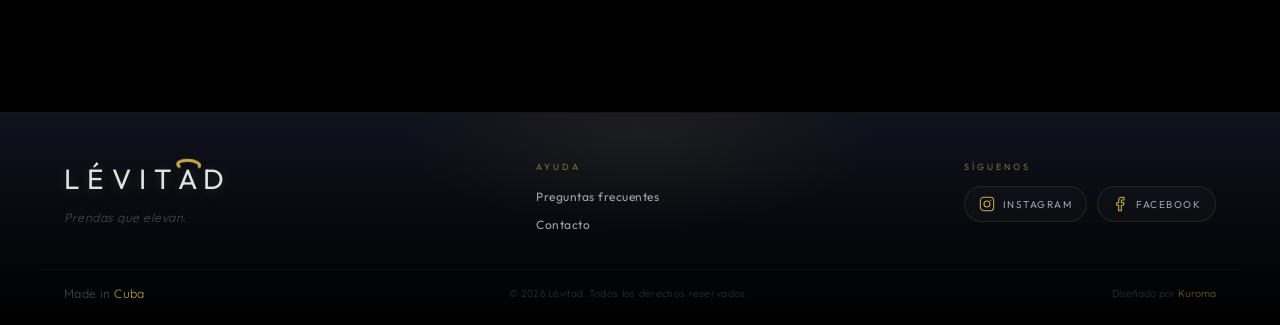
==== commit 64c77455: "Changes important, FAQ section" ====
--- a/index.html
+++ b/index.html
@@ -19,7 +19,7 @@
          existe; el hash no concede acceso a otros scripts inline (cada hash matchea
          contenido exacto). Si actualizas Live Server y el hash cambia, actualízalo. -->
     <meta http-equiv="Content-Security-Policy"
-          content="default-src 'self'; script-src 'self' https://cdnjs.cloudflare.com 'sha256-vvt4KWwuNr51XfE5m+hzeNEGhiOfZzG97ccfqGsPwvE='; style-src 'self' 'unsafe-inline'; img-src 'self' data: blob: https:; font-src 'self'; connect-src 'self' https://formsubmit.co; form-action 'self' https://formsubmit.co; object-src 'none'; base-uri 'self'; frame-ancestors 'none';">
+          content="default-src 'self'; script-src 'self' https://cdnjs.cloudflare.com https://static.cloudflareinsights.com 'sha256-vvt4KWwuNr51XfE5m+hzeNEGhiOfZzG97ccfqGsPwvE='; style-src 'self' 'unsafe-inline'; img-src 'self' data: blob: https:; font-src 'self'; connect-src 'self' https://formsubmit.co https://cloudflareinsights.com; form-action 'self' https://formsubmit.co; object-src 'none'; base-uri 'self'; frame-ancestors 'none';">
 
     <!-- ── SEO básico ── -->
     <title>Lévitad | Tienda de ropa y encargos a Cuba — Sancti Spíritus</title>
@@ -28,6 +28,13 @@
     <meta name="author" content="Luis Ernesto Cuellar">
     <meta name="robots" content="index, follow, max-image-preview:large">
     <link rel="canonical" href="https://levitad.com/">
+
+    <!-- ── Google Search Console ──
+         1. Entra a https://search.google.com/search-console y añade tu propiedad (levitad.com).
+         2. Elige verificación por "Etiqueta HTML": copia el code= que te dan.
+         3. Descomenta la línea de abajo y pega tu código en content. Luego pulsa "Verificar".
+         4. Ya verificado, envía el sitemap: https://levitad.com/sitemap.xml -->
+    <!-- <meta name="google-site-verification" content="PEGA_AQUI_TU_CODIGO"> -->
 
     <!-- ── Open Graph (Facebook, WhatsApp, LinkedIn) ── -->
     <meta property="og:type" content="website">
@@ -99,8 +106,8 @@
     <link rel="preconnect" href="https://res.cloudinary.com" crossorigin>
 
     <!-- ── Estilos ── -->
-    <link rel="stylesheet" href="Css/style.css">
-    <link rel="stylesheet" href="Css/angel.css">
+    <link rel="stylesheet" href="Css/style.css?v=4">
+    <link rel="stylesheet" href="Css/angel.css?v=4">
 </head>
 <body>
     <a class="skip-link" href="#main-content">Saltar al contenido</a>
@@ -180,7 +187,7 @@
     </div>
     <div class="switch-container" role="group" aria-label="Modo de compra: productos en stock o por encargo">
                 <div class="color-switch" aria-hidden="true"></div>
-                <button type="button" aria-pressed="true">En Stack</button>
+                <button type="button" aria-pressed="true">Disponible</button>
                 <button type="button" aria-pressed="false">Encargos</button>
             </div>
     <main class="contenedor" id="main-content" tabindex="-1">
@@ -403,6 +410,7 @@
                     <span class="menu-nav-compartir-label">Compartir</span>
                 </button>
             </div>
+            <button type="button" class="menu-nav-foot-link" data-action="faq">Preguntas  y dudas frecuentes</button>
             <div class="menu-nav-divider"></div>
             <div class="menu-nav-creditos">
                 <span class="menu-nav-dev">Hecho con ♡ por <button type="button" class="menu-nav-dev-link" data-kouma-trigger>Kuroma</button></span>
@@ -482,6 +490,51 @@
         </div>
     </div>
 
+    <!-- ── Panel Preguntas frecuentes (FAQ) ── -->
+    <div id="faq-overlay" class="faq-overlay"></div>
+    <section id="faq-panel" class="faq-panel" role="dialog" aria-modal="true" aria-labelledby="faq-titulo" aria-hidden="true">
+        <button class="faq-cerrar" type="button" aria-label="Cerrar preguntas frecuentes">✕</button>
+        <header class="faq-header">
+            <span class="faq-eyebrow">Te ayudamos</span>
+            <h2 class="faq-titulo" id="faq-titulo">Preguntas frecuentes</h2>
+            <p class="faq-sub">Las dudas más comunes sobre pedidos, envíos y pagos.</p>
+        </header>
+        <div class="faq-body">
+            <details class="faq-item" name="faq">
+                <summary class="faq-q">¿Que son los modos?<span class="faq-icono" aria-hidden="true"></span></summary>
+                <div class="faq-a"><p>Tenemos dos modos didacticamente cambiables. El primero (el dorado) es donde aparecen las prendas que ya están listas para comprar, solo seria coordinar la entrega y el pago y tal, son prendas que ya tenemos listas para usted. En el modo de Encargos (el azul), como su nombre sugiere, es un modo en el que aparecen prendas que no están en casa, si usted la elige y le gusta, entonces tendríamos que encargarla fuera del país, y por tanto esperar su llegada.</p></div>
+            </details>
+            <details class="faq-item" name="faq">
+                <summary class="faq-q">¿Cómo hago un pedido o encargo?<span class="faq-icono" aria-hidden="true"></span></summary>
+                <div class="faq-a"><p>Explora el catálogo, añade las prendas que te gusten a tu pedido y pulsa «Enviar pedido por WhatsApp». Te escribimos para confirmar disponibilidad, precio final y coordinar la entrega.</p></div>
+            </details>
+            <details class="faq-item" name="faq">
+                <summary class="faq-q">¿A qué zonas de Cuba hacen entregas?<span class="faq-icono" aria-hidden="true"></span></summary>
+                <div class="faq-a"><p>Coordinamos entregas en todo Sancti Spíritus, hasta este momento. Si estás en las afueras de la ciudad, o municipio, escríbenos y vemos cómo podemos resolver.</p></div>
+            </details>
+            <details class="faq-item" name="faq">
+                <summary class="faq-q">¿Cuánto tarda un encargo en llegar?<span class="faq-icono" aria-hidden="true"></span></summary>
+                <div class="faq-a"><p>Depende de la prenda y de su origen. Al confirmar tu pedido te damos una fecha estimada; normalmente los encargos tardan algunas semanas.</p></div>
+            </details>
+            <details class="faq-item" name="faq">
+                <summary class="faq-q">¿Cómo puedo pagar?<span class="faq-icono" aria-hidden="true"></span></summary>
+                <div class="faq-a"><p>Coordinamos la forma de pago al confirmar tu pedido por WhatsApp. Escríbenos y te indicamos las opciones disponibles.</p></div>
+            </details>
+            <details class="faq-item" name="faq">
+                <summary class="faq-q">¿Puedo cambiar o devolver una prenda?<span class="faq-icono" aria-hidden="true"></span></summary>
+                <div class="faq-a"><p>Si algo no está bien con tu pedido, escríbenos lo antes posible y buscamos la mejor solución contigo.</p></div>
+            </details>
+            <details class="faq-item" name="faq">
+                <summary class="faq-q">¿Cual es la calidad de las prendas?<span class="faq-icono" aria-hidden="true"></span></summary>
+                <div class="faq-a"><p>Las prendas tienen la calidad estándar del provedor, según el que haya sido de su prenda en especifico (Shein, Temu, etc...).</p></div>
+            </details>
+            <div class="faq-cta">
+                <p class="faq-cta-texto">¿No encontraste tu respuesta?</p>
+                <button type="button" class="faq-cta-btn" id="faq-cta-contacto">Escríbenos</button>
+            </div>
+        </div>
+    </section>
+
     <!-- ── Footer de página ── -->
     <footer id="site-footer" class="site-footer">
         <div class="site-footer-glow"></div>
@@ -505,6 +558,13 @@
                 </span>D</h2>
                 <p class="footer-slogan">Prendas que elevan.</p>
             </div>
+            <div class="footer-col footer-col-ayuda">
+                <p class="footer-col-titulo">Ayuda</p>
+                <ul class="footer-links">
+                    <li><button type="button" class="footer-link" id="footer-faq-link">Preguntas frecuentes</button></li>
+                    <li><button type="button" class="footer-link" id="footer-contacto-link">Contacto</button></li>
+                </ul>
+            </div>
             <div class="footer-col footer-col-redes">
                 <p class="footer-col-titulo">Síguenos</p>
                 <div class="footer-redes">
@@ -516,12 +576,11 @@
                         </svg>
                         <span>Instagram</span>
                     </a>
-                    <a href="https://wa.me/5490000000000" target="_blank" rel="noopener noreferrer" class="footer-red" aria-label="WhatsApp">
+                    <a href="https://facebook.com/levitad" target="_blank" rel="noopener noreferrer" class="footer-red" aria-label="Facebook">
                         <svg viewBox="0 0 24 24" fill="none">
-                            <path d="M12 2C6.477 2 2 6.477 2 12c0 1.89.525 3.66 1.438 5.168L2 22l4.98-1.418A9.956 9.956 0 0 0 12 22c5.523 0 10-4.477 10-10S17.523 2 12 2Z" stroke="currentColor" stroke-width="1.6" stroke-linejoin="round"/>
-                            <path d="M8.5 9.5c.5 1 1.5 3 3.5 4s3-1 3-1" stroke="currentColor" stroke-width="1.6" stroke-linecap="round"/>
+                            <path d="M18 2h-3a5 5 0 0 0-5 5v3H7v4h3v8h4v-8h3l1-4h-4V7a1 1 0 0 1 1-1h3z" stroke="currentColor" stroke-width="1.6" stroke-linecap="round" stroke-linejoin="round"/>
                         </svg>
-                        <span>WhatsApp</span>
+                        <span>Facebook</span>
                     </a>
                 </div>
             </div>
@@ -576,9 +635,21 @@
     </div>
 
     <script defer src="js/vendor/masonry.pkgd.min.js"></script>
-    <script defer src="https://cdnjs.cloudflare.com/ajax/libs/gsap/3.12.5/gsap.min.js"></script>
-    <script defer src="https://cdnjs.cloudflare.com/ajax/libs/gsap/3.12.5/ScrollTrigger.min.js"></script>
+    <script defer src="https://cdnjs.cloudflare.com/ajax/libs/gsap/3.12.5/gsap.min.js"
+            integrity="sha512-7eHRwcbYkK4d9g/6tD/mhkf++eoTHwpNM9woBxtPUBWm67zeAfFC+HrdoE2GanKeocly/VxeLvIqwvCdk7qScg=="
+            crossorigin="anonymous" referrerpolicy="no-referrer"></script>
+    <script defer src="https://cdnjs.cloudflare.com/ajax/libs/gsap/3.12.5/ScrollTrigger.min.js"
+            integrity="sha512-onMTRKJBKz8M1TnqqDuGBlowlH0ohFzMXYRNebz+yOcc5TQr/zAKsthzhuv0hiyUKEiQEQXEynnXCvNTOk50dg=="
+            crossorigin="anonymous" referrerpolicy="no-referrer"></script>
     <script defer src="js/js.js"></script>
     <script defer src="js/angel.js"></script>
+
+    <!-- ── Cloudflare Web Analytics (gratis, privacy-first, sin cookies) ──
+         1. Entra a https://dash.cloudflare.com → Web Analytics → "Add a site".
+         2. Pon levitad.com; Cloudflare te da un token (cadena larga).
+         3. Reemplaza PEGA_AQUI_TU_TOKEN abajo por ese token. Listo, ya mide.
+         (Mientras el token sea el placeholder, el beacon carga pero no registra.) -->
+    <script defer src="https://static.cloudflareinsights.com/beacon.min.js"
+            data-cf-beacon='{"token": "PEGA_AQUI_TU_TOKEN"}'></script>
 </body>
 </html>
--- a/Css/style.css
+++ b/Css/style.css
@@ -360,7 +360,11 @@
 /* Skeleton: shimmer animado mientras la imagen del producto carga.
    La clase `is-loading` se quita en JS al disparar `load` o `error`. */
 .imagen-contenedor.is-loading {
-    min-height: 260px;
+    /* Reserva espacio proporcional MIENTRAS carga (evita CLS) sin imponer un
+       aspect-ratio a la imagen final: al quitar `is-loading` la foto recupera
+       su proporción natural y el masonry mantiene sus alturas variables. */
+    aspect-ratio: 3 / 4;
+    min-height: 0;
     background-color: #141a29;
     background-image: linear-gradient(110deg,
         rgba(255, 255, 255, 0.03) 25%,
@@ -664,6 +668,34 @@
 
 .modal-overlay.is-active .modal-sheet {
     transform: translateY(0);
+}
+
+/* ── Escritorio: el modal deja de ser un "bottom sheet" a todo el ancho
+   y pasa a ser un diálogo centrado de ~55% (acotado), con entrada en
+   escala + fade en vez de subir desde abajo. ── */
+@media (min-width: 768px) {
+    .modal-overlay {
+        align-items: center;
+        justify-content: center;
+        padding: 24px;
+    }
+    .modal-sheet {
+        width: clamp(460px, 56%, 820px);
+        max-height: 88vh;
+        border-radius: 22px;
+        border: 1px solid var(--borde-dorado);
+        transform: translateY(18px) scale(0.97);
+        opacity: 0;
+        transition:
+            transform 0.42s cubic-bezier(0.25, 1, 0.5, 1),
+            opacity   0.3s ease;
+    }
+    .modal-overlay.is-active .modal-sheet {
+        transform: translateY(0) scale(1);
+        opacity: 1;
+    }
+    /* El "drag pill" es una pista táctil del bottom sheet: sobra en PC. */
+    .modal-indicator { display: none; }
 }
 
 .modal-indicator {
@@ -3275,6 +3307,33 @@
     margin: 0 0 18px;
 }
 
+/* Enlace discreto a Preguntas frecuentes — sobre las redes en el footer del menú */
+.menu-nav-foot-link {
+    display: block;
+    background: none;
+    border: none;
+    margin: 0 0 18px;
+    padding: 0;
+    cursor: pointer;
+    color: var(--texto-secundario);
+    font-family: 'drink', sans-serif;
+    font-size: 11px;
+    letter-spacing: 1.6px;
+    text-transform: uppercase;
+    text-align: left;
+    transition: color 0.22s ease, transform 0.2s ease;
+    -webkit-tap-highlight-color: transparent;
+}
+.menu-nav-foot-link:hover,
+.menu-nav-foot-link:active {
+    color: var(--acento-dorado);
+    transform: translateX(2px);
+}
+body.is-encargue .menu-nav-foot-link:hover,
+body.is-encargue .menu-nav-foot-link:active {
+    color: var(--acento-encargue);
+}
+
 /* Redes sociales */
 .menu-nav-redes {
     display: flex;
@@ -3557,6 +3616,50 @@
 body.is-encargue .footer-red:active     {
     border-color: rgba(93, 114, 233, 0.35);
     background: rgba(93, 114, 233, 0.06);
+}
+
+/* Columna de ayuda: enlaces de texto (FAQ, Contacto) */
+.footer-links {
+    list-style: none;
+    margin: 0;
+    padding: 0;
+    display: flex;
+    flex-direction: column;
+    gap: 9px;
+    align-items: center;
+}
+
+@media (min-width: 640px) {
+    .footer-links { align-items: flex-start; }
+}
+
+.footer-link {
+    background: none;
+    border: none;
+    padding: 0;
+    cursor: pointer;
+    color: var(--texto-secundario);
+    font-family: 'drink', sans-serif;
+    font-size: 12px;
+    letter-spacing: 0.5px;
+    text-align: center;
+    transition: color 0.22s ease, transform 0.18s ease;
+    -webkit-tap-highlight-color: transparent;
+}
+
+@media (min-width: 640px) {
+    .footer-link { text-align: left; }
+}
+
+.footer-link:hover,
+.footer-link:active {
+    color: var(--acento-dorado);
+    transform: translateX(2px);
+}
+
+body.is-encargue .footer-link:hover,
+body.is-encargue .footer-link:active {
+    color: var(--acento-encargue);
 }
 
 /* Barra inferior */
@@ -6651,3 +6754,249 @@
     .kouma-modal.is-opening .kouma-modal__close,
     .kouma-modal.is-opening .kouma-modal__content { animation: none; opacity: 1; transform: none; }
 }
+/* ═══════════════════════════════════════════════════════════
+   Panel Preguntas frecuentes (FAQ)
+   Mismo patrón que Para Ti / Contacto. Colores por variables
+   --carrito-* (switchean Stack/Encargue y claro/oscuro solos).
+═══════════════════════════════════════════════════════════ */
+.faq-overlay {
+    position: fixed; inset: 0;
+    background: rgba(0, 0, 0, 0.82);
+    opacity: 0;
+    transition: opacity 0.38s ease;
+    z-index: 1300;
+    pointer-events: none;
+}
+body.is-light .faq-overlay { background: rgba(180, 186, 200, 0.75); }
+.faq-overlay.is-active  { opacity: 1; pointer-events: auto; }
+.faq-overlay.is-closing { opacity: 0; }
+
+.faq-panel {
+    position: fixed;
+    top: 0; right: 0;
+    width: 100vw;
+    max-width: 480px;
+    height: 100dvh;
+    background:
+        radial-gradient(120% 60% at 100% 0%, rgba(var(--carrito-acento-rgb), 0.10) 0%, transparent 55%),
+        linear-gradient(180deg, #12151f 0%, #0c0f17 100%);
+    border-left: 1px solid var(--carrito-borde-fuerte);
+    box-shadow: -24px 0 70px rgba(0, 0, 0, 0.55);
+    overflow: hidden;
+    display: flex;
+    flex-direction: column;
+    opacity: 0;
+    transform: translateX(100%);
+    transition: opacity 0.38s ease, transform 0.42s cubic-bezier(0.25, 0.46, 0.45, 0.94);
+    z-index: 1310;
+}
+body.is-light .faq-panel {
+    background:
+        radial-gradient(120% 60% at 100% 0%, rgba(var(--carrito-acento-rgb), 0.12) 0%, transparent 55%),
+        linear-gradient(180deg, #f6f8fc 0%, #eef1f7 100%);
+    border-left-color: var(--carrito-borde-fuerte);
+    box-shadow: -24px 0 70px rgba(0, 0, 0, 0.12);
+}
+.faq-panel.is-active  { opacity: 1; transform: translateX(0); }
+.faq-panel.is-closing { opacity: 0; transform: translateX(100%); }
+
+.faq-cerrar {
+    position: absolute;
+    top: 18px; right: 18px;
+    width: 38px; height: 38px;
+    border-radius: 50%;
+    border: 1px solid var(--carrito-borde);
+    background: rgba(var(--carrito-acento-rgb), 0.06);
+    color: #e8e4d8;
+    font-size: 13px;
+    cursor: pointer;
+    display: flex; align-items: center; justify-content: center;
+    z-index: 10;
+    -webkit-backdrop-filter: blur(6px);
+    backdrop-filter: blur(6px);
+    transition: background 0.25s ease, border-color 0.25s ease, transform 0.28s ease;
+}
+body.is-light .faq-cerrar { color: #1a1a2e; }
+.faq-cerrar:hover {
+    background: rgba(var(--carrito-acento-rgb), 0.16);
+    border-color: var(--carrito-borde-fuerte);
+    transform: rotate(90deg);
+}
+
+.faq-header {
+    padding: 40px 26px 20px;
+    flex-shrink: 0;
+    position: relative;
+}
+.faq-header::after {
+    content: '';
+    position: absolute;
+    bottom: 0; left: 26px; right: 26px;
+    height: 1px;
+    background: linear-gradient(90deg, var(--carrito-borde-fuerte) 0%, var(--carrito-borde) 60%, transparent 100%);
+}
+.faq-eyebrow {
+    display: block;
+    font-size: 10px;
+    letter-spacing: 0.24em;
+    text-transform: uppercase;
+    color: var(--carrito-acento);
+    opacity: 0.78;
+    margin-bottom: 8px;
+    font-family: 'Quicksand', sans-serif;
+}
+.faq-titulo {
+    font-family: 'drink', serif;
+    font-size: 40px;
+    font-weight: 600;
+    color: var(--carrito-acento);
+    margin: 0 0 10px;
+    line-height: 1.0;
+}
+.faq-sub {
+    font-size: 13px;
+    color: rgba(232, 228, 216, 0.55);
+    margin: 0;
+    line-height: 1.6;
+    font-family: 'Quicksand', sans-serif;
+    max-width: 320px;
+}
+body.is-light .faq-sub { color: rgba(30, 30, 50, 0.55); }
+
+.faq-body {
+    flex: 1;
+    overflow-y: auto;
+    padding: 22px 22px 34px;
+    overscroll-behavior: contain;
+    -webkit-overflow-scrolling: touch;
+}
+.faq-body::-webkit-scrollbar { width: 3px; }
+.faq-body::-webkit-scrollbar-track { background: transparent; }
+.faq-body::-webkit-scrollbar-thumb { background: rgba(var(--carrito-acento-rgb), 0.22); border-radius: 4px; }
+
+.faq-item {
+    border: 1px solid var(--carrito-borde);
+    border-radius: 14px;
+    background: rgba(255, 255, 255, 0.03);
+    margin-bottom: 12px;
+    overflow: hidden;
+    transition: border-color 0.25s ease, background 0.25s ease;
+}
+body.is-light .faq-item { background: rgba(0, 0, 0, 0.03); }
+.faq-item[open] {
+    border-color: var(--carrito-borde-fuerte);
+    background: rgba(var(--carrito-acento-rgb), 0.05);
+}
+
+.faq-q {
+    list-style: none;
+    cursor: pointer;
+    display: flex;
+    align-items: center;
+    justify-content: space-between;
+    gap: 12px;
+    padding: 16px 18px;
+    font-family: 'drink', sans-serif;
+    font-size: 14.5px;
+    font-weight: 600;
+    color: #e8e4d8;
+    transition: color 0.2s ease;
+}
+body.is-light .faq-q { color: #1a1a2e; }
+.faq-q::-webkit-details-marker { display: none; }
+.faq-q::marker { content: ''; }
+.faq-item[open] .faq-q { color: var(--carrito-acento); }
+
+.faq-icono {
+    position: relative;
+    flex-shrink: 0;
+    width: 16px; height: 16px;
+}
+.faq-icono::before,
+.faq-icono::after {
+    content: '';
+    position: absolute;
+    top: 50%; left: 50%;
+    background: var(--carrito-acento);
+    border-radius: 2px;
+    transition: transform 0.28s ease, opacity 0.28s ease;
+}
+.faq-icono::before { width: 12px; height: 2px; transform: translate(-50%, -50%); }
+.faq-icono::after  { width: 2px; height: 12px; transform: translate(-50%, -50%); }
+.faq-item[open] .faq-icono::after { transform: translate(-50%, -50%) scaleY(0); opacity: 0; }
+
+.faq-a {
+    padding: 0 18px 16px;
+    font-family: 'Quicksand', sans-serif;
+    font-size: 13.5px;
+    line-height: 1.7;
+    color: rgba(232, 228, 216, 0.66);
+    animation: faqReveal 0.32s ease both;
+}
+body.is-light .faq-a { color: rgba(30, 30, 50, 0.7); }
+.faq-a p { margin: 0; }
+@keyframes faqReveal {
+    from { opacity: 0; transform: translateY(-6px); }
+    to   { opacity: 1; transform: translateY(0); }
+}
+
+.faq-cta {
+    margin-top: 22px;
+    padding: 22px;
+    text-align: center;
+    border: 1px dashed var(--carrito-borde-fuerte);
+    border-radius: 14px;
+    background: rgba(var(--carrito-acento-rgb), 0.04);
+}
+.faq-cta-texto {
+    margin: 0 0 12px;
+    font-family: 'Quicksand', sans-serif;
+    font-size: 13.5px;
+    color: rgba(232, 228, 216, 0.6);
+}
+body.is-light .faq-cta-texto { color: rgba(30, 30, 50, 0.6); }
+.faq-cta-btn {
+    font-family: 'drink', sans-serif;
+    font-size: 13px;
+    font-weight: 600;
+    color: var(--carrito-badge-color);
+    background: var(--carrito-btn-bg);
+    border: none;
+    padding: 11px 26px;
+    border-radius: 999px;
+    cursor: pointer;
+    box-shadow: 0 8px 22px rgba(var(--carrito-acento-rgb), 0.35);
+    transition: transform 0.22s ease, box-shadow 0.22s ease;
+}
+.faq-cta-btn:hover {
+    transform: translateY(-2px);
+    box-shadow: 0 12px 28px rgba(var(--carrito-acento-rgb), 0.45);
+}
+
+.faq-panel.is-active .faq-item {
+    animation: faqUp 0.45s cubic-bezier(0.25, 0.46, 0.45, 0.94) both;
+}
+.faq-panel.is-active .faq-item:nth-child(1) { animation-delay: 0.08s; }
+.faq-panel.is-active .faq-item:nth-child(2) { animation-delay: 0.13s; }
+.faq-panel.is-active .faq-item:nth-child(3) { animation-delay: 0.18s; }
+.faq-panel.is-active .faq-item:nth-child(4) { animation-delay: 0.23s; }
+.faq-panel.is-active .faq-item:nth-child(5) { animation-delay: 0.28s; }
+.faq-panel.is-active .faq-item:nth-child(6) { animation-delay: 0.33s; }
+@keyframes faqUp {
+    from { opacity: 0; transform: translateY(14px); }
+    to   { opacity: 1; transform: translateY(0); }
+}
+
+@media (prefers-reduced-motion: reduce) {
+    .faq-a,
+    .faq-panel.is-active .faq-item { animation: none; }
+    .faq-icono::before, .faq-icono::after { transition: none; }
+}
+
+@media (max-width: 480px) {
+    .faq-header { padding: 32px 20px 18px; }
+    .faq-titulo { font-size: 34px; }
+    .faq-body { padding: 20px 18px 30px; }
+}
+
+body.faq-abierto { overflow: hidden; }
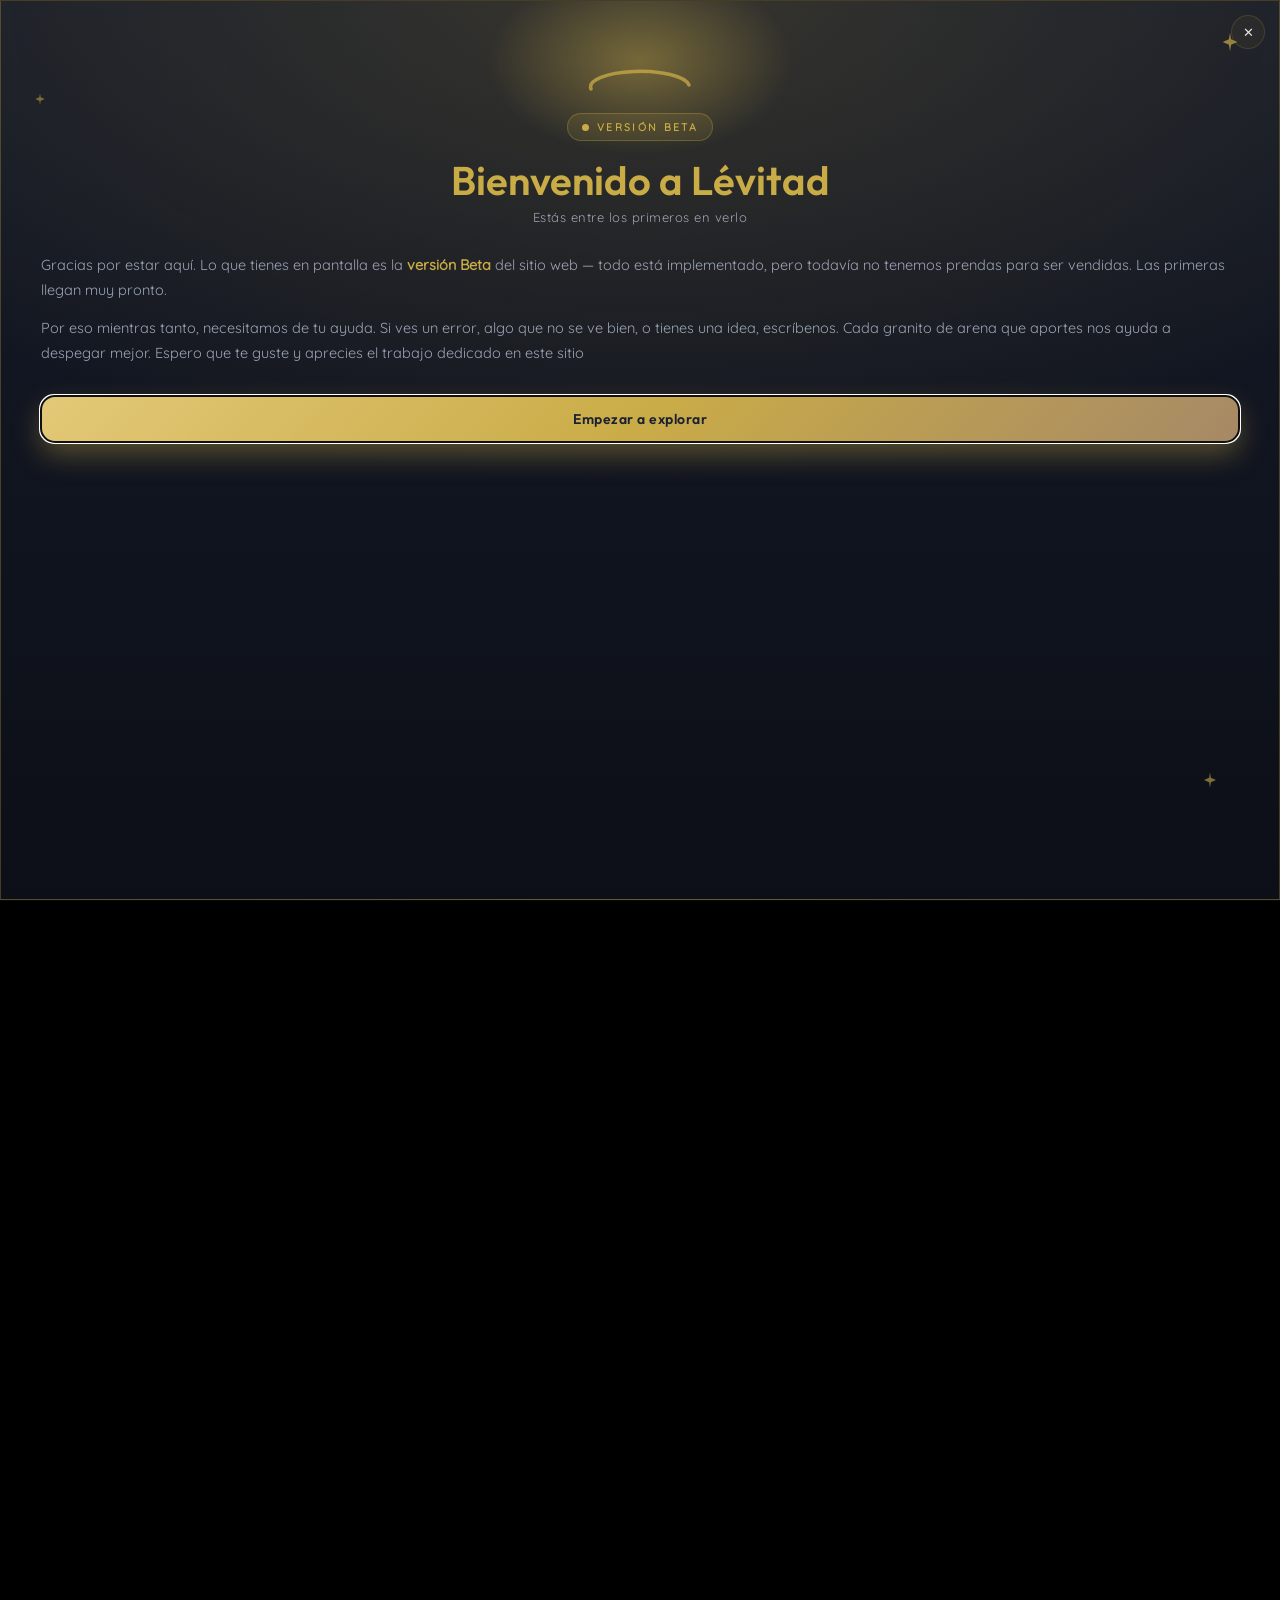
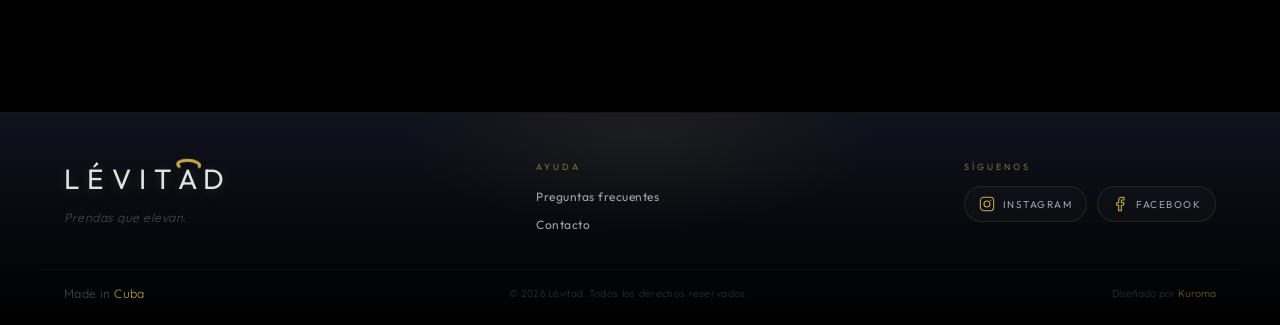
==== commit 68a1557e: "Changes in admin.html, beta moda, and others" ====
--- a/index.html
+++ b/index.html
@@ -106,8 +106,8 @@
     <link rel="preconnect" href="https://res.cloudinary.com" crossorigin>
 
     <!-- ── Estilos ── -->
-    <link rel="stylesheet" href="Css/style.css?v=4">
-    <link rel="stylesheet" href="Css/angel.css?v=4">
+    <link rel="stylesheet" href="Css/style.css?v=7">
+    <link rel="stylesheet" href="Css/angel.css?v=7">
 </head>
 <body>
     <a class="skip-link" href="#main-content">Saltar al contenido</a>
@@ -429,6 +429,44 @@
             <h2 class="contacto-titulo" id="contacto-titulo">Contacto</h2>
             <p class="contacto-sub">Contacto con el desarrollador para lo que desees, solo sigue los requisitos.</p>
         </header>
+        <div class="contacto-cuerpo">
+        <section class="contacto-canales" aria-labelledby="contacto-canales-titulo">
+            <h3 id="contacto-canales-titulo" class="contacto-canales-titulo">Elige por dónde escribirnos</h3>
+            <div class="contacto-canales-grid">
+                <a class="contacto-canal" href="https://wa.me/+5351354067" target="_blank" rel="noopener noreferrer">
+                    <span class="contacto-canal-icono" aria-hidden="true">
+                        <svg viewBox="0 0 24 24" fill="none">
+                            <path d="M12 2C6.477 2 2 6.477 2 12c0 1.89.525 3.66 1.438 5.168L2 22l4.98-1.418A9.956 9.956 0 0 0 12 22c5.523 0 10-4.477 10-10S17.523 2 12 2Z" stroke="currentColor" stroke-width="1.6" stroke-linejoin="round"/>
+                            <path d="M8.5 9.5c.5 1 1.5 3 3.5 4s3-1 3-1" stroke="currentColor" stroke-width="1.6" stroke-linecap="round"/>
+                        </svg>
+                    </span>
+                    <span class="contacto-canal-info">
+                        <span class="contacto-canal-nombre">WhatsApp</span>
+                        <span class="contacto-canal-meta">Respuesta directa</span>
+                    </span>
+                    <span class="contacto-canal-flecha" aria-hidden="true">→</span>
+                </a>
+                <a class="contacto-canal" href="https://instagram.com/kouma_dev" target="_blank" rel="noopener noreferrer">
+                    <span class="contacto-canal-icono" aria-hidden="true">
+                        <svg viewBox="0 0 24 24" fill="none">
+                            <rect x="2" y="2" width="20" height="20" rx="5" stroke="currentColor" stroke-width="1.6"/>
+                            <circle cx="12" cy="12" r="4.5" stroke="currentColor" stroke-width="1.6"/>
+                            <circle cx="17.5" cy="6.5" r="1" fill="currentColor"/>
+                        </svg>
+                    </span>
+                    <span class="contacto-canal-info">
+                        <span class="contacto-canal-nombre">Instagram</span>
+                        <span class="contacto-canal-meta">DM rápido</span>
+                    </span>
+                    <span class="contacto-canal-flecha" aria-hidden="true">→</span>
+                </a>
+            </div>
+            <div class="contacto-canales-separador" aria-hidden="true">
+                <span class="contacto-canales-linea"></span>
+                <em>o por correo</em>
+                <span class="contacto-canales-linea"></span>
+            </div>
+        </section>
         <form class="contacto-form" id="contacto-form" novalidate autocomplete="on">
             <div class="contacto-campo">
                 <label for="contacto-nombre">Nombre</label>
@@ -456,6 +494,7 @@
             </button>
             <p class="contacto-status" role="status" aria-live="polite"></p>
         </form>
+        </div>
         <div class="contacto-pattern" aria-hidden="true"></div>
     </div>
 
@@ -641,7 +680,7 @@
     <script defer src="https://cdnjs.cloudflare.com/ajax/libs/gsap/3.12.5/ScrollTrigger.min.js"
             integrity="sha512-onMTRKJBKz8M1TnqqDuGBlowlH0ohFzMXYRNebz+yOcc5TQr/zAKsthzhuv0hiyUKEiQEQXEynnXCvNTOk50dg=="
             crossorigin="anonymous" referrerpolicy="no-referrer"></script>
-    <script defer src="js/js.js"></script>
+    <script defer src="js/js.js?v=7"></script>
     <script defer src="js/angel.js"></script>
 
     <!-- ── Cloudflare Web Analytics (gratis, privacy-first, sin cookies) ──
--- a/Css/style.css
+++ b/Css/style.css
@@ -5825,8 +5825,8 @@
     position: fixed;
     inset: 0;
     width: 100vw;
-    padding-top: 20px;
-    min-height: 100vh;
+    padding-top: 50px;
+    min-height: 100dvh;
     z-index: 9999;
     background:
         radial-gradient(ellipse at 22% 0%, rgba(202, 172, 71, 0.07) 0%, transparent 55%),
@@ -7000,3 +7000,394 @@
 }
 
 body.faq-abierto { overflow: hidden; }
+
+/* ═══════════════════════════════════════════════════════════
+   Modal Bienvenida Beta — sale una vez en la primera visita.
+   JS lo crea bajo demanda; al cerrarlo se guarda un flag en
+   localStorage y no vuelve a aparecer. Mismo lenguaje visual
+   que el modal de Encargo, con detalles celebratorios (halo,
+   sparkles, badge pulsante) para marcar el momento.
+═══════════════════════════════════════════════════════════ */
+.modal-beta-overlay {
+    position: fixed;
+    inset: 0;
+    background: rgba(0, 0, 0, 0.78);
+    -webkit-backdrop-filter: blur(8px);
+    backdrop-filter: blur(8px);
+    display: flex;
+    align-items: center;
+    justify-content: center;
+    z-index: 1700;
+    opacity: 0;
+    pointer-events: none;
+    transition: opacity 0.42s ease;
+}
+body.is-light .modal-beta-overlay { background: rgba(220, 224, 232, 0.78); }
+.modal-beta-overlay.is-active {
+    opacity: 1;
+    pointer-events: auto;
+}
+
+.modal-beta-card {
+    position: relative;
+    width: 100%;
+    height: 100dvh;
+    overflow-y: auto;
+    overscroll-behavior: contain;
+    padding: 56px 40px 36px;
+    background:
+        radial-gradient(120% 90% at 50% 0%, rgba(var(--carrito-acento-rgb), 0.18) 0%, transparent 60%),
+        linear-gradient(180deg, #161b29 0%, #0c0f17 100%);
+    border: 1px solid var(--carrito-borde-fuerte);
+    box-shadow:
+        0 24px 70px rgba(0, 0, 0, 0.55),
+        0 0 0 1px rgba(var(--carrito-acento-rgb), 0.08);
+    transform: translateY(24px) scale(0.96);
+    opacity: 0;
+    transition:
+        transform 0.55s cubic-bezier(0.25, 1, 0.5, 1),
+        opacity 0.45s ease;
+}
+body.is-light .modal-beta-card {
+    background:
+        radial-gradient(120% 90% at 50% 0%, rgba(var(--carrito-acento-rgb), 0.18) 0%, transparent 60%),
+        linear-gradient(180deg, #f6f8fc 0%, #edf0f6 100%);
+    box-shadow:
+        0 24px 70px rgba(0, 0, 0, 0.18),
+        0 0 0 1px rgba(var(--carrito-acento-rgb), 0.10);
+}
+.modal-beta-overlay.is-active .modal-beta-card {
+    transform: translateY(0) scale(1);
+    opacity: 1;
+}
+
+/* Glow superior */
+.modal-beta-glow {
+    position: absolute;
+    top: -50px;
+    left: 50%;
+    transform: translateX(-50%);
+    width: 360px;
+    height: 220px;
+    background: radial-gradient(ellipse, rgba(var(--carrito-acento-rgb), 0.45) 0%, transparent 60%);
+    pointer-events: none;
+    filter: blur(4px);
+}
+
+/* Sparkles flotantes — pequeños destellos en las esquinas */
+.modal-beta-spark {
+    position: absolute;
+    width: 22px;
+    height: 22px;
+    color: var(--carrito-acento);
+    pointer-events: none;
+    opacity: 0.7;
+    animation: betaSpark 4s ease-in-out infinite;
+}
+.modal-beta-spark-1 { top: 30px;    right: 38px; animation-delay: 0s; }
+.modal-beta-spark-2 { top: 90px;    left: 32px;  width: 14px; height: 14px; animation-delay: 1.4s; opacity: 0.55; }
+.modal-beta-spark-3 { bottom: 110px; right: 60px; width: 18px; height: 18px; animation-delay: 2.6s; opacity: 0.6;  }
+@keyframes betaSpark {
+    0%, 100% { transform: translateY(0)   rotate(0);    opacity: 0.4; }
+    50%      { transform: translateY(-6px) rotate(8deg); opacity: 0.85; }
+}
+
+/* Halo arco (echo del halo sobre la "A" del logo) */
+.modal-beta-halo {
+    display: block;
+    width: 130px;
+    height: 42px;
+    margin: 0 auto 14px;
+    color: var(--carrito-acento);
+    opacity: 0.75;
+}
+
+/* Badge "Versión Beta" */
+.modal-beta-badge {
+    display: flex;
+    align-items: center;
+    gap: 8px;
+    margin: 0 auto 18px;
+    padding: 6px 14px;
+    width: -webkit-fit-content;
+    width: fit-content;
+    border-radius: 999px;
+    background: rgba(var(--carrito-acento-rgb), 0.12);
+    border: 1px solid var(--carrito-borde-fuerte);
+    color: var(--carrito-acento);
+    font-family: 'Quicksand', sans-serif;
+    font-size: 10.5px;
+    font-weight: 700;
+    letter-spacing: 0.22em;
+    text-transform: uppercase;
+}
+.modal-beta-badge-dot {
+    width: 7px;
+    height: 7px;
+    border-radius: 50%;
+    background: var(--carrito-acento);
+    box-shadow: 0 0 0 0 rgba(var(--carrito-acento-rgb), 0.55);
+    animation: betaPulse 2.4s ease-out infinite;
+}
+@keyframes betaPulse {
+    0%   { box-shadow: 0 0 0 0    rgba(var(--carrito-acento-rgb), 0.55); }
+    70%  { box-shadow: 0 0 0 9px  rgba(var(--carrito-acento-rgb), 0);    }
+    100% { box-shadow: 0 0 0 0    rgba(var(--carrito-acento-rgb), 0);    }
+}
+
+.modal-beta-titulo {
+    margin: 0 0 8px;
+    text-align: center;
+    font-family: 'drink', serif;
+    font-size: 40px;
+    line-height: 1.05;
+    font-weight: 600;
+    color: var(--carrito-acento);
+}
+.modal-beta-subtitulo {
+    display: block;
+    text-align: center;
+    font-family: 'Quicksand', sans-serif;
+    font-size: 13px;
+    color: var(--texto-secundario);
+    margin-bottom: 28px;
+    letter-spacing: 0.5px;
+}
+body.is-light .modal-beta-subtitulo { color: rgba(43, 47, 51, 0.65); }
+
+.modal-beta-body {
+    font-family: 'Quicksand', sans-serif;
+    font-size: 14.5px;
+    line-height: 1.7;
+    color: var(--texto-secundario);
+    margin: 0 0 30px;
+    text-align: left;
+}
+body.is-light .modal-beta-body { color: rgba(43, 47, 51, 0.75); }
+.modal-beta-body p { margin: 0 0 14px; }
+.modal-beta-body p:last-child { margin-bottom: 0; }
+.modal-beta-body strong {
+    color: var(--carrito-acento);
+    font-weight: 600;
+}
+
+.modal-beta-acciones {
+    display: flex;
+    flex-direction: column;
+    gap: 10px;
+}
+.modal-beta-btn {
+    appearance: none;
+    -webkit-appearance: none;
+    border: none;
+    cursor: pointer;
+    width: 100%;
+    padding: 14px 18px;
+    border-radius: 14px;
+    font-family: 'drink', sans-serif;
+    font-size: 14px;
+    font-weight: 600;
+    letter-spacing: 0.5px;
+    transition: transform 0.22s ease, box-shadow 0.28s ease, filter 0.25s ease, background 0.25s ease, color 0.25s ease;
+    -webkit-tap-highlight-color: transparent;
+}
+.modal-beta-btn-primario {
+    background: var(--carrito-btn-bg);
+    color: #1b2233;
+    box-shadow:
+        0 12px 28px var(--carrito-btn-shadow),
+        inset 0 1px 0 rgba(255, 255, 255, 0.28);
+}
+body.is-encargue .modal-beta-btn-primario { color: #ffffff; }
+.modal-beta-btn-primario:hover {
+    transform: translateY(-2px);
+    filter: brightness(1.05);
+}
+.modal-beta-btn-secundario {
+    background: transparent;
+    border: 1px solid var(--carrito-borde-fuerte);
+    color: var(--carrito-acento);
+}
+.modal-beta-btn-secundario:hover {
+    background: rgba(var(--carrito-acento-rgb), 0.08);
+    transform: translateY(-1px);
+}
+
+.modal-beta-cerrar {
+    position: absolute;
+    top: 14px;
+    right: 14px;
+    width: 34px;
+    height: 34px;
+    border: 1px solid var(--carrito-borde);
+    background: rgba(var(--carrito-acento-rgb), 0.06);
+    color: var(--texto-brillante);
+    border-radius: 50%;
+    cursor: pointer;
+    display: flex;
+    align-items: center;
+    justify-content: center;
+    font-size: 13px;
+    z-index: 2;
+    transition: background 0.22s ease, transform 0.28s ease, border-color 0.22s ease;
+}
+body.is-light .modal-beta-cerrar { color: #1a1a2e; }
+.modal-beta-cerrar:hover {
+    background: rgba(var(--carrito-acento-rgb), 0.16);
+    border-color: var(--carrito-borde-fuerte);
+    transform: rotate(90deg);
+}
+
+body.modal-beta-abierto { overflow: hidden; }
+
+@media (max-width: 480px) {
+    .modal-beta-card     { padding: 44px 22px 26px;}
+    .modal-beta-titulo   { font-size: 32px; }
+    .modal-beta-body     { font-size: 13.5px; }
+    .modal-beta-halo     { width: 110px; height: 36px; }
+}
+
+@media (prefers-reduced-motion: reduce) {
+    .modal-beta-spark,
+    .modal-beta-badge-dot { animation: none; }
+    .modal-beta-overlay,
+    .modal-beta-card { transition: opacity 0.2s ease; }
+}
+
+/* ═══════════════════════════════════════════════════════════
+   Contacto — selector de canales (WhatsApp / Instagram / Email)
+   Vive entre el header y el formulario. Usa las variables
+   --carrito-* para que el acento cambie solo entre Stack/Encargue
+   y entre claro/oscuro.
+═══════════════════════════════════════════════════════════ */
+.contacto-canales {
+    position: relative;
+    z-index: 2;
+    padding: 16px 28px 4px;
+}
+
+.contacto-canales-titulo {
+    font-family: 'drink', sans-serif;
+    font-size: 10px;
+    letter-spacing: 1.8px;
+    text-transform: uppercase;
+    color: var(--carrito-acento);
+    opacity: 0.82;
+    margin: 0 0 14px;
+}
+.contacto-cuerpo{
+    overflow-y: auto;
+}
+.contacto-canales-grid {
+    display: flex;
+    flex-direction: column;
+    gap: 10px;
+}
+
+.contacto-canal {
+    display: flex;
+    align-items: center;
+    gap: 12px;
+    padding: 12px 14px;
+    border-radius: 14px;
+    text-decoration: none;
+    background: rgba(var(--carrito-acento-rgb), 0.05);
+    border: 1px solid var(--carrito-borde);
+    color: var(--texto-brillante);
+    transition:
+        background 0.22s ease,
+        border-color 0.22s ease,
+        transform 0.22s ease,
+        box-shadow 0.22s ease;
+    -webkit-tap-highlight-color: transparent;
+}
+
+body.is-light .contacto-canal { color: #1a1a2e; }
+
+.contacto-canal:hover,
+.contacto-canal:active {
+    background: rgba(var(--carrito-acento-rgb), 0.10);
+    border-color: var(--carrito-borde-fuerte);
+    transform: translateY(-2px);
+    box-shadow: 0 8px 20px rgba(0, 0, 0, 0.22);
+}
+
+.contacto-canal-icono {
+    width: 38px;
+    height: 38px;
+    border-radius: 50%;
+    background: rgba(var(--carrito-acento-rgb), 0.10);
+    border: 1px solid var(--carrito-borde-fuerte);
+    color: var(--carrito-acento);
+    display: flex;
+    align-items: center;
+    justify-content: center;
+    flex-shrink: 0;
+}
+.contacto-canal-icono svg {
+    width: 18px;
+    height: 18px;
+    display: block;
+}
+
+.contacto-canal-info {
+    display: flex;
+    flex-direction: column;
+    gap: 2px;
+    flex: 1;
+    min-width: 0;
+}
+
+.contacto-canal-nombre {
+    font-family: 'Quicksand', sans-serif;
+    font-size: 14px;
+    font-weight: 600;
+    color: inherit;
+    line-height: 1.2;
+}
+
+.contacto-canal-meta {
+    font-family: 'Quicksand', sans-serif;
+    font-size: 11px;
+    color: var(--texto-secundario);
+    letter-spacing: 0.3px;
+    line-height: 1.2;
+}
+body.is-light .contacto-canal-meta { color: rgba(43, 47, 51, 0.6); }
+
+.contacto-canal-flecha {
+    font-family: 'Quicksand', sans-serif;
+    font-size: 16px;
+    color: var(--carrito-acento);
+    transition: transform 0.22s ease;
+    flex-shrink: 0;
+}
+.contacto-canal:hover .contacto-canal-flecha {
+    transform: translateX(3px);
+}
+
+/* Separador "o por correo" — línea fina con texto al medio */
+.contacto-canales-separador {
+    display: flex;
+    align-items: center;
+    gap: 12px;
+    margin: 18px 0 0;
+    font-family: 'Quicksand', sans-serif;
+    font-size: 10.5px;
+    color: var(--texto-secundario);
+    letter-spacing: 1.4px;
+    text-transform: uppercase;
+}
+body.is-light .contacto-canales-separador { color: rgba(43, 47, 51, 0.55); }
+
+.contacto-canales-separador em {
+    font-style: normal;
+    opacity: 0.85;
+    white-space: nowrap;
+}
+
+.contacto-canales-linea {
+    flex: 1;
+    height: 1px;
+    background: linear-gradient(90deg, transparent, var(--carrito-borde-fuerte), transparent);
+}
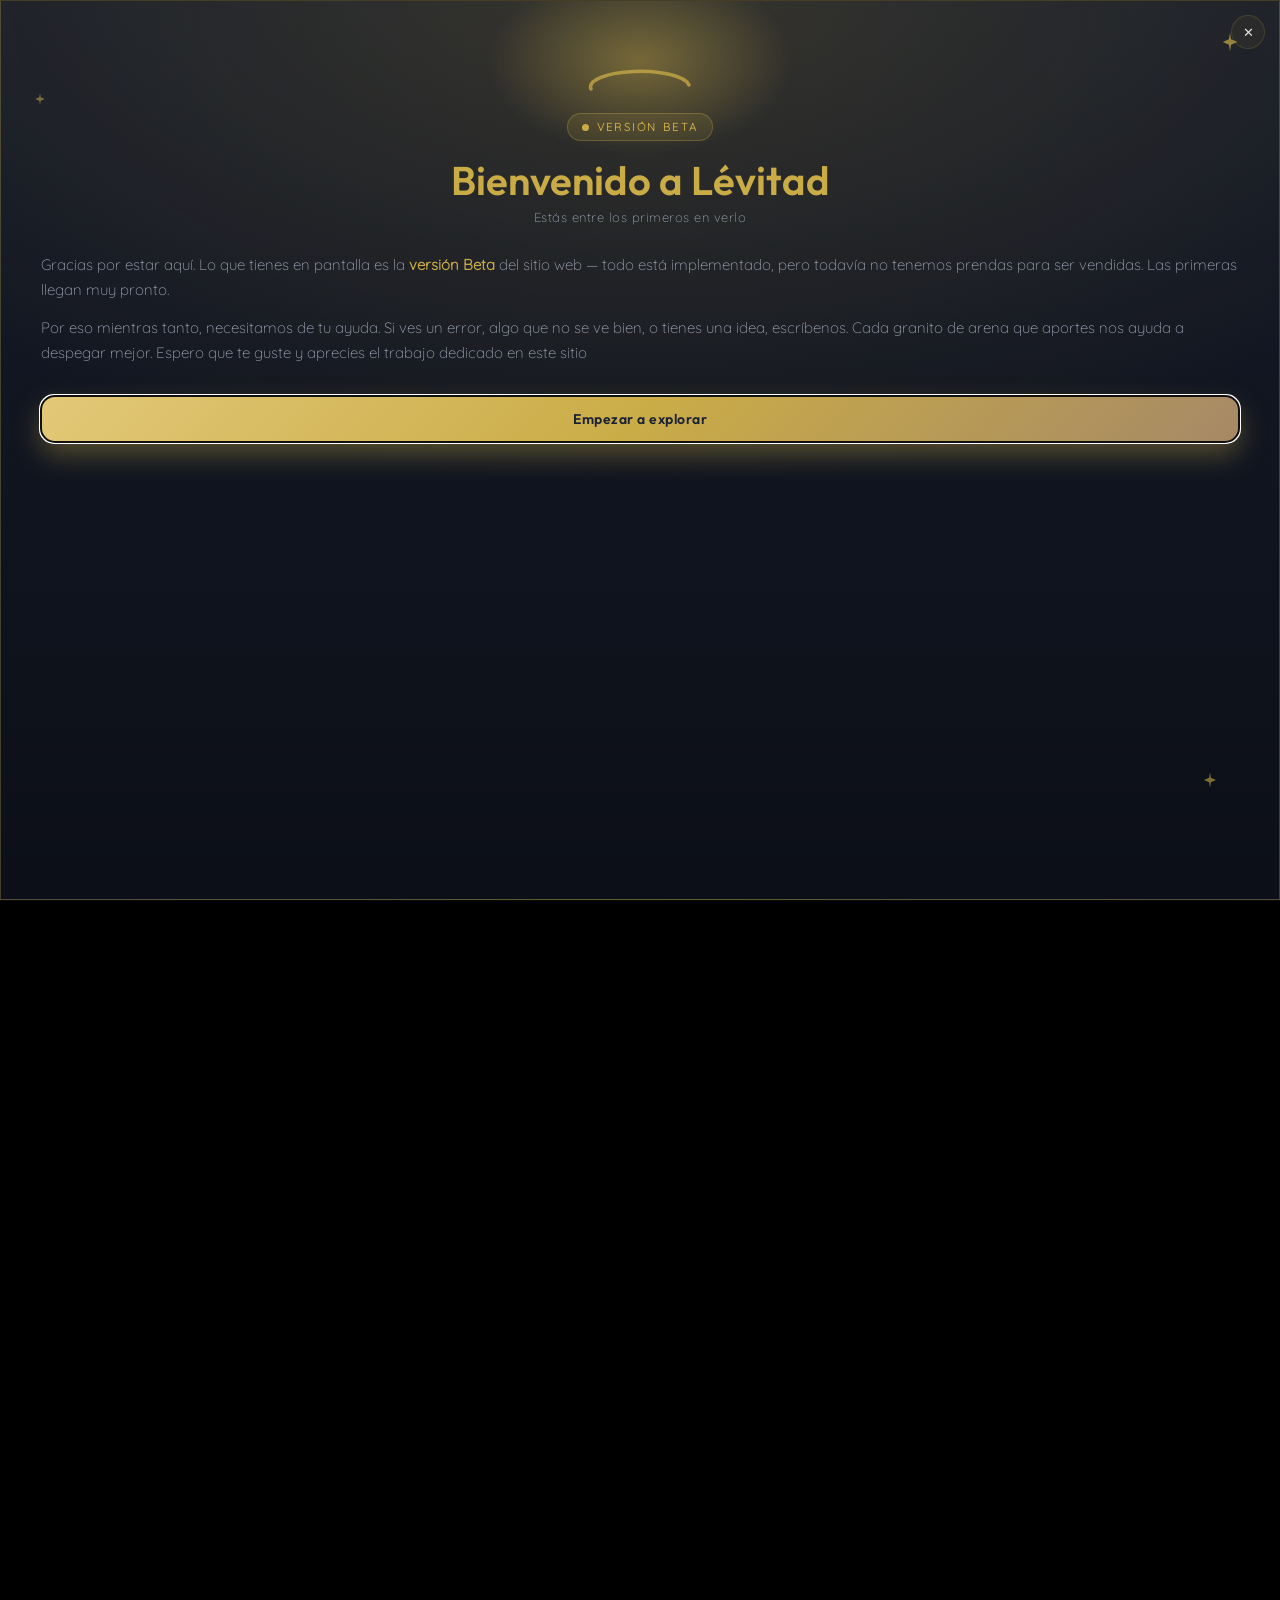
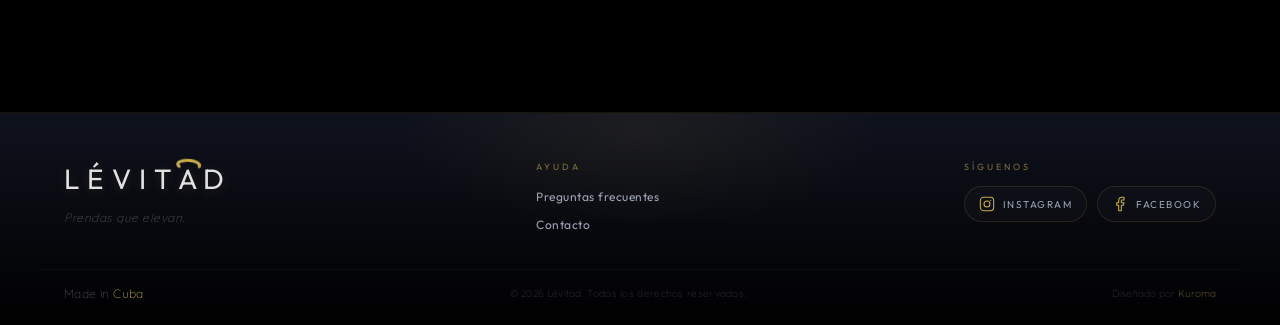
==== commit b065f847: "Js minify" ====
--- a/index.html
+++ b/index.html
@@ -106,7 +106,7 @@
     <link rel="preconnect" href="https://res.cloudinary.com" crossorigin>
 
     <!-- ── Estilos ── -->
-    <link rel="stylesheet" href="Css/style.css?v=7">
+    <link rel="stylesheet" href="Css/style.min.css?v=7">
     <link rel="stylesheet" href="Css/angel.css?v=7">
 </head>
 <body>
@@ -680,7 +680,7 @@
     <script defer src="https://cdnjs.cloudflare.com/ajax/libs/gsap/3.12.5/ScrollTrigger.min.js"
             integrity="sha512-onMTRKJBKz8M1TnqqDuGBlowlH0ohFzMXYRNebz+yOcc5TQr/zAKsthzhuv0hiyUKEiQEQXEynnXCvNTOk50dg=="
             crossorigin="anonymous" referrerpolicy="no-referrer"></script>
-    <script defer src="js/js.js?v=7"></script>
+    <script defer src="js/js.min.js?v=7"></script>
     <script defer src="js/angel.js"></script>
 
     <!-- ── Cloudflare Web Analytics (gratis, privacy-first, sin cookies) ──
--- a/Css/style.min.css
+++ b/Css/style.min.css
@@ -0,0 +1 @@
+@font-face{font-family:Arcane;src:url(../Fuentes/subset-TheForegen-Regular.woff2)format("truetype");font-weight:400;font-style:normal;font-display:swap}@font-face{font-family:Quicksand;src:url(../Fuentes/Quicksand/subset-Quicksand-Light.woff2)format("truetype");font-weight:400;font-style:normal;font-display:swap}@font-face{font-family:drink;src:url(../Fuentes/Outfit/Outfit-VariableFont_wght.woff2)format("woff2"),url(../Fuentes/Outfit/Outfit-VariableFont_wght.ttf)format("truetype");font-display:swap}@font-face{font-family:Elegante;src:url(../Fuentes/josefin-sans/subset-JosefinSans-Bold.woff2)format("truetype");font-display:swap}:root{--fondo-oscuro:#000;--fondo-header:#111522;--tarjeta-fondo:#1b2233;--acento-dorado:#caac47;--acento-encargue:#5d72e9;--color-alas-principal:var(--acento-dorado);--borde-dorado:#a689664d;--texto-secundario:#9ba4b5;--texto-brillante:#e2e2e2;--bg-radial:radial-gradient(circle at top center, #1b2233 0%, #000 50%);--input-bg:#0006;--input-bg-focus:#0009;--glass-btn-bg:#ffffff0d;--drag-pill-bg:#ffffff2e;--modal-sheet-end:#000;--modal-img-gradient:linear-gradient(to bottom, #1f273b, #1b2233);--modal-body-bg:linear-gradient(180deg, #1b2233 0%, #161c2b 100%);--modal-indicator-bg:#fff3;--detalle-item-bg:#00000038;--filtros-card-bg:linear-gradient(160deg, #1a2040 0%, #0d1224 55%, #060a15 100%);--contacto-panel-bg:linear-gradient(170deg, #141a29 0%, #0c111c 70%, #08111f 100%);--form-field-bg:#ffffff05;--header-bg-alpha:.85;--header-border-alpha:.1;--header-bg-r:17;--header-bg-g:21;--header-bg-b:34;--header-txt-rgb:17, 21, 34}body.is-encargue{--color-alas-principal:var(--acento-encargue)}.ala-izquierda,.ala-derecha{--ala-principal:var(--color-alas-principal);--ala-secundario:#0e131d;opacity:0;pointer-events:none;z-index:-1;width:200px;height:auto;transition:opacity .25s,transform .25s;position:absolute;top:50%}.ala-izquierda{transform-origin:100%;right:calc(100% + 6px);transform:translateY(-50%)translate(14px)scale(.82)rotate(8deg)}.ala-derecha{transform-origin:0;left:calc(100% + 6px);transform:translateY(-50%)translate(-14px)scale(.82)rotate(-8deg)}.ala-izquierda .s0,.ala-derecha .s0{fill:var(--ala-principal)!important}.ala-izquierda .s1,.ala-derecha .s1{fill:var(--ala-secundario)!important}body.is-encargue .ala-izquierda,body.is-encargue .ala-derecha{--ala-secundario:var(--tarjeta-fondo)}*{box-sizing:border-box;margin:0;padding:0}body{background-color:var(--fondo-oscuro);color:var(--texto-secundario);scrollbar-width:none;-ms-overflow-style:none;background-repeat:no-repeat;background-attachment:fixed;min-height:100dvh;font-family:system-ui,-apple-system,sans-serif}body::-webkit-scrollbar{width:0;height:0}h1{color:var(--texto-brillante);text-shadow:0 2px 5px #000000e6;margin:0;font-weight:400}.contenedor{background-color:var(--fondo-oscuro);max-width:1000px;min-height:130dvh;margin:0 auto;padding:70px 20px 40px}.titulo-seccion{color:var(--texto-brillante);text-shadow:0 2px 4px #00000080;letter-spacing:1px;margin-bottom:30px;font-family:Arcane,sans-serif;font-size:32px}.grid-productos{border-radius:20px 20px 0 0;width:100%;padding-top:0;display:block;position:relative;overflow:visible}.estado-sin-resultados{z-index:80;opacity:0;pointer-events:none;justify-content:center;align-items:center;padding:24px;transition:opacity .25s;display:flex;position:fixed;inset:0}.estado-sin-resultados.is-visible{opacity:1}.estado-sin-resultados p{max-width:320px;color:var(--texto-brillante);text-align:center;letter-spacing:.2px;background:#111522f2;border:1px solid #caac4747;border-radius:999px;padding:16px 22px;font-family:Quicksand,sans-serif;font-size:15px;font-weight:700;box-shadow:0 18px 50px #00000059}.grid-sizer,.tarjeta-producto{width:calc(50% - 7.5px)}.gutter-sizer{width:15px}.switch-container{z-index:20;border:1px solid var(--borde-dorado);z-index:90;background:#111522eb;border-radius:40px;justify-content:space-between;align-items:center;width:max-content;min-width:270px;height:46px;margin:0 auto;padding:5px;display:flex;position:sticky;top:80px;box-shadow:0 10px 30px #000c}.color-switch{z-index:10;background:linear-gradient(135deg,#e3c878 0%,#caac47 50%,#a68966 100%);border-radius:30px;height:calc(100% - 10px);transition:transform .4s cubic-bezier(.25,1,.5,1),background .35s,box-shadow .35s;position:absolute;top:50%;left:0;box-shadow:0 4px 15px #caac4766}.switch-container.is-encargue .color-switch{background:linear-gradient(135deg,#7b8dff 0%,#5d72e9 50%,#3040b8 100%);box-shadow:0 4px 15px #5d72e973}.switch-container button{color:var(--texto-secundario);letter-spacing:1px;text-transform:uppercase;cursor:pointer;z-index:20;-webkit-tap-highlight-color:transparent;background:0 0;border:none;flex:1;height:100%;padding:0 20px;font-family:drink,Quicksand,sans-serif;font-size:12px;font-weight:700;transition:color .3s;position:relative}.switch-container button.is-active{color:var(--fondo-oscuro);text-shadow:none}.switch-container button:last-of-type.is-active{color:var(--fondo-oscuro);text-shadow:0 0 10px #4855cf80}.halo-path{stroke:var(--acento-dorado);filter:drop-shadow(0 0 2px #caac4799);transition:stroke .35s}body.is-encargue .halo-path{stroke:var(--acento-encargue);filter:drop-shadow(0 0 2px #5d72e999)}body.is-encargue .header-nav li,body.is-encargue #carrito-btn,body.is-encargue .carrito-add,body.is-encargue .precio,body.is-encargue .precio-modal,body.is-encargue .detalle-label{color:var(--acento-encargue)}body.is-encargue #carrito-btn,body.is-encargue .carrito-add,body.is-encargue #menu-hamb g{fill:var(--acento-encargue)}@media (width>=768px){.grid-sizer,.tarjeta-producto{width:calc(25% - 22.5px)}.gutter-sizer{width:30px}.tarjeta-producto{margin-bottom:30px}}.tarjeta-producto{background-color:var(--tarjeta-fondo);border:1px solid var(--borde-dorado);z-index:1;contain:layout;border-radius:8px;flex-direction:column;min-height:240px;margin-bottom:15px;display:flex;position:relative;overflow:hidden;box-shadow:0 4px 12px #0009}.imagen-contenedor{background-color:#000;border-bottom:1px solid #a6e5b90d;width:100%;position:relative;overflow:hidden}.img-producto{width:100%;height:auto;transition:opacity .35s;display:block}.imagen-contenedor.is-loading{aspect-ratio:3/4;background-color:#141a29;background-image:linear-gradient(110deg,#ffffff08 25%,#caac471a 50%,#ffffff08 75%);background-size:220% 100%;min-height:0;animation:1.4s ease-in-out infinite skeleton-shimmer}.imagen-contenedor.is-loading .img-producto{opacity:0}body.is-light .imagen-contenedor.is-loading{background-color:#eef2f8;background-image:linear-gradient(110deg,#2b2f330a 25%,#caac4724 50%,#2b2f330a 75%)}@keyframes skeleton-shimmer{0%{background-position:220% 0}to{background-position:-220% 0}}@media (prefers-reduced-motion:reduce){.imagen-contenedor.is-loading{animation:none}}.sombra-interior{display:none}.info-producto{flex-direction:column;flex-grow:1;padding:10px 12px 12px;display:flex}.nombre-producto{margin-bottom:4px}.tarjeta-detalle-btn{cursor:pointer;width:100%;color:var(--texto-brillante);text-align:left;-webkit-line-clamp:2;line-clamp:2;background:0 0;border:none;-webkit-box-orient:vertical;padding:0;font-family:drink;font-size:15px;font-weight:700;line-height:1.2;display:-webkit-box;overflow:hidden}.desc-producto{color:var(--texto-secundario);-webkit-line-clamp:3;line-clamp:3;-webkit-box-orient:vertical;margin-bottom:12px;font-family:Quicksand,sans-serif;font-size:11px;font-weight:600;line-height:1.4;display:-webkit-box;overflow:hidden}.etiquetas-container{scrollbar-width:none;-ms-overflow-style:none;flex-wrap:nowrap;justify-content:flex-start;align-items:center;gap:6px;margin-top:5px;margin-bottom:10px;padding-bottom:2px;display:flex;overflow-x:auto}.etiquetas-container::-webkit-scrollbar{width:0;height:0}.etiquetas{color:#e2e2e2c7;letter-spacing:.2px;white-space:nowrap;background:#ffffff05;border:1px solid #a6896638;border-radius:999px;flex:none;justify-content:center;align-items:center;padding:3px 9px;font-size:10px;line-height:1;display:inline-flex}.contenedor-row{flex-direction:row;justify-content:space-between;align-items:center;gap:10px;margin-top:5px;display:flex}.carrito-add{width:30px;fill:var(--acento-dorado);stroke-width:1px}.precio{color:var(--acento-dorado);font-family:drink,sans-serif;font-size:20px}.btn-anadir{color:var(--texto-brillante);cursor:pointer;aspect-ratio:1;-webkit-tap-highlight-color:transparent;background-color:#0000;border:none;border-radius:50%;justify-content:center;align-self:center;align-items:center;padding:8px;transition:background-color .3s;display:flex;position:relative;overflow:hidden}.icono-stack,.icono-encargue{justify-content:center;align-items:center;transition:opacity .15s ease-out;display:flex}.icono-encargue{opacity:0;position:absolute}body.is-encargue .btn-anadir .icono-stack{opacity:0}body.is-encargue .btn-anadir .icono-encargue{opacity:1}.btn-anadir:active{transform:scale(.98)}.btn-anadir.is-added{color:var(--texto-brillante);animation:.45s addPulse}.btn-anadir.is-added .carrito-add{fill:var(--texto-brillante)}.btn-anadir.is-added:after{content:"";border-radius:inherit;background:radial-gradient(circle,#ffffff59 0%,#fff0 70%);animation:.45s addRipple;position:absolute;inset:0}@keyframes addPulse{0%{transform:scale(1)}45%{transform:scale(1.08)}to{transform:scale(1)}}@keyframes addRipple{0%{opacity:.7;transform:scale(.2)}to{opacity:0;transform:scale(1.4)}}svg.icono-transicion{animation:.15s ease-out iconoFade}@keyframes iconoFade{0%{opacity:1}50%{opacity:0}to{opacity:1}}.btn-anadir.is-vuela{animation:.8s ease-out forwards vueloEncargue}@keyframes vueloEncargue{0%{opacity:1;transform:translateY(0)scale(1)}50%{opacity:1;transform:translateY(-60px)scale(.8)}to{opacity:0;transform:translateY(-120px)scale(.5)}}.logo-wrapper{display:inline-block;position:relative}.logo-area h1{z-index:1;margin:0;position:relative}.logo-a{margin-left:-.08em;margin-right:-.08em;display:inline-block;position:relative}.modal-overlay{z-index:1260;opacity:0;background:#000000e0;align-items:flex-end;width:100%;height:100%;transition:opacity .3s;display:none;position:fixed;top:0;left:0}.modal-overlay.is-active{opacity:1;display:flex}.modal-sheet{background:linear-gradient(to bottom, var(--tarjeta-fondo), var(--modal-sheet-end));border-top:1px solid var(--borde-dorado);overscroll-behavior:contain;border-radius:30px 30px 0 0;flex-direction:column;width:100%;min-height:0;max-height:90vh;transition:transform .5s cubic-bezier(.32,.72,0,1);display:flex;position:relative;overflow:hidden;transform:translateY(100%)}.is-agregado{cursor:not-allowed;opacity:.6}.is-agregado:active{background-color:#0000;transform:scale(1)}.modal-overlay.is-active .modal-sheet{transform:translateY(0)}@media (width>=768px){.modal-overlay{justify-content:center;align-items:center;padding:24px}.modal-sheet{border:1px solid var(--borde-dorado);opacity:0;border-radius:22px;width:clamp(460px,56%,820px);max-height:88vh;transition:transform .42s cubic-bezier(.25,1,.5,1),opacity .3s;transform:translateY(18px)scale(.97)}.modal-overlay.is-active .modal-sheet{opacity:1;transform:translateY(0)scale(1)}.modal-indicator{display:none}}.modal-indicator{background:var(--modal-indicator-bg);border-radius:10px;align-self:center;width:60px;height:5px;margin:12px auto;position:absolute}.btn-cerrar-modal{background:var(--glass-btn-bg);color:var(--texto-brillante);cursor:pointer;z-index:10;border:none;border-radius:50%;width:35px;height:35px;position:absolute;top:20px;right:20px}.modal-scroll-area{overscroll-behavior:contain;-webkit-overflow-scrolling:touch;touch-action:pan-y;flex:1;min-height:0;padding-bottom:100px;overflow-y:auto}.modal-imagen-container{background:var(--modal-img-gradient);width:100%;height:clamp(220px,46vh,430px);position:relative;overflow:hidden}.modal-img-track{touch-action:none;cursor:zoom-in;width:100%;height:100%;transition:transform .35s cubic-bezier(.25,.46,.45,.94);display:flex}.modal-slide{flex:0 0 100%;justify-content:center;align-items:center;padding:24px 16px 8px;display:flex}.modal-slide-img{object-fit:contain;user-select:none;-webkit-user-drag:none;pointer-events:none;border-radius:10px;max-width:100%;max-height:100%;margin-bottom:26px;transition:opacity .35s}.modal-slide.is-loading{background-color:#141a29;background-image:linear-gradient(110deg,#ffffff08 25%,#caac471a 50%,#ffffff08 75%);background-size:220% 100%;border-radius:10px;min-height:320px;margin:24px 16px 34px;padding:0;animation:1.4s ease-in-out infinite skeleton-shimmer}.modal-slide.is-loading .modal-slide-img{opacity:0}body.is-light .modal-slide.is-loading{background-color:#eef2f8;background-image:linear-gradient(110deg,#2b2f330a 25%,#caac4724 50%,#2b2f330a 75%)}@media (prefers-reduced-motion:reduce){.modal-slide.is-loading{animation:none}}.modal-slider-btn{border:1.5px solid var(--carrito-acento);width:34px;height:34px;color:var(--carrito-acento);cursor:pointer;z-index:2;-webkit-tap-highlight-color:transparent;background:#1115228c;border-radius:50%;justify-content:center;align-items:center;transition:background .2s,transform .15s;display:flex;position:absolute;top:50%;transform:translateY(-50%)}.modal-slider-btn svg{flex-shrink:0;width:16px;height:16px}.modal-slider-btn:hover{background:#111522d1}.modal-slider-btn:active{transform:translateY(-50%)scale(.88)}.modal-slider-btn.is-hidden{display:none}.modal-slider-prev{left:8px}.modal-slider-next{right:8px}.modal-slider-dots{pointer-events:none;gap:7px;display:flex;position:absolute;bottom:10px;left:50%;transform:translate(-50%)}.modal-dot{background:#ffffff59;border-radius:50%;width:6px;height:6px;transition:background .25s,transform .25s}.modal-dot.is-active{background:var(--carrito-acento);transform:scale(1.4)}.lightbox{z-index:1600;opacity:0;touch-action:none;background:#000000f5;justify-content:center;align-items:center;transition:opacity .3s;display:none;position:fixed;inset:0;overflow:hidden}.lightbox.is-active{opacity:1;display:flex}.lightbox-viewport{touch-action:none;justify-content:center;align-items:center;width:100%;height:100%;display:flex;overflow:hidden}.lightbox-img{object-fit:contain;transform-origin:50%;will-change:transform;user-select:none;-webkit-user-drag:none;touch-action:none;cursor:zoom-in;max-width:100%;max-height:100%}.lightbox-img.is-zoomed{cursor:zoom-out}.lightbox-cerrar{color:#fff;cursor:pointer;z-index:2;-webkit-tap-highlight-color:transparent;background:#ffffff1f;border:none;border-radius:50%;justify-content:center;align-items:center;width:44px;height:44px;font-size:20px;line-height:1;transition:background .2s,transform .15s;display:flex;position:absolute;top:16px;right:16px}.lightbox-cerrar:hover{background:#ffffff38}.lightbox-cerrar:active{transform:scale(.9)}.lightbox-hint{color:#ffffffb8;letter-spacing:1px;pointer-events:none;opacity:1;background:#ffffff14;border-radius:20px;padding:7px 14px;font-family:drink,sans-serif;font-size:12px;transition:opacity .4s;position:absolute;bottom:22px;left:50%;transform:translate(-50%)}.lightbox-hint.is-hidden{opacity:0}.modal-body{background:var(--modal-body-bg);border-top:1px solid var(--carrito-borde);border-bottom:1px solid #a689661f;padding:25px;position:relative;overflow:hidden;box-shadow:inset 0 1px #ffffff0d}.modal-body:before{content:"";background:radial-gradient(ellipse, rgba(var(--carrito-acento-rgb), .13) 0%, transparent 68%);pointer-events:none;z-index:0;width:220px;height:220px;transition:background .35s;position:absolute;top:-40px;right:-30px}.modal-body>*{z-index:1;position:relative}#modal-titulo{color:var(--texto-brillante);margin-bottom:16px;padding-bottom:12px;font-family:Quicksand,sans-serif;font-size:24px;position:relative}#modal-titulo:after{content:"";background:var(--carrito-btn-bg);border-radius:2px;width:46px;height:2px;position:absolute;bottom:0;left:0}.precio-modal{color:var(--carrito-acento);background:var(--carrito-glow);border:1px solid var(--carrito-borde-fuerte);box-shadow:inset 0 1px 0 #ffffff14, 0 6px 18px rgba(var(--carrito-acento-rgb), .12);border-radius:999px;margin-bottom:20px;padding:6px 18px;font-family:drink,sans-serif;font-size:26px;transition:color .3s,background .3s,border-color .3s;display:inline-block}.modal-especificaciones h4{color:var(--texto-brillante);letter-spacing:.5px;margin-bottom:14px;font-family:drink;font-size:17px}.modal-detalles-lista{gap:10px;margin:0;padding:0;list-style:none;display:grid}.detalle-item{border:1px solid var(--carrito-borde);border-left:2px solid var(--carrito-acento);background:var(--detalle-item-bg);border-radius:10px;grid-template-columns:minmax(92px,120px) 1fr;align-items:start;gap:8px;padding:9px 12px;transition:border-color .25s,background .25s;display:grid}.detalle-label{color:var(--carrito-acento);letter-spacing:.5px;font-family:drink,sans-serif;font-size:12px;transition:color .3s}.detalle-valor{color:var(--texto-brillante);font-family:Quicksand,sans-serif;font-size:13px;line-height:1.35}.modal-footer{background:linear-gradient(to top, var(--fondo-oscuro), transparent);width:100%;padding:20px;display:flex;position:absolute;bottom:0}.btn-comprar-ahora{z-index:1000;background:var(--carrito-btn-bg);cursor:pointer;color:#1b2233;isolation:isolate;width:80%;box-shadow:0 10px 26px var(--carrito-btn-shadow), inset 0 1px 0 #ffffff47, inset 0 -8px 18px #0000001f;border:none;border-radius:15px;margin:auto;padding:18px;font-family:drink,sans-serif;font-size:20px;font-weight:700;transition:transform .2s,box-shadow .35s,filter .3s;position:relative;overflow:hidden}body.is-encargue .btn-comprar-ahora{color:#fff}.btn-comprar-ahora:before{content:"";pointer-events:none;z-index:1;background:linear-gradient(90deg,#0000 0%,#ffffff59 50%,#0000 100%);width:34%;animation:4.5s ease-in-out infinite outfitBtnShine;position:absolute;top:0;bottom:0;left:0;transform:translate(-120%)skew(-18deg)}.btn-comprar-label{z-index:2;position:relative}.btn-comprar-ahora:active{transform:scale(.95)}.btn-comprar-ahora:disabled:before,.btn-comprar-ahora.is-agregado:before{opacity:0;animation:none}.btn-comprar-ahora[data-estado=agregado]{cursor:default;opacity:.78}@keyframes modalContentIn{0%{opacity:0;transform:translateY(10px)}to{opacity:1;transform:translateY(0)}}.modal-overlay.is-active #modal-titulo{animation:.45s .12s both modalContentIn}.modal-overlay.is-active .precio-modal{animation:.45s .2s both modalContentIn}.modal-overlay.is-active .modal-especificaciones{animation:.45s .28s both modalContentIn}@media (prefers-reduced-motion:reduce){.btn-comprar-ahora:before,.modal-overlay.is-active #modal-titulo,.modal-overlay.is-active .precio-modal,.modal-overlay.is-active .modal-especificaciones{animation:none}}#header{background:rgb(var(--header-bg-r) var(--header-bg-g) var(--header-bg-b) / var(--header-bg-alpha));border-bottom:1px solid rgba(202, 172, 71, var(--header-border-alpha));z-index:100;border-radius:0 0 26px 26px;flex-direction:column;justify-content:center;height:45vh;min-height:70px;margin-bottom:10px;padding:0 20px;display:flex;position:sticky;top:min(0px,70px - 45vh);overflow:clip}.header-container{flex-direction:column;justify-content:center;align-items:center;height:100%;padding-top:16px;padding-bottom:28px;display:flex;position:relative}.logo-area{flex-direction:column;align-items:center;width:100%;display:flex;transform:translateY(24px)}h1{letter-spacing:8px;transform-origin:50%;isolation:isolate;z-index:100;justify-content:center;align-items:center;width:fit-content;font-size:36px;display:inline-flex;transform:translate(6px)}h1 .logo-a,h1 .logo-text{z-index:2;position:relative}#header.is-expanded h1 .ala-derecha{opacity:1;transform:translateY(-63%)translate(-80px)scale(1)rotate(10deg)}#header.is-expanded h1 .ala-izquierda{opacity:1;transform:translateY(-70%)translate(80px)scale(1)rotate(-10deg)}.logo-a .halo-icon{pointer-events:none;z-index:2;width:1.3em;height:auto;position:absolute;top:-.1em;left:45%;transform:translate(-50%)rotate(4deg)}.header-nav{opacity:0;pointer-events:none;will-change:opacity;contain:style paint;flex-direction:column;align-items:center;gap:0;width:100%;margin-top:14px;display:flex}#header.is-expanded .header-nav{pointer-events:auto}.header-nav.nav-oculta{opacity:0!important;pointer-events:none!important}.header-slogan{letter-spacing:6px;text-transform:uppercase;text-align:center;font-family:Quicksand,sans-serif;font-size:9px;display:block}.header-nav-sep{justify-content:center;width:100%;margin:12px 0;display:flex}.header-nav-divider{background:linear-gradient(90deg,#0000,#caac4759,#0000);width:80px;height:1px}body.is-encargue .header-nav-divider{background:linear-gradient(90deg,#0000,#5d72e959,#0000)}body.is-encargue #header{border-bottom-color:rgba(93, 114, 233, var(--header-border-alpha))}.header-nav ul{counter-reset:nav-counter;background:rgb(var(--header-bg-r) var(--header-bg-g) var(--header-bg-b) / var(--header-bg-alpha));grid-template-columns:1fr 1fr;gap:8px;width:100%;max-width:min(350px,100%);padding:0;list-style:none;display:grid}.header-nav li{counter-increment:nav-counter;cursor:pointer;user-select:none;letter-spacing:1.8px;text-transform:uppercase;color:var(--texto-brillante);background:#11152285;border:1px solid #caac4724;border-radius:12px;flex-direction:column;gap:3px;padding:13px 16px 11px;font-family:Quicksand,sans-serif;font-size:12px;transition:transform .25s,border-color .25s;display:flex;position:relative;box-shadow:0 4px 16px #0000004d}.header-nav-btn{text-align:left;cursor:pointer;width:100%;font:inherit;color:inherit;letter-spacing:inherit;text-transform:inherit;background:0 0;border:none;margin:0;padding:0}.header-nav li:before{content:"0" counter(nav-counter);letter-spacing:3px;color:#caac476b;font-family:drink,sans-serif;font-size:9px;font-weight:400;display:block}.header-nav li:after{content:"";transform-origin:50%;background:linear-gradient(90deg,#0000,#caac47b3,#0000);border-radius:999px;height:1px;transition:transform .32s cubic-bezier(.25,1,.5,1);position:absolute;bottom:0;left:15%;right:15%;transform:scaleX(0)}.header-nav li:hover{background:#1b2233b3;border-color:#caac475c;transform:translateY(-1px);box-shadow:0 8px 24px #00000061,0 0 18px #caac470d,inset 0 1px #caac471a}.header-nav li:hover:after{transform:scaleX(1)}.header-nav li:active{transition-duration:.1s;transform:scale(.97)}body.is-encargue .header-nav li{color:var(--texto-brillante);background:#11152285;border-color:#5d72e924;box-shadow:0 4px 16px #0000004d}body.is-encargue .header-nav li:before{color:#5d72e97a}body.is-encargue .header-nav li:after{background:linear-gradient(90deg,#0000,#5d72e9b3,#0000)}body.is-encargue .header-nav li:hover{background:#1b2233b3;border-color:#5d72e95c;box-shadow:0 8px 24px #00000061,0 0 18px #5d72e90d,inset 0 1px #5d72e91a}.iconos-container{opacity:0;transform-origin:100%;will-change:transform, opacity;pointer-events:none;align-items:center;gap:15px;display:flex;position:absolute;top:50%;right:0;transform:translateY(-40%)scale(.92)}.carrito-wrapper,#menu-hamb{pointer-events:auto}#header.is-expanded .iconos-container,#header.is-expanded .iconos-container *,#header.is-expanded~#menu-hamb-wrap #menu-hamb{pointer-events:none}body.menu-open #menu-hamb{pointer-events:auto}.carrito-wrapper{cursor:pointer;font:inherit;color:inherit;background:0 0;border:none;justify-content:center;align-items:center;padding:0;display:inline-flex;position:relative}#carrito-btn{width:30px;height:30px;fill:var(--acento-dorado)}.carrito-badge{background:var(--acento-dorado);min-width:16px;height:16px;color:var(--fondo-oscuro);text-align:center;pointer-events:none;border-radius:999px;padding:0 4px;font-size:10px;font-weight:700;line-height:16px;position:absolute;bottom:-4px;right:-7px;box-shadow:0 2px 6px #00000059}.carrito-overlay{opacity:0;pointer-events:none;z-index:1300;background:#000000d1;transition:opacity .28s;position:fixed;inset:0}.carrito-overlay.is-active{opacity:1;pointer-events:auto}.carrito-panel{z-index:1310;background:linear-gradient(#111522fa,#000000fa);border-left:1px solid #caac472e;flex-direction:column;width:min(100%,390px);height:100dvh;transition:transform .34s cubic-bezier(.25,1,.5,1);display:flex;position:fixed;top:0;right:0;transform:translate(100%);box-shadow:-18px 0 50px #0000007a}.carrito-panel.is-active{transform:translate(0)}.carrito-panel-header{border-bottom:1px solid #caac4724;justify-content:space-between;align-items:center;padding:18px 18px 14px;display:flex}.carrito-panel-header h2{color:var(--texto-brillante);letter-spacing:.8px;font-family:drink,sans-serif;font-size:20px}.carrito-header-acciones{align-items:center;gap:8px;display:flex}.carrito-vaciar-btn{width:38px;height:38px;color:var(--texto-secundario);cursor:pointer;-webkit-tap-highlight-color:transparent;background:#ffffff05;border:1px solid #caac472e;border-radius:50%;justify-content:center;align-items:center;padding:0;transition:color .2s,border-color .2s,background .2s,transform .2s;display:flex}.carrito-vaciar-btn svg{pointer-events:none;width:16px;height:16px}.carrito-vaciar-btn:hover{color:#d96a6a;background:#d96a6a14;border-color:#d96a6a61;transform:scale(1.08)}.carrito-vaciar-btn:active{transform:scale(.94)}body.is-encargue .carrito-vaciar-btn:hover{color:#d96a6a;background:#d96a6a14;border-color:#d96a6a61}.carrito-cerrar{width:38px;height:38px;color:var(--texto-brillante);cursor:pointer;-webkit-tap-highlight-color:transparent;background:#ffffff0a;border:1px solid #caac472e;border-radius:50%;transition:color .2s,border-color .2s,transform .2s}.carrito-cerrar:hover{color:var(--acento-dorado);border-color:#caac4773;transform:rotate(90deg)}body.is-encargue .carrito-cerrar:hover{color:var(--acento-encargue);border-color:#5d72e973}.carrito-panel-body{overscroll-behavior:contain;-webkit-overflow-scrolling:touch;flex:1;min-height:0;padding:14px 14px 10px;overflow-y:auto}.carrito-lista{flex-direction:column;gap:0;list-style:none;display:flex}.carrito-item{cursor:pointer;background:#ffffff08;border:1px solid #caac4729;border-radius:16px;align-items:stretch;gap:12px;max-height:220px;margin-bottom:12px;padding:10px;transition:opacity .22s,transform .28s cubic-bezier(.4,0,.2,1),max-height .32s cubic-bezier(.4,0,.2,1),padding .28s cubic-bezier(.4,0,.2,1),margin-bottom .28s cubic-bezier(.4,0,.2,1),border-width .28s;display:flex;overflow:hidden}.carrito-item:last-child{margin-bottom:0}.carrito-item.is-removing{opacity:0;pointer-events:none;border-top-width:0;border-bottom-width:0;max-height:0;margin-bottom:0;padding-top:0;padding-bottom:0;transform:translate(14px)}.carrito-item-img{object-fit:cover;background:#000;border-radius:12px;width:72px;min-width:72px;height:72px}.carrito-item-info{flex-direction:column;flex:1;justify-content:center;min-width:0;display:flex}.carrito-item-eliminar{width:30px;height:30px;color:var(--texto-brillante);cursor:pointer;background:#ffffff08;border:1px solid #caac472e;border-radius:50%;flex:none;align-self:flex-start;margin-left:auto;transition:transform .15s,background .15s,color .15s,border-color .15s}.carrito-item-eliminar:active{color:var(--acento-dorado);background:#caac4724;border-color:#caac4761;transform:scale(.92)}.carrito-item-precio{color:var(--acento-dorado);font-family:Quicksand,sans-serif;font-size:13px;font-weight:700}.carrito-vacio{color:var(--texto-secundario);padding:12px 4px;font-family:Quicksand,sans-serif;font-size:14px;line-height:1.4}.carrito-panel-footer{background:linear-gradient(#11152266,#0000004d);border-top:1px solid #caac4724;padding:16px 18px 20px}.carrito-total-linea{color:var(--texto-brillante);justify-content:space-between;align-items:center;gap:12px;margin-bottom:14px;font-family:drink,sans-serif;font-size:18px;display:flex}.carrito-whatsapp-btn{cursor:pointer;color:#fff;background:linear-gradient(135deg,#25d366 0%,#1faa52 100%);border:none;border-radius:16px;width:100%;padding:16px 18px;font-family:drink,sans-serif;font-size:16px;font-weight:700;transition:transform .18s,filter .18s}.carrito-whatsapp-btn:active{filter:brightness(.95);transform:scale(.98)}.carrito-nota{color:#9ba4b5b8;margin-top:10px;font-family:Quicksand,sans-serif;font-size:12px;line-height:1.35}body.carrito-abierto{overflow:hidden}@media (width<=480px){.carrito-panel{width:100%}}.hamb-spacer{flex-shrink:0;width:50px;height:50px}#menu-hamb-wrap{z-index:1250;opacity:0;pointer-events:none;align-items:center;height:70px;display:flex;position:fixed;top:0;right:20px}body.menu-open #menu-hamb-wrap{opacity:1!important;pointer-events:auto!important}#menu-hamb{cursor:pointer;transform-origin:50%;background:0 0;border:none;justify-content:center;align-items:center;width:50px;height:50px;padding:0;transition:transform .15s;display:flex}#menu-hamb:hover{transform:scale(1.05)}#menu-hamb .bar-1,#menu-hamb .bar-2,#menu-hamb .bar-3{transition:transform .2s,opacity .2s}#buscar-btn{cursor:pointer;-webkit-tap-highlight-color:transparent;pointer-events:auto;background:0 0;border:none;justify-content:center;align-items:center;width:46px;height:46px;padding:8px;transition:transform .2s;display:flex;position:relative}.icon-search,.icon-close{width:24px;height:24px;color:var(--acento-dorado);stroke:var(--acento-dorado);fill:none;stroke-linecap:round;stroke-linejoin:round;transition:opacity .3s cubic-bezier(.4,0,.2,1),transform .3s cubic-bezier(.4,0,.2,1);position:absolute;top:50%;left:50%;transform:translate(-50%,-50%)}.icon-search.is-visible{opacity:1;pointer-events:auto}.icon-search:not(.is-visible){opacity:0;pointer-events:none;transform:translate(-50%,-50%)rotate(-90deg)}.icon-close{opacity:0;pointer-events:none;transform:translate(-50%,-50%)rotate(90deg)}.icon-close.is-visible{opacity:1;pointer-events:auto;transform:translate(-50%,-50%)rotate(0)}#buscar-btn:active{transform:scale(.92)}body.is-encargue .icon-search,body.is-encargue .icon-close{color:var(--acento-encargue);stroke:var(--acento-encargue)}.search-bar-container.is-header-hidden{opacity:0;pointer-events:none;height:0}.search-bar-content{opacity:0;align-items:center;gap:12px;width:100%;max-width:1200px;height:100%;margin:0 auto;padding:12px 20px;transition:opacity .2s,transform .2s;display:flex;transform:translateY(-10px)}.search-bar-container.is-active .search-bar-content,.search-bar-container.is-header-hidden .search-bar-content,.search-bar-container.is-closing .search-bar-content{opacity:1;transform:translateY(0)}.search-bar-container.is-header-hidden .search-bar-content{opacity:0;transform:translateY(-10px)}.search-input{background:var(--input-bg);border:1px solid var(--borde-dorado);color:var(--texto-brillante);border-radius:12px;outline:none;flex:1;padding:12px 16px;font-family:Quicksand,sans-serif;font-size:14px;transition:background .3s,border-color .3s,box-shadow .3s}.search-input::placeholder{color:var(--texto-secundario);opacity:.7}.search-input:focus{background:var(--input-bg-focus);border-color:var(--acento-dorado);box-shadow:0 0 12px #caac4733}body.is-encargue .search-input{border-color:#4f69ff4d}body.is-encargue .search-input:focus{border-color:var(--acento-encargue);box-shadow:0 0 12px #4f69ff33}.search-submit,.filter-btn{border:1px solid var(--borde-dorado);cursor:pointer;color:var(--acento-dorado);-webkit-tap-highlight-color:transparent;background:0 0;border-radius:10px;justify-content:center;align-items:center;padding:10px 14px;transition:background .3s,border-color .3s,transform .2s;display:flex}.search-submit{flex:0 0 48px;width:48px;height:44px;position:relative;overflow:hidden}.search-submit-icon{opacity:1;pointer-events:none;margin:auto;position:absolute;inset:0;transform:scale(1)rotate(0)}.search-submit svg,.filter-btn svg{stroke:var(--acento-dorado);fill:none;transition:stroke .3s}.search-submit:active,.filter-btn:active{background:#caac4726;transform:scale(.96)}body.is-encargue .search-submit,body.is-encargue .filter-btn{color:var(--acento-encargue);border-color:#4f69ff4d}body.is-encargue .search-submit svg,body.is-encargue .filter-btn svg{stroke:var(--acento-encargue)}body.is-encargue .search-submit:active,body.is-encargue .filter-btn:active{background:#4f69ff26}.modal-encargue-overlay{z-index:2000;overscroll-behavior:contain;-webkit-overflow-scrolling:touch;opacity:0;pointer-events:none;background:0 0;justify-content:center;align-items:center;padding:20px;transition:background .4s,opacity .4s;display:flex;position:fixed;inset:0;overflow-y:auto}.modal-encargue-overlay.is-active{opacity:1;pointer-events:auto;background:#000000e0}.modal-encargue-overlay.is-closing{opacity:0;pointer-events:none;background:0 0}body.modal-encargue-abierto{overflow:hidden}.modal-encargue-card{opacity:0;background:linear-gradient(160deg,#1a2040 0%,#0d1224 60%,#060a15 100%);border:1px solid #5d72e959;border-radius:28px;width:100%;max-width:420px;margin:auto;padding:36px 30px 30px;transition:transform .42s cubic-bezier(.25,1,.5,1),opacity .35s;position:relative;overflow:hidden;transform:translateY(28px)scale(.96);box-shadow:0 30px 80px #000000a6,inset 0 0 0 1px #5d72e91f,inset 0 1px #ffffff0f}.modal-encargue-overlay.is-active .modal-encargue-card{opacity:1;transform:translateY(0)scale(1)}.modal-encargue-overlay.is-closing .modal-encargue-card{opacity:0;transform:translateY(18px)scale(.97)}.modal-encargue-glow{pointer-events:none;z-index:0;background:radial-gradient(#5d72e947 0%,#0000 70%);width:280px;height:180px;position:absolute;top:-60px;left:50%;transform:translate(-50%)}.modal-encargue-header{z-index:1;align-items:center;gap:14px;margin-bottom:22px;display:flex;position:relative}.modal-encargue-icono{width:52px;height:52px;color:var(--acento-encargue);filter:drop-shadow(0 0 10px #5d72e973);flex-shrink:0}.modal-encargue-badge{letter-spacing:2.5px;text-transform:uppercase;color:var(--acento-encargue);background:#5d72e91a;border:1px solid #5d72e966;border-radius:999px;padding:5px 12px;font-family:drink,sans-serif;font-size:10px}.modal-encargue-titulo{z-index:1;letter-spacing:1px;color:var(--texto-brillante);margin-bottom:8px;font-family:drink,sans-serif;font-size:30px;font-weight:700;line-height:1.1;position:relative}.modal-encargue-subtitulo{z-index:1;color:var(--texto-secundario);margin-bottom:24px;font-family:Quicksand,sans-serif;font-size:14px;line-height:1.5;position:relative}.modal-encargue-lista{z-index:1;flex-direction:column;gap:12px;margin:0 0 22px;padding:0;list-style:none;display:flex;position:relative}.modal-encargue-lista li{color:#e2e2e2d1;background:#5d72e912;border:1px solid #5d72e926;border-radius:12px;align-items:flex-start;gap:12px;padding:11px 13px;font-family:Quicksand,sans-serif;font-size:13px;line-height:1.5;display:flex}.encargue-li-icon{color:var(--acento-encargue);filter:drop-shadow(0 0 6px #5d72e999);flex-shrink:0;margin-top:2px;font-size:11px}.modal-encargue-divider{z-index:1;background:linear-gradient(90deg,#0000,#5d72e94d,#0000);height:1px;margin-bottom:18px;position:relative}.modal-encargue-nota{z-index:1;color:#9ba4b5b3;text-align:center;margin-bottom:22px;font-family:Quicksand,sans-serif;font-size:12px;line-height:1.45;position:relative}.modal-encargue-btn{z-index:1;cursor:pointer;letter-spacing:.8px;color:#fff;background:linear-gradient(135deg,#7b8dff 0%,#5d72e9 50%,#3040b8 100%);border:none;border-radius:16px;width:100%;padding:16px 20px;font-family:drink,sans-serif;font-size:15px;font-weight:700;transition:transform .18s,filter .18s,box-shadow .18s;position:relative;box-shadow:0 8px 28px #5d72e966}.modal-encargue-btn:active{filter:brightness(.92);transform:scale(.97);box-shadow:0 4px 14px #5d72e94d}.modal-encargue-no-mostrar{z-index:1;cursor:pointer;color:#c8cdff8c;user-select:none;justify-content:center;align-items:center;gap:8px;margin-top:14px;font-size:12px;display:flex;position:relative}.modal-encargue-no-mostrar input[type=checkbox]{-webkit-appearance:none;appearance:none;cursor:pointer;background:0 0;border:1.5px solid #5d72e966;border-radius:4px;flex-shrink:0;width:15px;height:15px;transition:background .2s,border-color .2s}.modal-encargue-no-mostrar input[type=checkbox]:checked{background:#5d72e9b3 url("data:image/svg+xml,%3Csvg xmlns='http://www.w3.org/2000/svg' viewBox='0 0 12 12'%3E%3Cpolyline points='1.5%2C6 5%2C9.5 10.5%2C2.5' fill='none' stroke='white' stroke-width='2' stroke-linecap='round' stroke-linejoin='round'/%3E%3C/svg%3E") 50%/10px no-repeat;border-color:#5d72e9e6}body.is-light .modal-encargue-no-mostrar{color:#3c467880}body.is-light .modal-encargue-no-mostrar input[type=checkbox]{border-color:#5d72e959}.search-bar-container{z-index:9999;border-bottom:1px solid var(--borde-dorado);opacity:0;pointer-events:none;background:#111522fa;width:100%;height:0;margin-top:0;transition:height .38s cubic-bezier(.25,1,.5,1),opacity .28s,transform .38s cubic-bezier(.25,1,.5,1);position:sticky;top:0;left:0;overflow:hidden;transform:translateY(-8px)}.search-bar-container.is-active{opacity:1;pointer-events:auto;height:64px;transform:translateY(0)}.search-bar-container.is-scroll-hidden{transition:height .22s,opacity .18s,transform .22s;opacity:0!important;pointer-events:none!important;height:0!important;transform:translateY(-100%)!important}.search-bar-container.is-closing{opacity:0;pointer-events:none;height:64px;transform:translateY(-6px)}:root{--carrito-acento:var(--acento-dorado);--carrito-acento-rgb:202, 172, 71;--carrito-glow:#caac471f;--carrito-borde:#caac4729;--carrito-borde-fuerte:#caac474d;--carrito-btn-bg:linear-gradient(135deg, #e3c878 0%, #caac47 50%, #a68966 100%);--carrito-btn-shadow:#caac4761;--carrito-badge-color:var(--fondo-oscuro)}body.is-encargue{--carrito-acento:var(--acento-encargue);--carrito-acento-rgb:93, 114, 233;--carrito-glow:#5d72e91f;--carrito-borde:#5d72e92e;--carrito-borde-fuerte:#5d72e952;--carrito-btn-bg:linear-gradient(135deg, #7b8dff 0%, #5d72e9 50%, #3040b8 100%);--carrito-btn-shadow:#5d72e96b;--carrito-badge-color:#fff}.carrito-panel{border-left:1px solid var(--carrito-borde-fuerte);box-shadow:-22px 0 60px #0000008c, -1px 0 0 var(--carrito-borde);background:linear-gradient(175deg,#111522fc 0%,#0a0d16fc 55%,#000 100%);transition:transform .34s cubic-bezier(.25,1,.5,1),border-color .35s,box-shadow .35s}.carrito-panel:before{content:"";background:radial-gradient(ellipse, rgba(var(--carrito-acento-rgb), .14) 0%, transparent 68%);pointer-events:none;z-index:0;border-radius:50%;width:220px;height:220px;transition:background .35s;position:absolute;top:-40px;right:-30px}.carrito-panel-header{z-index:1;border-bottom:1px solid var(--carrito-borde);background:linear-gradient(to bottom, rgba(var(--carrito-acento-rgb), .06), transparent);padding:22px 20px 16px;transition:border-color .35s,background .35s;position:relative}.carrito-panel-header h2{letter-spacing:1.2px;color:var(--texto-brillante);margin-bottom:3px;font-family:drink,sans-serif;font-size:22px}.carrito-panel-subtitulo{letter-spacing:1.8px;text-transform:uppercase;color:var(--carrito-acento);opacity:.85;font-family:Quicksand,sans-serif;font-size:11px;transition:color .35s}.carrito-cerrar{border:1px solid var(--carrito-borde-fuerte);background:rgba(var(--carrito-acento-rgb), .06);color:var(--texto-brillante);transition:background .2s,border-color .2s,transform .15s}.carrito-cerrar:active{background:rgba(var(--carrito-acento-rgb), .14);transform:scale(.92)}.carrito-badge{background:var(--carrito-acento);color:var(--carrito-badge-color);transition:background .35s,color .35s}.carrito-item{border:1px solid var(--carrito-borde);background:rgba(var(--carrito-acento-rgb), .04);border-radius:18px;transition:border-color .3s,background .3s,opacity .22s,transform .28s cubic-bezier(.4,0,.2,1),max-height .32s cubic-bezier(.4,0,.2,1),padding .28s cubic-bezier(.4,0,.2,1),margin-bottom .28s cubic-bezier(.4,0,.2,1),border-width .28s;position:relative;overflow:hidden}.carrito-item:before{content:"";background:var(--carrito-acento);opacity:.5;border-radius:2px;width:2px;transition:background .35s;position:absolute;top:14px;bottom:14px;left:0}.carrito-item-img{border:1px solid var(--carrito-borde);border-radius:14px;transition:border-color .3s}.carrito-item-nombre{color:var(--texto-brillante);margin-bottom:5px;font-family:drink,sans-serif;font-size:13.5px;line-height:1.25}.carrito-item-precio{color:var(--carrito-acento);font-family:Quicksand,sans-serif;font-size:13px;font-weight:700;transition:color .35s}.carrito-item-eliminar{border:1px solid var(--carrito-borde);color:var(--texto-secundario);background:#ffffff08;transition:transform .15s,background .15s,border-color .15s,color .15s}.carrito-item-eliminar:active{background:rgba(var(--carrito-acento-rgb), .14);border-color:var(--carrito-acento);color:var(--carrito-acento);transform:scale(.9)}.carrito-vacio{text-align:center;color:#9ba4b58c;padding:32px 8px 16px;font-family:Quicksand,sans-serif;font-size:14px;line-height:1.5}.carrito-vacio-icono{opacity:.35;filter:grayscale(.3);margin-bottom:10px;font-size:32px;display:block}.carrito-panel-footer{border-top:1px solid var(--carrito-borde);background:linear-gradient(to top, #0009, rgba(var(--carrito-acento-rgb), .03));padding:18px 20px 22px;transition:border-color .35s,background .35s}.carrito-total-linea{color:var(--texto-brillante);border:1px solid var(--carrito-borde);background:rgba(var(--carrito-acento-rgb), .05);border-radius:14px;margin-bottom:16px;padding:12px 14px;font-family:drink,sans-serif;font-size:18px;transition:border-color .35s,background .35s}.carrito-total-linea strong{color:var(--carrito-acento);font-size:20px;transition:color .35s}.carrito-whatsapp-btn{cursor:pointer;color:#fff;letter-spacing:.5px;background:linear-gradient(135deg,#25d366 0%,#1faa52 100%);border:none;border-radius:16px;width:100%;margin-bottom:10px;padding:17px 18px;font-family:drink,sans-serif;font-size:15px;font-weight:700;transition:transform .18s,filter .18s,box-shadow .18s;box-shadow:0 8px 24px #25d36647}.carrito-whatsapp-btn:active{filter:brightness(.94);transform:scale(.98);box-shadow:0 4px 12px #25d36633}.carrito-nota{color:#9ba4b58c;text-align:center;letter-spacing:.2px;margin-top:10px;font-family:Quicksand,sans-serif;font-size:11px;line-height:1.4}.carrito-overlay{transition:opacity .28s}.carrito-panel-body{z-index:1;position:relative}.carrito-panel-body::-webkit-scrollbar{width:3px}.carrito-panel-body::-webkit-scrollbar-track{background:0 0}.carrito-panel-body::-webkit-scrollbar-thumb{background:rgba(var(--carrito-acento-rgb), .25);border-radius:99px;transition:background .3s}.etiquetas-container{gap:5px;margin-top:8px;margin-bottom:6px}.etiquetas{letter-spacing:1.4px;text-transform:uppercase;color:#caac47b3;white-space:nowrap;background:linear-gradient(135deg,#caac4712 0%,#caac4705 100%);border:1px solid #caac472e;border-radius:999px;flex:none;padding:4px 10px;font-family:drink,sans-serif;font-size:9.5px;transition:color .2s,border-color .2s,background .2s;position:relative;overflow:hidden}.etiquetas:before{content:"";opacity:.6;vertical-align:middle;background:currentColor;border-radius:50%;width:3px;height:3px;margin-bottom:1px;margin-right:4px;display:inline-block}body.is-encargue .etiquetas{color:#5d72e9bf;background:linear-gradient(135deg,#5d72e914 0%,#5d72e905 100%);border-color:#5d72e933}.search-bar-container.is-active{height:72px;padding-bottom:8px}.filter-btn{position:relative}.filter-btn.has-filters{border-color:var(--acento-dorado);color:var(--acento-dorado);background:#caac471a}body.is-encargue .filter-btn.has-filters{border-color:var(--acento-encargue);color:var(--acento-encargue);background:#5d72e91a}.filter-dot{background:var(--acento-dorado);pointer-events:none;border:1.5px solid #111522e6;border-radius:50%;width:6px;height:6px;position:absolute;top:5px;right:5px}body.is-encargue .filter-dot{background:var(--acento-encargue)}.search-dot{background:var(--acento-dorado);pointer-events:none;border:1.5px solid #111522e6;border-radius:50%;width:6px;height:6px;position:absolute;top:6px;right:6px}body.is-encargue .search-dot{background:var(--acento-encargue)}.modal-filtros-overlay{z-index:1500;opacity:0;pointer-events:none;background:0 0;justify-content:center;align-items:flex-end;padding:0;transition:background .32s,opacity .32s;display:flex;position:fixed;inset:0}.modal-filtros-overlay.is-active{opacity:1;pointer-events:auto;background:#000000d9}.modal-filtros-overlay.is-closing{opacity:0;pointer-events:none;background:0 0}.modal-filtros-card{background:var(--filtros-card-bg);border:1px solid var(--carrito-borde-fuerte,#caac4747);border-bottom:none;border-radius:28px 28px 0 0;flex-direction:column;width:100%;max-width:520px;max-height:85vh;transition:transform .4s cubic-bezier(.25,1,.5,1);display:flex;position:relative;overflow:hidden;transform:translateY(100%);box-shadow:0 -20px 60px #0000008c,inset 0 0 0 1px #ffffff0a}.modal-filtros-overlay.is-active .modal-filtros-card{transform:translateY(0)}.modal-filtros-overlay.is-closing .modal-filtros-card{transition:transform .3s;transform:translateY(100%)}.modal-filtros-card:before{content:"";background:var(--drag-pill-bg);border-radius:99px;flex-shrink:0;width:40px;height:4px;margin:12px auto 0;display:block}.modal-filtros-glow{background:radial-gradient(ellipse, rgba(var(--carrito-acento-rgb,202,172,71), .18) 0%, transparent 70%);pointer-events:none;z-index:0;width:300px;height:160px;position:absolute;top:-50px;left:50%;transform:translate(-50%)}.modal-filtros-header{z-index:1;border-bottom:1px solid var(--carrito-borde,#caac4724);justify-content:space-between;align-items:center;padding:14px 22px 12px;display:flex;position:relative}.modal-filtros-titulo{letter-spacing:1.5px;color:var(--texto-brillante);margin:0;font-family:drink,sans-serif;font-size:20px}.modal-filtros-cerrar{border:1px solid var(--carrito-borde,#caac4733);background:var(--glass-btn-bg);width:34px;height:34px;color:var(--texto-brillante);cursor:pointer;border-radius:50%;font-size:13px;transition:background .18s,transform .15s}.modal-filtros-cerrar:active{background:rgba(var(--carrito-acento-rgb,202,172,71), .12);transform:scale(.92)}.modal-filtros-body{z-index:1;scrollbar-width:none;flex-direction:column;flex:1;gap:24px;padding:20px 22px;display:flex;position:relative;overflow-y:auto}.modal-filtros-body::-webkit-scrollbar{display:none}.filtros-seccion{flex-direction:column;gap:12px;display:flex}.filtros-seccion-label{letter-spacing:2.5px;text-transform:uppercase;color:var(--carrito-acento,var(--acento-dorado));opacity:.8;margin:0;font-family:drink,sans-serif;font-size:10px}.filtros-orden-grid{grid-template-columns:repeat(2,1fr);gap:8px;display:grid}.filtros-orden-btn{border:1px solid var(--carrito-borde,#caac4729);color:var(--texto-secundario);cursor:pointer;text-align:center;-webkit-tap-highlight-color:transparent;background:#ffffff08;border-radius:12px;padding:11px 14px;font-family:Quicksand,sans-serif;font-size:12px;font-weight:700;transition:all .2s}.filtros-orden-btn.is-active,.filtros-orden-btn:active{border-color:var(--carrito-acento,var(--acento-dorado));color:var(--carrito-acento,var(--acento-dorado));background:rgba(var(--carrito-acento-rgb,202,172,71), .1)}.filtros-tags-grid{flex-wrap:wrap;gap:8px;display:flex}.filtros-tag-btn{border:1px solid var(--carrito-borde,#caac4729);color:var(--texto-secundario);letter-spacing:1.2px;cursor:pointer;-webkit-tap-highlight-color:transparent;background:#ffffff08;border-radius:999px;padding:7px 14px;font-family:drink,sans-serif;font-size:10px;transition:all .2s}.filtros-tag-btn.is-active{border-color:var(--carrito-acento,var(--acento-dorado));color:var(--carrito-acento,var(--acento-dorado));background:rgba(var(--carrito-acento-rgb,202,172,71), .1);box-shadow:0 0 10px rgba(var(--carrito-acento-rgb,202,172,71), .15)}.modal-filtros-footer{z-index:1;border-top:1px solid var(--carrito-borde,#caac4724);background:linear-gradient(#0000,#0006);gap:10px;padding:16px 22px 24px;display:flex;position:relative}.filtros-btn-reset{border:1px solid var(--carrito-borde-fuerte,#caac4747);color:var(--texto-secundario);cursor:pointer;background:0 0;border-radius:14px;flex:1;padding:14px;font-family:drink,sans-serif;font-size:13px;transition:all .2s}.filtros-btn-reset:active{color:var(--texto-brillante);background:#ffffff0d}.filtros-btn-aplicar{background:var(--carrito-btn-bg,linear-gradient(135deg,#e3c878,#caac47,#a68966));color:var(--fondo-oscuro);letter-spacing:.8px;cursor:pointer;box-shadow:0 6px 20px rgba(var(--carrito-acento-rgb,202,172,71), .3);border:none;border-radius:14px;flex:2;padding:14px;font-family:drink,sans-serif;font-size:14px;font-weight:700;transition:transform .18s,filter .18s}.filtros-btn-aplicar:active{filter:brightness(.93);transform:scale(.97)}#menu-hamb .bar-1,#menu-hamb .bar-2,#menu-hamb .bar-3{transform-origin:25px 25px;transition:transform .3s cubic-bezier(.25,1,.5,1),opacity .2s}#menu-hamb.is-open .bar-1{transform:rotate(45deg)translateY(8px)}#menu-hamb.is-open .bar-2{opacity:0;transform:scaleX(0)}#menu-hamb.is-open .bar-3{transform:rotate(-45deg)translateY(-12px)}body.menu-open #header{z-index:auto}.menu-nav-overlay{z-index:1200;opacity:0;pointer-events:none;background:0 0;transition:background .35s,opacity .35s;position:fixed;inset:0}.menu-nav-overlay.is-active{opacity:1;pointer-events:auto;background:#000000d1}.menu-nav-overlay.is-closing{opacity:0;pointer-events:none;background:0 0}.menu-nav-panel{z-index:1210;overscroll-behavior:contain;background:linear-gradient(170deg,#151c2e 0%,#0d1020 50%,#060810 100%);border-left:1px solid #caac4733;flex-direction:column;width:min(80vw,320px);height:100dvh;padding:0;transition:transform .4s cubic-bezier(.25,1,.5,1);display:none;position:fixed;top:0;right:0;overflow:hidden auto;transform:translate(100%);box-shadow:-24px 0 70px #0009}.menu-nav-panel.is-active{transform:translate(0)}.menu-nav-panel.is-closing{transition:transform .32s;transform:translate(100%)}body.is-encargue .menu-nav-panel{border-left-color:#5d72e938}.menu-nav-glow{pointer-events:none;z-index:0;background:radial-gradient(#caac471f 0%,#0000 68%);width:260px;height:260px;transition:background .35s;position:absolute;top:-60px;right:-40px}body.is-encargue .menu-nav-glow{background:radial-gradient(#5d72e924 0%,#0000 68%)}.menu-nav-header{z-index:1;border-bottom:1px solid #caac471a;flex-direction:column;gap:10px;padding:54px 28px 28px;display:flex;position:relative}body.is-encargue .menu-nav-header{border-bottom-color:#5d72e91f}.menu-nav-marca{letter-spacing:5px;color:var(--acento-dorado);opacity:.7;text-transform:uppercase;font-family:drink,sans-serif;font-size:21px;transition:color .35s}body.is-encargue .menu-nav-marca{color:var(--acento-encargue)}.menu-nav-links{z-index:1;flex-direction:column;flex:1;padding:16px 0;display:flex;position:relative}.menu-nav-item{-webkit-tap-highlight-color:transparent;-webkit-touch-callout:none;-webkit-user-select:none;user-select:none;font:inherit;color:inherit;cursor:pointer;text-align:left;background:0 0;border:none;border-bottom:1px solid #ffffff0a;align-items:center;gap:16px;width:100%;padding:18px 28px;text-decoration:none;transition:background .2s,padding-left .2s;display:flex;position:relative;overflow:hidden}.menu-nav-item:before{content:"";background:var(--acento-dorado);transform-origin:bottom;width:2px;transition:transform .2s;position:absolute;top:0;bottom:0;left:0;transform:scaleY(0)}body.is-encargue .menu-nav-item:before{background:var(--acento-encargue)}.menu-nav-item:active{background:#ffffff0a;padding-left:34px}.menu-nav-item:active:before{transform:scaleY(1)}.menu-nav-num{letter-spacing:1px;color:var(--acento-dorado);opacity:.55;flex-shrink:0;width:22px;font-family:drink,sans-serif;font-size:10px;transition:color .35s}body.is-encargue .menu-nav-num{color:var(--acento-encargue)}.menu-nav-text{letter-spacing:1.5px;color:var(--texto-brillante);flex:1;font-family:drink,sans-serif;font-size:22px;font-weight:400}.menu-nav-arrow{color:var(--acento-dorado);opacity:0;flex-shrink:0;font-size:14px;transition:opacity .2s,transform .2s,color .35s;transform:translate(-6px)}body.is-encargue .menu-nav-arrow{color:var(--acento-encargue)}.menu-nav-item:active .menu-nav-arrow{opacity:1;transform:translate(0)}.menu-nav-footer{z-index:1;border-top:1px solid #caac4714;padding:24px 28px 36px;position:relative}.menu-nav-footer{z-index:1;border-top:1px solid #caac471a;flex-direction:column;gap:0;padding:20px 28px 32px;display:flex;position:relative}body.is-encargue .menu-nav-footer{border-top-color:#5d72e91f}.menu-nav-tagline{color:#9ba4b573;letter-spacing:.5px;margin:0 0 18px;font-family:Quicksand,sans-serif;font-size:11px;font-style:italic}.menu-nav-foot-link{cursor:pointer;color:var(--texto-secundario);letter-spacing:1.6px;text-transform:uppercase;text-align:left;-webkit-tap-highlight-color:transparent;background:0 0;border:none;margin:0 0 18px;padding:0;font-family:drink,sans-serif;font-size:11px;transition:color .22s,transform .2s;display:block}.menu-nav-foot-link:hover,.menu-nav-foot-link:active{color:var(--acento-dorado);transform:translate(2px)}body.is-encargue .menu-nav-foot-link:hover,body.is-encargue .menu-nav-foot-link:active{color:var(--acento-encargue)}.menu-nav-redes{flex-direction:column;gap:8px;margin-bottom:18px;display:flex}button.menu-nav-red{cursor:pointer;text-align:left;background:0 0;width:100%}.menu-nav-red{color:var(--texto-secundario);letter-spacing:1.8px;text-transform:uppercase;-webkit-tap-highlight-color:transparent;border:1px solid #0000;border-radius:10px;align-items:center;gap:12px;padding:9px 12px;font-family:drink,sans-serif;font-size:11px;text-decoration:none;transition:color .2s,border-color .2s,background .2s;display:flex}.menu-nav-red svg{width:18px;height:18px;color:var(--acento-dorado);flex-shrink:0;transition:color .2s}.menu-nav-red:active,.menu-nav-red:hover{color:var(--texto-brillante);background:#caac470d;border-color:#caac4733}body.is-encargue .menu-nav-red svg{color:var(--acento-encargue)}body.is-encargue .menu-nav-red:active,body.is-encargue .menu-nav-red:hover{background:#5d72e90d;border-color:#5d72e933}.menu-nav-divider{background:linear-gradient(90deg,#0000,#caac472e,#0000);height:1px;margin-bottom:16px}body.is-encargue .menu-nav-divider{background:linear-gradient(90deg,#0000,#5d72e933,#0000)}.menu-nav-creditos{flex-direction:column;gap:5px;display:flex}.menu-nav-dev{color:#9ba4b566;font-family:Quicksand,sans-serif;font-size:11px;line-height:1.4}.menu-nav-dev-link{color:var(--acento-dorado);opacity:.75;font:inherit;cursor:pointer;background:0 0;border:none;padding:0;text-decoration:none;transition:opacity .2s}.menu-nav-dev-link:hover{opacity:1}body.is-encargue .menu-nav-dev-link{color:var(--acento-encargue)}.menu-nav-copy{color:#9ba4b547;letter-spacing:.2px;font-family:Quicksand,sans-serif;font-size:9.5px;line-height:1.4}.site-footer{background:linear-gradient(#111522e0 0%,#000000fa 100%);border-top:1px solid #caac471f;margin-top:80px;position:relative;overflow:hidden}.site-footer-glow{pointer-events:none;z-index:0;background:radial-gradient(#caac4714 0%,#0000 68%);width:500px;height:200px;position:absolute;top:-80px;left:50%;transform:translate(-50%)}body.is-encargue .site-footer-glow{background:radial-gradient(#5d72e914 0%,#0000 68%)}.site-footer-inner{z-index:1;text-align:center;flex-direction:column;align-items:center;gap:36px;max-width:1200px;margin:0 auto;padding:48px 24px 36px;display:flex;position:relative}@media (width>=640px){.site-footer-inner{text-align:left;flex-direction:row;justify-content:space-between;align-items:flex-start}}.footer-col-marca{flex-direction:column;gap:8px;display:flex}.footer-logo{letter-spacing:8px;color:var(--texto-brillante);text-shadow:0 2px 12px #caac4733;margin:0;font-family:drink,sans-serif;font-size:28px;font-weight:400}.footer-slogan{color:#9ba4b573;letter-spacing:.5px;margin:0;font-family:Quicksand,sans-serif;font-size:12px;font-style:italic}.footer-col{flex-direction:column;gap:14px;display:flex}.footer-col-titulo{letter-spacing:3px;text-transform:uppercase;color:var(--acento-dorado);opacity:.6;margin:0;font-family:drink,sans-serif;font-size:9px}body.is-encargue .footer-col-titulo{color:var(--acento-encargue)}.footer-redes{flex-flow:wrap;justify-content:center;gap:10px;display:flex}@media (width>=640px){.footer-redes{justify-content:flex-start}}.footer-red{color:var(--texto-secundario);letter-spacing:1.5px;text-transform:uppercase;-webkit-tap-highlight-color:transparent;background:#ffffff05;border:1px solid #caac4724;border-radius:999px;align-items:center;gap:8px;padding:9px 14px;font-family:drink,sans-serif;font-size:10px;text-decoration:none;transition:color .22s,border-color .22s,background .22s,transform .18s;display:flex}.footer-red svg{width:16px;height:16px;color:var(--acento-dorado);flex-shrink:0;transition:color .22s}.footer-red:hover,.footer-red:active{color:var(--texto-brillante);background:#caac470f;border-color:#caac4759;transform:translateY(-2px)}body.is-encargue .footer-red svg{color:var(--acento-encargue)}body.is-encargue .footer-red:hover,body.is-encargue .footer-red:active{background:#5d72e90f;border-color:#5d72e959}.footer-links{flex-direction:column;align-items:center;gap:9px;margin:0;padding:0;list-style:none;display:flex}@media (width>=640px){.footer-links{align-items:flex-start}}.footer-link{cursor:pointer;color:var(--texto-secundario);letter-spacing:.5px;text-align:center;-webkit-tap-highlight-color:transparent;background:0 0;border:none;padding:0;font-family:drink,sans-serif;font-size:12px;transition:color .22s,transform .18s}@media (width>=640px){.footer-link{text-align:left}}.footer-link:hover,.footer-link:active{color:var(--acento-dorado);transform:translate(2px)}body.is-encargue .footer-link:hover,body.is-encargue .footer-link:active{color:var(--acento-encargue)}.site-footer-bottom{z-index:1;text-align:center;border-top:1px solid #ffffff0a;flex-direction:column;align-items:center;gap:6px;max-width:1200px;margin:0 auto;padding:16px 24px 24px;display:flex;position:relative}@media (width>=640px){.site-footer-bottom{text-align:left;flex-direction:row;justify-content:space-between}}.footer-copy{color:#9ba4b54d;letter-spacing:.3px;font-family:Quicksand,sans-serif;font-size:10px}.footer-dev{color:#9ba4b54d;font-family:Quicksand,sans-serif;font-size:10px}.footer-dev-link{color:var(--acento-dorado);opacity:.6;font:inherit;cursor:pointer;background:0 0;border:none;padding:0;text-decoration:none;transition:opacity .2s}.footer-dev-link:hover{opacity:1}body.is-encargue .footer-dev-link{color:var(--acento-encargue)}.footer-made-cuba{letter-spacing:.4px;color:#898d928c;font-family:Quicksand,sans-serif;font-size:12px}.footer-made-rojo{color:var(--acento-dorado)}.contacto-overlay{z-index:2400;opacity:0;pointer-events:none;background:0 0;transition:background .35s,opacity .35s;position:fixed;inset:0}.contacto-overlay.is-active{opacity:1;pointer-events:auto;background:#000000e0}.contacto-overlay.is-closing{opacity:0;pointer-events:none;background:0 0}.contacto-panel{background:var(--contacto-panel-bg);border:1px solid var(--borde-dorado);z-index:2410;opacity:0;pointer-events:none;border-radius:22px;flex-direction:column;width:min(92vw,460px);max-height:min(92dvh,720px);font-family:Quicksand,sans-serif;transition:transform .42s cubic-bezier(.2,.8,.2,1),opacity .35s,border-color .35s;display:flex;position:fixed;top:50%;left:50%;overflow:hidden;transform:translate(-50%,-50%)scale(.92);box-shadow:0 20px 60px #0009,inset 0 0 0 1px #caac470d}.contacto-panel.is-active{opacity:1;pointer-events:auto;transform:translate(-50%,-50%)scale(1)}.contacto-panel.is-closing{opacity:0;transform:translate(-50%,-50%)scale(.94)}body.is-encargue .contacto-panel{border-color:#5d72e947}.contacto-glow{pointer-events:none;z-index:0;background:radial-gradient(#caac472e 0%,#0000 65%);width:280px;height:280px;transition:background .35s;position:absolute;top:-80px;left:-60px}body.is-encargue .contacto-glow{background:radial-gradient(#5d72e92e 0%,#0000 65%)}.contacto-cerrar{border:1px solid var(--borde-dorado);background:var(--glass-btn-bg);width:36px;height:36px;color:var(--texto-brillante);cursor:pointer;z-index:5;-webkit-tap-highlight-color:transparent;border-radius:50%;font-size:16px;transition:color .2s,border-color .2s,background .2s,transform .2s;position:absolute;top:12px;right:12px}.contacto-cerrar:hover{color:var(--acento-dorado);background:#caac470f;border-color:#caac4773;transform:rotate(90deg)}body.is-encargue .contacto-cerrar:hover{color:var(--acento-encargue);background:#5d72e90f;border-color:#5d72e973}.contacto-header{z-index:2;text-align:left;padding:28px 28px 8px;position:relative}.contacto-eyebrow{letter-spacing:3px;text-transform:uppercase;color:var(--acento-dorado);margin-bottom:6px;font-family:drink,sans-serif;font-size:10px;transition:color .35s;display:inline-block}body.is-encargue .contacto-eyebrow{color:var(--acento-encargue)}.contacto-titulo{color:var(--texto-brillante);letter-spacing:1px;margin:0 0 6px;font-family:Elegante,serif;font-size:30px}.contacto-sub{color:var(--texto-secundario);margin:0;font-family:Quicksand,sans-serif;font-size:13px;line-height:1.4}.contacto-form{z-index:2;flex-direction:column;gap:14px;padding:18px 28px 28px;display:flex;position:relative;overflow:hidden auto}.contacto-campo{flex-direction:column;gap:6px;display:flex}.contacto-campo label{letter-spacing:1.5px;text-transform:uppercase;color:var(--texto-secundario);font-family:drink,sans-serif;font-size:10px}.contacto-campo input,.contacto-campo textarea{background:var(--form-field-bg);border:1px solid var(--borde-dorado);width:100%;color:var(--texto-brillante);box-sizing:border-box;border-radius:10px;outline:none;padding:11px 14px;font-family:Quicksand,sans-serif;font-size:14px;transition:border-color .25s,background .25s,box-shadow .25s}.contacto-campo textarea{resize:vertical;min-height:96px;max-height:220px;font-family:Quicksand,sans-serif;line-height:1.45}.contacto-campo input::placeholder,.contacto-campo textarea::placeholder{color:#9ba4b573}.contacto-campo input:focus,.contacto-campo textarea:focus{border-color:var(--acento-dorado);background:#caac470a;box-shadow:0 0 0 3px #caac471a}body.is-encargue .contacto-campo input:focus,body.is-encargue .contacto-campo textarea:focus{border-color:var(--acento-encargue);background:#5d72e90d;box-shadow:0 0 0 3px #5d72e91f}.contacto-campo input.is-invalid,.contacto-campo textarea.is-invalid{border-color:#d96a6a;box-shadow:0 0 0 3px #d96a6a1f}.contacto-error{color:#d96a6a;letter-spacing:.2px;min-height:14px;font-family:Quicksand,sans-serif;font-size:11px}.contacto-hp{opacity:0;pointer-events:none;width:1px;height:1px;position:absolute;top:-9999px;left:-9999px;overflow:hidden}.contacto-submit{color:var(--fondo-oscuro);letter-spacing:2px;text-transform:uppercase;cursor:pointer;-webkit-tap-highlight-color:transparent;background:linear-gradient(135deg,#e3c878 0%,#caac47 50%,#a68966 100%);border:none;border-radius:999px;margin-top:4px;padding:13px 22px;font-family:drink,sans-serif;font-size:12px;font-weight:700;transition:transform .18s,box-shadow .25s,filter .25s,background .35s;position:relative;box-shadow:0 6px 18px #caac474d}.contacto-submit:hover:not(:disabled){transform:translateY(-1px);box-shadow:0 10px 24px #caac4766}.contacto-submit:active:not(:disabled){transform:translateY(0)}.contacto-submit:disabled{cursor:progress;filter:saturate(.6)brightness(.85)}body.is-encargue .contacto-submit{color:var(--texto-brillante);background:linear-gradient(135deg,#7b8dff 0%,#5d72e9 50%,#3040b8 100%);box-shadow:0 6px 18px #5d72e959}body.is-encargue .contacto-submit:hover:not(:disabled){box-shadow:0 10px 24px #5d72e973}.contacto-submit-loader{vertical-align:-2px;border:2px solid #00000040;border-top-color:#000000d9;border-radius:50%;width:14px;height:14px;margin-left:10px;animation:.7s linear infinite contactoSpin;display:none}.contacto-submit.is-loading .contacto-submit-loader{display:inline-block}.contacto-submit.is-loading .contacto-submit-text:after{content:"..."}@keyframes contactoSpin{to{transform:rotate(360deg)}}.contacto-status{text-align:center;min-height:18px;color:var(--texto-secundario);margin:4px 0 0;font-family:Quicksand,sans-serif;font-size:12.5px;transition:color .25s}.contacto-status.is-ok{color:#7fd194}.contacto-status.is-error{color:#d96a6a}.contacto-pattern{pointer-events:none;z-index:1;opacity:.55;background-image:url("data:image/svg+xml;utf8,<svg xmlns='http://www.w3.org/2000/svg' width='120' height='80' viewBox='0 0 120 80'><g fill='none' stroke='%23caac47' stroke-width='2' stroke-linecap='round'><path d='M10,28 A22,9 0 1,1 52,24'/><path d='M68,58 A20,8 0 1,1 110,54'/></g><g fill='%23caac47'><circle cx='25' cy='62' r='1.6'/><circle cx='92' cy='18' r='1.4'/><circle cx='60' cy='42' r='1'/><circle cx='15' cy='10' r='1'/><circle cx='105' cy='38' r='1.2'/></g></svg>");background-repeat:repeat;background-size:120px 80px;height:30%;transition:opacity .35s;position:absolute;bottom:0;left:0;right:0;-webkit-mask-image:linear-gradient(#0000 0%,#00000073 35%,#000000d9 75%,#000 100%);mask-image:linear-gradient(#0000 0%,#00000073 35%,#000000d9 75%,#000 100%)}body.is-encargue .contacto-pattern{opacity:.5;background-image:url("data:image/svg+xml;utf8,<svg xmlns='http://www.w3.org/2000/svg' width='120' height='80' viewBox='0 0 120 80'><g fill='none' stroke='%235d72e9' stroke-width='2' stroke-linecap='round'><path d='M10,28 A22,9 0 1,1 52,24'/><path d='M68,58 A20,8 0 1,1 110,54'/></g><g fill='%235d72e9'><circle cx='25' cy='62' r='1.6'/><circle cx='92' cy='18' r='1.4'/><circle cx='60' cy='42' r='1'/><circle cx='15' cy='10' r='1'/><circle cx='105' cy='38' r='1.2'/></g></svg>")}.contacto-form::-webkit-scrollbar{width:6px}.contacto-form::-webkit-scrollbar-thumb{background:#caac4740;border-radius:3px}body.is-encargue .contacto-form::-webkit-scrollbar-thumb{background:#5d72e94d}body.contacto-abierto{overflow:hidden}.menu-tema-row{z-index:1;border-top:1px solid #caac4714;justify-content:space-between;align-items:center;padding:10px 28px 14px;display:flex;position:relative}body.is-encargue .menu-tema-row{border-top-color:#5d72e91a}.menu-tema-label{letter-spacing:2.2px;text-transform:uppercase;color:var(--texto-secundario);opacity:.65;font-family:drink,sans-serif;font-size:10px}.menu-tema-toggle{cursor:pointer;background:#111522b3;border:1px solid #5d72e947;border-radius:999px;flex-shrink:0;width:56px;height:30px;padding:0;transition:background .38s,border-color .38s;position:relative}body.is-light .menu-tema-toggle{background:#dce4f0e6;border-color:#caac4766}.menu-tema-thumb{background:#5d72e938;border-radius:50%;justify-content:center;align-items:center;width:22px;height:22px;transition:transform .4s cubic-bezier(.25,1,.5,1),background .38s;display:flex;position:absolute;top:3px;left:3px}body.is-light .menu-tema-thumb{background:#caac4738;transform:translate(26px)}.tema-luna,.tema-sol{justify-content:center;align-items:center;transition:opacity .28s,transform .4s cubic-bezier(.25,1,.5,1);display:flex;position:absolute}.tema-luna{opacity:1;transform:scale(1)rotate(0)}.tema-sol{opacity:0;transform:scale(.4)rotate(-45deg)}body.is-light .tema-luna{opacity:0;transform:scale(.4)rotate(45deg)}body.is-light .tema-sol{opacity:1;transform:scale(1)rotate(0)}body.is-light{--fondo-oscuro:#f7f8fa;--tarjeta-fondo:#dde2e8;--texto-brillante:#2b2f33;--texto-secundario:#6b7280;--fondo-header:#f0f2f7;--borde-dorado:#2b2f3321;--bg-radial:radial-gradient(circle at top center, #e8edf5 0%, #f7f8fa 60%);--input-bg:#e1e5ece6;--input-bg-focus:#e1e5ecfa;--glass-btn-bg:#2b2f330f;--drag-pill-bg:#2b2f332e;--modal-sheet-end:var(--tarjeta-fondo);--modal-img-gradient:linear-gradient(to bottom, #e3e8ee, #dde2e8);--modal-body-bg:linear-gradient(180deg, #dde2e8 0%, #d4dae2 100%);--modal-indicator-bg:#2b2f3333;--detalle-item-bg:#f0f2f7b3;--filtros-card-bg:linear-gradient(160deg, #f5f7fc 0%, #eef2f9 55%, #e6edf5 100%);--contacto-panel-bg:linear-gradient(170deg, #f5f7fc 0%, #edf1f8 70%, #e8eef7 100%);--form-field-bg:#dae0e9e0;--header-bg-alpha:.9;--header-border-alpha:.12;--header-bg-r:240;--header-bg-g:242;--header-bg-b:247}body.is-light h1{text-shadow:0 1px 2px #0000000f}body.is-light .ala-izquierda,body.is-light .ala-derecha{--ala-secundario:#d6d9df;filter:none}body.is-light .header-nav li{background:#f0f2f7d1;border-color:#caac4738;box-shadow:0 4px 16px #00000012,inset 0 1px #caac4712}body.is-light.is-encargue .header-nav li{border-color:#5d72e938;box-shadow:0 4px 16px #00000012,inset 0 1px #5d72e912}body.is-light.is-encargue .header-nav li:hover{border-color:#5d72e966}body.is-light .header-nav li:hover{background:#dae0eef2;box-shadow:0 8px 24px #0000001a,0 0 18px #caac470f,inset 0 1px #caac471f}body.is-light .menu-nav-panel{background:linear-gradient(170deg,#f7f8fa 0%,#edf0f5 50%,#e4e9f2 100%);border-left-color:#caac4747;box-shadow:-24px 0 70px #00000024}body.is-light .menu-nav-header{border-bottom-color:#2b2f3317}body.is-light .menu-nav-footer,body.is-light .menu-nav-footer.menu-nav-footer,body.is-light .menu-tema-row{border-top-color:#2b2f3317}body.is-light .menu-nav-item{border-bottom-color:#2b2f330f}body.is-light .menu-nav-item:active{background:#2b2f330a}body.is-light .menu-nav-glow{opacity:.25}body.is-light .menu-nav-tagline{color:#2b2f3366}body.is-light .menu-nav-dev{color:#2b2f336b}body.is-light .menu-nav-copy{color:#2b2f3345}body.is-light .carrito-panel{box-shadow:-22px 0 60px #0000001a, -1px 0 0 var(--carrito-borde);background:linear-gradient(175deg,#f7f8fa 0%,#edf0f5 55%,#e4e9f2 100%)}body.is-light .carrito-panel-footer{background:linear-gradient(to top, #c8d0e1a6, rgba(var(--carrito-acento-rgb), .02))}body.is-light .carrito-item-eliminar{background:#2b2f330a;border-color:#2b2f331f}body.is-light .search-bar-container{background:#f0f2f7f7;border-bottom-color:#2b2f331f}body.is-light #search-input{color:#2b2f33}body.is-light #search-input::placeholder{color:#2b2f3366}body.is-light .modal-encargue-card{background:linear-gradient(160deg,#ecf0f7 0%,#e4eaf5 60%,#dce4f0 100%);box-shadow:0 30px 80px #0000002e,inset 0 0 0 1px #5d72e92e,inset 0 1px #fff9}body.is-light .modal-encargue-lista li{color:#2b2f33d1;background:#5d72e912;border-color:#5d72e92e}body.is-light .modal-encargue-nota{color:#2b2f3380}body.is-light .site-footer{background:linear-gradient(#f0f2f7d9 0%,#dce4edf2 100%);border-top-color:#caac472e}body.is-light .footer-slogan{color:#2b2f337a}body.is-light .footer-copy,body.is-light .footer-dev{color:#2b2f336b}body.is-light .site-footer-bottom{border-top-color:#2b2f3314}body.is-light .footer-red{background:#2b2f3308;border-color:#caac4738}body.is-light .carrito-vacio{color:#2b2f3380}body.is-light .switch-container{background:#dadfecf2;box-shadow:0 10px 30px #0000001f}body.is-light .estado-sin-resultados p{background:#f0f2f7f7;box-shadow:0 18px 50px #0000001a}body.is-light .contacto-campo input::placeholder,body.is-light .contacto-campo textarea::placeholder{color:#2b2f3359}#centinela-scroll{pointer-events:none;visibility:hidden;width:100%;height:1px}.infinite-loader{justify-content:center;align-items:center;gap:10px;width:100%;padding:28px 0 12px;display:none}.infinite-loader.is-visible{display:flex}.infinite-loader-dot{background:var(--acento-dorado);opacity:.25;border-radius:50%;width:8px;height:8px;animation:1.2s ease-in-out infinite infiniteLoaderPulse}.infinite-loader-dot:nth-child(2){animation-delay:.2s}.infinite-loader-dot:nth-child(3){animation-delay:.4s}@keyframes infiniteLoaderPulse{0%,80%,to{opacity:.25;transform:scale(.8)}40%{opacity:1;transform:scale(1.2)}}.tarjeta-producto.is-entrando{opacity:0}.tarjeta-producto.is-visible{animation:.4s forwards fadeInCard}@keyframes fadeInCard{0%{opacity:0}to{opacity:1}}.outfits-overlay{opacity:0;z-index:1300;background:#000000d1;transition:opacity .38s;position:fixed;inset:0}body.is-light .outfits-overlay{background:#dce2ecd1}.outfits-overlay.is-active{opacity:1}.outfits-overlay.is-closing{opacity:0}.outfits-panel{z-index:1310;background:var(--contacto-panel-bg);width:100vw;height:100dvh;box-shadow:none;opacity:0;border:none;border-radius:0;flex-direction:column;transition:opacity .42s,transform .42s cubic-bezier(.22,1,.36,1);display:flex;position:fixed;inset:0;overflow:hidden;transform:scale(.985)}.outfits-panel.is-active{opacity:1;transform:scale(1)}.outfits-panel.is-closing{opacity:0;transform:scale(.985)}.outfits-glow{pointer-events:none;z-index:0;background:radial-gradient(circle,#caac472e,#0000 70%);width:380px;height:220px;position:absolute;top:-120px;left:50%;transform:translate(-50%)}body.is-encargue .outfits-glow{background:radial-gradient(circle,#5d72e938,#0000 70%)}.outfits-cerrar{background:var(--glass-btn-bg);border:1px solid var(--borde-dorado);width:36px;height:36px;color:var(--texto-brillante);cursor:pointer;z-index:5;border-radius:50%;font-size:18px;transition:background .25s,transform .25s;position:absolute;top:14px;right:16px}.outfits-cerrar:hover{background:#caac472e;transform:rotate(90deg)}.outfits-header{text-align:center;z-index:2;padding:28px 24px 14px;position:relative}.outfits-eyebrow{letter-spacing:4px;text-transform:uppercase;color:var(--color-alas-principal);opacity:.85;margin-bottom:6px;font-size:10px;display:inline-block}.outfits-titulo{color:var(--color-alas-principal);letter-spacing:.5px;margin:0 0 6px;font-family:drink,serif;font-size:42px;font-weight:600;line-height:1}body.is-light .outfits-titulo{color:#8a6f1e}body.is-encargue .outfits-titulo{color:var(--acento-encargue)}body.is-light.is-encargue .outfits-titulo{color:#5d72e9d9}.outfits-sub{color:var(--texto-secundario);letter-spacing:.3px;margin:0;font-family:Quicksand,sans-serif;font-size:13px}.outfits-carousel{flex:1;align-items:stretch;min-height:0;padding:6px 8px;display:flex;position:relative}.outfits-viewport{border-radius:16px;flex:1;overflow:hidden}.outfits-track{width:100%;height:100%;transition:transform .45s cubic-bezier(.22,1,.36,1);display:flex}.outfit-slide{box-sizing:border-box;flex:0 0 100%;grid-template-columns:1fr 1fr;gap:24px;width:100%;padding:12px 18px 18px;display:grid;position:relative}.outfit-imagen-wrap{background:var(--tarjeta-fondo);border:1px solid var(--borde-dorado);aspect-ratio:3/4;border-radius:16px;place-self:center;width:100%;max-width:40.5vh;max-height:54vh;margin:auto;position:relative;overflow:hidden;box-shadow:0 18px 38px #00000061,inset 0 0 0 1px #caac471a}body.is-light .outfit-imagen-wrap{box-shadow:0 18px 38px #00000024,inset 0 0 0 1px #caac4724}body.is-encargue .outfit-imagen-wrap{box-shadow:0 18px 38px #00000061,inset 0 0 0 1px #5d72e924}.outfit-imagen{background-position:50%;background-repeat:no-repeat;background-size:cover;position:absolute;inset:0}.outfit-imagen:after{content:"";pointer-events:none;background:linear-gradient(160deg,#0000 60%,#00000059);position:absolute;inset:0}body.is-light .outfit-imagen:after{background:linear-gradient(160deg,#0000 60%,#2b2f332e)}.outfit-markers{pointer-events:none;position:absolute;inset:0}.outfit-marker{background:var(--color-alas-principal);pointer-events:auto;border-radius:50%;justify-content:center;align-items:center;width:22px;height:22px;animation:2.4s ease-in-out infinite paused outfitMarkerPulse;display:flex;position:absolute;transform:translate(-50%,-50%);box-shadow:0 0 0 4px #caac472e,0 0 12px #caac4773}.outfits-panel.is-active .outfit-marker{animation-play-state:running}body.is-encargue .outfit-marker{box-shadow:0 0 0 4px #5d72e933,0 0 12px #5d72e980}.outfit-marker-num{color:#0e131d;font-family:Quicksand,sans-serif;font-size:11px;font-weight:700}body.is-light .outfit-marker-num{color:#2b2f33}@keyframes outfitMarkerPulse{0%,to{transform:translate(-50%,-50%)scale(1)}50%{transform:translate(-50%,-50%)scale(1.12)}}.outfit-detalle{flex-direction:column;gap:12px;padding:4px 4px 4px 0;display:flex;overflow-y:auto}.outfit-detalle-head{border-bottom:none;padding:4px 0 12px;position:relative}.outfit-detalle-head:after{content:"";background:linear-gradient(90deg, var(--color-alas-principal) 0%, #caac472e 55%, transparent 100%);opacity:.5;height:1px;position:absolute;bottom:0;left:0;right:0}body.is-encargue .outfit-detalle-head:after{background:linear-gradient(90deg, var(--acento-encargue) 0%, #5d72e92e 55%, transparent 100%)}.outfit-detalle-eyebrow{letter-spacing:3.2px;text-transform:uppercase;color:var(--color-alas-principal);opacity:.9;font-family:Quicksand,sans-serif;font-size:10px;font-weight:600;display:inline-block}.outfit-detalle-titulo{color:var(--texto-brillante);letter-spacing:.5px;margin:4px 0 2px;font-family:drink,serif;font-size:28px;font-weight:600;line-height:1.05}.outfit-detalle-estilo{letter-spacing:1.5px;text-transform:uppercase;color:var(--texto-secundario);margin:0 0 6px;font-size:11px}.outfit-detalle-desc{color:var(--texto-secundario);margin:0;font-size:13px;line-height:1.5}.outfit-prendas-lista{flex-direction:column;gap:10px;margin-top:4px;margin-bottom:10px;padding-left:3px;display:flex}.outfit-prenda{background:var(--detalle-item-bg);border:1px solid var(--borde-dorado);cursor:pointer;text-align:left;width:100%;color:inherit;z-index:2;border-radius:12px;grid-template-columns:28px 56px 1fr 18px;align-items:center;gap:12px;height:80px;padding:10px 14px 10px 10px;font-family:inherit;transition:background .25s,border-color .25s,transform .2s;display:grid;position:relative}.outfit-prenda:not(:disabled):hover{background:var(--input-bg-focus);border-color:var(--color-alas-principal);transform:translate(-2px)}.outfit-prenda.is-placeholder{opacity:.55;cursor:default}.outfit-prenda-num{border:1px solid var(--color-alas-principal);width:26px;height:26px;color:var(--color-alas-principal);border-radius:50%;justify-content:center;align-items:center;font-family:Quicksand,sans-serif;font-size:12px;font-weight:700;display:flex}.outfit-prenda-img{background-position:50%;background-repeat:no-repeat;background-size:cover;background-color:var(--tarjeta-fondo);border:1px solid var(--borde-dorado);border-radius:10px;width:56px;height:56px}.outfit-prenda-info{flex-direction:column;gap:2px;min-width:0;display:flex}.outfit-prenda-cat{letter-spacing:2px;text-transform:uppercase;color:var(--texto-secundario);font-size:11px}.outfit-prenda-nombre{color:var(--texto-brillante);white-space:nowrap;text-overflow:ellipsis;font-size:13px;font-weight:600;overflow:hidden}.outfit-prenda-precio{color:var(--color-alas-principal);letter-spacing:.5px;font-size:12px;font-weight:700}.outfit-prenda-arrow{color:var(--color-alas-principal);opacity:.7;font-size:14px;transition:transform .2s,opacity .2s}.outfit-prenda:hover .outfit-prenda-arrow{opacity:1;transform:translate(3px)}@keyframes outfitBtnShine{0%{transform:translate(-120%)skew(-18deg)}to{transform:translate(310%)skew(-18deg)}}.outfit-llevar-todo{width:90%;min-height:64px;color:var(--color-alas-principal);letter-spacing:2.6px;text-transform:uppercase;cursor:pointer;isolation:isolate;background:radial-gradient(at top,#ffffff14,#0000 60%),linear-gradient(135deg,#caac4747 0%,#caac471a 45%,#caac4738 100%);border:1px solid #caac478c;border-radius:16px;justify-content:center;align-items:center;gap:14px;margin:0 auto 25px;padding:20px 26px;font-family:Quicksand,sans-serif;font-size:13px;font-weight:700;transition:background .4s,color .32s,transform .28s cubic-bezier(.4,0,.2,1),box-shadow .4s,border-color .32s,letter-spacing .32s;display:flex;position:relative;overflow:hidden;box-shadow:0 12px 28px #caac4724,0 0 0 1px #caac472e,inset 0 1px #ffffff24,inset 0 -10px 24px #0000001a}.outfit-llevar-todo:before{content:"";pointer-events:none;z-index:1;background:linear-gradient(90deg,#0000 0%,#fff3 50%,#0000 100%);width:32%;animation:4.5s ease-in-out infinite outfitBtnShine;position:absolute;top:0;bottom:0;left:0;transform:translate(-120%)skew(-18deg)}.outfit-llevar-todo:after{content:"";opacity:.45;z-index:2;background:currentColor;width:22px;height:1px;transition:width .4s cubic-bezier(.4,0,.2,1),opacity .32s;position:absolute;bottom:10px;left:50%;transform:translate(-50%)}.outfit-llevar-todo>*{z-index:3;position:relative}.outfit-llevar-todo-text{font-family:drink;line-height:1;display:inline-block}.outfit-llevar-todo-chevron{opacity:.7;border:1px solid;border-radius:50%;flex-shrink:0;justify-content:center;align-items:center;width:22px;height:22px;font-size:10px;line-height:1;transition:transform .32s cubic-bezier(.4,0,.2,1),background .32s,opacity .32s;display:inline-flex}.outfit-llevar-todo:hover{background:radial-gradient(ellipse at top, #ffffff2e, transparent 60%), linear-gradient(135deg, var(--color-alas-principal) 0%, #caac47eb 100%);color:#0e131d;letter-spacing:3.2px;border-color:var(--color-alas-principal);transform:translateY(-3px);box-shadow:0 20px 42px #caac475c,0 0 0 1px #caac478c,inset 0 1px #ffffff4d,inset 0 -10px 24px #0000000f}.outfit-llevar-todo:hover:after{opacity:.7;width:52px}.outfit-llevar-todo:hover .outfit-llevar-todo-chevron{opacity:1;background:#0e131d1f;transform:translate(4px)}body.is-light .outfit-llevar-todo:hover{color:#f7f8fa}.outfit-llevar-todo:active{transform:translateY(-1px)}.outfit-llevar-todo.is-added{background:radial-gradient(ellipse at top, #ffffff2e, transparent 60%), linear-gradient(135deg, var(--color-alas-principal) 0%, #caac47eb 100%);color:#0e131d;border-color:var(--color-alas-principal);box-shadow:0 16px 32px #caac4752,0 0 0 1px #caac478c,inset 0 1px #ffffff47}body.is-light .outfit-llevar-todo.is-added{color:#f7f8fa}.outfit-llevar-todo.is-busy{pointer-events:none}.outfit-llevar-todo.is-added:before{opacity:0;animation:none}.outfit-llevar-todo-ico{flex-shrink:0;transition:transform .32s cubic-bezier(.34,1.56,.64,1)}.outfit-llevar-todo:hover .outfit-llevar-todo-ico{transform:scale(1.14)rotate(-6deg)}.outfit-llevar-todo.is-added .outfit-llevar-todo-ico{transform:scale(1.1)}body.is-encargue .outfit-llevar-todo{background:linear-gradient(135deg,#5d72e93d 0%,#5d72e914 50%,#5d72e933 100%);border-color:#5d72e973;box-shadow:0 8px 22px #5d72e924,inset 0 1px #ffffff14}body.is-encargue .outfit-llevar-todo:hover{background:linear-gradient(135deg, var(--acento-encargue) 0%, #5d72e9e0 100%);border-color:var(--acento-encargue);box-shadow:0 14px 30px #5d72e952,inset 0 1px #ffffff2e}body.is-encargue .outfit-llevar-todo.is-added{background:linear-gradient(135deg, var(--acento-encargue) 0%, #5d72e9e0 100%);border-color:var(--acento-encargue);box-shadow:0 10px 26px #5d72e952,inset 0 1px #ffffff2e}.outfits-nav{background:var(--glass-btn-bg);border:1px solid var(--borde-dorado);width:38px;height:56px;color:var(--texto-brillante);cursor:pointer;z-index:3;border-radius:10px;flex-shrink:0;align-self:center;margin:0 4px;font-size:22px;line-height:1;transition:background .25s,color .25s,border-color .25s}.outfits-nav:hover{background:var(--color-alas-principal);color:#0e131d;border-color:var(--color-alas-principal)}body.is-light .outfits-nav:hover{color:#f7f8fa}.outfits-dots{justify-content:center;gap:8px;padding:10px 0 18px;display:flex}.outfits-dot{background:var(--drag-pill-bg);cursor:pointer;border:none;border-radius:50%;width:8px;height:8px;transition:width .3s,background .3s}.outfits-dot.is-active{background:var(--color-alas-principal);border-radius:4px;width:22px}.outfit-conectores{pointer-events:none;z-index:1;position:absolute;inset:0;overflow:visible}@media (width<=720px){.outfits-header{padding:22px 18px 10px}.outfits-titulo{font-size:30px}.outfits-carousel{padding:4px}.outfits-nav{display:none}.outfit-slide{grid-template-columns:1fr;gap:14px;padding:8px 12px 12px}.outfit-imagen-wrap{aspect-ratio:3/4;max-width:28.5vh;height:auto;max-height:38vh}.outfit-detalle{max-height:38vh}.outfit-detalle-titulo{font-size:22px}.outfit-conectores{display:none}}@media (width<=480px){.outfits-titulo{font-size:26px}.outfit-imagen-wrap{aspect-ratio:4/5;max-width:25.6vh;height:auto;max-height:32vh}.outfit-prenda{grid-template-columns:24px 48px 1fr 16px;gap:10px;padding:8px 12px 8px 8px}.outfit-prenda-img{width:48px;height:48px}.outfit-llevar-todo{letter-spacing:2px;gap:10px;min-height:56px;padding:16px 18px;font-size:12px}.outfit-llevar-todo-chevron{width:20px;height:20px;font-size:9px}}body.outfits-abierto{overflow:hidden}.parati-overlay{opacity:0;z-index:1300;background:#000000d1;transition:opacity .38s;position:fixed;inset:0}body.is-light .parati-overlay{background:#b4bac8bf}.parati-overlay.is-active{opacity:1}.parati-overlay.is-closing{opacity:0}.parati-panel{background:radial-gradient(120% 60% at 100% 0%, rgba(var(--carrito-acento-rgb), .1) 0%, transparent 55%), linear-gradient(180deg, #12151f 0%, #0c0f17 100%);border-left:1px solid var(--carrito-borde-fuerte);opacity:0;z-index:1310;flex-direction:column;width:100vw;height:100dvh;transition:opacity .38s,transform .42s cubic-bezier(.25,.46,.45,.94);display:flex;position:fixed;top:0;right:0;overflow:hidden;transform:translate(100%);box-shadow:-24px 0 70px #0000008c}body.is-light .parati-panel{background:radial-gradient(120% 60% at 100% 0%, rgba(var(--carrito-acento-rgb), .12) 0%, transparent 55%), linear-gradient(180deg, #f6f8fc 0%, #eef1f7 100%);border-left-color:var(--carrito-borde-fuerte);box-shadow:-24px 0 70px #0000001f}.parati-panel.is-active{opacity:1;transform:translate(0)}.parati-panel.is-closing{opacity:0;transform:translate(100%)}.parati-cerrar{border:1px solid var(--carrito-borde);background:rgba(var(--carrito-acento-rgb), .06);color:#e8e4d8;cursor:pointer;z-index:10;backdrop-filter:blur(6px);border-radius:50%;justify-content:center;align-items:center;width:38px;height:38px;font-size:13px;transition:background .25s,border-color .25s,transform .28s;display:flex;position:absolute;top:18px;right:18px}body.is-light .parati-cerrar{color:#1a1a2e}.parati-cerrar:hover{background:rgba(var(--carrito-acento-rgb), .16);border-color:var(--carrito-borde-fuerte);transform:rotate(90deg)}.parati-header{flex-shrink:0;padding:40px 26px 20px;position:relative}.parati-header:after{content:"";background:linear-gradient(90deg, var(--carrito-borde-fuerte) 0%, var(--carrito-borde) 60%, transparent 100%);height:1px;position:absolute;bottom:0;left:26px;right:26px}.parati-eyebrow{letter-spacing:.24em;text-transform:uppercase;color:var(--carrito-acento);opacity:.78;margin-bottom:8px;font-family:Quicksand,sans-serif;font-size:10px;display:block}.parati-titulo{color:var(--carrito-acento);margin:0 0 12px;font-family:drink,serif;font-size:46px;font-weight:600;line-height:.98}.parati-meta{letter-spacing:.02em;color:#e8e4d894;border:1px solid var(--carrito-borde);background:rgba(var(--carrito-acento-rgb), .05);border-radius:999px;align-items:center;gap:7px;padding:5px 12px 5px 10px;font-family:Quicksand,sans-serif;font-size:11.5px;display:inline-flex}body.is-light .parati-meta{color:#1e1e3299}.parati-meta-dot{background:var(--carrito-acento);width:6px;height:6px;box-shadow:0 0 0 0 rgba(var(--carrito-acento-rgb), .5);border-radius:50%;animation:2.4s ease-out infinite paratiPulse}@keyframes paratiPulse{0%{box-shadow:0 0 0 0 rgba(var(--carrito-acento-rgb), .5)}70%{box-shadow:0 0 0 7px rgba(var(--carrito-acento-rgb), 0)}to{box-shadow:0 0 0 0 rgba(var(--carrito-acento-rgb), 0)}}.parati-body{overscroll-behavior:contain;-webkit-overflow-scrolling:touch;flex:1;padding:24px 0 40px;overflow-y:auto}.parati-body::-webkit-scrollbar{width:3px}.parati-body::-webkit-scrollbar-track{background:0 0}.parati-body::-webkit-scrollbar-thumb{background:rgba(var(--carrito-acento-rgb), .22);border-radius:4px}.parati-hero-wrap{margin-bottom:30px;padding:4px 22px 6px}.parati-hero{cursor:pointer;border:1px solid var(--carrito-borde-fuerte);width:100%;height:250px;box-shadow:0 18px 40px #0006, 0 0 0 1px rgba(var(--carrito-acento-rgb), .05);background:#0c0f17;border-radius:20px;padding:0;transition:transform .3s cubic-bezier(.25,.46,.45,.94),box-shadow .3s;display:block;position:relative;overflow:hidden}.parati-hero:hover{box-shadow:0 26px 54px #00000080, 0 0 0 1px var(--carrito-borde-fuerte);transform:translateY(-3px)}.parati-hero-media{background-position:top;background-size:cover;transition:transform .5s;position:absolute;inset:0}.parati-hero:hover .parati-hero-media{transform:scale(1.05)}.parati-hero-scrim{background:linear-gradient(#0000 28%,#00000061 62%,#000000db 100%);position:absolute;inset:0}.parati-hero-content{text-align:left;flex-direction:column;align-items:flex-start;gap:9px;padding:18px;display:flex;position:absolute;bottom:0;left:0;right:0}.parati-hero-badge{letter-spacing:.04em;color:var(--carrito-badge-color);background:var(--carrito-btn-bg);box-shadow:0 4px 14px rgba(var(--carrito-acento-rgb), .4);border-radius:999px;align-items:center;gap:6px;padding:5px 11px;font-family:drink,sans-serif;font-size:11px;font-weight:600;display:inline-flex}.parati-match-dot{background:currentColor;border-radius:50%;width:6px;height:6px}.parati-hero-nombre{color:#fff;text-shadow:0 2px 14px #0009;font-family:drink,serif;font-size:25px;font-weight:600;line-height:1.05}.parati-hero-foot{justify-content:space-between;align-items:center;gap:12px;width:100%;margin-top:2px;display:flex}.parati-hero-precio{color:#fff;font-family:Quicksand,sans-serif;font-size:18px;font-weight:600}.parati-hero-cta{color:#fff;backdrop-filter:blur(6px);background:#ffffff1f;border:1px solid #ffffff38;border-radius:999px;align-items:center;gap:6px;padding:8px 13px;font-family:Quicksand,sans-serif;font-size:12.5px;font-weight:600;transition:gap .25s,background .25s;display:inline-flex}.parati-hero:hover .parati-hero-cta{background:#fff3;gap:9px}.parati-seccion{margin-bottom:32px}.parati-seccion:last-child{margin-bottom:0}.parati-seccion-head{align-items:center;gap:9px;margin:0 0 14px;padding:0 26px;display:flex}.parati-seccion-icon{color:var(--carrito-acento);font-size:14px;line-height:1}.parati-seccion-titulo{letter-spacing:.06em;text-transform:uppercase;color:#e8e4d8;margin:0;font-family:drink,sans-serif;font-size:12.5px;font-weight:600}body.is-light .parati-seccion-titulo{color:#1a1a2e}.parati-tag{color:var(--carrito-acento)}.parati-cards{scroll-snap-type:x proximity;-webkit-overflow-scrolling:touch;scrollbar-width:none;flex-direction:row;gap:13px;padding:4px 26px 12px;scroll-padding-inline:26px;display:flex;overflow-x:auto}.parati-cards::-webkit-scrollbar{display:none}.parati-card{border:1px solid var(--carrito-borde);cursor:pointer;text-align:left;scroll-snap-align:start;background:#ffffff08;border-radius:16px;flex-direction:column;flex-shrink:0;width:150px;padding:0;transition:background .22s,border-color .22s,transform .22s,box-shadow .22s;display:flex;position:relative;overflow:hidden}body.is-light .parati-card{background:#00000008}.parati-card:hover{background:rgba(var(--carrito-acento-rgb), .07);border-color:var(--carrito-borde-fuerte);transform:translateY(-5px);box-shadow:0 14px 30px #00000052}.parati-card-img{background-color:#ffffff0d;background-position:top;background-size:cover;flex-shrink:0;width:100%;height:172px;display:block;position:relative}body.is-light .parati-card-img{background-color:#0000000f}.parati-card-img:after{content:"";pointer-events:none;background:linear-gradient(#0000 55%,#00000047 100%);position:absolute;inset:0}.parati-card-match{z-index:1;letter-spacing:.02em;color:var(--carrito-badge-color);background:var(--carrito-btn-bg);border-radius:999px;padding:3px 8px;font-family:Quicksand,sans-serif;font-size:10.5px;font-weight:600;position:absolute;top:8px;left:8px;box-shadow:0 3px 10px #0000004d}.parati-card-info{flex-direction:column;gap:4px;padding:11px 11px 13px;display:flex}.parati-card-nombre{color:#e8e4d8;white-space:nowrap;text-overflow:ellipsis;font-family:Quicksand,sans-serif;font-size:13.5px;overflow:hidden}body.is-light .parati-card-nombre{color:#1a1a2e}.parati-card-precio{color:var(--carrito-acento);font-family:Quicksand,sans-serif;font-size:12px;font-weight:600}.parati-vacio{text-align:center;flex-direction:column;justify-content:center;align-items:center;gap:18px;padding:70px 28px;display:flex}.parati-vacio-icono{color:var(--carrito-acento);opacity:.45;font-size:34px;animation:3s ease-in-out infinite paratiFloat}@keyframes paratiFloat{0%,to{transform:translateY(0)}50%{transform:translateY(-7px)}}.parati-vacio-texto{color:#e8e4d88c;max-width:280px;margin:0;font-family:Quicksand,sans-serif;font-size:14px;line-height:1.7}body.is-light .parati-vacio-texto{color:#1e1e328c}.parati-vacio-cta{color:var(--carrito-badge-color);background:var(--carrito-btn-bg);cursor:pointer;box-shadow:0 8px 22px rgba(var(--carrito-acento-rgb), .35);border:none;border-radius:999px;margin-top:4px;padding:11px 24px;font-family:Quicksand,sans-serif;font-size:13px;font-weight:600;transition:transform .22s,box-shadow .22s}.parati-vacio-cta:hover{box-shadow:0 12px 28px rgba(var(--carrito-acento-rgb), .45);transform:translateY(-2px)}.parati-panel.is-active .parati-hero-wrap{animation:.5s cubic-bezier(.25,.46,.45,.94) 60ms both paratiUp}.parati-panel.is-active .parati-seccion{animation:.5s cubic-bezier(.25,.46,.45,.94) .14s both paratiUp}@keyframes paratiUp{0%{opacity:0;transform:translateY(16px)}to{opacity:1;transform:translateY(0)}}@media (prefers-reduced-motion:reduce){.parati-meta-dot,.parati-vacio-icono,.parati-panel.is-active .parati-hero-wrap,.parati-panel.is-active .parati-seccion{animation:none}.parati-hero-media,.parati-hero:hover .parati-hero-media{transition:none;transform:none}}@media (width<=480px){.parati-header{padding:32px 20px 18px}.parati-titulo{font-size:40px}.parati-hero-wrap{margin-bottom:26px;padding:4px 18px 6px}.parati-hero{height:220px}.parati-hero-nombre{font-size:22px}.parati-seccion-head{padding:0 20px}.parati-cards{padding:4px 20px 12px;scroll-padding-inline:20px}.parati-card{width:140px}.parati-card-img{height:160px}}body.parati-abierto{overflow:hidden}.categorias-overlay{opacity:0;z-index:1300;background:#00000080;transition:opacity .38s;position:fixed;inset:0}body.is-light .categorias-overlay{background:#b4bac873}.categorias-overlay.is-active{opacity:1}.categorias-overlay.is-closing{opacity:0}.categorias-panel{background:var(--color-superficie,#161928);opacity:0;z-index:1310;border-left:1px solid #caac4729;flex-direction:column;width:100vw;height:100dvh;transition:opacity .38s,transform .42s cubic-bezier(.25,.46,.45,.94);display:flex;position:fixed;top:0;right:0;overflow:hidden;transform:translate(100%);box-shadow:-24px 0 70px #0000008c}body.is-light .categorias-panel{background:#f4f6fa;border-color:#caac4733;box-shadow:-24px 0 70px #0000001f}.categorias-panel.is-active{opacity:1;transform:translate(0)}.categorias-panel.is-closing{opacity:0;transform:translate(100%)}.cat-cerrar{width:36px;height:36px;color:var(--color-texto,#e8e4d8);cursor:pointer;z-index:10;background:#ffffff0d;border:1px solid #caac472e;border-radius:50%;justify-content:center;align-items:center;font-size:13px;transition:background .25s,border-color .25s,transform .28s;display:flex;position:absolute;top:18px;right:18px}body.is-light .cat-cerrar{color:#1a1a2e;background:#0000000f;border-color:#0000001f}.cat-cerrar:hover{background:#caac4724;border-color:#caac4766;transform:rotate(90deg)}.cat-header{flex-shrink:0;padding:38px 28px 22px;position:relative}.cat-header:after{content:"";background:linear-gradient(90deg,#caac4747 0%,#caac470f 70%,#0000 100%);height:1px;position:absolute;bottom:0;left:28px;right:28px}.cat-eyebrow{letter-spacing:.22em;text-transform:uppercase;color:#caac47ad;margin-bottom:9px;font-family:Quicksand,sans-serif;font-size:10px;display:block}.cat-titulo{color:var(--color-dorado,#caac47);margin:0 0 10px;font-family:drink,serif;font-size:44px;font-weight:600;line-height:1}body.is-light .cat-titulo{color:#8a6f1e}.cat-sub{color:var(--color-texto-suave,#e8e4d885);max-width:320px;margin:0;font-family:Quicksand,sans-serif;font-size:13px;line-height:1.65}body.is-light .cat-sub{color:#1e1e3285}.cat-body{overscroll-behavior:contain;-webkit-overflow-scrolling:touch;scroll-behavior:smooth;flex:1;padding:22px 0 36px;overflow-y:auto}.cat-body::-webkit-scrollbar{width:3px}.cat-body::-webkit-scrollbar-track{background:0 0}.cat-body::-webkit-scrollbar-thumb{background:#caac472e;border-radius:4px}.cat-chips{scrollbar-width:none;-webkit-overflow-scrolling:touch;border-bottom:1px solid #caac4714;flex-direction:row;gap:8px;margin-bottom:22px;padding:6px 28px 18px;display:flex;overflow-x:auto}.cat-chips::-webkit-scrollbar{display:none}.cat-chip{color:var(--color-texto-suave,#e8e4d8b3);letter-spacing:.04em;cursor:pointer;background:0 0;border:1px solid #caac472e;border-radius:999px;flex-shrink:0;padding:7px 14px;font-family:Quicksand,sans-serif;font-size:11.5px;font-weight:600;transition:background .2s,color .2s,border-color .2s}body.is-light .cat-chip{color:#1e1e32b3;border-color:#0000001f}.cat-chip:hover{color:var(--color-dorado,#caac47);background:#caac471f;border-color:#caac4766}body.is-light .cat-chip:hover{color:#8a6f1e}.cat-seccion{margin-bottom:30px;padding-left:10px;scroll-margin-top:8px}.cat-seccion:last-child{margin-bottom:0}.cat-seccion-head{align-items:center;gap:10px;margin-bottom:14px;padding:0 28px;display:flex}.cat-seccion-icon{color:var(--color-dorado,#caac47);font-size:13px;line-height:1}body.is-light .cat-seccion-icon{color:#8a6f1e}.cat-seccion-titulo{letter-spacing:.06em;text-transform:uppercase;color:var(--color-texto,#e8e4d8);flex:1;margin:0;font-family:Quicksand,sans-serif;font-size:13px;font-weight:600}body.is-light .cat-seccion-titulo{color:#1a1a2e}.cat-seccion-meta{letter-spacing:.08em;text-transform:uppercase;color:var(--color-texto-suave,#e8e4d86b);font-family:Quicksand,sans-serif;font-size:10.5px;font-weight:500}.cat-seccion-destacada{touch-action:pan-x;background:linear-gradient(135deg,#caac4714 0%,#caac4705 100%);border:1px solid #caac4724;border-radius:18px;margin:0 18px 26px;padding:18px 0 22px 10px}body.is-light .cat-seccion-destacada{background:linear-gradient(135deg,#caac471a 0%,#caac4705 100%);border-color:#caac4738}.cat-seccion-destacada .cat-seccion-head{padding:0 18px}.cat-seccion-destacada .cat-cards{padding:4px 18px}.cat-cards{scroll-snap-type:x mandatory;-webkit-overflow-scrolling:touch;scrollbar-width:none;flex-direction:row;gap:12px;padding:4px 28px 10px;display:flex;overflow-x:auto}.cat-cards::-webkit-scrollbar{display:none}.cat-card{cursor:pointer;text-align:left;scroll-snap-align:start;background:#ffffff08;border:1px solid #caac4717;border-radius:14px;flex-direction:column;flex-shrink:0;width:138px;transition:background .22s,border-color .22s,transform .22s;display:flex;position:relative;overflow:hidden}body.is-light .cat-card{background:#00000008;border-color:#00000012}.cat-card:hover{background:#caac4712;border-color:#caac474d;transform:translateY(-4px)}.cat-card-rank{z-index:2;letter-spacing:.04em;color:#1a1a2e;background:var(--color-dorado,#caac47);border-radius:999px;padding:3px 8px;font-family:drink,sans-serif;font-size:10px;font-weight:700;position:absolute;top:8px;left:8px;box-shadow:0 2px 6px #00000040}.cat-card-img{background-color:#ffffff0d;background-position:top;background-size:cover;flex-shrink:0;width:100%;height:160px;display:block}body.is-light .cat-card-img{background-color:#0000000f}.cat-card-info{flex-direction:column;gap:3px;padding:10px 10px 12px;display:flex}.cat-card-nombre{color:var(--color-texto,#e8e4d8);white-space:nowrap;text-overflow:ellipsis;font-family:Quicksand,sans-serif;font-size:12px;font-weight:600;overflow:hidden}body.is-light .cat-card-nombre{color:#1a1a2e}.cat-card-precio{color:var(--color-dorado,#caac47);font-family:Quicksand,sans-serif;font-size:11.5px}body.is-light .cat-card-precio{color:#8a6f1e}.cat-vacio{text-align:center;flex-direction:column;justify-content:center;align-items:center;gap:18px;padding:64px 28px;display:flex}.cat-vacio-icono{color:#caac4752;margin:0;font-size:30px}.cat-vacio-texto{color:var(--color-texto-suave,#e8e4d87a);max-width:270px;margin:0;font-family:Quicksand,sans-serif;font-size:14px;line-height:1.7}body.is-light .cat-vacio-texto{color:#1e1e3280}@media (width<=480px){.cat-header{padding:30px 20px 18px}.cat-titulo{font-size:38px}.cat-body{padding:18px 0 28px}.cat-seccion-head{padding:0 20px}.cat-cards{padding:4px 20px 10px}.cat-chips{padding:6px 20px 18px}.cat-seccion-destacada{margin:0 12px 26px}.cat-seccion-destacada .cat-seccion-head{padding:0 14px}.cat-seccion-destacada .cat-cards{padding:4px 14px}}@media (width>=1024px){.categorias-panel,.parati-panel{width:100vw}.cat-cards{scroll-snap-type:none;flex-wrap:wrap;overflow-x:visible}.cat-card{flex-shrink:0;width:180px}.parati-cards{scroll-snap-type:none;flex-wrap:wrap;overflow-x:visible}.parati-card{flex-shrink:0;width:180px}}body.categorias-abierto{overflow:hidden}body.is-encargue .cat-eyebrow{color:#5d72e9ad}body.is-encargue .cat-titulo,body.is-encargue .cat-seccion-icon,body.is-encargue .cat-chip:hover,body.is-encargue .cat-card-precio{color:var(--acento-encargue)}body.is-encargue .cat-card-rank{background:var(--acento-encargue);color:#fff}body.is-encargue .cat-vacio-icono{color:#5d72e952}body.is-light.is-encargue .cat-titulo,body.is-light.is-encargue .cat-seccion-icon,body.is-light.is-encargue .cat-chip:hover,body.is-light.is-encargue .cat-card-precio{color:#5d72e9d9}.sobre-panel{z-index:9999;width:100vw;min-height:100dvh;color:var(--texto-brillante);opacity:0;-webkit-overflow-scrolling:touch;pointer-events:none;background:radial-gradient(at 22% 0,#caac4712 0%,#0000 55%),radial-gradient(at 78% 100%,#caac470d 0%,#0000 60%),linear-gradient(165deg,#141a29 0%,#0c111c 60%,#08111f 100%);flex-direction:column;justify-content:center;align-items:center;padding-top:50px;font-family:Quicksand,sans-serif;transition:opacity .42s,transform .5s cubic-bezier(.2,.8,.2,1),background .35s;display:flex;position:fixed;inset:0;overflow:hidden auto;transform:scale(.97)}body.is-light .sobre-panel{background:radial-gradient(at 22% 0,#caac471a 0%,#0000 55%),radial-gradient(at 78% 100%,#caac4714 0%,#0000 60%),linear-gradient(165deg,#f5f7fc 0%,#edf1f8 60%,#e8eef7 100%)}body.is-encargue .sobre-panel{background:radial-gradient(at 22% 0,#5d72e912 0%,#0000 55%),radial-gradient(at 78% 100%,#5d72e90d 0%,#0000 60%),linear-gradient(165deg,#141a29 0%,#0c111c 60%,#08111f 100%)}body.is-light.is-encargue .sobre-panel{background:radial-gradient(at 22% 0,#5d72e91a 0%,#0000 55%),radial-gradient(at 78% 100%,#5d72e914 0%,#0000 60%),linear-gradient(165deg,#f5f7fc 0%,#edf1f8 60%,#e8eef7 100%)}.sobre-panel.is-active{opacity:1;pointer-events:auto;transform:scale(1)}.sobre-panel.is-closing{opacity:0;transform:scale(.98)}.sobre-bg-svg{width:100%;height:100%;color:var(--acento-dorado);pointer-events:none;z-index:0;transition:color .35s;position:absolute;inset:0}body.is-encargue .sobre-bg-svg{color:var(--acento-encargue)}.sobre-cerrar{border:1px solid var(--borde-dorado);background:var(--glass-btn-bg);width:42px;height:42px;color:var(--texto-brillante);cursor:pointer;z-index:5;-webkit-tap-highlight-color:transparent;border-radius:50%;justify-content:center;align-items:center;font-size:16px;transition:color .2s,border-color .2s,background .2s,transform .3s;display:flex;position:absolute;top:clamp(14px,2.2vw,22px);right:clamp(14px,2.2vw,22px)}.sobre-cerrar:hover{color:var(--acento-dorado);background:#caac470f;border-color:#caac4773;transform:rotate(90deg)}body.is-encargue .sobre-cerrar:hover{color:var(--acento-encargue);background:#5d72e90f;border-color:#5d72e973}.sobre-content{z-index:1;text-align:center;width:100%;max-width:720px;padding:clamp(70px,12vh,110px) clamp(28px,6vw,60px) clamp(48px,8vh,80px);position:relative}.sobre-eyebrow{letter-spacing:4px;text-transform:uppercase;color:var(--acento-dorado);margin-bottom:14px;font-family:drink,sans-serif;font-size:11px;transition:color .35s;display:inline-block}body.is-encargue .sobre-eyebrow{color:var(--acento-encargue)}.sobre-titulo{color:var(--texto-brillante);letter-spacing:1px;margin-bottom:clamp(18px,3vh,28px);font-family:Arcane,drink,sans-serif;font-size:clamp(46px,9vw,86px);font-weight:400;line-height:1;transition:color .35s}.sobre-divider{background:var(--acento-dorado);opacity:.7;width:60px;height:1px;margin:0 auto clamp(28px,4.5vh,48px);transition:background .35s}body.is-encargue .sobre-divider{background:var(--acento-encargue)}.sobre-body{color:var(--texto-secundario);font-family:Quicksand,sans-serif;font-size:clamp(15px,1.8vw,17px);line-height:1.85;transition:color .35s}.sobre-body p{margin-bottom:1.4em}.sobre-body p:last-child{margin-bottom:0}.sobre-body strong{color:var(--texto-brillante);font-weight:600;transition:color .35s}.sobre-firma{letter-spacing:3px;text-transform:uppercase;margin-top:clamp(30px,5vh,50px);font-family:drink,sans-serif;font-size:12px;transition:color .35s;color:var(--acento-dorado)!important}body.is-encargue .sobre-firma{color:var(--acento-encargue)!important}.sobre-firma-link{color:inherit;opacity:.85;font:inherit;cursor:pointer;background:0 0;border:none;border-bottom:1px solid;padding:0 0 1px;text-decoration:none;transition:opacity .2s}.sobre-firma-link:hover{opacity:1}.sobre-pais{letter-spacing:2px;text-transform:uppercase;opacity:.75;margin-top:6px;font-family:drink,sans-serif;font-size:11px;transition:color .35s,opacity .35s;color:var(--acento-dorado)!important}body.is-encargue .sobre-pais{color:var(--acento-encargue)!important}body.sobre-abierto{overflow:hidden}@media (width<=480px){.sobre-content{padding:80px 22px 60px}.sobre-body{line-height:1.75}.sobre-cerrar{width:38px;height:38px}}.aviso-container{z-index:100000;pointer-events:none;flex-direction:column;gap:10px;max-width:min(300px,100vw - 32px);display:flex;position:fixed;top:15vh;right:20px}.aviso{pointer-events:auto;background:var(--fondo-header);color:var(--texto-brillante);border-left:4px solid var(--texto-secundario);opacity:0;border-radius:12px;align-items:flex-start;gap:11px;padding:16px;font-size:13.5px;line-height:1.4;transition:transform .35s cubic-bezier(.22,1,.36,1),opacity .35s;display:flex;transform:translate(120%);box-shadow:0 10px 30px #00000073}.aviso.is-visible{opacity:1;transform:translate(0)}.aviso.is-saliendo{opacity:0;transform:translate(120%)}.aviso-icono{flex-shrink:0;width:24px;height:24px}.aviso-icono svg{width:100%;height:100%;display:block}.aviso-cuerpo{flex-direction:column;flex:1;gap:4px;min-width:0;padding-top:1px;display:flex}.aviso-titulo{letter-spacing:.2px;word-break:break-word;font-size:14.5px;font-weight:600}.aviso-texto{opacity:.82;word-break:break-word;font-size:12.5px}.aviso-cerrar{color:var(--texto-secundario);cursor:pointer;opacity:.65;background:0 0;border:none;flex-shrink:0;padding:2px 4px;font-size:15px;line-height:1;transition:opacity .2s}.aviso-cerrar:hover{opacity:1}.aviso--exito{border-left-color:#3ecf8e}.aviso--exito .aviso-icono{color:#3ecf8e}.aviso--error{border-left-color:#e5484d}.aviso--error .aviso-icono{color:#e5484d}.aviso--advertencia{border-left-color:#e8b339}.aviso--advertencia .aviso-icono{color:#e8b339}body.is-light .aviso{color:#2a2f3a;background:#fff;box-shadow:0 10px 30px #00000026}body.is-light .aviso-cerrar{color:#8a93a3}@media (width<=480px){.aviso-container{max-width:none;top:9vh;left:12px;right:12px}}.dueno-sheet-overlay{z-index:3000;opacity:0;pointer-events:none;background:0 0;justify-content:center;align-items:flex-end;transition:background .42s,opacity .42s;display:flex;position:fixed;inset:0}.dueno-sheet-overlay.is-active{opacity:1;pointer-events:auto;background:#000000d1}.dueno-sheet-overlay.is-closing{opacity:0;pointer-events:none;background:0 0}.dueno-sheet{width:100%;max-width:560px;min-height:40vh;max-height:80vh;padding:34px 24px calc(28px + env(safe-area-inset-bottom,0px));background:var(--contacto-panel-bg);border:1px solid var(--carrito-borde);box-shadow:0 -24px 60px #00000080, 0 0 0 1px rgba(var(--carrito-acento-rgb), .08) inset;border-bottom:none;border-radius:26px 26px 0 0;transition:transform .46s cubic-bezier(.22,1,.36,1);position:relative;overflow-y:auto;transform:translateY(102%)}.dueno-sheet-overlay.is-active .dueno-sheet{transform:translateY(0)}.dueno-sheet-overlay.is-closing .dueno-sheet{transform:translateY(102%)}.dueno-sheet-handle{background:var(--drag-pill-bg);border-radius:4px;width:44px;height:4px;position:absolute;top:12px;left:50%;transform:translate(-50%)}.dueno-sheet-cerrar{border:1px solid var(--carrito-borde);background:var(--glass-btn-bg);width:34px;height:34px;color:var(--texto-secundario);cursor:pointer;border-radius:50%;justify-content:center;align-items:center;font-size:14px;line-height:1;transition:color .2s,border-color .2s,background .2s;display:flex;position:absolute;top:18px;right:18px}.dueno-sheet-cerrar:hover{color:var(--carrito-acento);border-color:var(--carrito-borde-fuerte)}.dueno-sheet-titulo{text-align:center;letter-spacing:.4px;color:var(--texto-brillante);margin:16px 0 6px;font-family:drink,sans-serif;font-size:21px;font-weight:700}.dueno-sheet-sub{text-align:center;max-width:360px;color:var(--texto-secundario);margin:0 auto 24px;font-size:13px;line-height:1.5}.dueno-opciones{flex-direction:column;gap:12px;display:flex}.dueno-opcion{text-align:left;cursor:pointer;background:var(--glass-btn-bg);border:1px solid var(--carrito-borde);width:100%;color:var(--texto-brillante);border-radius:18px;align-items:center;gap:14px;padding:14px 16px;transition:border-color .22s,background .22s,transform .22s;display:flex}.dueno-opcion:hover{border-color:var(--carrito-borde-fuerte);background:rgba(var(--carrito-acento-rgb), .07);transform:translateY(-2px)}.dueno-opcion:active{transform:translateY(0)}.dueno-foto{border:2px solid var(--carrito-borde-fuerte);background:linear-gradient(140deg, rgba(var(--carrito-acento-rgb), .32), rgba(var(--carrito-acento-rgb), .08));border-radius:50%;flex-shrink:0;width:60px;height:60px;position:relative;overflow:hidden}.dueno-foto img{object-fit:cover;width:100%;height:100%;display:block}.dueno-foto.sin-foto:after{content:"";background:radial-gradient(circle at 50% 36%, rgba(var(--carrito-acento-rgb), .4), transparent 72%);position:absolute;inset:0}.dueno-info{flex-direction:column;flex:1;gap:7px;min-width:0;display:flex}.dueno-nombre{letter-spacing:.3px;color:var(--texto-brillante);white-space:nowrap;text-overflow:ellipsis;font-family:drink,sans-serif;font-size:16.5px;font-weight:700;overflow:hidden}.dueno-genero{letter-spacing:.3px;color:var(--carrito-acento);background:rgba(var(--carrito-acento-rgb), .12);border:1px solid rgba(var(--carrito-acento-rgb), .25);border-radius:999px;align-self:flex-start;align-items:center;gap:6px;padding:3px 11px 3px 8px;font-family:Quicksand,sans-serif;font-size:11.5px;display:inline-flex}.dueno-genero-ic{width:13px;height:13px;display:block}.dueno-genero-ic svg{width:100%;height:100%;display:block}.dueno-wa{color:#25d366;opacity:.92;flex-shrink:0;justify-content:center;align-items:center;width:30px;height:30px;transition:transform .22s;display:flex}.dueno-wa svg{width:26px;height:26px;display:block}.dueno-opcion:hover .dueno-wa{transform:scale(1.12)}@media (width<=480px){.dueno-sheet{padding:30px 18px calc(24px + env(safe-area-inset-bottom,0px))}.dueno-sheet-titulo{font-size:19px}.dueno-foto{width:54px;height:54px}.dueno-opcion{gap:12px;padding:13px 14px}}.header-nav ul li[data-nav]{cursor:pointer}.tarjeta-detalle-btn:focus-visible,.header-nav-btn:focus-visible,.search-input:focus-visible,#menu-hamb:focus-visible,.carrito-wrapper:focus-visible,#buscar-btn:focus-visible,#filter-btn:focus-visible,.carrito-item:focus-visible{outline:2px solid var(--carrito-acento,#caac47);outline-offset:3px;border-radius:6px}.carrito-item:focus-visible{outline-offset:-2px}.btn-cerrar-modal,.carrito-cerrar,.modal-filtros-cerrar,.contacto-cerrar,.outfits-cerrar,.parati-cerrar,.cat-cerrar,.sobre-cerrar,.dueno-sheet-cerrar{width:36px;height:36px;font-size:15px}.skip-link{z-index:99999;background:var(--acento-dorado,#caac47);color:#111522;letter-spacing:.3px;border-radius:0 0 10px 10px;padding:12px 22px;font-family:Quicksand,system-ui,sans-serif;font-size:14px;font-weight:700;text-decoration:none;transition:top .18s;position:absolute;top:-100px;left:12px;box-shadow:0 4px 18px #00000073}.skip-link:focus,.skip-link:focus-visible{outline-offset:2px;outline:3px solid #fff;top:0}#main-content:focus{outline:none}.kouma-modal{z-index:999999;color:#f5e7b8;background:0 0;display:none;position:fixed;inset:0;overflow:hidden}.kouma-modal.is-active{display:block}.kouma-modal__curtain{will-change:transform;background:radial-gradient(circle at top,#1b2233 0%,#000 60%);position:absolute;inset:0;transform:translateY(100%)}.kouma-modal.is-opening .kouma-modal__curtain{animation:.7s cubic-bezier(.7,0,.2,1) forwards kouma-curtain-up}.kouma-modal.is-closing .kouma-modal__curtain{animation:.5s cubic-bezier(.7,0,.2,1) forwards kouma-curtain-down}@keyframes kouma-curtain-up{0%{transform:translateY(100%)}to{transform:translateY(0)}}@keyframes kouma-curtain-down{0%{transform:translateY(0)}to{transform:translateY(-100%)}}.kouma-modal__close{top:max(18px, env(safe-area-inset-top,0px));color:#caac47;cursor:pointer;z-index:2;opacity:0;background:#ffffff0a;border:1px solid #caac4740;border-radius:50%;justify-content:center;align-items:center;width:42px;height:42px;transition:background .2s,border-color .2s,transform .2s;display:flex;position:absolute;right:18px}.kouma-modal__close:hover,.kouma-modal__close:focus-visible{background:#caac471f;border-color:#caac478c;outline:none;transform:scale(1.05)}.kouma-modal.is-opening .kouma-modal__close{animation:.4s .8s forwards kouma-fade-in}.kouma-modal__content{z-index:1;overscroll-behavior:contain;opacity:0;flex-direction:column;justify-content:center;align-items:center;gap:clamp(22px,4vh,36px);width:100%;height:100%;padding:clamp(40px,8vh,80px) 24px clamp(32px,6vh,60px);display:flex;position:relative;overflow-y:auto}.kouma-modal.is-opening .kouma-modal__content{animation:1ms .7s forwards kouma-fade-in}.kouma-logo{text-align:center;user-select:none;margin-bottom:clamp(6px,1.5vh,14px)}.kouma-logo__kana{letter-spacing:.18em;color:#caac47;clip-path:inset(0 100% 0 0);opacity:0;margin-bottom:clamp(10px,1.6vh,16px);font-family:Hiragino Sans,Yu Gothic,Meiryo,Noto Sans JP,Microsoft YaHei,PingFang SC,system-ui,sans-serif;font-size:clamp(38px,9vw,64px);font-weight:300;line-height:1}.kouma-modal.is-opening .kouma-logo__kana{animation:.7s cubic-bezier(.65,0,.35,1) .82s forwards kouma-wipe-in}.kouma-logo__line{transform-origin:50%;opacity:0;background:linear-gradient(90deg,#0000 0%,#caac47 20% 80%,#0000 100%);width:clamp(60px,12vw,90px);height:1.5px;margin:0 auto clamp(10px,1.8vh,18px);transform:scaleX(0)}.kouma-modal.is-opening .kouma-logo__line{animation:.5s cubic-bezier(.65,0,.35,1) 1.28s forwards kouma-line-grow}.kouma-logo__wordmark{letter-spacing:clamp(.18em,1vw,.32em);color:#f5e7b8;text-shadow:0 0 18px #caac472e;clip-path:inset(0 100% 0 0);opacity:0;margin:0 0 clamp(8px,1.4vh,12px);padding-right:clamp(.18em,1vw,.32em);font-family:Cinzel,Trajan Pro,Playfair Display,Georgia,serif;font-size:clamp(36px,8vw,56px);font-weight:400}.kouma-modal.is-opening .kouma-logo__wordmark{animation:.8s cubic-bezier(.65,0,.35,1) 1.48s forwards kouma-wipe-in}.kouma-logo__subtitle{letter-spacing:.32em;text-transform:uppercase;color:#caac47b3;opacity:0;font-family:system-ui,-apple-system,Segoe UI,Roboto,sans-serif;font-size:clamp(11px,2.6vw,13px);font-weight:400}.kouma-modal.is-opening .kouma-logo__subtitle{animation:.5s 2.08s forwards kouma-fade-in}.kouma-bio{text-align:center;color:#f5e7b8c7;opacity:0;max-width:520px;font-family:drink,Georgia,Times New Roman,serif;font-size:clamp(14px,2.6vw,16px);line-height:1.65}.kouma-bio p{margin:0 0 12px}.kouma-bio p:last-child{margin-bottom:0}.kouma-modal.is-opening .kouma-bio{animation:.7s cubic-bezier(.25,.5,.25,1) 2.28s forwards kouma-rise-in}.kouma-cta{color:#1b2233;letter-spacing:.04em;opacity:0;background:#caac47;border-radius:999px;align-items:center;gap:10px;padding:14px 28px;font-family:system-ui,-apple-system,Segoe UI,Roboto,sans-serif;font-size:clamp(14px,2.8vw,15px);font-weight:600;text-decoration:none;transition:transform .2s,box-shadow .2s,background .2s;display:inline-flex;box-shadow:0 4px 20px #caac4740}.kouma-cta:hover,.kouma-cta:focus-visible{background:#d9bd5c;outline:none;transform:translateY(-2px);box-shadow:0 8px 28px #caac4759}.kouma-cta:active{transform:translateY(0)}.kouma-modal.is-opening .kouma-cta{animation:.6s cubic-bezier(.25,.5,.25,1) 2.48s forwards kouma-rise-in}.kouma-socials{opacity:0;gap:14px;display:flex}.kouma-social{color:#caac47;background:#ffffff08;border:1px solid #caac4738;border-radius:50%;justify-content:center;align-items:center;width:44px;height:44px;text-decoration:none;transition:background .2s,border-color .2s,transform .2s,color .2s;display:inline-flex}.kouma-social:hover,.kouma-social:focus-visible{color:#f5e7b8;background:#caac471f;border-color:#caac4799;outline:none;transform:translateY(-2px)}.kouma-modal.is-opening .kouma-socials{animation:.6s cubic-bezier(.25,.5,.25,1) 2.62s forwards kouma-rise-in}@keyframes kouma-wipe-in{0%{clip-path:inset(0 100% 0 0);opacity:1}to{clip-path:inset(0);opacity:1}}@keyframes kouma-fade-in{0%{opacity:0}to{opacity:1}}@keyframes kouma-line-grow{0%{opacity:1;transform:scaleX(0)}to{opacity:1;transform:scaleX(1)}}@keyframes kouma-rise-in{0%{opacity:0;transform:translateY(14px)}to{opacity:1;transform:translateY(0)}}@media (height<=640px){.kouma-modal__content{gap:18px;padding-top:56px}.kouma-bio p{margin-bottom:8px}}@media (prefers-reduced-motion:reduce){.kouma-modal.is-opening .kouma-modal__curtain,.kouma-modal.is-closing .kouma-modal__curtain{animation:none;transform:translateY(0)}.kouma-modal.is-opening .kouma-logo__kana,.kouma-modal.is-opening .kouma-logo__wordmark{clip-path:inset(0);opacity:1;animation:none}.kouma-modal.is-opening .kouma-logo__line{opacity:1;animation:none;transform:scaleX(1)}.kouma-modal.is-opening .kouma-logo__subtitle,.kouma-modal.is-opening .kouma-bio,.kouma-modal.is-opening .kouma-cta,.kouma-modal.is-opening .kouma-socials,.kouma-modal.is-opening .kouma-modal__close,.kouma-modal.is-opening .kouma-modal__content{opacity:1;animation:none;transform:none}}.faq-overlay{opacity:0;z-index:1300;pointer-events:none;background:#000000d1;transition:opacity .38s;position:fixed;inset:0}body.is-light .faq-overlay{background:#b4bac8bf}.faq-overlay.is-active{opacity:1;pointer-events:auto}.faq-overlay.is-closing{opacity:0}.faq-panel{background:radial-gradient(120% 60% at 100% 0%, rgba(var(--carrito-acento-rgb), .1) 0%, transparent 55%), linear-gradient(180deg, #12151f 0%, #0c0f17 100%);border-left:1px solid var(--carrito-borde-fuerte);opacity:0;z-index:1310;flex-direction:column;width:100vw;max-width:480px;height:100dvh;transition:opacity .38s,transform .42s cubic-bezier(.25,.46,.45,.94);display:flex;position:fixed;top:0;right:0;overflow:hidden;transform:translate(100%);box-shadow:-24px 0 70px #0000008c}body.is-light .faq-panel{background:radial-gradient(120% 60% at 100% 0%, rgba(var(--carrito-acento-rgb), .12) 0%, transparent 55%), linear-gradient(180deg, #f6f8fc 0%, #eef1f7 100%);border-left-color:var(--carrito-borde-fuerte);box-shadow:-24px 0 70px #0000001f}.faq-panel.is-active{opacity:1;transform:translate(0)}.faq-panel.is-closing{opacity:0;transform:translate(100%)}.faq-cerrar{border:1px solid var(--carrito-borde);background:rgba(var(--carrito-acento-rgb), .06);color:#e8e4d8;cursor:pointer;z-index:10;backdrop-filter:blur(6px);border-radius:50%;justify-content:center;align-items:center;width:38px;height:38px;font-size:13px;transition:background .25s,border-color .25s,transform .28s;display:flex;position:absolute;top:18px;right:18px}body.is-light .faq-cerrar{color:#1a1a2e}.faq-cerrar:hover{background:rgba(var(--carrito-acento-rgb), .16);border-color:var(--carrito-borde-fuerte);transform:rotate(90deg)}.faq-header{flex-shrink:0;padding:40px 26px 20px;position:relative}.faq-header:after{content:"";background:linear-gradient(90deg, var(--carrito-borde-fuerte) 0%, var(--carrito-borde) 60%, transparent 100%);height:1px;position:absolute;bottom:0;left:26px;right:26px}.faq-eyebrow{letter-spacing:.24em;text-transform:uppercase;color:var(--carrito-acento);opacity:.78;margin-bottom:8px;font-family:Quicksand,sans-serif;font-size:10px;display:block}.faq-titulo{color:var(--carrito-acento);margin:0 0 10px;font-family:drink,serif;font-size:40px;font-weight:600;line-height:1}.faq-sub{color:#e8e4d88c;max-width:320px;margin:0;font-family:Quicksand,sans-serif;font-size:13px;line-height:1.6}body.is-light .faq-sub{color:#1e1e328c}.faq-body{overscroll-behavior:contain;-webkit-overflow-scrolling:touch;flex:1;padding:22px 22px 34px;overflow-y:auto}.faq-body::-webkit-scrollbar{width:3px}.faq-body::-webkit-scrollbar-track{background:0 0}.faq-body::-webkit-scrollbar-thumb{background:rgba(var(--carrito-acento-rgb), .22);border-radius:4px}.faq-item{border:1px solid var(--carrito-borde);background:#ffffff08;border-radius:14px;margin-bottom:12px;transition:border-color .25s,background .25s;overflow:hidden}body.is-light .faq-item{background:#00000008}.faq-item[open]{border-color:var(--carrito-borde-fuerte);background:rgba(var(--carrito-acento-rgb), .05)}.faq-q{cursor:pointer;color:#e8e4d8;justify-content:space-between;align-items:center;gap:12px;padding:16px 18px;font-family:drink,sans-serif;font-size:14.5px;font-weight:600;list-style:none;transition:color .2s;display:flex}body.is-light .faq-q{color:#1a1a2e}.faq-q::-webkit-details-marker{display:none}.faq-q::marker{content:""}.faq-item[open] .faq-q{color:var(--carrito-acento)}.faq-icono{flex-shrink:0;width:16px;height:16px;position:relative}.faq-icono:before,.faq-icono:after{content:"";background:var(--carrito-acento);border-radius:2px;transition:transform .28s,opacity .28s;position:absolute;top:50%;left:50%}.faq-icono:before{width:12px;height:2px;transform:translate(-50%,-50%)}.faq-icono:after{width:2px;height:12px;transform:translate(-50%,-50%)}.faq-item[open] .faq-icono:after{opacity:0;transform:translate(-50%,-50%)scaleY(0)}.faq-a{color:#e8e4d8a8;padding:0 18px 16px;font-family:Quicksand,sans-serif;font-size:13.5px;line-height:1.7;animation:.32s both faqReveal}body.is-light .faq-a{color:#1e1e32b3}.faq-a p{margin:0}@keyframes faqReveal{0%{opacity:0;transform:translateY(-6px)}to{opacity:1;transform:translateY(0)}}.faq-cta{text-align:center;border:1px dashed var(--carrito-borde-fuerte);background:rgba(var(--carrito-acento-rgb), .04);border-radius:14px;margin-top:22px;padding:22px}.faq-cta-texto{color:#e8e4d899;margin:0 0 12px;font-family:Quicksand,sans-serif;font-size:13.5px}body.is-light .faq-cta-texto{color:#1e1e3299}.faq-cta-btn{color:var(--carrito-badge-color);background:var(--carrito-btn-bg);cursor:pointer;box-shadow:0 8px 22px rgba(var(--carrito-acento-rgb), .35);border:none;border-radius:999px;padding:11px 26px;font-family:drink,sans-serif;font-size:13px;font-weight:600;transition:transform .22s,box-shadow .22s}.faq-cta-btn:hover{box-shadow:0 12px 28px rgba(var(--carrito-acento-rgb), .45);transform:translateY(-2px)}.faq-panel.is-active .faq-item{animation:.45s cubic-bezier(.25,.46,.45,.94) both faqUp}.faq-panel.is-active .faq-item:first-child{animation-delay:80ms}.faq-panel.is-active .faq-item:nth-child(2){animation-delay:.13s}.faq-panel.is-active .faq-item:nth-child(3){animation-delay:.18s}.faq-panel.is-active .faq-item:nth-child(4){animation-delay:.23s}.faq-panel.is-active .faq-item:nth-child(5){animation-delay:.28s}.faq-panel.is-active .faq-item:nth-child(6){animation-delay:.33s}@keyframes faqUp{0%{opacity:0;transform:translateY(14px)}to{opacity:1;transform:translateY(0)}}@media (prefers-reduced-motion:reduce){.faq-a,.faq-panel.is-active .faq-item{animation:none}.faq-icono:before,.faq-icono:after{transition:none}}@media (width<=480px){.faq-header{padding:32px 20px 18px}.faq-titulo{font-size:34px}.faq-body{padding:20px 18px 30px}}body.faq-abierto{overflow:hidden}.modal-beta-overlay{backdrop-filter:blur(8px);z-index:1700;opacity:0;pointer-events:none;background:#000000c7;justify-content:center;align-items:center;transition:opacity .42s;display:flex;position:fixed;inset:0}body.is-light .modal-beta-overlay{background:#dce0e8c7}.modal-beta-overlay.is-active{opacity:1;pointer-events:auto}.modal-beta-card{overscroll-behavior:contain;background:radial-gradient(120% 90% at 50% 0%, rgba(var(--carrito-acento-rgb), .18) 0%, transparent 60%), linear-gradient(180deg, #161b29 0%, #0c0f17 100%);border:1px solid var(--carrito-borde-fuerte);width:100%;height:100dvh;box-shadow:0 24px 70px #0000008c, 0 0 0 1px rgba(var(--carrito-acento-rgb), .08);opacity:0;padding:56px 40px 36px;transition:transform .55s cubic-bezier(.25,1,.5,1),opacity .45s;position:relative;overflow-y:auto;transform:translateY(24px)scale(.96)}body.is-light .modal-beta-card{background:radial-gradient(120% 90% at 50% 0%, rgba(var(--carrito-acento-rgb), .18) 0%, transparent 60%), linear-gradient(180deg, #f6f8fc 0%, #edf0f6 100%);box-shadow:0 24px 70px #0000002e, 0 0 0 1px rgba(var(--carrito-acento-rgb), .1)}.modal-beta-overlay.is-active .modal-beta-card{opacity:1;transform:translateY(0)scale(1)}.modal-beta-glow{background:radial-gradient(ellipse, rgba(var(--carrito-acento-rgb), .45) 0%, transparent 60%);pointer-events:none;filter:blur(4px);width:360px;height:220px;position:absolute;top:-50px;left:50%;transform:translate(-50%)}.modal-beta-spark{width:22px;height:22px;color:var(--carrito-acento);pointer-events:none;opacity:.7;animation:4s ease-in-out infinite betaSpark;position:absolute}.modal-beta-spark-1{animation-delay:0s;top:30px;right:38px}.modal-beta-spark-2{opacity:.55;width:14px;height:14px;animation-delay:1.4s;top:90px;left:32px}.modal-beta-spark-3{opacity:.6;width:18px;height:18px;animation-delay:2.6s;bottom:110px;right:60px}@keyframes betaSpark{0%,to{opacity:.4;transform:translateY(0)rotate(0)}50%{opacity:.85;transform:translateY(-6px)rotate(8deg)}}.modal-beta-halo{width:130px;height:42px;color:var(--carrito-acento);opacity:.75;margin:0 auto 14px;display:block}.modal-beta-badge{background:rgba(var(--carrito-acento-rgb), .12);border:1px solid var(--carrito-borde-fuerte);width:fit-content;color:var(--carrito-acento);letter-spacing:.22em;text-transform:uppercase;border-radius:999px;align-items:center;gap:8px;margin:0 auto 18px;padding:6px 14px;font-family:Quicksand,sans-serif;font-size:10.5px;font-weight:700;display:flex}.modal-beta-badge-dot{background:var(--carrito-acento);width:7px;height:7px;box-shadow:0 0 0 0 rgba(var(--carrito-acento-rgb), .55);border-radius:50%;animation:2.4s ease-out infinite betaPulse}@keyframes betaPulse{0%{box-shadow:0 0 0 0 rgba(var(--carrito-acento-rgb), .55)}70%{box-shadow:0 0 0 9px rgba(var(--carrito-acento-rgb), 0)}to{box-shadow:0 0 0 0 rgba(var(--carrito-acento-rgb), 0)}}.modal-beta-titulo{text-align:center;color:var(--carrito-acento);margin:0 0 8px;font-family:drink,serif;font-size:40px;font-weight:600;line-height:1.05}.modal-beta-subtitulo{text-align:center;color:var(--texto-secundario);letter-spacing:.5px;margin-bottom:28px;font-family:Quicksand,sans-serif;font-size:13px;display:block}body.is-light .modal-beta-subtitulo{color:#2b2f33a6}.modal-beta-body{color:var(--texto-secundario);text-align:left;margin:0 0 30px;font-family:Quicksand,sans-serif;font-size:14.5px;line-height:1.7}body.is-light .modal-beta-body{color:#2b2f33bf}.modal-beta-body p{margin:0 0 14px}.modal-beta-body p:last-child{margin-bottom:0}.modal-beta-body strong{color:var(--carrito-acento);font-weight:600}.modal-beta-acciones{flex-direction:column;gap:10px;display:flex}.modal-beta-btn{-webkit-appearance:none;appearance:none;cursor:pointer;letter-spacing:.5px;-webkit-tap-highlight-color:transparent;border:none;border-radius:14px;width:100%;padding:14px 18px;font-family:drink,sans-serif;font-size:14px;font-weight:600;transition:transform .22s,box-shadow .28s,filter .25s,background .25s,color .25s}.modal-beta-btn-primario{background:var(--carrito-btn-bg);color:#1b2233;box-shadow:0 12px 28px var(--carrito-btn-shadow), inset 0 1px 0 #ffffff47}body.is-encargue .modal-beta-btn-primario{color:#fff}.modal-beta-btn-primario:hover{filter:brightness(1.05);transform:translateY(-2px)}.modal-beta-btn-secundario{border:1px solid var(--carrito-borde-fuerte);color:var(--carrito-acento);background:0 0}.modal-beta-btn-secundario:hover{background:rgba(var(--carrito-acento-rgb), .08);transform:translateY(-1px)}.modal-beta-cerrar{border:1px solid var(--carrito-borde);background:rgba(var(--carrito-acento-rgb), .06);width:34px;height:34px;color:var(--texto-brillante);cursor:pointer;z-index:2;border-radius:50%;justify-content:center;align-items:center;font-size:13px;transition:background .22s,transform .28s,border-color .22s;display:flex;position:absolute;top:14px;right:14px}body.is-light .modal-beta-cerrar{color:#1a1a2e}.modal-beta-cerrar:hover{background:rgba(var(--carrito-acento-rgb), .16);border-color:var(--carrito-borde-fuerte);transform:rotate(90deg)}body.modal-beta-abierto{overflow:hidden}@media (width<=480px){.modal-beta-card{padding:44px 22px 26px}.modal-beta-titulo{font-size:32px}.modal-beta-body{font-size:13.5px}.modal-beta-halo{width:110px;height:36px}}@media (prefers-reduced-motion:reduce){.modal-beta-spark,.modal-beta-badge-dot{animation:none}.modal-beta-overlay,.modal-beta-card{transition:opacity .2s}}.contacto-canales{z-index:2;padding:16px 28px 4px;position:relative}.contacto-canales-titulo{letter-spacing:1.8px;text-transform:uppercase;color:var(--carrito-acento);opacity:.82;margin:0 0 14px;font-family:drink,sans-serif;font-size:10px}.contacto-cuerpo{overflow-y:auto}.contacto-canales-grid{flex-direction:column;gap:10px;display:flex}.contacto-canal{background:rgba(var(--carrito-acento-rgb), .05);border:1px solid var(--carrito-borde);color:var(--texto-brillante);-webkit-tap-highlight-color:transparent;border-radius:14px;align-items:center;gap:12px;padding:12px 14px;text-decoration:none;transition:background .22s,border-color .22s,transform .22s,box-shadow .22s;display:flex}body.is-light .contacto-canal{color:#1a1a2e}.contacto-canal:hover,.contacto-canal:active{background:rgba(var(--carrito-acento-rgb), .1);border-color:var(--carrito-borde-fuerte);transform:translateY(-2px);box-shadow:0 8px 20px #00000038}.contacto-canal-icono{background:rgba(var(--carrito-acento-rgb), .1);border:1px solid var(--carrito-borde-fuerte);width:38px;height:38px;color:var(--carrito-acento);border-radius:50%;flex-shrink:0;justify-content:center;align-items:center;display:flex}.contacto-canal-icono svg{width:18px;height:18px;display:block}.contacto-canal-info{flex-direction:column;flex:1;gap:2px;min-width:0;display:flex}.contacto-canal-nombre{color:inherit;font-family:Quicksand,sans-serif;font-size:14px;font-weight:600;line-height:1.2}.contacto-canal-meta{color:var(--texto-secundario);letter-spacing:.3px;font-family:Quicksand,sans-serif;font-size:11px;line-height:1.2}body.is-light .contacto-canal-meta{color:#2b2f3399}.contacto-canal-flecha{color:var(--carrito-acento);flex-shrink:0;font-family:Quicksand,sans-serif;font-size:16px;transition:transform .22s}.contacto-canal:hover .contacto-canal-flecha{transform:translate(3px)}.contacto-canales-separador{color:var(--texto-secundario);letter-spacing:1.4px;text-transform:uppercase;align-items:center;gap:12px;margin:18px 0 0;font-family:Quicksand,sans-serif;font-size:10.5px;display:flex}body.is-light .contacto-canales-separador{color:#2b2f338c}.contacto-canales-separador em{opacity:.85;white-space:nowrap;font-style:normal}.contacto-canales-linea{background:linear-gradient(90deg, transparent, var(--carrito-borde-fuerte), transparent);flex:1;height:1px}
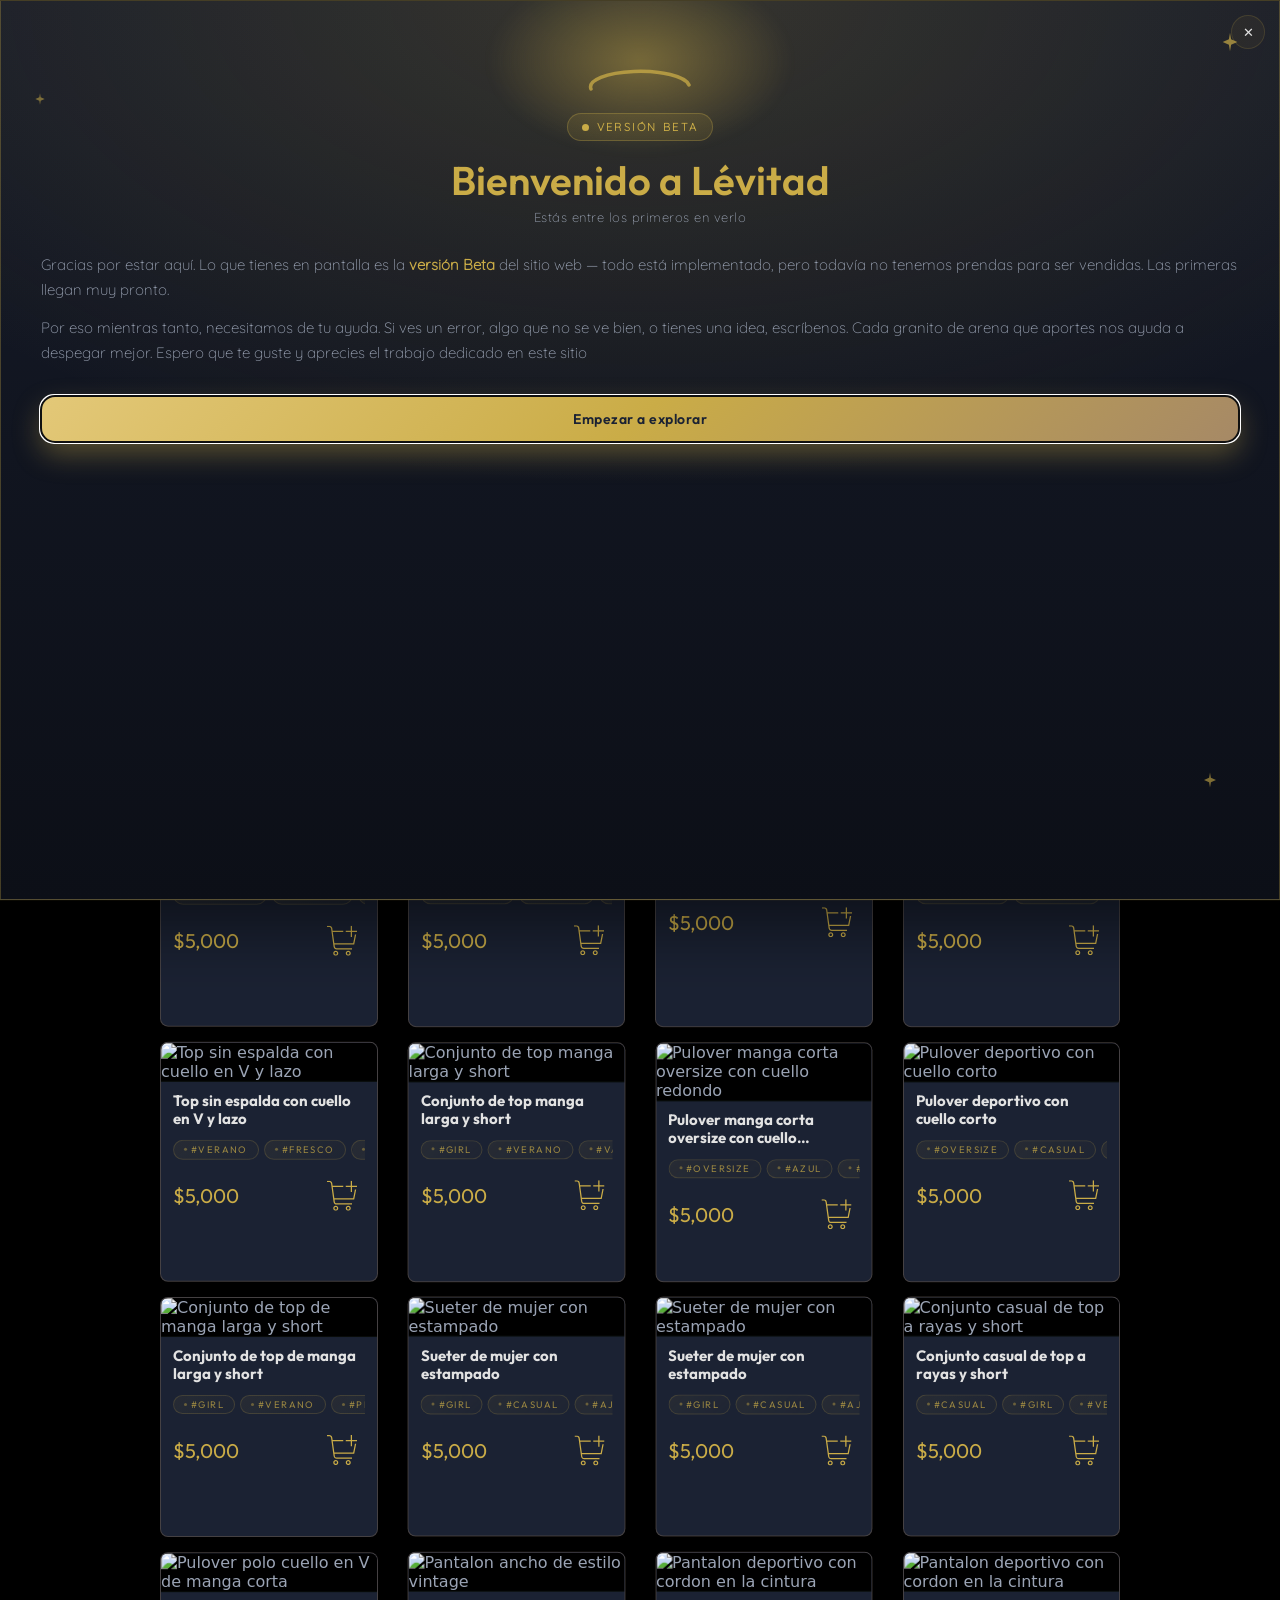
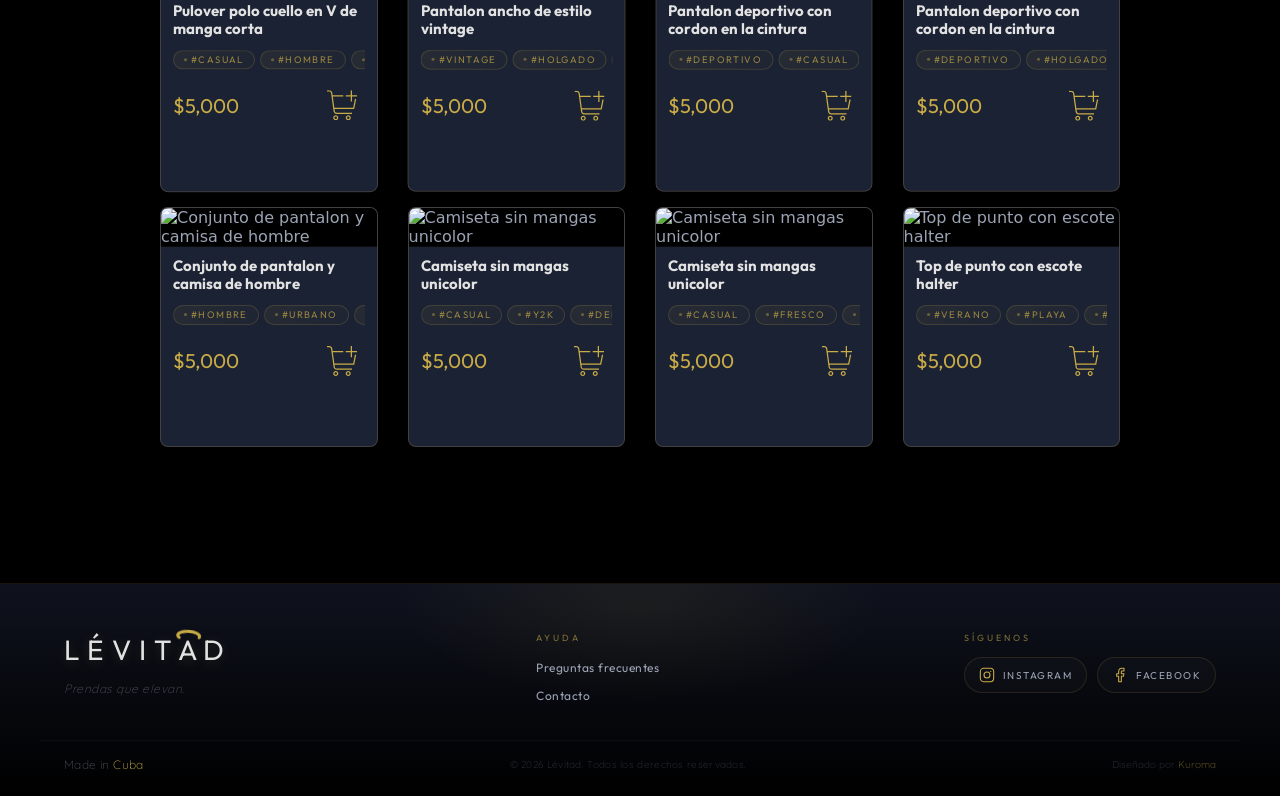
==== commit 6ab77e9a: "Imagenes de los duenos y texto de bienvenida modificado" ====
--- a/index.html
+++ b/index.html
@@ -19,7 +19,7 @@
          existe; el hash no concede acceso a otros scripts inline (cada hash matchea
          contenido exacto). Si actualizas Live Server y el hash cambia, actualízalo. -->
     <meta http-equiv="Content-Security-Policy"
-          content="default-src 'self'; script-src 'self' https://cdnjs.cloudflare.com https://static.cloudflareinsights.com 'sha256-vvt4KWwuNr51XfE5m+hzeNEGhiOfZzG97ccfqGsPwvE='; style-src 'self' 'unsafe-inline'; img-src 'self' data: blob: https:; font-src 'self'; connect-src 'self' https://formsubmit.co https://cloudflareinsights.com; form-action 'self' https://formsubmit.co; object-src 'none'; base-uri 'self'; frame-ancestors 'none';">
+          content="default-src 'self'; script-src 'self' https://cdnjs.cloudflare.com https://gc.zgo.at 'sha256-vvt4KWwuNr51XfE5m+hzeNEGhiOfZzG97ccfqGsPwvE='; style-src 'self' 'unsafe-inline'; img-src 'self' data: blob: https:; font-src 'self'; connect-src 'self' https://formsubmit.co https://*.goatcounter.com; form-action 'self' https://formsubmit.co; object-src 'none'; base-uri 'self'; frame-ancestors 'none';">
 
     <!-- ── SEO básico ── -->
     <title>Lévitad | Tienda de ropa y encargos a Cuba — Sancti Spíritus</title>
@@ -27,13 +27,13 @@
     <meta name="keywords" content="Lévitad, Levitad, ropa, encargos, encargar ropa, Cuba, Sancti Spíritus, tienda online, encargos para Cuba, moda, prendas importadas">
     <meta name="author" content="Luis Ernesto Cuellar">
     <meta name="robots" content="index, follow, max-image-preview:large">
-    <link rel="canonical" href="https://levitad.com/">
+    <link rel="canonical" href="https://cuellar-dev.github.io/limbo/">
 
     <!-- ── Google Search Console ──
-         1. Entra a https://search.google.com/search-console y añade tu propiedad (levitad.com).
+         1. Entra a https://search.google.com/search-console y añade tu propiedad (cuellar-dev.github.io/limbo).
          2. Elige verificación por "Etiqueta HTML": copia el code= que te dan.
          3. Descomenta la línea de abajo y pega tu código en content. Luego pulsa "Verificar".
-         4. Ya verificado, envía el sitemap: https://levitad.com/sitemap.xml -->
+         4. Ya verificado, envía el sitemap: https://cuellar-dev.github.io/limbo/sitemap.xml -->
     <!-- <meta name="google-site-verification" content="PEGA_AQUI_TU_CODIGO"> -->
 
     <!-- ── Open Graph (Facebook, WhatsApp, LinkedIn) ── -->
@@ -41,8 +41,8 @@
     <meta property="og:site_name" content="Lévitad">
     <meta property="og:title" content="Lévitad | Ropa y encargos a Cuba con estilo">
     <meta property="og:description" content="Tienda online de ropa importada con encargos a Cuba y Sancti Spíritus. Prendas de calidad a precios accesibles, con estilo y distinción.">
-    <meta property="og:url" content="https://levitad.com/">
-    <meta property="og:image" content="https://levitad.com/imagenes/sudadera.jpg">
+    <meta property="og:url" content="https://cuellar-dev.github.io/limbo/">
+    <meta property="og:image" content="https://cuellar-dev.github.io/limbo/imagenes/sudadera.jpg">
     <meta property="og:image:alt" content="Prenda de Lévitad">
     <meta property="og:locale" content="es_ES">
 
@@ -50,7 +50,7 @@
     <meta name="twitter:card" content="summary_large_image">
     <meta name="twitter:title" content="Lévitad | Ropa y encargos a Cuba con estilo">
     <meta name="twitter:description" content="Tienda online de ropa importada con encargos a Cuba y Sancti Spíritus. Prendas de calidad a precios accesibles.">
-    <meta name="twitter:image" content="https://levitad.com/imagenes/sudadera.jpg">
+    <meta name="twitter:image" content="https://cuellar-dev.github.io/limbo/imagenes/sudadera.jpg">
     <meta name="twitter:image:alt" content="Prenda de Lévitad">
 
     <!-- ── Apariencia móvil ── -->
@@ -69,19 +69,19 @@
       "@graph": [
         {
           "@type": "WebSite",
-          "@id": "https://levitad.com/#website",
-          "url": "https://levitad.com/",
+          "@id": "https://cuellar-dev.github.io/limbo/#website",
+          "url": "https://cuellar-dev.github.io/limbo/",
           "name": "Lévitad",
           "description": "Tienda online de ropa importada con encargos a Cuba y Sancti Spíritus.",
           "inLanguage": "es"
         },
         {
           "@type": "ClothingStore",
-          "@id": "https://levitad.com/#store",
+          "@id": "https://cuellar-dev.github.io/limbo/#store",
           "name": "Lévitad",
-          "url": "https://levitad.com/",
-          "image": "https://levitad.com/imagenes/sudadera.jpg",
-          "logo": "https://levitad.com/favicon.svg",
+          "url": "https://cuellar-dev.github.io/limbo/",
+          "image": "https://cuellar-dev.github.io/limbo/imagenes/sudadera.jpg",
+          "logo": "https://cuellar-dev.github.io/limbo/favicon.svg",
           "description": "Tienda online de ropa importada con encargos a Cuba y Sancti Spíritus. Prendas de calidad a precios accesibles, con estilo y distinción.",
           "address": {
             "@type": "PostalAddress",
@@ -353,9 +353,9 @@
                 <span class="menu-nav-text">Para Ti</span>
                 <span class="menu-nav-arrow" aria-hidden="true">→</span>
             </button>
-            <button type="button" class="menu-nav-item menu-nav-item-outfits" data-action="outfits">
+            <button type="button" class="menu-nav-item menu-nav-item-outfits" data-action="outfits" id="outfit">
                 <span class="menu-nav-num">03</span>
-                <span class="menu-nav-text">Outfits</span>
+                <span class="menu-nav-text">Outfits (soon)</span>
                 <span class="menu-nav-arrow" aria-hidden="true">→</span>
             </button>
             <button type="button" class="menu-nav-item menu-nav-item-sobre-levitad" data-action="sobre-levitad">
@@ -683,12 +683,15 @@
     <script defer src="js/js.min.js?v=7"></script>
     <script defer src="js/angel.js"></script>
 
-    <!-- ── Cloudflare Web Analytics (gratis, privacy-first, sin cookies) ──
-         1. Entra a https://dash.cloudflare.com → Web Analytics → "Add a site".
-         2. Pon levitad.com; Cloudflare te da un token (cadena larga).
-         3. Reemplaza PEGA_AQUI_TU_TOKEN abajo por ese token. Listo, ya mide.
-         (Mientras el token sea el placeholder, el beacon carga pero no registra.) -->
-    <script defer src="https://static.cloudflareinsights.com/beacon.min.js"
-            data-cf-beacon='{"token": "PEGA_AQUI_TU_TOKEN"}'></script>
+    <!-- ── GoatCounter (gratis hasta 100k vistas/mes, sin cookies, GDPR-friendly) ──
+         1. Crea cuenta gratis en https://www.goatcounter.com/signup
+         2. Elige un "code" — será tu subdominio: TU_CODIGO.goatcounter.com
+            (ej. "limbo" → limbo.goatcounter.com; sugerido: algo corto y único).
+         3. Reemplaza TU_CODIGO abajo por el que elegiste. Empieza a medir solo.
+         4. Tu panel privado vivirá en https://TU_CODIGO.goatcounter.com
+         Si dejas el placeholder, el script intenta cargar y falla en silencio:
+         no se rompe nada en la web. -->
+    <script async data-goatcounter="https://levitad.goatcounter.com/count"
+            src="https://gc.zgo.at/count.js"></script>
 </body>
 </html>
